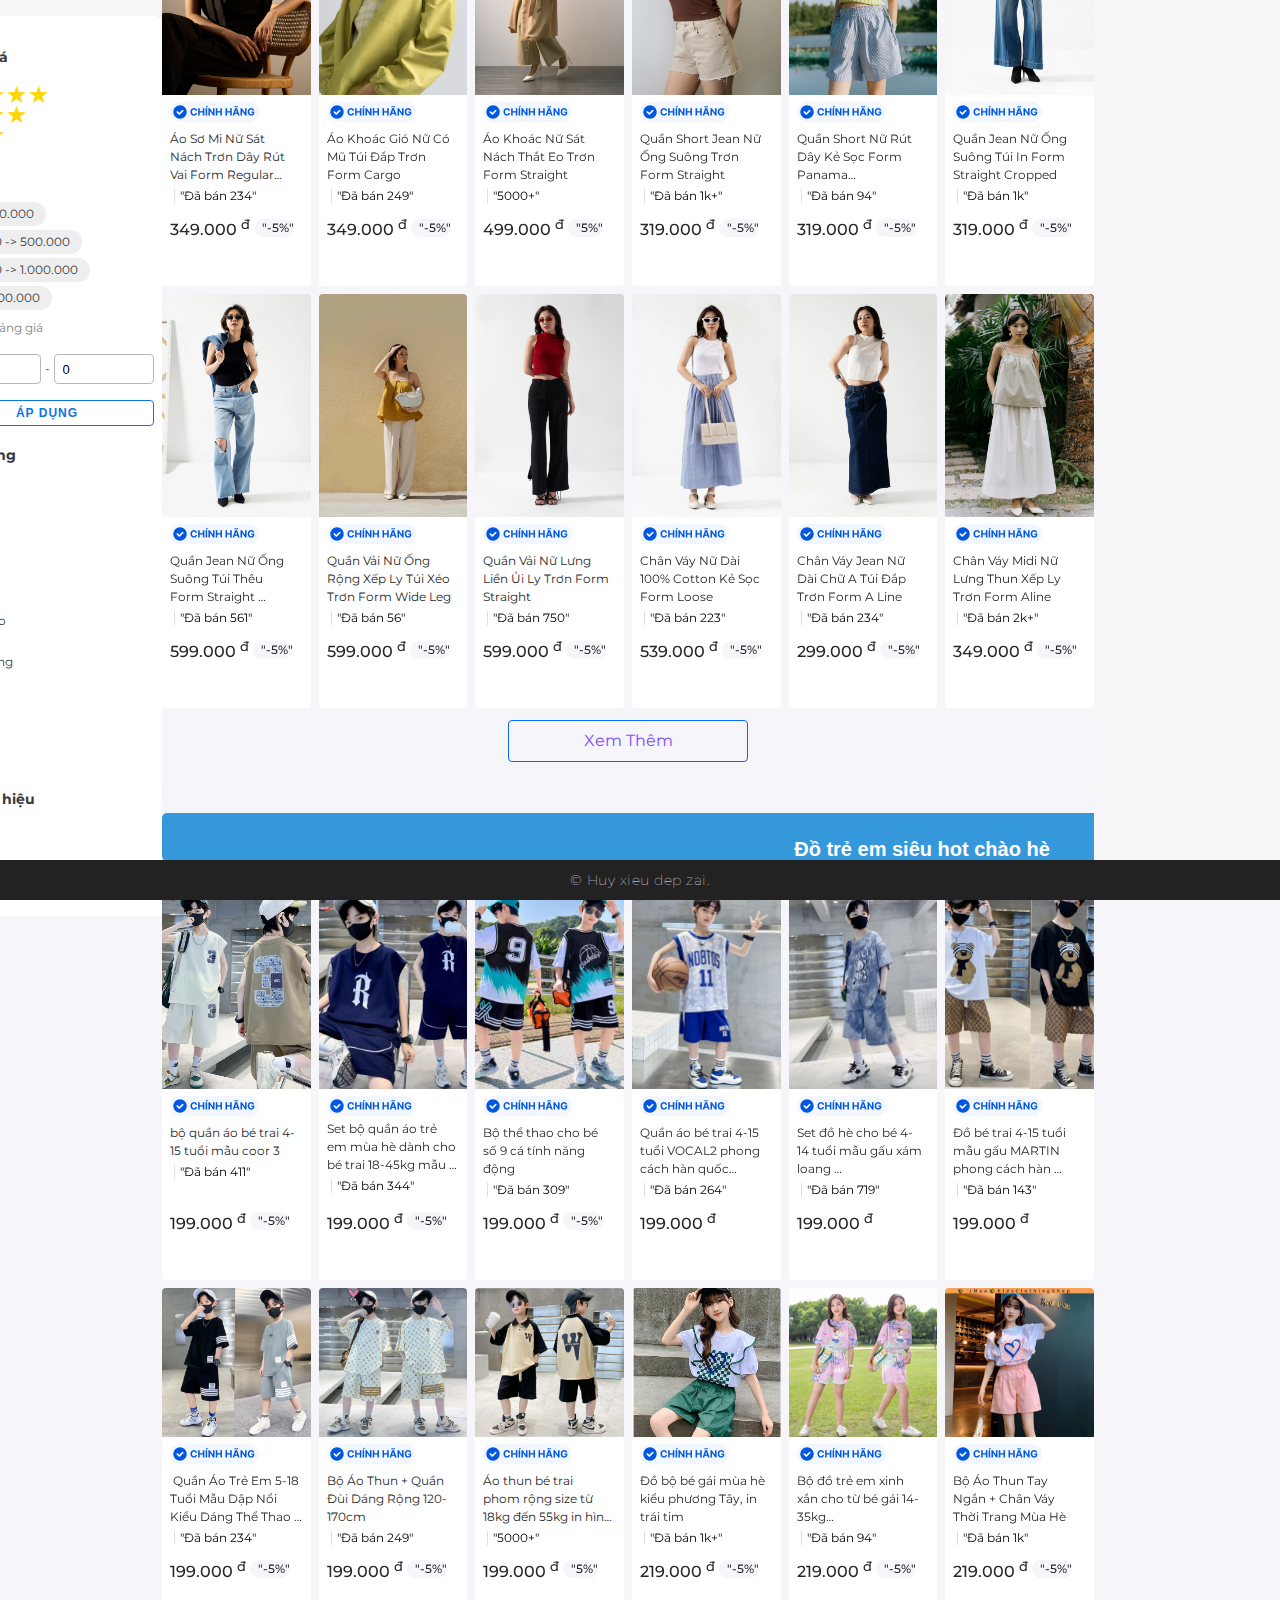
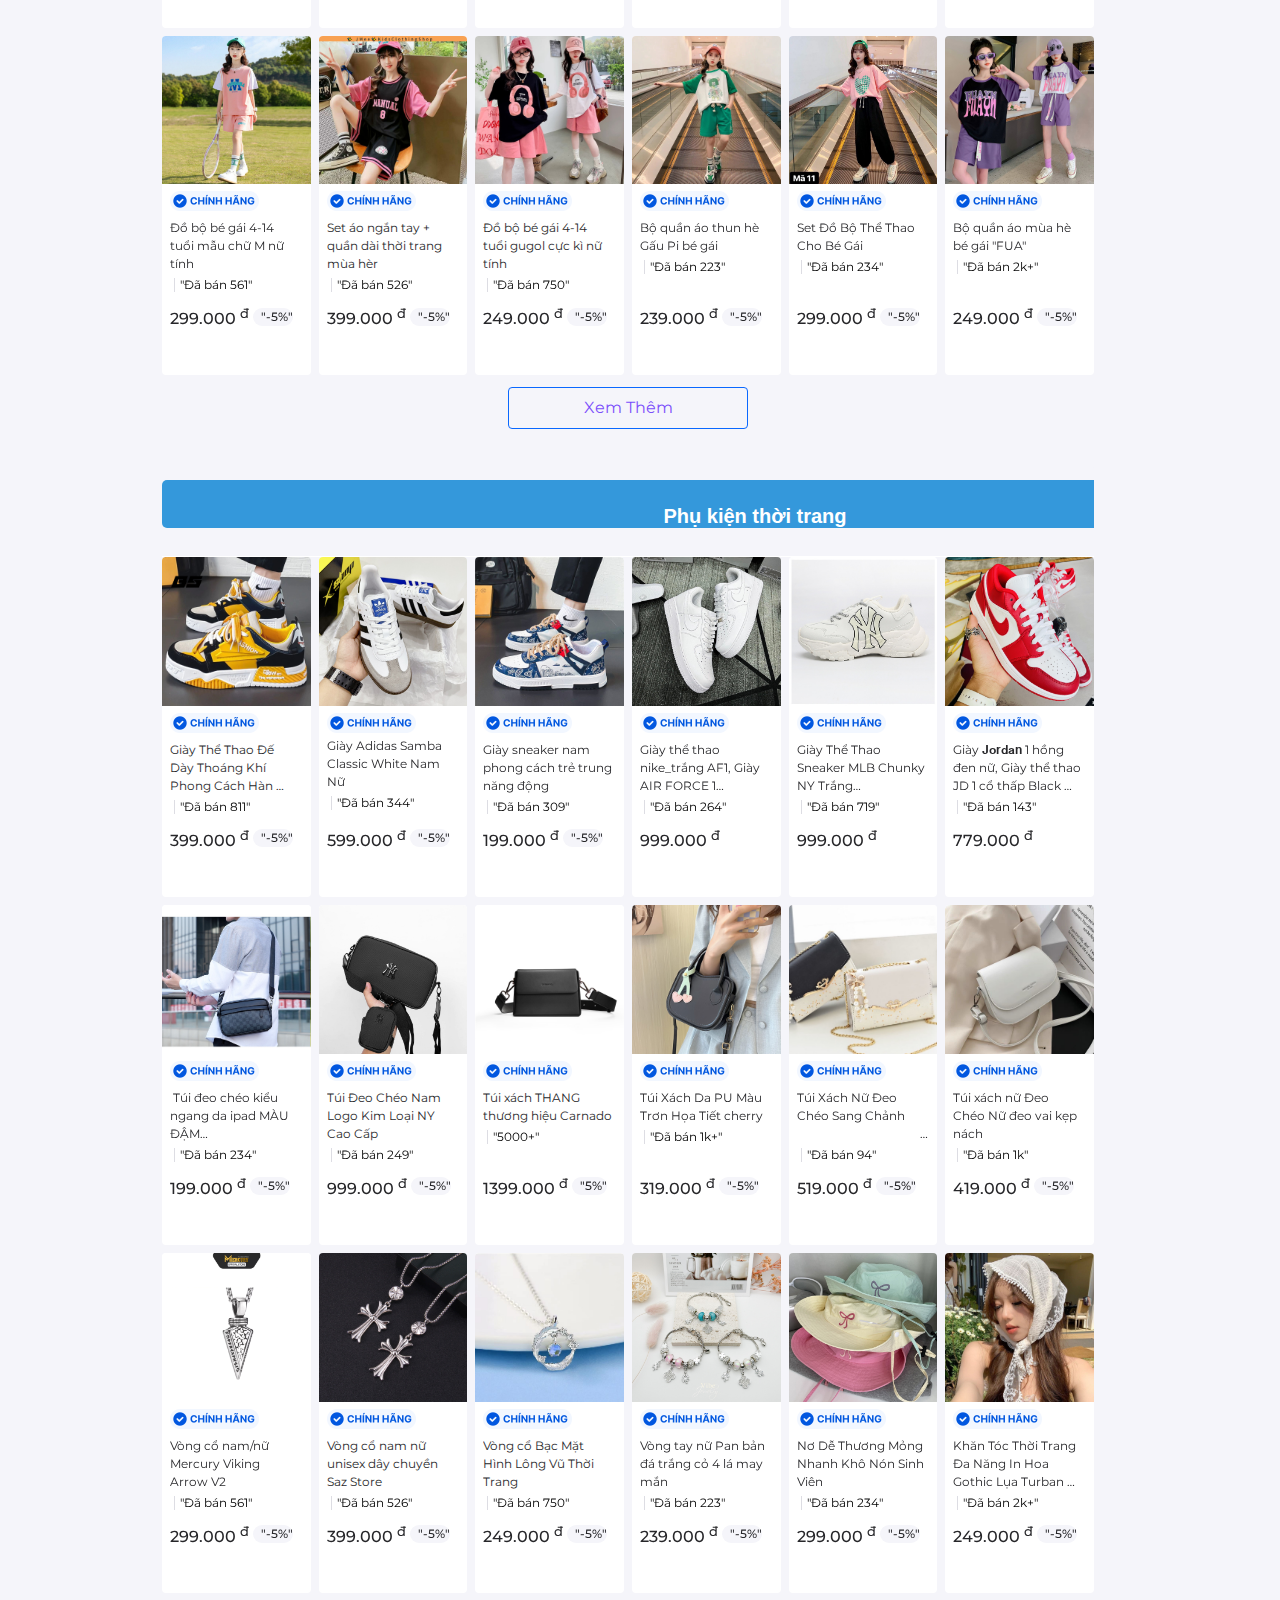
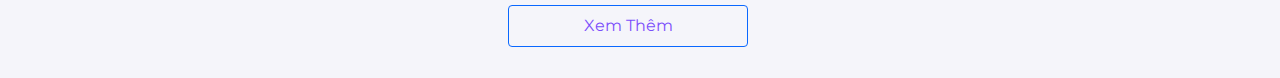
==== index.html @ e20f3664 "Update index.html" ====
<!DOCTYPE html>
<html lang="vi">
<head>
    <meta charset="UTF-8">
    <meta name="viewport" content="width=device-width, initial-scale=1.0">
    <title>Huy Chung Store</title>
    <link rel="stylesheet" href="login.css">
    <link rel="stylesheet" href="san_pham.css">

</head>
<body>
    <div style="display: flex;">
        <div>
            <div class="sideBar">
                <div class="listItem">
                    <div class="box1">
                        <h4 class="title">Đánh giá</h4>
                        <div class="rating-list">
                            <div style=" font-size: 24px; color: #FFD700;">
                                ★★★★★
                            </div>
                            <div style=" font-size: 24px; color: #FFD700;">
                                ★★★★
                            </div>
                            <div style=" font-size: 24px; color: #FFD700;">
                                ★★★
                            </div>
                        </div>
                    </div>
                    <div class="box2">
                        <h4 class="title">Giá</h4>
                        <div class="price">
                            <div class="item">
                                <span>Dưới 200.000</span>
                            </div>
                            <div class="item">
                                <span>200.000 -> 500.000</span>
                            </div>
                            <div class="item">
                                <span>500.000 -> 1.000.000</span>
                            </div>
                            <div class="item">
                                <span>Trên 1.000.000</span>
                            </div>
                        </div>
                        <div class="price-small-text">
                            Chọn khoảng giá
                        </div>
                        <div class="input-group">
                            <input pattern="[0-9]" placeholder="Giá từ" value="0">
                            <span>-</span>
                            <input pattern="[0-9]" placeholder="Giá từ" value="0">
                        </div>
                        <button class="mybtn">Áp dụng</button>
                    </div>
                    <div class="box3">
                        <h4 class="title">Kiểu dáng</h4>
                        <div class="list">
                            <label class="item">
                                <label for="" class="checkbox">
                                    <input type="checkbox">
                                </label>
                                <div>
                                    <span>Basic</span>
                                </div>
                            </label>
                        </div>
                        <div class="list">
                            <label class="item">
                                <label for="" class="checkbox">
                                    <input type="checkbox">
                                </label>
                                <div>
                                    <span>Sọc</span>
                                </div>
                            </label>
                        </div>
                        <div class="list">
                            <label class="item">
                                <label for="" class="checkbox">
                                    <input type="checkbox">
                                </label>
                                <div>
                                    <span>Trơn</span>
                                </div>
                            </label>
                        </div>
                        <div class="list">
                            <label class="item">
                                <label for="" class="checkbox">
                                    <input type="checkbox">
                                </label>
                                <div>
                                    <span>Thể thao</span>
                                </div>
                            </label>
                        </div>
                        <div class="list">
                            <label class="item">
                                <label for="" class="checkbox">
                                    <input type="checkbox">
                                </label>
                                <div>
                                    <span>Lót mỏng</span>
                                </div>
                            </label>
                        </div>
                        <div class="list">
                            <label class="item">
                                <label for="" class="checkbox">
                                    <input type="checkbox">
                                </label>
                                <div>
                                    <span>Dài</span>
                                </div>
                            </label>
                        </div>
                        <div class="list">
                            <label class="item">
                                <label for="" class="checkbox">
                                    <input type="checkbox">
                                </label>
                                <div>
                                    <span>Ngắn</span>
                                </div>
                            </label>
                        </div>
                    </div>
                    <div class="box4">
                        <h4 class="title">Thương hiệu</h4>
                        <div class="list">
                            <label class="item">
                                <label for="" class="checkbox">
                                    <input type="checkbox">
                                </label>
                                <div>
                                    <span>Nike</span>
                                </div>
                            </label>
                        </div>
                        <div class="list">
                            <label class="item">
                                <label for="" class="checkbox">
                                    <input type="checkbox">
                                </label>
                                <div>
                                    <span>Adidas</span>
                                </div>
                            </label>
                        </div>
                        <div class="list">
                            <label class="item">
                                <label for="" class="checkbox">
                                    <input type="checkbox">
                                </label>
                                <div>
                                    <span>Jordan</span>
                                </div>
                            </label>
                        </div>
                        <div class="list">
                            <label class="item">
                                <label for="" class="checkbox">
                                    <input type="checkbox">
                                </label>
                                <div>
                                    <span>MLB</span>
                                </div>
                            </label>
                        </div>
                        <div class="list">
                            <label class="item">
                                <label for="" class="checkbox">
                                    <input type="checkbox">
                                </label>
                                <div>
                                    <span>Puma</span>
                                </div>
                            </label>
                        </div>
                        <div class="list">
                            <label class="item">
                                <label for="" class="checkbox">
                                    <input type="checkbox">
                                </label>
                                <div>
                                    <span>Gucci</span>
                                </div>
                            </label>
                        </div>
                        <div class="list">
                            <label class="item">
                                <label for="" class="checkbox">
                                    <input type="checkbox">
                                </label>
                                <div>
                                    <span>Dior</span>
                                </div>
                            </label>
                        </div>
                    </div>
                </div>
            </div>
        </div>
        <div>
    <header>
        <nav>
            <ul>
                <li><a href="#home">Trang Chủ</a></li>
                <li><a href="#about">Đồ Nam</a></li>
                <li><a href="#services">Đồ Nữ</a></li>
                <li><a href="#artists">Đồ Trẻ Em</a></li>
                <li><a href="#contact">Phụ Kiện</a></li>
            </ul>
        </nav>
    </header>
    <main> 
        <section id="home">
            <div class="hero">
                
                <h1 class="highlighted-text"><b>HUY CHUNG STORE</b></h1>
                <p class="highlighted-text"><b>Chào mừng bạn đến với HUY CHUNG STORE – thiên đường mua sắm cho mọi tín đồ thời trang! Tại HUY CHUNG STORE, chúng tôi tự hào mang đến cho bạn những bộ sưu tập thời trang đẳng cấp, phong cách và chất lượng. Với những thiết kế đa dạng, từ trang phục công sở lịch lãm đến những bộ cánh dạo phố trẻ trung, năng động, HUY CHUNG STORE luôn cập nhật những xu hướng mới nhất để bạn luôn tự tin và nổi bật. Không chỉ dừng lại ở việc cung cấp quần áo, chúng tôi còn cam kết mang đến trải nghiệm mua sắm tuyệt vời với dịch vụ chăm sóc khách hàng tận tình và những chương trình khuyến mãi hấp dẫn. Hãy đến với HUY CHUNG STORE và biến mỗi ngày của bạn thành một ngày tràn đầy phong cách và tự tin!</b></p>
            </div>
        </section>

        <section id="about">
            <div class="body_content">
                <div class="main_content">
                    <div class="header">
                        <h2 style="
    height: 48px; 
    background-color: #3498db; 
    color: white; 
    padding-left: 350px; 
    line-height: 48px; 
    border-radius: 5px; 
    font-family: 'Segoe UI', Tahoma, Geneva, Verdana, sans-serif; 
    font-size: 20px; 
    font-weight: 600; 
    margin: 20px 0; 
    transition: background-color 0.3s ease, transform 0.3s ease; 
    cursor: pointer;
"
    onmouseover="this.style.backgroundColor='#2980b9'; this.style.transform='scale(1.05)';"
    onmouseout="this.style.backgroundColor='#3498db'; this.style.transform='scale(1)';"
>
    Quần áo nam mẫu mới nhất
</h2>

                    </div>
                    <div class="home_tab_content">
                        <div class="content">
                            <div class="product_item">
                                <img src="img/aonam1.webp">
            
                                
                                <div
                                    style="height: 188px; min-height: 188px; display: flex; flex-direction: column;">
                                    <div class="info">
                                        <div class="chinh_hang">
                                            <img style="width: 89px;height: 20px;display: block;"
                                                src="img/chinhhang_png.png">
                                        </div>
                                        <div style="height: 72px;">
                                            <div style="margin-top: 4px;">
                                                <h3>Áo Polo Nam Premium 100% Cotton Phối Sọc Form Fitted</h3>
                                            </div>
                                            <div class="rating">
                                                <div class="star">
                                                    <i class="fa-solid fa-star fa-2xs" style="color: #f3eb12;"></i>
                                                    <i class="fa-solid fa-star fa-2xs" style="color: #f3eb12;"></i>
                                                    <i class="fa-solid fa-star fa-2xs" style="color: #f3eb12;"></i>
                                                    <i class="fa-solid fa-star fa-2xs" style="color: #f3eb12;"></i>
                                                    <i class="fa-solid fa-star fa-2xs" style="color: #f3eb12;"></i>
                                                </div>
                                                <span class="quantity">"Đã bán 284"</span>
                                            </div>
                                        </div>
                                        <div class="price_discount">
                                            <div class="price">399.000
                                                <sup>đ</sup>
                                            </div>
                                            <div class="discount">"-5%"</div>
                                        </div>
                                    </div>
                                    <div class="choose_item">
                                        <button class="themVaoGioHang" onclick="tangGiaTri()">
                                            <span>Thêm vào giỏ hàng</span>
                                        </button>
                                        <a href="Trang_Thong_Tin.html">
                                            <button class="muaNgay">												
                                                <span>Mua ngay</span>
                                            </button>
                                        </a>
                                    </div>
                                </div>
                            </div>
                            <div class="product_item">
                                <img src="img/aonam2.webp">
                                <div
                                    style="height: 188px; min-height: 188px; display: flex; flex-direction: column;">
                                    <div class="info">
                                        <div class="chinh_hang">
                                            <img style="width: 89px;height: 20px;display: block;"
                                                src="img/chinhhang_png.png">
                                        </div>
                                        <div style="height: 72px;">
                                            <div>
                                                <h3>Áo Polo Nam Premium 100% Cotton Phối Cổ Form Fitted</h3>
                                            </div>
                                            <div class="rating">
                                                <div class="star">
                                                    <i class="fa-solid fa-star fa-2xs" style="color: #f3eb12;"></i>
                                                    <i class="fa-solid fa-star fa-2xs" style="color: #f3eb12;"></i>
                                                    <i class="fa-solid fa-star fa-2xs" style="color: #f3eb12;"></i>
                                                    <i class="fa-solid fa-star fa-2xs" style="color: #f3eb12;"></i>
                                                    <i class="fa-solid fa-star fa-2xs" style="color: #f3eb12;"></i>
                                                </div>
                                                <span class="quantity">"Đã bán 584"</span>
                                            </div>
                                        </div>
                                        <div class="price_discount">
                                            <div class="price">399.000
                                                <sup>đ</sup>
                                            </div>
                                            <div class="discount">"-5%"</div>
                                        </div>
                                    </div>
                                    <div class="choose_item">
                                        <button class="themVaoGioHang" onclick="tangGiaTri()">
                                            <span>Thêm vào giỏ hàng</span>
                                        </button>
                                        <button class="muaNgay">
                                            <span>Mua ngay</span>
                                        </button>
                                    </div>
                                </div>
                            </div>
                            <div class="product_item">
                                <img src="img/aonam3.webp">
                                <div
                                    style="height: 188px; min-height: 188px; display: flex; flex-direction: column;">
                                    <div class="info">
                                        <div class="chinh_hang">
                                            <img style="width: 89px;height: 20px;display: block;"
                                                src="img/chinhhang_png.png">
                                        </div>
                                        <div style="height: 72px;">
                                            <div style="margin-top: 4px;">
                                                <h3>Áo Polo Nam Tay Bo Cổ Gài Nút Sọc Gân Phối Viền Form Fitted</h3>
                                            </div>
                                            <div class="rating">
                                                <div class="star">
                                                    <i class="fa-solid fa-star fa-2xs" style="color: #f3eb12;"></i>
                                                    <i class="fa-solid fa-star fa-2xs" style="color: #f3eb12;"></i>
                                                    <i class="fa-solid fa-star fa-2xs" style="color: #f3eb12;"></i>
                                                    <i class="fa-solid fa-star fa-2xs" style="color: #f3eb12;"></i>
                                                    <i class="fa-solid fa-star fa-2xs" style="color: #f3eb12;"></i>
                                                </div>
                                                <span class="quantity">"Đã bán 309"</span>
                                            </div>
                                        </div>
                                        <div class="price_discount">
                                            <div class="price">419.000
                                                <sup>đ</sup>
                                            </div>
                                            <div class="discount">"-5%"</div>
                                        </div>
                                    </div>
                                    <div class="choose_item">
                                        <button class="themVaoGioHang" onclick="tangGiaTri()">
                                            <span>Thêm vào giỏ hàng</span>
                                        </button>
                                        <button class="muaNgay">
                                            <span>Mua ngay</span>
                                        </button>
                                    </div>
                                </div>
                            </div>
                            <div class="product_item">
                                <img src="img/aonam4.webp">
                                <div
                                    style="height: 188px; min-height: 188px; display: flex; flex-direction: column;">
                                    <div class="info">
                                        <div class="chinh_hang">
                                            <img style="width: 89px;height: 20px;display: block;"
                                                src="img/chinhhang_png.png">
                                        </div>
                                        <div style="height: 72px;">
                                            <div style="margin-top: 4px;">
                                                <h3>Áo Polo Nam Tay Ngắn Cổ V Kẻ Sọc Form Slim


                                                </h3>
                                            </div>
                                            <div class="rating">
                                                <div class="star">
                                                    <i class="fa-solid fa-star fa-2xs" style="color: #f3eb12;"></i>
                                                    <i class="fa-solid fa-star fa-2xs" style="color: #f3eb12;"></i>
                                                    <i class="fa-solid fa-star fa-2xs" style="color: #f3eb12;"></i>
                                                    <i class="fa-solid fa-star fa-2xs" style="color: #f3eb12;"></i>
                                                    <i class="fa-solid fa-star fa-2xs" style="color: #f3eb12;"></i>
                                                </div>
                                                <span class="quantity">"Đã bán 264"</span>
                                            </div>
                                        </div>
                                        <div class="price_discount">
                                            <div class="price">419.000
                                                <sup>đ</sup>
                                            </div>
                                        </div>
                                    </div>
                                    <div class="choose_item">
                                        <button class="themVaoGioHang" onclick="tangGiaTri()">
                                            <span>Thêm vào giỏ hàng</span>
                                        </button>
                                        <button class="muaNgay">
                                            <span>Mua ngay</span>
                                        </button>
                                    </div>
                                </div>
                            </div>
                            <div class="product_item">
                                <img src="img/aonam5.webp">
                                <div
                                    style="height: 188px; min-height: 188px; display: flex; flex-direction: column;">
                                    <div class="info">
                                        <div class="chinh_hang">
                                            <img style="width: 89px;height: 20px;display: block;"
                                                src="img/chinhhang_png.png">
                                        </div>
                                        <div style="height: 72px;">
                                            <div style="margin-top: 4px;">
                                                <h3>Áo Polo Nam Tay Ngắn Kẻ Sọc Ngang Form Fitted
                                                </h3>
                                            </div>
                                            <div class="rating">
                                                <div class="star">
                                                    <i class="fa-solid fa-star fa-2xs" style="color: #f3eb12;"></i>
                                                    <i class="fa-solid fa-star fa-2xs" style="color: #f3eb12;"></i>
                                                    <i class="fa-solid fa-star fa-2xs" style="color: #f3eb12;"></i>
                                                    <i class="fa-solid fa-star fa-2xs" style="color: #f3eb12;"></i>
                                                    <i class="fa-solid fa-star fa-2xs" style="color: #f3eb12;"></i>
                                                </div>
                                                <span class="quantity">"Đã bán 719"</span>
                                            </div>
                                        </div>
                                        <div class="price_discount">
                                            <div class="price">419.000
                                                <sup>đ</sup>
                                            </div>
                                        </div>
                                    </div>
                                    <div class="choose_item">
                                        <button class="themVaoGioHang" onclick="tangGiaTri()">
                                            <span>Thêm vào giỏ hàng</span>
                                        </button>
                                        <button class="muaNgay">
                                            <span>Mua ngay</span>
                                        </button>
                                    </div>
                                </div>
                            </div>
                            <div class="product_item">
                                <img src="img/aonam6.webp">
                                <div
                                    style="height: 188px; min-height: 188px; display: flex; flex-direction: column;">
                                    <div class="info">
                                        <div class="chinh_hang">
                                            <img style="width: 89px;height: 20px;display: block;"
                                                src="img/chinhhang_png.png">
                                        </div>
                                        <div style="height: 72px;">
                                            <div style="margin-top: 4px;">
                                                <h3>Áo Polo Nam Tay Ngắn Cổ Khóa Kéo Phối Màu Form Fitted</h3>
                                            </div>
                                            <div class="rating">
                                                <div class="star">
                                                    <i class="fa-solid fa-star fa-2xs" style="color: #f3eb12;"></i>
                                                    <i class="fa-solid fa-star fa-2xs" style="color: #f3eb12;"></i>
                                                    <i class="fa-solid fa-star fa-2xs" style="color: #f3eb12;"></i>
                                                    <i class="fa-solid fa-star fa-2xs" style="color: #f3eb12;"></i>
                                                    <i class="fa-solid fa-star fa-2xs" style="color: #f3eb12;"></i>
                                                </div>
                                                <span class="quantity">"Đã bán 143"</span>
                                            </div>
                                        </div>
                                        <div class="price_discount">
                                            <div class="price">419.000
                                                <sup>đ</sup>
                                            </div>
                                        </div>
                                    </div>
                                    <div class="choose_item">
                                        <button class="themVaoGioHang" onclick="tangGiaTri()">
                                            <span>Thêm vào giỏ hàng</span>
                                        </button>
                                        <button class="muaNgay">
                                            <span>Mua ngay</span>
                                        </button>
                                    </div>
                                </div>
                            </div>
                            
                            <div class="product_item">
                                <img src="img/quannam1.webp">
                                <div
                                    style="height: 188px; min-height: 188px; display: flex; flex-direction: column;">
                                    <div class="info">
                                        <div class="chinh_hang">
                                            <img style="width: 89px;height: 20px;display: block;"
                                                src="img/chinhhang_png.png">
                                        </div>
                                        <div style="height: 72px;">
                                            <div style="margin-top: 4px;">
                                                <h3>Quần Vải Nam Trơn Xếp Ly Trước Form Relax
                                                </h3>
                                            </div>
                                            <div class="rating">
                                                <div class="star">
                                                    <i class="fa-solid fa-star fa-2xs" style="color: #f3eb12;"></i>
                                                    <i class="fa-solid fa-star fa-2xs" style="color: #f3eb12;"></i>
                                                    <i class="fa-solid fa-star fa-2xs" style="color: #f3eb12;"></i>
                                                    <i class="fa-solid fa-star fa-2xs" style="color: #f3eb12;"></i>
                                                    <i class="fa-solid fa-star fa-2xs" style="color: #f3eb12;"></i>
                                                </div>
                                                <span class="quantity">"Đã bán 234"</span>
                                            </div>
                                        </div>
                                        <div class="price_discount">
                                            <div class="price">349.000
                                                <sup>đ</sup>
                                            </div>
                                            <div class="discount">"-5%"</div>
                                        </div>
                                    </div>
                                    <div class="choose_item">
                                        <button class="themVaoGioHang" onclick="tangGiaTri()">
                                            <span>Thêm vào giỏ hàng</span>
                                        </button>
                                        <button class="muaNgay">
                                            <span>Mua ngay</span>
                                        </button>
                                    </div>
                                </div>
                            </div>
                            <div class="product_item">
                                <img src="img/quannam2.webp">
                                <div
                                    style="height: 188px; min-height: 188px; display: flex; flex-direction: column;">
                                    <div class="info">
                                        <div class="chinh_hang">
                                            <img style="width: 89px;height: 20px;display: block;"
                                                src="img/chinhhang_png.png">
                                        </div>
                                        <div style="height: 72px;">
                                            <div style="margin-top: 4px;">
                                                <h3>Quần Cargo Nam Túi Hộp Ống Rộng Trơn Form Wide Leg </h3>
                                            </div>
                                            <div class="rating">
                                                <div class="star">
                                                    <i class="fa-solid fa-star fa-2xs" style="color: #f3eb12;"></i>
                                                    <i class="fa-solid fa-star fa-2xs" style="color: #f3eb12;"></i>
                                                    <i class="fa-solid fa-star fa-2xs" style="color: #f3eb12;"></i>
                                                    <i class="fa-solid fa-star fa-2xs" style="color: #f3eb12;"></i>
                                                    <i class="fa-solid fa-star fa-2xs" style="color: #f3eb12;"></i>
                                                </div>
                                                <span class="quantity">"Đã bán 249"</span>
                                            </div>
                                        </div>
                                        <div class="price_discount">
                                            <div class="price">349.000
                                                <sup>đ</sup>
                                            </div>
                                            <div class="discount">"-5%"</div>
                                        </div>
                                    </div>
                                    <div class="choose_item">
                                        <button class="themVaoGioHang" onclick="tangGiaTri()">
                                            <span>Thêm vào giỏ hàng</span>
                                        </button>
                                        <button class="muaNgay">
                                            <span>Mua ngay</span>
                                        </button>
                                    </div>
                                </div>
                            </div>
                            <div class="product_item">
                                <img src="img/quannam3.webp">
                                <div
                                    style="height: 188px; min-height: 188px; display: flex; flex-direction: column;">
                                    <div class="info">
                                        <div class="chinh_hang">
                                            <img style="width: 89px;height: 20px;display: block;"
                                                src="img/chinhhang_png.png">
                                        </div>
                                        <div style="height: 72px;">
                                            <div style="margin-top: 4px;">
                                                <h3>Quần Tây Nam Ống Ôm Trơn Form Slim Crop</h3>
                                            </div>
                                            <div class="rating">
                                                <div class="star">
                                                    <i class="fa-solid fa-star fa-2xs" style="color: #f3eb12;"></i>
                                                    <i class="fa-solid fa-star fa-2xs" style="color: #f3eb12;"></i>
                                                    <i class="fa-solid fa-star fa-2xs" style="color: #f3eb12;"></i>
                                                    <i class="fa-solid fa-star fa-2xs" style="color: #f3eb12;"></i>
                                                    <i class="fa-solid fa-star fa-2xs" style="color: #DDDDE3;"></i>
                                                </div>
                                                <span class="quantity">"5000+"</span>
                                            </div>
                                        </div>
                                        <div class="price_discount">
                                            <div class="price">499.000
                                                <sup>đ</sup>
                                            </div>
                                            <div class="discount">"5%"</div>
                                        </div>
                                    </div>
                                    <div class="choose_item">
                                        <button class="themVaoGioHang" onclick="tangGiaTri()">
                                            <span>Thêm vào giỏ hàng</span>
                                        </button>
                                        <button class="muaNgay">
                                            <span>Mua ngay</span>
                                        </button>
                                    </div>
                                </div>
                            </div>
                            <div class="product_item">
                                <img src="img/quannam4.webp">
                                <div
                                    style="height: 188px; min-height: 188px; display: flex; flex-direction: column;">
                                    <div class="info">
                                        <div class="chinh_hang">
                                            <img style="width: 89px;height: 20px;display: block;"
                                                src="img/chinhhang_png.png">
                                        </div>
                                        <div style="height: 72px;">
                                            <div style="margin-top: 4px;">
                                                <h3>Quần Short Nam Ống Rộng 100% Cotton Trơn Form Loose</h3>
                                            </div>
                                            <div class="rating">
                                                <div class="star">
                                                    <i class="fa-solid fa-star fa-2xs" style="color: #f3eb12;"></i>
                                                    <i class="fa-solid fa-star fa-2xs" style="color: #f3eb12;"></i>
                                                    <i class="fa-solid fa-star fa-2xs" style="color: #f3eb12;"></i>
                                                    <i class="fa-solid fa-star fa-2xs" style="color: #f3eb12;"></i>
                                                    <i class="fa-solid fa-star fa-2xs" style="color: #f3eb12;"></i>
                                                </div>
                                                <span class="quantity">"Đã bán 1k+"</span>
                                            </div>
                                        </div>
                                        <div class="price_discount">
                                            <div class="price">319.000
                                                <sup>đ</sup>
                                            </div>
                                            <div class="discount">"-5%"</div>
                                        </div>
                                    </div>
                                    <div class="choose_item">
                                        <button class="themVaoGioHang" onclick="tangGiaTri()">
                                            <span>Thêm vào giỏ hàng</span>
                                        </button>
                                        <button class="muaNgay">
                                            <span>Mua ngay</span>
                                        </button>
                                    </div>
                                </div>
                            </div>
                            <div class="product_item">
                                <img src="img/quannam5.webp">
                                <div
                                    style="height: 188px; min-height: 188px; display: flex; flex-direction: column;">
                                    <div class="info">
                                        <div class="chinh_hang">
                                            <img style="width: 89px;height: 20px;display: block;"
                                                src="img/chinhhang_png.png">
                                        </div>
                                        <div style="height: 72px;">
                                            <div style="margin-top: 4px;">
                                                <h3>Quần Short Nam Seersucker Kẻ Sọc Form Relax
                                                </h3>
                                            </div>
                                            <div class="rating">
                                                <div class="star">
                                                    <i class="fa-solid fa-star fa-2xs" style="color: #f3eb12;"></i>
                                                    <i class="fa-solid fa-star fa-2xs" style="color: #f3eb12;"></i>
                                                    <i class="fa-solid fa-star fa-2xs" style="color: #f3eb12;"></i>
                                                    <i class="fa-solid fa-star fa-2xs" style="color: #f3eb12;"></i>
                                                    <i class="fa-solid fa-star fa-2xs" style="color: #f3eb12;"></i>
                                                </div>
                                                <span class="quantity">"Đã bán 94"</span>
                                            </div>
                                        </div>
                                        <div class="price_discount">
                                            <div class="price">319.000
                                                <sup>đ</sup>
                                            </div>
                                            <div class="discount">"-5%"</div>
                                        </div>
                                    </div>
                                    <div class="choose_item">
                                        <button class="themVaoGioHang" onclick="tangGiaTri()">
                                            <span>Thêm vào giỏ hàng</span>
                                        </button>
                                        <button class="muaNgay">
                                            <span>Mua ngay</span>
                                        </button>
                                    </div>
                                </div>
                            </div>
                            <div class="product_item">
                                <img src="img/quannam6.webp">
                                <div
                                    style="height: 188px; min-height: 188px; display: flex; flex-direction: column;">
                                    <div class="info">
                                        <div class="chinh_hang">
                                            <img style="width: 89px;height: 20px;display: block;"
                                                src="img/chinhhang_png.png">
                                        </div>
                                        <div style="height: 72px;">
                                            <div style="margin-top: 4px;">
                                                <h3>Quần Bơi Nam Lưng Thun Túi Thẳng Họa Tiết Form Straight</h3>
                                            </div>
                                            <div class="rating">
                                                <div class="star">
                                                    <i class="fa-solid fa-star fa-2xs" style="color: #f3eb12;"></i>
                                                    <i class="fa-solid fa-star fa-2xs" style="color: #f3eb12;"></i>
                                                    <i class="fa-solid fa-star fa-2xs" style="color: #f3eb12;"></i>
                                                    <i class="fa-solid fa-star fa-2xs" style="color: #f3eb12;"></i>
                                                    <i class="fa-solid fa-star fa-2xs" style="color: #f3eb12;"></i>
                                                </div>
                                                <span class="quantity">"Đã bán 1k"</span>
                                            </div>
                                        </div>
                                        <div class="price_discount">
                                            <div class="price">319.000
                                                <sup>đ</sup>
                                            </div>
                                            <div class="discount">"-5%"</div>
                                        </div>
                                    </div>
                                    <div class="choose_item">
                                        <button class="themVaoGioHang" onclick="tangGiaTri()">
                                            <span>Thêm vào giỏ hàng</span>
                                        </button>
                                        <button class="muaNgay">
                                            <span>Mua ngay</span>
                                        </button>
                                    </div>
                                </div>
                            </div>
                            <div class="product_item">
                                <img src="img/aonam7.webp">
                                <div
                                    style="height: 188px; min-height: 188px; display: flex; flex-direction: column;">
                                    <div class="info">
                                        <div class="chinh_hang">
                                            <img style="width: 89px;height: 20px;display: block;"
                                                src="img/chinhhang_png.png">
                                        </div>
                                        <div style="height: 72px;">
                                            <div style="margin-top: 4px;">
                                                <h3>Áo Sơ Mi Nam Tay Dài Flannel Túi Đắp Kẻ Caro Form Oversize</h3>
                                            </div>
                                            <div class="rating">
                                                <div class="star">
                                                    <i class="fa-solid fa-star fa-2xs" style="color: #f3eb12;"></i>
                                                    <i class="fa-solid fa-star fa-2xs" style="color: #f3eb12;"></i>
                                                    <i class="fa-solid fa-star fa-2xs" style="color: #f3eb12;"></i>
                                                    <i class="fa-solid fa-star fa-2xs" style="color: #f3eb12;"></i>
                                                    <i class="fa-solid fa-star fa-2xs" style="color: #f3eb12;"></i>
                                                </div>
                                                <span class="quantity">"Đã bán 561"</span>
                                            </div>
                                        </div>
                                        <div class="price_discount">
                                            <div class="price">599.000
                                                <sup>đ</sup>
                                            </div>
                                            <div class="discount">"-5%"</div>
                                        </div>
                                    </div>
                                    <div class="choose_item">
                                        <button class="themVaoGioHang" onclick="tangGiaTri()">
                                            <span>Thêm vào giỏ hàng</span>
                                        </button>
                                        <button class="muaNgay">
                                            <span>Mua ngay</span>
                                        </button>
                                    </div>
                                </div>
                            </div>
                            <div class="product_item">
                                <img src="img/aonam8.webp">
                                <div
                                    style="height: 188px; min-height: 188px; display: flex; flex-direction: column;">
                                    <div class="info">
                                        <div class="chinh_hang">
                                            <img style="width: 89px;height: 20px;display: block;"
                                                src="img/chinhhang_png.png">
                                        </div>
                                        <div style="height: 72px;">
                                            <div style="margin-top: 4px;">
                                                <h3>Áo Sơ Mi Nam Tay Dài Flannel Túi Đắp Kẻ Caro Form Regular</h3>
                                            </div>
                                            <div class="rating">
                                                <div class="star">
                                                    <i class="fa-solid fa-star fa-2xs" style="color: #f3eb12;"></i>
                                                    <i class="fa-solid fa-star fa-2xs" style="color: #f3eb12;"></i>
                                                    <i class="fa-solid fa-star fa-2xs" style="color: #f3eb12;"></i>
                                                    <i class="fa-solid fa-star fa-2xs" style="color: #f3eb12;"></i>
                                                    <i class="fa-solid fa-star fa-2xs" style="color: #f3eb12;"></i>
                                                </div>
                                                <span class="quantity">"Đã bán 56"</span>
                                            </div>
                                        </div>
                                        <div class="price_discount">
                                            <div class="price">599.000
                                                <sup>đ</sup>
                                            </div>
                                            <div class="discount">"-5%"</div>
                                        </div>
                                    </div>
                                    <div class="choose_item">
                                        <button class="themVaoGioHang" onclick="tangGiaTri()">
                                            <span>Thêm vào giỏ hàng</span>
                                        </button>
                                        <button class="muaNgay">
                                            <span>Mua ngay</span>
                                        </button>
                                    </div>
                                </div>
                            </div>
                            <div class="product_item">
                                <img src="img/aonam9.webp">
                                <div
                                    style="height: 188px; min-height: 188px; display: flex; flex-direction: column;">
                                    <div class="info">
                                        <div class="chinh_hang">
                                            <img style="width: 89px;height: 20px;display: block;"
                                                src="img/chinhhang_png.png">
                                        </div>
                                        <div style="height: 72px;">
                                            <div style="margin-top: 4px;">
                                                <h3>Áo sơ mi tay dài sợi coffee Fitted </h3>
                                            </div>
                                            <div class="rating">
                                                <div class="star">
                                                    <i class="fa-solid fa-star fa-2xs" style="color: #f3eb12;"></i>
                                                    <i class="fa-solid fa-star fa-2xs" style="color: #f3eb12;"></i>
                                                    <i class="fa-solid fa-star fa-2xs" style="color: #f3eb12;"></i>
                                                    <i class="fa-solid fa-star fa-2xs" style="color: #f3eb12;"></i>
                                                    <i class="fa-solid fa-star fa-2xs" style="color: #f3eb12;"></i>
                                                </div>
                                                <span class="quantity">"Đã bán 750"</span>
                                            </div>
                                        </div>
                                        <div class="price_discount">
                                            <div class="price">599.000
                                                <sup>đ</sup>
                                            </div>
                                            <div class="discount">"-5%"</div>
                                        </div>
                                    </div>
                                    <div class="choose_item">
                                        <button class="themVaoGioHang" onclick="tangGiaTri()">
                                            <span>Thêm vào giỏ hàng</span>
                                        </button>
                                        <button class="muaNgay">
                                            <span>Mua ngay</span>
                                        </button>
                                    </div>
                                </div>
                            </div>
                            <div class="product_item">
                                <img src="img/aonam10.webp">
                                <div
                                    style="height: 188px; min-height: 188px; display: flex; flex-direction: column;">
                                    <div class="info">
                                        <div class="chinh_hang">
                                            <img style="width: 89px;height: 20px;display: block;"
                                                src="img/chinhhang_png.png">
                                        </div>
                                        <div style="height: 72px;">
                                            <div style="margin-top: 4px;">
                                                <h3>Áo Sweater Nam Thêu Hình Phối Piping Form Regular </h3>
                                            </div>
                                            <div class="rating">
                                                <div class="star">
                                                    <i class="fa-solid fa-star fa-2xs" style="color: #f3eb12;"></i>
                                                    <i class="fa-solid fa-star fa-2xs" style="color: #f3eb12;"></i>
                                                    <i class="fa-solid fa-star fa-2xs" style="color: #f3eb12;"></i>
                                                    <i class="fa-solid fa-star fa-2xs" style="color: #f3eb12;"></i>
                                                    <i class="fa-solid fa-star fa-2xs" style="color: #f3eb12;"></i>
                                                </div>
                                                <span class="quantity">"Đã bán 223"</span>
                                            </div>
                                        </div>
                                        <div class="price_discount">
                                            <div class="price">539.000
                                                <sup>đ</sup>
                                            </div>
                                            <div class="discount">"-5%"</div>
                                        </div>
                                    </div>
                                    <div class="choose_item">
                                        <button class="themVaoGioHang" onclick="tangGiaTri()">
                                            <span>Thêm vào giỏ hàng</span>
                                        </button>
                                        <button class="muaNgay">
                                            <span>Mua ngay</span>
                                        </button>
                                    </div>
                                </div>
                            </div>
                            <div class="product_item">
                                <img src="img/aonam11.webp">
                                <div
                                    style="height: 188px; min-height: 188px; display: flex; flex-direction: column;">
                                    <div class="info">
                                        <div class="chinh_hang">
                                            <img style="width: 89px;height: 20px;display: block;"
                                                src="img/chinhhang_png.png">
                                        </div>
                                        <div style="height: 72px;">
                                            <div style="margin-top: 4px;">
                                                <h3>Áo Thun Nam Tay Ngắn Xẻ Tà Trơn Form Loose</h3>
                                            </div>
                                            <div class="rating">
                                                <div class="star">
                                                    <i class="fa-solid fa-star fa-2xs" style="color: #f3eb12;"></i>
                                                    <i class="fa-solid fa-star fa-2xs" style="color: #f3eb12;"></i>
                                                    <i class="fa-solid fa-star fa-2xs" style="color: #f3eb12;"></i>
                                                    <i class="fa-solid fa-star fa-2xs" style="color: #f3eb12;"></i>
                                                    <i class="fa-solid fa-star fa-2xs" style="color: #f3eb12;"></i>
                                                </div>
                                                <span class="quantity">"Đã bán 234"</span>
                                            </div>
                                        </div>
                                        <div class="price_discount">
                                            <div class="price">299.000
                                                <sup>đ</sup>
                                            </div>
                                            <div class="discount">"-5%"</div>
                                        </div>
                                    </div>
                                    <div class="choose_item">
                                        <button class="themVaoGioHang" onclick="tangGiaTri()">
                                            <span>Thêm vào giỏ hàng</span>
                                        </button>
                                        <button class="muaNgay">
                                            <span>Mua ngay</span>
                                        </button>
                                    </div>
                                </div>
                            </div>
                            <div class="product_item">
                                <img src="img/aonam12.webp">
                                <div
                                    style="height: 188px; min-height: 188px; display: flex; flex-direction: column;">
                                    <div class="info">
                                        <div class="chinh_hang">
                                            <img style="width: 89px;height: 20px;display: block;"
                                                src="img/chinhhang_png.png">
                                        </div>
                                        <div style="height: 72px;">
                                            <div style="margin-top: 4px;">
                                                <h3>Áo Thun Nam Tay Ngắn Carbon In Họa Tiết Form Fitted</h3>
                                            </div>
                                            <div class="rating">
                                                <div class="star">
                                                    <i class="fa-solid fa-star fa-2xs" style="color: #f3eb12;"></i>
                                                    <i class="fa-solid fa-star fa-2xs" style="color: #f3eb12;"></i>
                                                    <i class="fa-solid fa-star fa-2xs" style="color: #f3eb12;"></i>
                                                    <i class="fa-solid fa-star fa-2xs" style="color: #f3eb12;"></i>
                                                    <i class="fa-solid fa-star fa-2xs" style="color: #f3eb12;"></i>
                                                </div>
                                                <span class="quantity">"Đã bán 2k+"</span>
                                            </div>
                                        </div>
                                        <div class="price_discount">
                                            <div class="price">349.000
                                                <sup>đ</sup>
                                            </div>
                                            <div class="discount">"-5%"</div>
                                        </div>
                                    </div>
                                    <div class="choose_item">
                                        <button class="themVaoGioHang" onclick="tangGiaTri()">
                                            <span>Thêm vào giỏ hàng</span>
                                        </button>
                                        <button class="muaNgay">
                                            <span>Mua ngay</span>
                                        </button>
                                    </div>
                                </div>
                            </div>
                        </div>
                        <a class="view_more" id="viewMoreButton" onclick="showLoading()">Xem Thêm</a>
                        <div id="loadingSpinner" style="display: none;"></div>
                    </div>
        </main>
        </section>


        <section id="services">
        <section id="about">
            <div class="body_content">
                <div class="main_content">
                    <div class="header">
                        <h2 style="
    height: 48px; 
    background-color: #3498db; 
    color: white; 
    padding-left: 350px;
    line-height: 48px; 
    border-radius: 5px; 
    font-family: 'Segoe UI', Tahoma, Geneva, Verdana, sans-serif; 
    font-size: 20px; 
    font-weight: 600; 
    margin: 20px 0; 
    transition: background-color 0.3s ease, transform 0.3s ease; 
    cursor: pointer;
"
    onmouseover="this.style.backgroundColor='#2980b9'; this.style.transform='scale(1.05)';"
    onmouseout="this.style.backgroundColor='#3498db'; this.style.transform='scale(1)';"
>
    Quần áo nữ mẫu mới nhất
</h2>

                    </div>
                    <div class="home_tab_content">
                        <div class="content">
                            <div class="product_item">
                                <img src="img/aonu1.webp">
            
                                
                                <div
                                    style="height: 188px; min-height: 188px; display: flex; flex-direction: column;">
                                    <div class="info">
                                        <div class="chinh_hang">
                                            <img style="width: 89px;height: 20px;display: block;"
                                                src="img/chinhhang_png.png">
                                        </div>
                                        <div style="height: 72px;">
                                            <div style="margin-top: 4px;">
                                                <h3>Áo 2 Dây Nữ Linen Trơn Form Regular


                                                </h3>
                                            </div>
                                            <div class="rating">
                                                <div class="star">
                                                    <i class="fa-solid fa-star fa-2xs" style="color: #f3eb12;"></i>
                                                    <i class="fa-solid fa-star fa-2xs" style="color: #f3eb12;"></i>
                                                    <i class="fa-solid fa-star fa-2xs" style="color: #f3eb12;"></i>
                                                    <i class="fa-solid fa-star fa-2xs" style="color: #f3eb12;"></i>
                                                    <i class="fa-solid fa-star fa-2xs" style="color: #f3eb12;"></i>
                                                </div>
                                                <span class="quantity">"Đã bán 284"</span>
                                            </div>
                                        </div>
                                        <div class="price_discount">
                                            <div class="price">399.000
                                                <sup>đ</sup>
                                            </div>
                                            <div class="discount">"-5%"</div>
                                        </div>
                                    </div>
                                    <div class="choose_item">
                                        <button class="themVaoGioHang" onclick="tangGiaTri()">
                                            <span>Thêm vào giỏ hàng</span>
                                        </button>
                                        <a href="Trang_Thong_Tin.html">
                                            <button class="muaNgay">												
                                                <span>Mua ngay</span>
                                            </button>
                                        </a>
                                    </div>
                                </div>
                            </div>
                            <div class="product_item">
                                <img src="img/aonu2.webp">
                                <div
                                    style="height: 188px; min-height: 188px; display: flex; flex-direction: column;">
                                    <div class="info">
                                        <div class="chinh_hang">
                                            <img style="width: 89px;height: 20px;display: block;"
                                                src="img/chinhhang_png.png">
                                        </div>
                                        <div style="height: 72px;">
                                            <div>
                                                <h3>Áo Croptop Linen Nữ Cộc Tay Cổ V Trơn Form Regular</h3>
                                            </div>
                                            <div class="rating">
                                                <div class="star">
                                                    <i class="fa-solid fa-star fa-2xs" style="color: #f3eb12;"></i>
                                                    <i class="fa-solid fa-star fa-2xs" style="color: #f3eb12;"></i>
                                                    <i class="fa-solid fa-star fa-2xs" style="color: #f3eb12;"></i>
                                                    <i class="fa-solid fa-star fa-2xs" style="color: #f3eb12;"></i>
                                                    <i class="fa-solid fa-star fa-2xs" style="color: #f3eb12;"></i>
                                                </div>
                                                <span class="quantity">"Đã bán 584"</span>
                                            </div>
                                        </div>
                                        <div class="price_discount">
                                            <div class="price">399.000
                                                <sup>đ</sup>
                                            </div>
                                            <div class="discount">"-5%"</div>
                                        </div>
                                    </div>
                                    <div class="choose_item">
                                        <button class="themVaoGioHang" onclick="tangGiaTri()">
                                            <span>Thêm vào giỏ hàng</span>
                                        </button>
                                        <button class="muaNgay">
                                            <span>Mua ngay</span>
                                        </button>
                                    </div>
                                </div>
                            </div>
                            <div class="product_item">
                                <img src="img/aonu3.webp">
                                <div
                                    style="height: 188px; min-height: 188px; display: flex; flex-direction: column;">
                                    <div class="info">
                                        <div class="chinh_hang">
                                            <img style="width: 89px;height: 20px;display: block;"
                                                src="img/chinhhang_png.png">
                                        </div>
                                        <div style="height: 72px;">
                                            <div style="margin-top: 4px;">
                                                <h3>Áo Thun Tanktop Nữ Cổ Halter Trơn Form Slim Cropped </h3>
                                            </div>
                                            <div class="rating">
                                                <div class="star">
                                                    <i class="fa-solid fa-star fa-2xs" style="color: #f3eb12;"></i>
                                                    <i class="fa-solid fa-star fa-2xs" style="color: #f3eb12;"></i>
                                                    <i class="fa-solid fa-star fa-2xs" style="color: #f3eb12;"></i>
                                                    <i class="fa-solid fa-star fa-2xs" style="color: #f3eb12;"></i>
                                                    <i class="fa-solid fa-star fa-2xs" style="color: #f3eb12;"></i>
                                                </div>
                                                <span class="quantity">"Đã bán 309"</span>
                                            </div>
                                        </div>
                                        <div class="price_discount">
                                            <div class="price">419.000
                                                <sup>đ</sup>
                                            </div>
                                            <div class="discount">"-5%"</div>
                                        </div>
                                    </div>
                                    <div class="choose_item">
                                        <button class="themVaoGioHang" onclick="tangGiaTri()">
                                            <span>Thêm vào giỏ hàng</span>
                                        </button>
                                        <button class="muaNgay">
                                            <span>Mua ngay</span>
                                        </button>
                                    </div>
                                </div>
                            </div>
                            <div class="product_item">
                                <img src="img/aonu4.webp">
                                <div
                                    style="height: 188px; min-height: 188px; display: flex; flex-direction: column;">
                                    <div class="info">
                                        <div class="chinh_hang">
                                            <img style="width: 89px;height: 20px;display: block;"
                                                src="img/chinhhang_png.png">
                                        </div>
                                        <div style="height: 72px;">
                                            <div style="margin-top: 4px;">
                                                <h3>Áo Bra Nữ Thể Thao Cổ Yếm Co Giãn Form Slim Cropped</h3>
                                            </div>
                                            <div class="rating">
                                                <div class="star">
                                                    <i class="fa-solid fa-star fa-2xs" style="color: #f3eb12;"></i>
                                                    <i class="fa-solid fa-star fa-2xs" style="color: #f3eb12;"></i>
                                                    <i class="fa-solid fa-star fa-2xs" style="color: #f3eb12;"></i>
                                                    <i class="fa-solid fa-star fa-2xs" style="color: #f3eb12;"></i>
                                                    <i class="fa-solid fa-star fa-2xs" style="color: #f3eb12;"></i>
                                                </div>
                                                <span class="quantity">"Đã bán 264"</span>
                                            </div>
                                        </div>
                                        <div class="price_discount">
                                            <div class="price">419.000
                                                <sup>đ</sup>
                                            </div>
                                        </div>
                                    </div>
                                    <div class="choose_item">
                                        <button class="themVaoGioHang" onclick="tangGiaTri()">
                                            <span>Thêm vào giỏ hàng</span>
                                        </button>
                                        <button class="muaNgay">
                                            <span>Mua ngay</span>
                                        </button>
                                    </div>
                                </div>
                            </div>
                            <div class="product_item">
                                <img src="img/aonu5.webp">
                                <div
                                    style="height: 188px; min-height: 188px; display: flex; flex-direction: column;">
                                    <div class="info">
                                        <div class="chinh_hang">
                                            <img style="width: 89px;height: 20px;display: block;"
                                                src="img/chinhhang_png.png">
                                        </div>
                                        <div style="height: 72px;">
                                            <div stle="margin-top: 4px;">
                                                <h3>Áo Sơ Mi Nữ Tay Dài Kẻ Sọc Cotton Nẹp Ẩn Form Loose
                                                </h3>
                                            </div>
                                            <div class="rating">
                                                <div class="star">
                                                    <i class="fa-solid fa-star fa-2xs" style="color: #f3eb12;"></i>
                                                    <i class="fa-solid fa-star fa-2xs" style="color: #f3eb12;"></i>
                                                    <i class="fa-solid fa-star fa-2xs" style="color: #f3eb12;"></i>
                                                    <i class="fa-solid fa-star fa-2xs" style="color: #f3eb12;"></i>
                                                    <i class="fa-solid fa-star fa-2xs" style="color: #f3eb12;"></i>
                                                </div>
                                                <span class="quantity">"Đã bán 719"</span>
                                            </div>
                                        </div>
                                        <div class="price_discount">
                                            <div class="price">419.000
                                                <sup>đ</sup>
                                            </div>
                                        </div>
                                    </div>
                                    <div class="choose_item">
                                        <button class="themVaoGioHang" onclick="tangGiaTri()">
                                            <span>Thêm vào giỏ hàng</span>
                                        </button>
                                        <button class="muaNgay">
                                            <span>Mua ngay</span>
                                        </button>
                                    </div>
                                </div>
                            </div>
                            <div class="product_item">
                                <img src="img/aonu6.webp">
                                <div
                                    style="height: 188px; min-height: 188px; display: flex; flex-direction: column;">
                                    <div class="info">
                                        <div class="chinh_hang">
                                            <img style="width: 89px;height: 20px;display: block;"
                                                src="img/chinhhang_png.png">
                                        </div>
                                        <div style="height: 72px;">
                                            <div style="margin-top: 4px;">
                                                <h3>Áo Sơ Mi Nữ Tay Dài 100% Cotton Kẻ Sọc Form Loose </h3>
                                            </div>
                                            <div class="rating">
                                                <div class="star">
                                                    <i class="fa-solid fa-star fa-2xs" style="color: #f3eb12;"></i>
                                                    <i class="fa-solid fa-star fa-2xs" style="color: #f3eb12;"></i>
                                                    <i class="fa-solid fa-star fa-2xs" style="color: #f3eb12;"></i>
                                                    <i class="fa-solid fa-star fa-2xs" style="color: #f3eb12;"></i>
                                                    <i class="fa-solid fa-star fa-2xs" style="color: #f3eb12;"></i>
                                                </div>
                                                <span class="quantity">"Đã bán 143"</span>
                                            </div>
                                        </div>
                                        <div class="price_discount">
                                            <div class="price">419.000
                                                <sup>đ</sup>
                                            </div>
                                        </div>
                                    </div>
                                    <div class="choose_item">
                                        <button class="themVaoGioHang" onclick="tangGiaTri()">
                                            <span>Thêm vào giỏ hàng</span>
                                        </button>
                                        <button class="muaNgay">
                                            <span>Mua ngay</span>
                                        </button>
                                    </div>
                                </div>
                            </div>
                            
                            <div class="product_item">
                                <img src="img/aonu7.webp">
                                <div
                                    style="height: 188px; min-height: 188px; display: flex; flex-direction: column;">
                                    <div class="info">
                                        <div class="chinh_hang">
                                            <img style="width: 89px;height: 20px;display: block;"
                                                src="img/chinhhang_png.png">
                                        </div>
                                        <div style="height: 72px;">
                                            <div style="margin-top: 4px;">
                                                <h3>Áo Sơ Mi Nữ Sát Nách Trơn Dây Rút Vai Form Regular
                                                </h3>
                                            </div>
                                            <div class="rating">
                                                <div class="star">
                                                    <i class="fa-solid fa-star fa-2xs" style="color: #f3eb12;"></i>
                                                    <i class="fa-solid fa-star fa-2xs" style="color: #f3eb12;"></i>
                                                    <i class="fa-solid fa-star fa-2xs" style="color: #f3eb12;"></i>
                                                    <i class="fa-solid fa-star fa-2xs" style="color: #f3eb12;"></i>
                                                    <i class="fa-solid fa-star fa-2xs" style="color: #f3eb12;"></i>
                                                </div>
                                                <span class="quantity">"Đã bán 234"</span>
                                            </div>
                                        </div>
                                        <div class="price_discount">
                                            <div class="price">349.000
                                                <sup>đ</sup>
                                            </div>
                                            <div class="discount">"-5%"</div>
                                        </div>
                                    </div>
                                    <div class="choose_item">
                                        <button class="themVaoGioHang" onclick="tangGiaTri()">
                                            <span>Thêm vào giỏ hàng</span>
                                        </button>
                                        <button class="muaNgay">
                                            <span>Mua ngay</span>
                                        </button>
                                    </div>
                                </div>
                            </div>
                            <div class="product_item">
                                <img src="img/aonu8.webp">
                                <div
                                    style="height: 188px; min-height: 188px; display: flex; flex-direction: column;">
                                    <div class="info">
                                        <div class="chinh_hang">
                                            <img style="width: 89px;height: 20px;display: block;"
                                                src="img/chinhhang_png.png">
                                        </div>
                                        <div style="height: 72px;">
                                            <div style="margin-top: 4px;">
                                                <h3>Áo Khoác Gió Nữ Có Mũ Túi Đắp Trơn Form Cargo </h3>
                                            </div>
                                            <div class="rating">
                                                <div class="star">
                                                    <i class="fa-solid fa-star fa-2xs" style="color: #f3eb12;"></i>
                                                    <i class="fa-solid fa-star fa-2xs" style="color: #f3eb12;"></i>
                                                    <i class="fa-solid fa-star fa-2xs" style="color: #f3eb12;"></i>
                                                    <i class="fa-solid fa-star fa-2xs" style="color: #f3eb12;"></i>
                                                    <i class="fa-solid fa-star fa-2xs" style="color: #f3eb12;"></i>
                                                </div>
                                                <span class="quantity">"Đã bán 249"</span>
                                            </div>
                                        </div>
                                        <div class="price_discount">
                                            <div class="price">349.000
                                                <sup>đ</sup>
                                            </div>
                                            <div class="discount">"-5%"</div>
                                        </div>
                                    </div>
                                    <div class="choose_item">
                                        <button class="themVaoGioHang" onclick="tangGiaTri()">
                                            <span>Thêm vào giỏ hàng</span>
                                        </button>
                                        <button class="muaNgay">
                                            <span>Mua ngay</span>
                                        </button>
                                    </div>
                                </div>
                            </div>
                            <div class="product_item">
                                <img src="img/aonu9.webp">
                                <div
                                    style="height: 188px; min-height: 188px; display: flex; flex-direction: column;">
                                    <div class="info">
                                        <div class="chinh_hang">
                                            <img style="width: 89px;height: 20px;display: block;"
                                                src="img/chinhhang_png.png">
                                        </div>
                                        <div style="height: 72px;">
                                            <div style="margin-top: 4px;">
                                                <h3>Áo Khoác Nữ Sát Nách Thắt Eo Trơn Form Straight </h3>
                                            </div>
                                            <div class="rating">
                                                <div class="star">
                                                    <i class="fa-solid fa-star fa-2xs" style="color: #f3eb12;"></i>
                                                    <i class="fa-solid fa-star fa-2xs" style="color: #f3eb12;"></i>
                                                    <i class="fa-solid fa-star fa-2xs" style="color: #f3eb12;"></i>
                                                    <i class="fa-solid fa-star fa-2xs" style="color: #f3eb12;"></i>
                                                    <i class="fa-solid fa-star fa-2xs" style="color: #DDDDE3;"></i>
                                                </div>
                                                <span class="quantity">"5000+"</span>
                                            </div>
                                        </div>
                                        <div class="price_discount">
                                            <div class="price">499.000
                                                <sup>đ</sup>
                                            </div>
                                            <div class="discount">"5%"</div>
                                        </div>
                                    </div>
                                    <div class="choose_item">
                                        <button class="themVaoGioHang" onclick="tangGiaTri()">
                                            <span>Thêm vào giỏ hàng</span>
                                        </button>
                                        <button class="muaNgay">
                                            <span>Mua ngay</span>
                                        </button>
                                    </div>
                                </div>
                            </div>
                            <div class="product_item">
                                <img src="img/quannu1.webp">
                                <div
                                    style="height: 188px; min-height: 188px; display: flex; flex-direction: column;">
                                    <div class="info">
                                        <div class="chinh_hang">
                                            <img style="width: 89px;height: 20px;display: block;"
                                                src="img/chinhhang_png.png">
                                        </div>
                                        <div style="height: 72px;">
                                            <div style="margin-top: 4px;">
                                                <h3>Quần Short Jean Nữ Ống Suông Trơn Form Straight</h3>
                                            </div>
                                            <div class="rating">
                                                <div class="star">
                                                    <i class="fa-solid fa-star fa-2xs" style="color: #f3eb12;"></i>
                                                    <i class="fa-solid fa-star fa-2xs" style="color: #f3eb12;"></i>
                                                    <i class="fa-solid fa-star fa-2xs" style="color: #f3eb12;"></i>
                                                    <i class="fa-solid fa-star fa-2xs" style="color: #f3eb12;"></i>
                                                    <i class="fa-solid fa-star fa-2xs" style="color: #f3eb12;"></i>
                                                </div>
                                                <span class="quantity">"Đã bán 1k+"</span>
                                            </div>
                                        </div>
                                        <div class="price_discount">
                                            <div class="price">319.000
                                                <sup>đ</sup>
                                            </div>
                                            <div class="discount">"-5%"</div>
                                        </div>
                                    </div>
                                    <div class="choose_item">
                                        <button class="themVaoGioHang" onclick="tangGiaTri()">
                                            <span>Thêm vào giỏ hàng</span>
                                        </button>
                                        <button class="muaNgay">
                                            <span>Mua ngay</span>
                                        </button>
                                    </div>
                                </div>
                            </div>
                            <div class="product_item">
                                <img src="img/quannu2.jpg">
                                <div
                                    style="height: 188px; min-height: 188px; display: flex; flex-direction: column;">
                                    <div class="info">
                                        <div class="chinh_hang">
                                            <img style="width: 89px;height: 20px;display: block;"
                                                src="img/chinhhang_png.png">
                                        </div>
                                        <div style="height: 72px;">
                                            <div style="margin-top: 4px;">
                                                <h3>Quần Short Nữ Rút Dây Kẻ Sọc Form Panama
                                                </h3>
                                            </div>
                                            <div class="rating">
                                                <div class="star">
                                                    <i class="fa-solid fa-star fa-2xs" style="color: #f3eb12;"></i>
                                                    <i class="fa-solid fa-star fa-2xs" style="color: #f3eb12;"></i>
                                                    <i class="fa-solid fa-star fa-2xs" style="color: #f3eb12;"></i>
                                                    <i class="fa-solid fa-star fa-2xs" style="color: #f3eb12;"></i>
                                                    <i class="fa-solid fa-star fa-2xs" style="color: #f3eb12;"></i>
                                                </div>
                                                <span class="quantity">"Đã bán 94"</span>
                                            </div>
                                        </div>
                                        <div class="price_discount">
                                            <div class="price">319.000
                                                <sup>đ</sup>
                                            </div>
                                            <div class="discount">"-5%"</div>
                                        </div>
                                    </div>
                                    <div class="choose_item">
                                        <button class="themVaoGioHang" onclick="tangGiaTri()">
                                            <span>Thêm vào giỏ hàng</span>
                                        </button>
                                        <button class="muaNgay">
                                            <span>Mua ngay</span>
                                        </button>
                                    </div>
                                </div>
                            </div>
                            <div class="product_item">
                                <img src="img/quannu3.webp">
                                <div
                                    style="height: 188px; min-height: 188px; display: flex; flex-direction: column;">
                                    <div class="info">
                                        <div class="chinh_hang">
                                            <img style="width: 89px;height: 20px;display: block;"
                                                src="img/chinhhang_png.png">
                                        </div>
                                        <div style="height: 72px;">
                                            <div style="margin-top: 4px;">
                                                <h3>Quần Jean Nữ Ống Suông Túi In Form Straight Cropped </h3>
                                            </div>
                                            <div class="rating">
                                                <div class="star">
                                                    <i class="fa-solid fa-star fa-2xs" style="color: #f3eb12;"></i>
                                                    <i class="fa-solid fa-star fa-2xs" style="color: #f3eb12;"></i>
                                                    <i class="fa-solid fa-star fa-2xs" style="color: #f3eb12;"></i>
                                                    <i class="fa-solid fa-star fa-2xs" style="color: #f3eb12;"></i>
                                                    <i class="fa-solid fa-star fa-2xs" style="color: #f3eb12;"></i>
                                                </div>
                                                <span class="quantity">"Đã bán 1k"</span>
                                            </div>
                                        </div>
                                        <div class="price_discount">
                                            <div class="price">319.000
                                                <sup>đ</sup>
                                            </div>
                                            <div class="discount">"-5%"</div>
                                        </div>
                                    </div>
                                    <div class="choose_item">
                                        <button class="themVaoGioHang" onclick="tangGiaTri()">
                                            <span>Thêm vào giỏ hàng</span>
                                        </button>
                                        <button class="muaNgay">
                                            <span>Mua ngay</span>
                                        </button>
                                    </div>
                                </div>
                            </div>
                            <div class="product_item">
                                <img src="img/quannu4.webp">
                                <div
                                    style="height: 188px; min-height: 188px; display: flex; flex-direction: column;">
                                    <div class="info">
                                        <div class="chinh_hang">
                                            <img style="width: 89px;height: 20px;display: block;"
                                                src="img/chinhhang_png.png">
                                        </div>
                                        <div style="height: 72px;">
                                            <div style="margin-top: 4px;">
                                                <h3>Quần Jean Nữ Ống Suông Túi Thêu Form Straight Cropped </h3>
                                            </div>
                                            <div class="rating">
                                                <div class="star">
                                                    <i class="fa-solid fa-star fa-2xs" style="color: #f3eb12;"></i>
                                                    <i class="fa-solid fa-star fa-2xs" style="color: #f3eb12;"></i>
                                                    <i class="fa-solid fa-star fa-2xs" style="color: #f3eb12;"></i>
                                                    <i class="fa-solid fa-star fa-2xs" style="color: #f3eb12;"></i>
                                                    <i class="fa-solid fa-star fa-2xs" style="color: #f3eb12;"></i>
                                                </div>
                                                <span class="quantity">"Đã bán 561"</span>
                                            </div>
                                        </div>
                                        <div class="price_discount">
                                            <div class="price">599.000
                                                <sup>đ</sup>
                                            </div>
                                            <div class="discount">"-5%"</div>
                                        </div>
                                    </div>
                                    <div class="choose_item">
                                        <button class="themVaoGioHang" onclick="tangGiaTri()">
                                            <span>Thêm vào giỏ hàng</span>
                                        </button>
                                        <button class="muaNgay">
                                            <span>Mua ngay</span>
                                        </button>
                                    </div>
                                </div>
                            </div>
                            <div class="product_item">
                                <img src="img/quannu5.webp">
                                <div
                                    style="height: 188px; min-height: 188px; display: flex; flex-direction: column;">
                                    <div class="info">
                                        <div class="chinh_hang">
                                            <img style="width: 89px;height: 20px;display: block;"
                                                src="img/chinhhang_png.png">
                                        </div>
                                        <div style="height: 72px;">
                                            <div style="margin-top: 4px;">
                                                <h3>Quần Vải Nữ Ống Rộng Xếp Ly Túi Xéo Trơn Form Wide Leg</h3>
                                            </div>
                                            <div class="rating">
                                                <div class="star">
                                                    <i class="fa-solid fa-star fa-2xs" style="color: #f3eb12;"></i>
                                                    <i class="fa-solid fa-star fa-2xs" style="color: #f3eb12;"></i>
                                                    <i class="fa-solid fa-star fa-2xs" style="color: #f3eb12;"></i>
                                                    <i class="fa-solid fa-star fa-2xs" style="color: #f3eb12;"></i>
                                                    <i class="fa-solid fa-star fa-2xs" style="color: #f3eb12;"></i>
                                                </div>
                                                <span class="quantity">"Đã bán 56"</span>
                                            </div>
                                        </div>
                                        <div class="price_discount">
                                            <div class="price">599.000
                                                <sup>đ</sup>
                                            </div>
                                            <div class="discount">"-5%"</div>
                                        </div>
                                    </div>
                                    <div class="choose_item">
                                        <button class="themVaoGioHang" onclick="tangGiaTri()">
                                            <span>Thêm vào giỏ hàng</span>
                                        </button>
                                        <button class="muaNgay">
                                            <span>Mua ngay</span>
                                        </button>
                                    </div>
                                </div>
                            </div>
                            <div class="product_item">
                                <img src="img/quannu6.jpg">
                                <div
                                    style="height: 188px; min-height: 188px; display: flex; flex-direction: column;">
                                    <div class="info">
                                        <div class="chinh_hang">
                                            <img style="width: 89px;height: 20px;display: block;"
                                                src="img/chinhhang_png.png">
                                        </div>
                                        <div style="height: 72px;">
                                            <div style="margin-top: 4px;">
                                                <h3>Quần Vải Nữ Lưng Liền Ủi Ly Trơn Form Straight </h3>
                                            </div>
                                            <div class="rating">
                                                <div class="star">
                                                    <i class="fa-solid fa-star fa-2xs" style="color: #f3eb12;"></i>
                                                    <i class="fa-solid fa-star fa-2xs" style="color: #f3eb12;"></i>
                                                    <i class="fa-solid fa-star fa-2xs" style="color: #f3eb12;"></i>
                                                    <i class="fa-solid fa-star fa-2xs" style="color: #f3eb12;"></i>
                                                    <i class="fa-solid fa-star fa-2xs" style="color: #f3eb12;"></i>
                                                </div>
                                                <span class="quantity">"Đã bán 750"</span>
                                            </div>
                                        </div>
                                        <div class="price_discount">
                                            <div class="price">599.000
                                                <sup>đ</sup>
                                            </div>
                                            <div class="discount">"-5%"</div>
                                        </div>
                                    </div>
                                    <div class="choose_item">
                                        <button class="themVaoGioHang" onclick="tangGiaTri()">
                                            <span>Thêm vào giỏ hàng</span>
                                        </button>
                                        <button class="muaNgay">
                                            <span>Mua ngay</span>
                                        </button>
                                    </div>
                                </div>
                            </div>
                            <div class="product_item">
                                <img src="img/vaynu1.webp">
                                <div
                                    style="height: 188px; min-height: 188px; display: flex; flex-direction: column;">
                                    <div class="info">
                                        <div class="chinh_hang">
                                            <img style="width: 89px;height: 20px;display: block;"
                                                src="img/chinhhang_png.png">
                                        </div>
                                        <div style="height: 72px;">
                                            <div style="margin-top: 4px;">
                                                <h3>Chân Váy Nữ Dài 100% Cotton Kẻ Sọc Form Loose </h3>
                                            </div>
                                            <div class="rating">
                                                <div class="star">
                                                    <i class="fa-solid fa-star fa-2xs" style="color: #f3eb12;"></i>
                                                    <i class="fa-solid fa-star fa-2xs" style="color: #f3eb12;"></i>
                                                    <i class="fa-solid fa-star fa-2xs" style="color: #f3eb12;"></i>
                                                    <i class="fa-solid fa-star fa-2xs" style="color: #f3eb12;"></i>
                                                    <i class="fa-solid fa-star fa-2xs" style="color: #f3eb12;"></i>
                                                </div>
                                                <span class="quantity">"Đã bán 223"</span>
                                            </div>
                                        </div>
                                        <div class="price_discount">
                                            <div class="price">539.000
                                                <sup>đ</sup>
                                            </div>
                                            <div class="discount">"-5%"</div>
                                        </div>
                                    </div>
                                    <div class="choose_item">
                                        <button class="themVaoGioHang" onclick="tangGiaTri()">
                                            <span>Thêm vào giỏ hàng</span>
                                        </button>
                                        <button class="muaNgay">
                                            <span>Mua ngay</span>
                                        </button>
                                    </div>
                                </div>
                            </div>
                            <div class="product_item">
                                <img src="img/vaynu2.webp">
                                <div
                                    style="height: 188px; min-height: 188px; display: flex; flex-direction: column;">
                                    <div class="info">
                                        <div class="chinh_hang">
                                            <img style="width: 89px;height: 20px;display: block;"
                                                src="img/chinhhang_png.png">
                                        </div>
                                        <div style="height: 72px;">
                                            <div style="margin-top: 4px;">
                                                <h3>Chân Váy Jean Nữ Dài Chữ A Túi Đắp Trơn Form A Line </h3>
                                            </div>
                                            <div class="rating">
                                                <div class="star">
                                                    <i class="fa-solid fa-star fa-2xs" style="color: #f3eb12;"></i>
                                                    <i class="fa-solid fa-star fa-2xs" style="color: #f3eb12;"></i>
                                                    <i class="fa-solid fa-star fa-2xs" style="color: #f3eb12;"></i>
                                                    <i class="fa-solid fa-star fa-2xs" style="color: #f3eb12;"></i>
                                                    <i class="fa-solid fa-star fa-2xs" style="color: #f3eb12;"></i>
                                                </div>
                                                <span class="quantity">"Đã bán 234"</span>
                                            </div>
                                        </div>
                                        <div class="price_discount">
                                            <div class="price">299.000
                                                <sup>đ</sup>
                                            </div>
                                            <div class="discount">"-5%"</div>
                                        </div>
                                    </div>
                                    <div class="choose_item">
                                        <button class="themVaoGioHang" onclick="tangGiaTri()">
                                            <span>Thêm vào giỏ hàng</span>
                                        </button>
                                        <button class="muaNgay">
                                            <span>Mua ngay</span>
                                        </button>
                                    </div>
                                </div>
                            </div>
                            <div class="product_item">
                                <img src="img/vaynu3.webp">
                                <div
                                    style="height: 188px; min-height: 188px; display: flex; flex-direction: column;">
                                    <div class="info">
                                        <div class="chinh_hang">
                                            <img style="width: 89px;height: 20px;display: block;"
                                                src="img/chinhhang_png.png">
                                        </div>
                                        <div style="height: 72px;">
                                            <div style="margin-top: 4px;">
                                                <h3>Chân Váy Midi Nữ Lưng Thun Xếp Ly Trơn Form Aline</h3>
                                            </div>
                                            <div class="rating">
                                                <div class="star">
                                                    <i class="fa-solid fa-star fa-2xs" style="color: #f3eb12;"></i>
                                                    <i class="fa-solid fa-star fa-2xs" style="color: #f3eb12;"></i>
                                                    <i class="fa-solid fa-star fa-2xs" style="color: #f3eb12;"></i>
                                                    <i class="fa-solid fa-star fa-2xs" style="color: #f3eb12;"></i>
                                                    <i class="fa-solid fa-star fa-2xs" style="color: #f3eb12;"></i>
                                                </div>
                                                <span class="quantity">"Đã bán 2k+"</span>
                                            </div>
                                        </div>
                                        <div class="price_discount">
                                            <div class="price">349.000
                                                <sup>đ</sup>
                                            </div>
                                            <div class="discount">"-5%"</div>
                                        </div>
                                    </div>
                                    <div class="choose_item">
                                        <button class="themVaoGioHang" onclick="tangGiaTri()">
                                            <span>Thêm vào giỏ hàng</span>
                                        </button>
                                        <button class="muaNgay">
                                            <span>Mua ngay</span>
                                        </button>
                                    </div>
                                </div>
                            </div>
                        </div>
                        <a class="view_more" id="viewMoreButton" onclick="showLoading()">Xem Thêm</a>
                        <div id="loadingSpinner" style="display: none;"></div>
                    </div>
        </main>
        </section>

        </section>

        <section id="artists">
            <div class="body_content">
                <div class="main_content">
                    <div class="header">
                        <h2 style="
    height: 48px; 
    background-color: #3498db; 
    color: white; 
    padding-left: 350px; 
    line-height: 48px; 
    border-radius: 5px; 
    font-family: 'Segoe UI', Tahoma, Geneva, Verdana, sans-serif; 
    font-size: 20px; 
    font-weight: 600; 
    margin: 20px 0; 
    transition: background-color 0.3s ease, transform 0.3s ease; 
    cursor: pointer;
"
    onmouseover="this.style.backgroundColor='#2980b9'; this.style.transform='scale(1.05)';"
    onmouseout="this.style.backgroundColor='#3498db'; this.style.transform='scale(1)';">
    Đồ trẻ em siêu hot chào hè</h2>

                    </div>
                    <div class="home_tab_content">
                        <div class="content">
                            <div class="product_item">
                                <img src="img/nam1.jpg">
            
                                
                                <div
                                    style="height: 188px; min-height: 188px; display: flex; flex-direction: column;">
                                    <div class="info">
                                        <div class="chinh_hang">
                                            <img style="width: 89px;height: 20px;display: block;"
                                                src="img/chinhhang_png.png">
                                        </div>
                                        <div style="height: 72px;">
                                            <div style="margin-top: 4px;">
                                                <h3>bộ quần áo bé trai 4-15 tuổi mẫu coor 3</h3>
                                            </div>
                                            <div class="rating">
                                                <div class="star">
                                                    <i class="fa-solid fa-star fa-2xs" style="color: #f3eb12;"></i>
                                                    <i class="fa-solid fa-star fa-2xs" style="color: #f3eb12;"></i>
                                                    <i class="fa-solid fa-star fa-2xs" style="color: #f3eb12;"></i>
                                                    <i class="fa-solid fa-star fa-2xs" style="color: #f3eb12;"></i>
                                                    <i class="fa-solid fa-star fa-2xs" style="color: #f3eb12;"></i>
                                                </div>
                                                <span class="quantity">"Đã bán 411"</span>
                                            </div>
                                        </div>
                                        <div class="price_discount">
                                            <div class="price">199.000
                                                <sup>đ</sup>
                                            </div>
                                            <div class="discount">"-5%"</div>
                                        </div>
                                    </div>
                                    <div class="choose_item">
                                        <button class="themVaoGioHang" onclick="tangGiaTri()">
                                            <span>Thêm vào giỏ hàng</span>
                                        </button>
                                        <a href="Trang_Thong_Tin.html">
                                            <button class="muaNgay">												
                                                <span>Mua ngay</span>
                                            </button>
                                        </a>
                                    </div>
                                </div>
                            </div>
                            <div class="product_item">
                                <img src="img/nam2.jpg">
                                <div
                                    style="height: 188px; min-height: 188px; display: flex; flex-direction: column;">
                                    <div class="info">
                                        <div class="chinh_hang">
                                            <img style="width: 89px;height: 20px;display: block;"
                                                src="img/chinhhang_png.png">
                                        </div>
                                        <div style="height: 72px;">
                                            <div>
                                                <h3>Set bộ quần áo trẻ em mùa hè dành cho bé trai 18-45kg mẫu kẻ ngang</h3>
                                            </div>
                                            <div class="rating">
                                                <div class="star">
                                                    <i class="fa-solid fa-star fa-2xs" style="color: #f3eb12;"></i>
                                                    <i class="fa-solid fa-star fa-2xs" style="color: #f3eb12;"></i>
                                                    <i class="fa-solid fa-star fa-2xs" style="color: #f3eb12;"></i>
                                                    <i class="fa-solid fa-star fa-2xs" style="color: #f3eb12;"></i>
                                                    <i class="fa-solid fa-star fa-2xs" style="color: #f3eb12;"></i>
                                                </div>
                                                <span class="quantity">"Đã bán 344"</span>
                                            </div>
                                        </div>
                                        <div class="price_discount">
                                            <div class="price">199.000
                                                <sup>đ</sup>
                                            </div>
                                            <div class="discount">"-5%"</div>
                                        </div>
                                    </div>
                                    <div class="choose_item">
                                        <button class="themVaoGioHang" onclick="tangGiaTri()">
                                            <span>Thêm vào giỏ hàng</span>
                                        </button>
                                        <button class="muaNgay">
                                            <span>Mua ngay</span>
                                        </button>
                                    </div>
                                </div>
                            </div>
                            <div class="product_item">
                                <img src="img/nam3.jpg">
                                <div
                                    style="height: 188px; min-height: 188px; display: flex; flex-direction: column;">
                                    <div class="info">
                                        <div class="chinh_hang">
                                            <img style="width: 89px;height: 20px;display: block;"
                                                src="img/chinhhang_png.png">
                                        </div>
                                        <div style="height: 72px;">
                                            <div style="margin-top: 4px;">
                                                <h3>Bộ thể thao cho bé số 9 cá tính năng động</h3>
                                            </div>
                                            <div class="rating">
                                                <div class="star">
                                                    <i class="fa-solid fa-star fa-2xs" style="color: #f3eb12;"></i>
                                                    <i class="fa-solid fa-star fa-2xs" style="color: #f3eb12;"></i>
                                                    <i class="fa-solid fa-star fa-2xs" style="color: #f3eb12;"></i>
                                                    <i class="fa-solid fa-star fa-2xs" style="color: #f3eb12;"></i>
                                                    <i class="fa-solid fa-star fa-2xs" style="color: #f3eb12;"></i>
                                                </div>
                                                <span class="quantity">"Đã bán 309"</span>
                                            </div>
                                        </div>
                                        <div class="price_discount">
                                            <div class="price">199.000
                                                <sup>đ</sup>
                                            </div>
                                            <div class="discount">"-5%"</div>
                                        </div>
                                    </div>
                                    <div class="choose_item">
                                        <button class="themVaoGioHang" onclick="tangGiaTri()">
                                            <span>Thêm vào giỏ hàng</span>
                                        </button>
                                        <button class="muaNgay">
                                            <span>Mua ngay</span>
                                        </button>
                                    </div>
                                </div>
                            </div>
                            <div class="product_item">
                                <img src="img/nam4.jpg">
                                <div
                                    style="height: 188px; min-height: 188px; display: flex; flex-direction: column;">
                                    <div class="info">
                                        <div class="chinh_hang">
                                            <img style="width: 89px;height: 20px;display: block;"
                                                src="img/chinhhang_png.png">
                                        </div>
                                        <div style="height: 72px;">
                                            <div style="margin-top: 4px;">
                                                <h3>Quần áo bé trai 4-15 tuổi VOCAL2 phong cách hàn quốc


                                                </h3>
                                            </div>
                                            <div class="rating">
                                                <div class="star">
                                                    <i class="fa-solid fa-star fa-2xs" style="color: #f3eb12;"></i>
                                                    <i class="fa-solid fa-star fa-2xs" style="color: #f3eb12;"></i>
                                                    <i class="fa-solid fa-star fa-2xs" style="color: #f3eb12;"></i>
                                                    <i class="fa-solid fa-star fa-2xs" style="color: #f3eb12;"></i>
                                                    <i class="fa-solid fa-star fa-2xs" style="color: #f3eb12;"></i>
                                                </div>
                                                <span class="quantity">"Đã bán 264"</span>
                                            </div>
                                        </div>
                                        <div class="price_discount">
                                            <div class="price">199.000
                                                <sup>đ</sup>
                                            </div>
                                        </div>
                                    </div>
                                    <div class="choose_item">
                                        <button class="themVaoGioHang" onclick="tangGiaTri()">
                                            <span>Thêm vào giỏ hàng</span>
                                        </button>
                                        <button class="muaNgay">
                                            <span>Mua ngay</span>
                                        </button>
                                    </div>
                                </div>
                            </div>
                            <div class="product_item">
                                <img src="img/nam5.jpg">
                                <div
                                    style="height: 188px; min-height: 188px; display: flex; flex-direction: column;">
                                    <div class="info">
                                        <div class="chinh_hang">
                                            <img style="width: 89px;height: 20px;display: block;"
                                                src="img/chinhhang_png.png">
                                        </div>
                                        <div style="height: 72px;">
                                            <div style="margin-top: 4px;">
                                                <h3>Set đồ hè cho bé 4- 14 tuổi mẫu gấu xám loang 
                                                </h3>
                                            </div>
                                            <div class="rating">
                                                <div class="star">
                                                    <i class="fa-solid fa-star fa-2xs" style="color: #f3eb12;"></i>
                                                    <i class="fa-solid fa-star fa-2xs" style="color: #f3eb12;"></i>
                                                    <i class="fa-solid fa-star fa-2xs" style="color: #f3eb12;"></i>
                                                    <i class="fa-solid fa-star fa-2xs" style="color: #f3eb12;"></i>
                                                    <i class="fa-solid fa-star fa-2xs" style="color: #f3eb12;"></i>
                                                </div>
                                                <span class="quantity">"Đã bán 719"</span>
                                            </div>
                                        </div>
                                        <div class="price_discount">
                                            <div class="price">199.000
                                                <sup>đ</sup>
                                            </div>
                                        </div>
                                    </div>
                                    <div class="choose_item">
                                        <button class="themVaoGioHang" onclick="tangGiaTri()">
                                            <span>Thêm vào giỏ hàng</span>
                                        </button>
                                        <button class="muaNgay">
                                            <span>Mua ngay</span>
                                        </button>
                                    </div>
                                </div>
                            </div>
                            <div class="product_item">
                                <img src="img/nam6.jpg">
                                <div
                                    style="height: 188px; min-height: 188px; display: flex; flex-direction: column;">
                                    <div class="info">
                                        <div class="chinh_hang">
                                            <img style="width: 89px;height: 20px;display: block;"
                                                src="img/chinhhang_png.png">
                                        </div>
                                        <div style="height: 72px;">
                                            <div style="margin-top: 4px;">
                                                <h3>Đồ bé trai 4-15 tuổi mẫu gấu MARTIN phong cách hàn quốc </h3>
                                            </div>
                                            <div class="rating">
                                                <div class="star">
                                                    <i class="fa-solid fa-star fa-2xs" style="color: #f3eb12;"></i>
                                                    <i class="fa-solid fa-star fa-2xs" style="color: #f3eb12;"></i>
                                                    <i class="fa-solid fa-star fa-2xs" style="color: #f3eb12;"></i>
                                                    <i class="fa-solid fa-star fa-2xs" style="color: #f3eb12;"></i>
                                                    <i class="fa-solid fa-star fa-2xs" style="color: #f3eb12;"></i>
                                                </div>
                                                <span class="quantity">"Đã bán 143"</span>
                                            </div>
                                        </div>
                                        <div class="price_discount">
                                            <div class="price">199.000
                                                <sup>đ</sup>
                                            </div>
                                        </div>
                                    </div>
                                    <div class="choose_item">
                                        <button class="themVaoGioHang" onclick="tangGiaTri()">
                                            <span>Thêm vào giỏ hàng</span>
                                        </button>
                                        <button class="muaNgay">
                                            <span>Mua ngay</span>
                                        </button>
                                    </div>
                                </div>
                            </div>
                            
                            <div class="product_item">
                                <img src="img/nam7.png">
                                <div
                                    style="height: 188px; min-height: 188px; display: flex; flex-direction: column;">
                                    <div class="info">
                                        <div class="chinh_hang">
                                            <img style="width: 89px;height: 20px;display: block;"
                                                src="img/chinhhang_png.png">
                                        </div>
                                        <div style="height: 72px;">
                                            <div style="margin-top: 4px;">
                                                <h3> Quần Áo Trẻ Em 5-18 Tuổi Mẫu Dập Nổi Kiểu Dáng Thể Thao From Rộng
                                                </h3>
                                            </div>
                                            <div class="rating">
                                                <div class="star">
                                                    <i class="fa-solid fa-star fa-2xs" style="color: #f3eb12;"></i>
                                                    <i class="fa-solid fa-star fa-2xs" style="color: #f3eb12;"></i>
                                                    <i class="fa-solid fa-star fa-2xs" style="color: #f3eb12;"></i>
                                                    <i class="fa-solid fa-star fa-2xs" style="color: #f3eb12;"></i>
                                                    <i class="fa-solid fa-star fa-2xs" style="color: #f3eb12;"></i>
                                                </div>
                                                <span class="quantity">"Đã bán 234"</span>
                                            </div>
                                        </div>
                                        <div class="price_discount">
                                            <div class="price">199.000
                                                <sup>đ</sup>
                                            </div>
                                            <div class="discount">"-5%"</div>
                                        </div>
                                    </div>
                                    <div class="choose_item">
                                        <button class="themVaoGioHang" onclick="tangGiaTri()">
                                            <span>Thêm vào giỏ hàng</span>
                                        </button>
                                        <button class="muaNgay">
                                            <span>Mua ngay</span>
                                        </button>
                                    </div>
                                </div>
                            </div>
                            <div class="product_item">
                                <img src="img/nam8.jpg">
                                <div
                                    style="height: 188px; min-height: 188px; display: flex; flex-direction: column;">
                                    <div class="info">
                                        <div class="chinh_hang">
                                            <img style="width: 89px;height: 20px;display: block;"
                                                src="img/chinhhang_png.png">
                                        </div>
                                        <div style="height: 72px;">
                                            <div style="margin-top: 4px;">
                                                <h3>Bộ Áo Thun + Quần Đùi Dáng Rộng 120-170cm </h3>
                                            </div>
                                            <div class="rating">
                                                <div class="star">
                                                    <i class="fa-solid fa-star fa-2xs" style="color: #f3eb12;"></i>
                                                    <i class="fa-solid fa-star fa-2xs" style="color: #f3eb12;"></i>
                                                    <i class="fa-solid fa-star fa-2xs" style="color: #f3eb12;"></i>
                                                    <i class="fa-solid fa-star fa-2xs" style="color: #f3eb12;"></i>
                                                    <i class="fa-solid fa-star fa-2xs" style="color: #f3eb12;"></i>
                                                </div>
                                                <span class="quantity">"Đã bán 249"</span>
                                            </div>
                                        </div>
                                        <div class="price_discount">
                                            <div class="price">199.000
                                                <sup>đ</sup>
                                            </div>
                                            <div class="discount">"-5%"</div>
                                        </div>
                                    </div>
                                    <div class="choose_item">
                                        <button class="themVaoGioHang" onclick="tangGiaTri()">
                                            <span>Thêm vào giỏ hàng</span>
                                        </button>
                                        <button class="muaNgay">
                                            <span>Mua ngay</span>
                                        </button>
                                    </div>
                                </div>
                            </div>
                            <div class="product_item">
                                <img src="img/nam9.jpg">
                                <div
                                    style="height: 188px; min-height: 188px; display: flex; flex-direction: column;">
                                    <div class="info">
                                        <div class="chinh_hang">
                                            <img style="width: 89px;height: 20px;display: block;"
                                                src="img/chinhhang_png.png">
                                        </div>
                                        <div style="height: 72px;">
                                            <div style="margin-top: 4px;">
                                                <h3>Áo thun bé trai phom rộng size từ 18kg đến 55kg in hình phi hành gia</h3>
                                            </div>
                                            <div class="rating">
                                                <div class="star">
                                                    <i class="fa-solid fa-star fa-2xs" style="color: #f3eb12;"></i>
                                                    <i class="fa-solid fa-star fa-2xs" style="color: #f3eb12;"></i>
                                                    <i class="fa-solid fa-star fa-2xs" style="color: #f3eb12;"></i>
                                                    <i class="fa-solid fa-star fa-2xs" style="color: #f3eb12;"></i>
                                                    <i class="fa-solid fa-star fa-2xs" style="color: #DDDDE3;"></i>
                                                </div>
                                                <span class="quantity">"5000+"</span>
                                            </div>
                                        </div>
                                        <div class="price_discount">
                                            <div class="price">199.000
                                                <sup>đ</sup>
                                            </div>
                                            <div class="discount">"5%"</div>
                                        </div>
                                    </div>
                                    <div class="choose_item">
                                        <button class="themVaoGioHang" onclick="tangGiaTri()">
                                            <span>Thêm vào giỏ hàng</span>
                                        </button>
                                        <button class="muaNgay">
                                            <span>Mua ngay</span>
                                        </button>
                                    </div>
                                </div>
                            </div>
                            <div class="product_item">
                                <img src="img/nu1.jpg">
                                <div
                                    style="height: 188px; min-height: 188px; display: flex; flex-direction: column;">
                                    <div class="info">
                                        <div class="chinh_hang">
                                            <img style="width: 89px;height: 20px;display: block;"
                                                src="img/chinhhang_png.png">
                                        </div>
                                        <div style="height: 72px;">
                                            <div style="margin-top: 4px;">
                                                <h3>Đồ bộ bé gái mùa hè kiểu phương Tây, in trái tim</h3>
                                            </div>
                                            <div class="rating">
                                                <div class="star">
                                                    <i class="fa-solid fa-star fa-2xs" style="color: #f3eb12;"></i>
                                                    <i class="fa-solid fa-star fa-2xs" style="color: #f3eb12;"></i>
                                                    <i class="fa-solid fa-star fa-2xs" style="color: #f3eb12;"></i>
                                                    <i class="fa-solid fa-star fa-2xs" style="color: #f3eb12;"></i>
                                                    <i class="fa-solid fa-star fa-2xs" style="color: #f3eb12;"></i>
                                                </div>
                                                <span class="quantity">"Đã bán 1k+"</span>
                                            </div>
                                        </div>
                                        <div class="price_discount">
                                            <div class="price">219.000
                                                <sup>đ</sup>
                                            </div>
                                            <div class="discount">"-5%"</div>
                                        </div>
                                    </div>
                                    <div class="choose_item">
                                        <button class="themVaoGioHang" onclick="tangGiaTri()">
                                            <span>Thêm vào giỏ hàng</span>
                                        </button>
                                        <button class="muaNgay">
                                            <span>Mua ngay</span>
                                        </button>
                                    </div>
                                </div>
                            </div>
                            <div class="product_item">
                                <img src="img/nu2.jpg">
                                <div
                                    style="height: 188px; min-height: 188px; display: flex; flex-direction: column;">
                                    <div class="info">
                                        <div class="chinh_hang">
                                            <img style="width: 89px;height: 20px;display: block;"
                                                src="img/chinhhang_png.png">
                                        </div>
                                        <div style="height: 72px;">
                                            <div style="margin-top: 4px;">
                                                <h3>Bộ đồ trẻ em xinh xắn cho từ bé gái 14-35kg
                                                </h3>
                                            </div>
                                            <div class="rating">
                                                <div class="star">
                                                    <i class="fa-solid fa-star fa-2xs" style="color: #f3eb12;"></i>
                                                    <i class="fa-solid fa-star fa-2xs" style="color: #f3eb12;"></i>
                                                    <i class="fa-solid fa-star fa-2xs" style="color: #f3eb12;"></i>
                                                    <i class="fa-solid fa-star fa-2xs" style="color: #f3eb12;"></i>
                                                    <i class="fa-solid fa-star fa-2xs" style="color: #f3eb12;"></i>
                                                </div>
                                                <span class="quantity">"Đã bán 94"</span>
                                            </div>
                                        </div>
                                        <div class="price_discount">
                                            <div class="price">219.000
                                                <sup>đ</sup>
                                            </div>
                                            <div class="discount">"-5%"</div>
                                        </div>
                                    </div>
                                    <div class="choose_item">
                                        <button class="themVaoGioHang" onclick="tangGiaTri()">
                                            <span>Thêm vào giỏ hàng</span>
                                        </button>
                                        <button class="muaNgay">
                                            <span>Mua ngay</span>
                                        </button>
                                    </div>
                                </div>
                            </div>
                            <div class="product_item">
                                <img src="img/nu3.png">
                                <div
                                    style="height: 188px; min-height: 188px; display: flex; flex-direction: column;">
                                    <div class="info">
                                        <div class="chinh_hang">
                                            <img style="width: 89px;height: 20px;display: block;"
                                                src="img/chinhhang_png.png">
                                        </div>
                                        <div style="height: 72px;">
                                            <div style="margin-top: 4px;">
                                                <h3>Bộ Áo Thun Tay Ngắn + Chân Váy Thời Trang Mùa Hè</h3>
                                            </div>
                                            <div class="rating">
                                                <div class="star">
                                                    <i class="fa-solid fa-star fa-2xs" style="color: #f3eb12;"></i>
                                                    <i class="fa-solid fa-star fa-2xs" style="color: #f3eb12;"></i>
                                                    <i class="fa-solid fa-star fa-2xs" style="color: #f3eb12;"></i>
                                                    <i class="fa-solid fa-star fa-2xs" style="color: #f3eb12;"></i>
                                                    <i class="fa-solid fa-star fa-2xs" style="color: #f3eb12;"></i>
                                                </div>
                                                <span class="quantity">"Đã bán 1k"</span>
                                            </div>
                                        </div>
                                        <div class="price_discount">
                                            <div class="price">219.000
                                                <sup>đ</sup>
                                            </div>
                                            <div class="discount">"-5%"</div>
                                        </div>
                                    </div>
                                    <div class="choose_item">
                                        <button class="themVaoGioHang" onclick="tangGiaTri()">
                                            <span>Thêm vào giỏ hàng</span>
                                        </button>
                                        <button class="muaNgay">
                                            <span>Mua ngay</span>
                                        </button>
                                    </div>
                                </div>
                            </div>
                            <div class="product_item">
                                <img src="img/nu4.jpg">
                                <div
                                    style="height: 188px; min-height: 188px; display: flex; flex-direction: column;">
                                    <div class="info">
                                        <div class="chinh_hang">
                                            <img style="width: 89px;height: 20px;display: block;"
                                                src="img/chinhhang_png.png">
                                        </div>
                                        <div style="height: 72px;">
                                            <div style="margin-top: 4px;">
                                                <h3>Đồ bộ bé gái 4-14 tuổi mẫu chữ M nữ tính</h3>
                                            </div>
                                            <div class="rating">
                                                <div class="star">
                                                    <i class="fa-solid fa-star fa-2xs" style="color: #f3eb12;"></i>
                                                    <i class="fa-solid fa-star fa-2xs" style="color: #f3eb12;"></i>
                                                    <i class="fa-solid fa-star fa-2xs" style="color: #f3eb12;"></i>
                                                    <i class="fa-solid fa-star fa-2xs" style="color: #f3eb12;"></i>
                                                    <i class="fa-solid fa-star fa-2xs" style="color: #f3eb12;"></i>
                                                </div>
                                                <span class="quantity">"Đã bán 561"</span>
                                            </div>
                                        </div>
                                        <div class="price_discount">
                                            <div class="price">299.000
                                                <sup>đ</sup>
                                            </div>
                                            <div class="discount">"-5%"</div>
                                        </div>
                                    </div>
                                    <div class="choose_item">
                                        <button class="themVaoGioHang" onclick="tangGiaTri()">
                                            <span>Thêm vào giỏ hàng</span>
                                        </button>
                                        <button class="muaNgay">
                                            <span>Mua ngay</span>
                                        </button>
                                    </div>
                                </div>
                            </div>
                            <div class="product_item">
                                <img src="img/nu5.png">
                                <div
                                    style="height: 188px; min-height: 188px; display: flex; flex-direction: column;">
                                    <div class="info">
                                        <div class="chinh_hang">
                                            <img style="width: 89px;height: 20px;display: block;"
                                                src="img/chinhhang_png.png">
                                        </div>
                                        <div style="height: 72px;">
                                            <div style="margin-top: 4px;">
                                                <h3>Set áo ngắn tay + quần dài thời trang mùa hèr</h3>
                                            </div>
                                            <div class="rating">
                                                <div class="star">
                                                    <i class="fa-solid fa-star fa-2xs" style="color: #f3eb12;"></i>
                                                    <i class="fa-solid fa-star fa-2xs" style="color: #f3eb12;"></i>
                                                    <i class="fa-solid fa-star fa-2xs" style="color: #f3eb12;"></i>
                                                    <i class="fa-solid fa-star fa-2xs" style="color: #f3eb12;"></i>
                                                    <i class="fa-solid fa-star fa-2xs" style="color: #f3eb12;"></i>
                                                </div>
                                                <span class="quantity">"Đã bán 526"</span>
                                            </div>
                                        </div>
                                        <div class="price_discount">
                                            <div class="price">399.000
                                                <sup>đ</sup>
                                            </div>
                                            <div class="discount">"-5%"</div>
                                        </div>
                                    </div>
                                    <div class="choose_item">
                                        <button class="themVaoGioHang" onclick="tangGiaTri()">
                                            <span>Thêm vào giỏ hàng</span>
                                        </button>
                                        <button class="muaNgay">
                                            <span>Mua ngay</span>
                                        </button>
                                    </div>
                                </div>
                            </div>
                            <div class="product_item">
                                <img src="img/nu6.jpg">
                                <div
                                    style="height: 188px; min-height: 188px; display: flex; flex-direction: column;">
                                    <div class="info">
                                        <div class="chinh_hang">
                                            <img style="width: 89px;height: 20px;display: block;"
                                                src="img/chinhhang_png.png">
                                        </div>
                                        <div style="height: 72px;">
                                            <div style="margin-top: 4px;">
                                                <h3>Đồ bộ bé gái 4-14 tuổi gugol cực kì nữ tính </h3>
                                            </div>
                                            <div class="rating">
                                                <div class="star">
                                                    <i class="fa-solid fa-star fa-2xs" style="color: #f3eb12;"></i>
                                                    <i class="fa-solid fa-star fa-2xs" style="color: #f3eb12;"></i>
                                                    <i class="fa-solid fa-star fa-2xs" style="color: #f3eb12;"></i>
                                                    <i class="fa-solid fa-star fa-2xs" style="color: #f3eb12;"></i>
                                                    <i class="fa-solid fa-star fa-2xs" style="color: #f3eb12;"></i>
                                                </div>
                                                <span class="quantity">"Đã bán 750"</span>
                                            </div>
                                        </div>
                                        <div class="price_discount">
                                            <div class="price">249.000
                                                <sup>đ</sup>
                                            </div>
                                            <div class="discount">"-5%"</div>
                                        </div>
                                    </div>
                                    <div class="choose_item">
                                        <button class="themVaoGioHang" onclick="tangGiaTri()">
                                            <span>Thêm vào giỏ hàng</span>
                                        </button>
                                        <button class="muaNgay">
                                            <span>Mua ngay</span>
                                        </button>
                                    </div>
                                </div>
                            </div>
                            <div class="product_item">
                                <img src="img/nu7.jpg">
                                <div
                                    style="height: 188px; min-height: 188px; display: flex; flex-direction: column;">
                                    <div class="info">
                                        <div class="chinh_hang">
                                            <img style="width: 89px;height: 20px;display: block;"
                                                src="img/chinhhang_png.png">
                                        </div>
                                        <div style="height: 72px;">
                                            <div style="margin-top: 4px;">
                                                <h3>Bộ quần áo thun hè Gấu Pi bé gái </h3>
                                            </div>
                                            <div class="rating">
                                                <div class="star">
                                                    <i class="fa-solid fa-star fa-2xs" style="color: #f3eb12;"></i>
                                                    <i class="fa-solid fa-star fa-2xs" style="color: #f3eb12;"></i>
                                                    <i class="fa-solid fa-star fa-2xs" style="color: #f3eb12;"></i>
                                                    <i class="fa-solid fa-star fa-2xs" style="color: #f3eb12;"></i>
                                                    <i class="fa-solid fa-star fa-2xs" style="color: #f3eb12;"></i>
                                                </div>
                                                <span class="quantity">"Đã bán 223"</span>
                                            </div>
                                        </div>
                                        <div class="price_discount">
                                            <div class="price">239.000
                                                <sup>đ</sup>
                                            </div>
                                            <div class="discount">"-5%"</div>
                                        </div>
                                    </div>
                                    <div class="choose_item">
                                        <button class="themVaoGioHang" onclick="tangGiaTri()">
                                            <span>Thêm vào giỏ hàng</span>
                                        </button>
                                        <button class="muaNgay">
                                            <span>Mua ngay</span>
                                        </button>
                                    </div>
                                </div>
                            </div>
                            <div class="product_item">
                                <img src="img/nu8.jpg">
                                <div
                                    style="height: 188px; min-height: 188px; display: flex; flex-direction: column;">
                                    <div class="info">
                                        <div class="chinh_hang">
                                            <img style="width: 89px;height: 20px;display: block;"
                                                src="img/chinhhang_png.png">
                                        </div>
                                        <div style="height: 72px;">
                                            <div style="margin-top: 4px;">
                                                <h3>Set Đồ Bộ Thể Thao Cho Bé Gái</h3>
                                            </div>
                                            <div class="rating">
                                                <div class="star">
                                                    <i class="fa-solid fa-star fa-2xs" style="color: #f3eb12;"></i>
                                                    <i class="fa-solid fa-star fa-2xs" style="color: #f3eb12;"></i>
                                                    <i class="fa-solid fa-star fa-2xs" style="color: #f3eb12;"></i>
                                                    <i class="fa-solid fa-star fa-2xs" style="color: #f3eb12;"></i>
                                                    <i class="fa-solid fa-star fa-2xs" style="color: #f3eb12;"></i>
                                                </div>
                                                <span class="quantity">"Đã bán 234"</span>
                                            </div>
                                        </div>
                                        <div class="price_discount">
                                            <div class="price">299.000
                                                <sup>đ</sup>
                                            </div>
                                            <div class="discount">"-5%"</div>
                                        </div>
                                    </div>
                                    <div class="choose_item">
                                        <button class="themVaoGioHang" onclick="tangGiaTri()">
                                            <span>Thêm vào giỏ hàng</span>
                                        </button>
                                        <button class="muaNgay">
                                            <span>Mua ngay</span>
                                        </button>
                                    </div>
                                </div>
                            </div>
                            <div class="product_item">
                                <img src="img/nu9.jpg">
                                <div
                                    style="height: 188px; min-height: 188px; display: flex; flex-direction: column;">
                                    <div class="info">
                                        <div class="chinh_hang">
                                            <img style="width: 89px;height: 20px;display: block;"
                                                src="img/chinhhang_png.png">
                                        </div>
                                        <div style="height: 72px;">
                                            <div style="margin-top: 4px;">
                                                <h3>Bộ quần áo mùa hè bé gái "FUA"</h3>
                                            </div>
                                            <div class="rating">
                                                <div class="star">
                                                    <i class="fa-solid fa-star fa-2xs" style="color: #f3eb12;"></i>
                                                    <i class="fa-solid fa-star fa-2xs" style="color: #f3eb12;"></i>
                                                    <i class="fa-solid fa-star fa-2xs" style="color: #f3eb12;"></i>
                                                    <i class="fa-solid fa-star fa-2xs" style="color: #f3eb12;"></i>
                                                    <i class="fa-solid fa-star fa-2xs" style="color: #f3eb12;"></i>
                                                </div>
                                                <span class="quantity">"Đã bán 2k+"</span>
                                            </div>
                                        </div>
                                        <div class="price_discount">
                                            <div class="price">249.000
                                                <sup>đ</sup>
                                            </div>
                                            <div class="discount">"-5%"</div>
                                        </div>
                                    </div>
                                    <div class="choose_item">
                                        <button class="themVaoGioHang" onclick="tangGiaTri()">
                                            <span>Thêm vào giỏ hàng</span>
                                        </button>
                                        <button class="muaNgay">
                                            <span>Mua ngay</span>
                                        </button>
                                    </div>
                                </div>
                            </div>
                        </div>
                        <a class="view_more" id="viewMoreButton" onclick="showLoading()">Xem Thêm</a>
                        <div id="loadingSpinner" style="display: none;"></div>
                    </div>
        </section>

        <section id="contact">
            <div class="body_content">
                <div class="main_content">
                    <div class="header">
                        <h2 style="
    height: 48px; 
    background-color: #3498db; 
    color: white; 
    text-align: center; 
    line-height: 48px; 
    border-radius: 5px; 
    font-family: 'Segoe UI', Tahoma, Geneva, Verdana, sans-serif; 
    font-size: 20px; 
    font-weight: 600; 
    margin: 20px 0; 
    transition: background-color 0.3s ease, transform 0.3s ease; 
    cursor: pointer;
"
    onmouseover="this.style.backgroundColor='#2980b9'; this.style.transform='scale(1.05)';"
    onmouseout="this.style.backgroundColor='#3498db'; this.style.transform='scale(1)';"
>
    Phụ kiện thời trang
</h2>

                    </div>
                    <div class="home_tab_content">
                        <div class="content">
                            <div class="product_item">
                                <img src="img/giay1.jpg">
            
                                
                                <div
                                    style="height: 188px; min-height: 188px; display: flex; flex-direction: column;">
                                    <div class="info">
                                        <div class="chinh_hang">
                                            <img style="width: 89px;height: 20px;display: block;"
                                                src="img/chinhhang_png.png">
                                        </div>
                                        <div style="height: 72px;">
                                            <div style="margin-top: 4px;">
                                                <h3>Giày Thể Thao Đế Dày Thoáng Khí Phong Cách Hàn Quốc </h3>
                                            </div>
                                            <div class="rating">
                                                <div class="star">
                                                    <i class="fa-solid fa-star fa-2xs" style="color: #f3eb12;"></i>
                                                    <i class="fa-solid fa-star fa-2xs" style="color: #f3eb12;"></i>
                                                    <i class="fa-solid fa-star fa-2xs" style="color: #f3eb12;"></i>
                                                    <i class="fa-solid fa-star fa-2xs" style="color: #f3eb12;"></i>
                                                    <i class="fa-solid fa-star fa-2xs" style="color: #f3eb12;"></i>
                                                </div>
                                                <span class="quantity">"Đã bán 811"</span>
                                            </div>
                                        </div>
                                        <div class="price_discount">
                                            <div class="price">399.000
                                                <sup>đ</sup>
                                            </div>
                                            <div class="discount">"-5%"</div>
                                        </div>
                                    </div>
                                    <div class="choose_item">
                                        <button class="themVaoGioHang" onclick="tangGiaTri()">
                                            <span>Thêm vào giỏ hàng</span>
                                        </button>
                                        <a href="Trang_Thong_Tin.html">
                                            <button class="muaNgay">												
                                                <span>Mua ngay</span>
                                            </button>
                                        </a>
                                    </div>
                                </div>
                            </div>
                            <div class="product_item">
                                <img src="img/giay2.jpg">
                                <div
                                    style="height: 188px; min-height: 188px; display: flex; flex-direction: column;">
                                    <div class="info">
                                        <div class="chinh_hang">
                                            <img style="width: 89px;height: 20px;display: block;"
                                                src="img/chinhhang_png.png">
                                        </div>
                                        <div style="height: 72px;">
                                            <div>
                                                <h3>Giày Adidas Samba Classic White Nam Nữ</h3>
                                            </div>
                                            <div class="rating">
                                                <div class="star">
                                                    <i class="fa-solid fa-star fa-2xs" style="color: #f3eb12;"></i>
                                                    <i class="fa-solid fa-star fa-2xs" style="color: #f3eb12;"></i>
                                                    <i class="fa-solid fa-star fa-2xs" style="color: #f3eb12;"></i>
                                                    <i class="fa-solid fa-star fa-2xs" style="color: #f3eb12;"></i>
                                                    <i class="fa-solid fa-star fa-2xs" style="color: #f3eb12;"></i>
                                                </div>
                                                <span class="quantity">"Đã bán 344"</span>
                                            </div>
                                        </div>
                                        <div class="price_discount">
                                            <div class="price">599.000
                                                <sup>đ</sup>
                                            </div>
                                            <div class="discount">"-5%"</div>
                                        </div>
                                    </div>
                                    <div class="choose_item">
                                        <button class="themVaoGioHang" onclick="tangGiaTri()">
                                            <span>Thêm vào giỏ hàng</span>
                                        </button>
                                        <button class="muaNgay">
                                            <span>Mua ngay</span>
                                        </button>
                                    </div>
                                </div>
                            </div>
                            <div class="product_item">
                                <img src="img/giay3.jpg">
                                <div
                                    style="height: 188px; min-height: 188px; display: flex; flex-direction: column;">
                                    <div class="info">
                                        <div class="chinh_hang">
                                            <img style="width: 89px;height: 20px;display: block;"
                                                src="img/chinhhang_png.png">
                                        </div>
                                        <div style="height: 72px;">
                                            <div style="margin-top: 4px;">
                                                <h3>Giày sneaker nam phong cách trẻ trung năng động</h3>
                                            </div>
                                            <div class="rating">
                                                <div class="star">
                                                    <i class="fa-solid fa-star fa-2xs" style="color: #f3eb12;"></i>
                                                    <i class="fa-solid fa-star fa-2xs" style="color: #f3eb12;"></i>
                                                    <i class="fa-solid fa-star fa-2xs" style="color: #f3eb12;"></i>
                                                    <i class="fa-solid fa-star fa-2xs" style="color: #f3eb12;"></i>
                                                    <i class="fa-solid fa-star fa-2xs" style="color: #f3eb12;"></i>
                                                </div>
                                                <span class="quantity">"Đã bán 309"</span>
                                            </div>
                                        </div>
                                        <div class="price_discount">
                                            <div class="price">199.000
                                                <sup>đ</sup>
                                            </div>
                                            <div class="discount">"-5%"</div>
                                        </div>
                                    </div>
                                    <div class="choose_item">
                                        <button class="themVaoGioHang" onclick="tangGiaTri()">
                                            <span>Thêm vào giỏ hàng</span>
                                        </button>
                                        <button class="muaNgay">
                                            <span>Mua ngay</span>
                                        </button>
                                    </div>
                                </div>
                            </div>
                            <div class="product_item">
                                <img src="img/giay4.jpg">
                                <div
                                    style="height: 188px; min-height: 188px; display: flex; flex-direction: column;">
                                    <div class="info">
                                        <div class="chinh_hang">
                                            <img style="width: 89px;height: 20px;display: block;"
                                                src="img/chinhhang_png.png">
                                        </div>
                                        <div style="height: 72px;">
                                            <div style="margin-top: 4px;">
                                                <h3>Giày thể thao nike_trắng AF1, Giày AIR FORCE 1


                                                </h3>
                                            </div>
                                            <div class="rating">
                                                <div class="star">
                                                    <i class="fa-solid fa-star fa-2xs" style="color: #f3eb12;"></i>
                                                    <i class="fa-solid fa-star fa-2xs" style="color: #f3eb12;"></i>
                                                    <i class="fa-solid fa-star fa-2xs" style="color: #f3eb12;"></i>
                                                    <i class="fa-solid fa-star fa-2xs" style="color: #f3eb12;"></i>
                                                    <i class="fa-solid fa-star fa-2xs" style="color: #f3eb12;"></i>
                                                </div>
                                                <span class="quantity">"Đã bán 264"</span>
                                            </div>
                                        </div>
                                        <div class="price_discount">
                                            <div class="price">999.000
                                                <sup>đ</sup>
                                            </div>
                                        </div>
                                    </div>
                                    <div class="choose_item">
                                        <button class="themVaoGioHang" onclick="tangGiaTri()">
                                            <span>Thêm vào giỏ hàng</span>
                                        </button>
                                        <button class="muaNgay">
                                            <span>Mua ngay</span>
                                        </button>
                                    </div>
                                </div>
                            </div>
                            <div class="product_item">
                                <img src="img/giay5.jpg">
                                <div
                                    style="height: 188px; min-height: 188px; display: flex; flex-direction: column;">
                                    <div class="info">
                                        <div class="chinh_hang">
                                            <img style="width: 89px;height: 20px;display: block;"
                                                src="img/chinhhang_png.png">
                                        </div>
                                        <div style="height: 72px;">
                                            <div style="margin-top: 4px;">
                                                <h3>Giày Thể Thao Sneaker MLB Chunky NY Trắng
                                                </h3>
                                            </div>
                                            <div class="rating">
                                                <div class="star">
                                                    <i class="fa-solid fa-star fa-2xs" style="color: #f3eb12;"></i>
                                                    <i class="fa-solid fa-star fa-2xs" style="color: #f3eb12;"></i>
                                                    <i class="fa-solid fa-star fa-2xs" style="color: #f3eb12;"></i>
                                                    <i class="fa-solid fa-star fa-2xs" style="color: #f3eb12;"></i>
                                                    <i class="fa-solid fa-star fa-2xs" style="color: #f3eb12;"></i>
                                                </div>
                                                <span class="quantity">"Đã bán 719"</span>
                                            </div>
                                        </div>
                                        <div class="price_discount">
                                            <div class="price">999.000
                                                <sup>đ</sup>
                                            </div>
                                        </div>
                                    </div>
                                    <div class="choose_item">
                                        <button class="themVaoGioHang" onclick="tangGiaTri()">
                                            <span>Thêm vào giỏ hàng</span>
                                        </button>
                                        <button class="muaNgay">
                                            <span>Mua ngay</span>
                                        </button>
                                    </div>
                                </div>
                            </div>
                            <div class="product_item">
                                <img src="img/giay6.jpg">
                                <div
                                    style="height: 188px; min-height: 188px; display: flex; flex-direction: column;">
                                    <div class="info">
                                        <div class="chinh_hang">
                                            <img style="width: 89px;height: 20px;display: block;"
                                                src="img/chinhhang_png.png">
                                        </div>
                                        <div style="height: 72px;">
                                            <div style="margin-top: 4px;">
                                                <h3>Giày 𝐉𝐨𝐫𝐝𝐚𝐧 1 hồng đen nữ, Giày thể thao JD 1 cổ thấp Black Guava Ice </h3>
                                            </div>
                                            <div class="rating">
                                                <div class="star">
                                                    <i class="fa-solid fa-star fa-2xs" style="color: #f3eb12;"></i>
                                                    <i class="fa-solid fa-star fa-2xs" style="color: #f3eb12;"></i>
                                                    <i class="fa-solid fa-star fa-2xs" style="color: #f3eb12;"></i>
                                                    <i class="fa-solid fa-star fa-2xs" style="color: #f3eb12;"></i>
                                                    <i class="fa-solid fa-star fa-2xs" style="color: #f3eb12;"></i>
                                                </div>
                                                <span class="quantity">"Đã bán 143"</span>
                                            </div>
                                        </div>
                                        <div class="price_discount">
                                            <div class="price">779.000
                                                <sup>đ</sup>
                                            </div>
                                        </div>
                                    </div>
                                    <div class="choose_item">
                                        <button class="themVaoGioHang" onclick="tangGiaTri()">
                                            <span>Thêm vào giỏ hàng</span>
                                        </button>
                                        <button class="muaNgay">
                                            <span>Mua ngay</span>
                                        </button>
                                    </div>
                                </div>
                            </div>
                            
                            <div class="product_item">
                                <img src="img/tui1.jpg">
                                <div
                                    style="height: 188px; min-height: 188px; display: flex; flex-direction: column;">
                                    <div class="info">
                                        <div class="chinh_hang">
                                            <img style="width: 89px;height: 20px;display: block;"
                                                src="img/chinhhang_png.png">
                                        </div>
                                        <div style="height: 72px;">
                                            <div style="margin-top: 4px;">
                                                <h3> Túi đeo chéo kiểu ngang da ipad MÀU ĐẬM
                                                </h3>
                                            </div>
                                            <div class="rating">
                                                <div class="star">
                                                    <i class="fa-solid fa-star fa-2xs" style="color: #f3eb12;"></i>
                                                    <i class="fa-solid fa-star fa-2xs" style="color: #f3eb12;"></i>
                                                    <i class="fa-solid fa-star fa-2xs" style="color: #f3eb12;"></i>
                                                    <i class="fa-solid fa-star fa-2xs" style="color: #f3eb12;"></i>
                                                    <i class="fa-solid fa-star fa-2xs" style="color: #f3eb12;"></i>
                                                </div>
                                                <span class="quantity">"Đã bán 234"</span>
                                            </div>
                                        </div>
                                        <div class="price_discount">
                                            <div class="price">199.000
                                                <sup>đ</sup>
                                            </div>
                                            <div class="discount">"-5%"</div>
                                        </div>
                                    </div>
                                    <div class="choose_item">
                                        <button class="themVaoGioHang" onclick="tangGiaTri()">
                                            <span>Thêm vào giỏ hàng</span>
                                        </button>
                                        <button class="muaNgay">
                                            <span>Mua ngay</span>
                                        </button>
                                    </div>
                                </div>
                            </div>
                            <div class="product_item">
                                <img src="img/tui2.jpg">
                                <div
                                    style="height: 188px; min-height: 188px; display: flex; flex-direction: column;">
                                    <div class="info">
                                        <div class="chinh_hang">
                                            <img style="width: 89px;height: 20px;display: block;"
                                                src="img/chinhhang_png.png">
                                        </div>
                                        <div style="height: 72px;">
                                            <div style="margin-top: 4px;">
                                                <h3>Túi Đeo Chéo Nam Logo Kim Loại NY Cao Cấp </h3>
                                            </div>
                                            <div class="rating">
                                                <div class="star">
                                                    <i class="fa-solid fa-star fa-2xs" style="color: #f3eb12;"></i>
                                                    <i class="fa-solid fa-star fa-2xs" style="color: #f3eb12;"></i>
                                                    <i class="fa-solid fa-star fa-2xs" style="color: #f3eb12;"></i>
                                                    <i class="fa-solid fa-star fa-2xs" style="color: #f3eb12;"></i>
                                                    <i class="fa-solid fa-star fa-2xs" style="color: #f3eb12;"></i>
                                                </div>
                                                <span class="quantity">"Đã bán 249"</span>
                                            </div>
                                        </div>
                                        <div class="price_discount">
                                            <div class="price">999.000
                                                <sup>đ</sup>
                                            </div>
                                            <div class="discount">"-5%"</div>
                                        </div>
                                    </div>
                                    <div class="choose_item">
                                        <button class="themVaoGioHang" onclick="tangGiaTri()">
                                            <span>Thêm vào giỏ hàng</span>
                                        </button>
                                        <button class="muaNgay">
                                            <span>Mua ngay</span>
                                        </button>
                                    </div>
                                </div>
                            </div>
                            <div class="product_item">
                                <img src="img/tui3.jpg">
                                <div
                                    style="height: 188px; min-height: 188px; display: flex; flex-direction: column;">
                                    <div class="info">
                                        <div class="chinh_hang">
                                            <img style="width: 89px;height: 20px;display: block;"
                                                src="img/chinhhang_png.png">
                                        </div>
                                        <div style="height: 72px;">
                                            <div style="margin-top: 4px;">
                                                <h3>Túi xách THANG thương hiệu Carnado </h3>
                                            </div>
                                            <div class="rating">
                                                <div class="star">
                                                    <i class="fa-solid fa-star fa-2xs" style="color: #f3eb12;"></i>
                                                    <i class="fa-solid fa-star fa-2xs" style="color: #f3eb12;"></i>
                                                    <i class="fa-solid fa-star fa-2xs" style="color: #f3eb12;"></i>
                                                    <i class="fa-solid fa-star fa-2xs" style="color: #f3eb12;"></i>
                                                    <i class="fa-solid fa-star fa-2xs" style="color: #DDDDE3;"></i>
                                                </div>
                                                <span class="quantity">"5000+"</span>
                                            </div>
                                        </div>
                                        <div class="price_discount">
                                            <div class="price">1399.000
                                                <sup>đ</sup>
                                            </div>
                                            <div class="discount">"5%"</div>
                                        </div>
                                    </div>
                                    <div class="choose_item">
                                        <button class="themVaoGioHang" onclick="tangGiaTri()">
                                            <span>Thêm vào giỏ hàng</span>
                                        </button>
                                        <button class="muaNgay">
                                            <span>Mua ngay</span>
                                        </button>
                                    </div>
                                </div>
                            </div>
                            <div class="product_item">
                                <img src="img/tui4.jpg">
                                <div
                                    style="height: 188px; min-height: 188px; display: flex; flex-direction: column;">
                                    <div class="info">
                                        <div class="chinh_hang">
                                            <img style="width: 89px;height: 20px;display: block;"
                                                src="img/chinhhang_png.png">
                                        </div>
                                        <div style="height: 72px;">
                                            <div style="margin-top: 4px;">
                                                <h3>Túi Xách Da PU Màu Trơn Họa Tiết cherry</h3>
                                            </div>
                                            <div class="rating">
                                                <div class="star">
                                                    <i class="fa-solid fa-star fa-2xs" style="color: #f3eb12;"></i>
                                                    <i class="fa-solid fa-star fa-2xs" style="color: #f3eb12;"></i>
                                                    <i class="fa-solid fa-star fa-2xs" style="color: #f3eb12;"></i>
                                                    <i class="fa-solid fa-star fa-2xs" style="color: #f3eb12;"></i>
                                                    <i class="fa-solid fa-star fa-2xs" style="color: #f3eb12;"></i>
                                                </div>
                                                <span class="quantity">"Đã bán 1k+"</span>
                                            </div>
                                        </div>
                                        <div class="price_discount">
                                            <div class="price">319.000
                                                <sup>đ</sup>
                                            </div>
                                            <div class="discount">"-5%"</div>
                                        </div>
                                    </div>
                                    <div class="choose_item">
                                        <button class="themVaoGioHang" onclick="tangGiaTri()">
                                            <span>Thêm vào giỏ hàng</span>
                                        </button>
                                        <button class="muaNgay">
                                            <span>Mua ngay</span>
                                        </button>
                                    </div>
                                </div>
                            </div>
                            <div class="product_item">
                                <img src="img/tui5.jpg">
                                <div
                                    style="height: 188px; min-height: 188px; display: flex; flex-direction: column;">
                                    <div class="info">
                                        <div class="chinh_hang">
                                            <img style="width: 89px;height: 20px;display: block;"
                                                src="img/chinhhang_png.png">
                                        </div>
                                        <div style="height: 72px;">
                                            <div style="margin-top: 4px;">
                                                <h3>Túi Xách Nữ Đeo Chéo Sang Chảnh
                                                </h3>
                                            </div>
                                            <div class="rating">
                                                <div class="star">
                                                    <i class="fa-solid fa-star fa-2xs" style="color: #f3eb12;"></i>
                                                    <i class="fa-solid fa-star fa-2xs" style="color: #f3eb12;"></i>
                                                    <i class="fa-solid fa-star fa-2xs" style="color: #f3eb12;"></i>
                                                    <i class="fa-solid fa-star fa-2xs" style="color: #f3eb12;"></i>
                                                    <i class="fa-solid fa-star fa-2xs" style="color: #f3eb12;"></i>
                                                </div>
                                                <span class="quantity">"Đã bán 94"</span>
                                            </div>
                                        </div>
                                        <div class="price_discount">
                                            <div class="price">519.000
                                                <sup>đ</sup>
                                            </div>
                                            <div class="discount">"-5%"</div>
                                        </div>
                                    </div>
                                    <div class="choose_item">
                                        <button class="themVaoGioHang" onclick="tangGiaTri()">
                                            <span>Thêm vào giỏ hàng</span>
                                        </button>
                                        <button class="muaNgay">
                                            <span>Mua ngay</span>
                                        </button>
                                    </div>
                                </div>
                            </div>
                            <div class="product_item">
                                <img src="img/tui6.jpg">
                                <div
                                    style="height: 188px; min-height: 188px; display: flex; flex-direction: column;">
                                    <div class="info">
                                        <div class="chinh_hang">
                                            <img style="width: 89px;height: 20px;display: block;"
                                                src="img/chinhhang_png.png">
                                        </div>
                                        <div style="height: 72px;">
                                            <div style="margin-top: 4px;">
                                                <h3>Túi xách nữ Đeo Chéo Nữ đeo vai kẹp nách</h3>
                                            </div>
                                            <div class="rating">
                                                <div class="star">
                                                    <i class="fa-solid fa-star fa-2xs" style="color: #f3eb12;"></i>
                                                    <i class="fa-solid fa-star fa-2xs" style="color: #f3eb12;"></i>
                                                    <i class="fa-solid fa-star fa-2xs" style="color: #f3eb12;"></i>
                                                    <i class="fa-solid fa-star fa-2xs" style="color: #f3eb12;"></i>
                                                    <i class="fa-solid fa-star fa-2xs" style="color: #f3eb12;"></i>
                                                </div>
                                                <span class="quantity">"Đã bán 1k"</span>
                                            </div>
                                        </div>
                                        <div class="price_discount">
                                            <div class="price">419.000
                                                <sup>đ</sup>
                                            </div>
                                            <div class="discount">"-5%"</div>
                                        </div>
                                    </div>
                                    <div class="choose_item">
                                        <button class="themVaoGioHang" onclick="tangGiaTri()">
                                            <span>Thêm vào giỏ hàng</span>
                                        </button>
                                        <button class="muaNgay">
                                            <span>Mua ngay</span>
                                        </button>
                                    </div>
                                </div>
                            </div>
                            <div class="product_item">
                                <img src="img/vong1.jpg">
                                <div
                                    style="height: 188px; min-height: 188px; display: flex; flex-direction: column;">
                                    <div class="info">
                                        <div class="chinh_hang">
                                            <img style="width: 89px;height: 20px;display: block;"
                                                src="img/chinhhang_png.png">
                                        </div>
                                        <div style="height: 72px;">
                                            <div style="margin-top: 4px;">
                                                <h3>Vòng cổ nam/nữ Mercury Viking Arrow V2</h3>
                                            </div>
                                            <div class="rating">
                                                <div class="star">
                                                    <i class="fa-solid fa-star fa-2xs" style="color: #f3eb12;"></i>
                                                    <i class="fa-solid fa-star fa-2xs" style="color: #f3eb12;"></i>
                                                    <i class="fa-solid fa-star fa-2xs" style="color: #f3eb12;"></i>
                                                    <i class="fa-solid fa-star fa-2xs" style="color: #f3eb12;"></i>
                                                    <i class="fa-solid fa-star fa-2xs" style="color: #f3eb12;"></i>
                                                </div>
                                                <span class="quantity">"Đã bán 561"</span>
                                            </div>
                                        </div>
                                        <div class="price_discount">
                                            <div class="price">299.000
                                                <sup>đ</sup>
                                            </div>
                                            <div class="discount">"-5%"</div>
                                        </div>
                                    </div>
                                    <div class="choose_item">
                                        <button class="themVaoGioHang" onclick="tangGiaTri()">
                                            <span>Thêm vào giỏ hàng</span>
                                        </button>
                                        <button class="muaNgay">
                                            <span>Mua ngay</span>
                                        </button>
                                    </div>
                                </div>
                            </div>
                            <div class="product_item">
                                <img src="img/vong2.jpg">
                                <div
                                    style="height: 188px; min-height: 188px; display: flex; flex-direction: column;">
                                    <div class="info">
                                        <div class="chinh_hang">
                                            <img style="width: 89px;height: 20px;display: block;"
                                                src="img/chinhhang_png.png">
                                        </div>
                                        <div style="height: 72px;">
                                            <div style="margin-top: 4px;">
                                                <h3>Vòng cổ nam nữ unisex dây chuyền Saz Store</h3>
                                            </div>
                                            <div class="rating">
                                                <div class="star">
                                                    <i class="fa-solid fa-star fa-2xs" style="color: #f3eb12;"></i>
                                                    <i class="fa-solid fa-star fa-2xs" style="color: #f3eb12;"></i>
                                                    <i class="fa-solid fa-star fa-2xs" style="color: #f3eb12;"></i>
                                                    <i class="fa-solid fa-star fa-2xs" style="color: #f3eb12;"></i>
                                                    <i class="fa-solid fa-star fa-2xs" style="color: #f3eb12;"></i>
                                                </div>
                                                <span class="quantity">"Đã bán 526"</span>
                                            </div>
                                        </div>
                                        <div class="price_discount">
                                            <div class="price">399.000
                                                <sup>đ</sup>
                                            </div>
                                            <div class="discount">"-5%"</div>
                                        </div>
                                    </div>
                                    <div class="choose_item">
                                        <button class="themVaoGioHang" onclick="tangGiaTri()">
                                            <span>Thêm vào giỏ hàng</span>
                                        </button>
                                        <button class="muaNgay">
                                            <span>Mua ngay</span>
                                        </button>
                                    </div>
                                </div>
                            </div>
                            <div class="product_item">
                                <img src="img/vong3.jpg">
                                <div
                                    style="height: 188px; min-height: 188px; display: flex; flex-direction: column;">
                                    <div class="info">
                                        <div class="chinh_hang">
                                            <img style="width: 89px;height: 20px;display: block;"
                                                src="img/chinhhang_png.png">
                                        </div>
                                        <div style="height: 72px;">
                                            <div style="margin-top: 4px;">
                                                <h3>Vòng cổ Bạc Mặt Hình Lông Vũ Thời Trang</h3>
                                            </div>
                                            <div class="rating">
                                                <div class="star">
                                                    <i class="fa-solid fa-star fa-2xs" style="color: #f3eb12;"></i>
                                                    <i class="fa-solid fa-star fa-2xs" style="color: #f3eb12;"></i>
                                                    <i class="fa-solid fa-star fa-2xs" style="color: #f3eb12;"></i>
                                                    <i class="fa-solid fa-star fa-2xs" style="color: #f3eb12;"></i>
                                                    <i class="fa-solid fa-star fa-2xs" style="color: #f3eb12;"></i>
                                                </div>
                                                <span class="quantity">"Đã bán 750"</span>
                                            </div>
                                        </div>
                                        <div class="price_discount">
                                            <div class="price">249.000
                                                <sup>đ</sup>
                                            </div>
                                            <div class="discount">"-5%"</div>
                                        </div>
                                    </div>
                                    <div class="choose_item">
                                        <button class="themVaoGioHang" onclick="tangGiaTri()">
                                            <span>Thêm vào giỏ hàng</span>
                                        </button>
                                        <button class="muaNgay">
                                            <span>Mua ngay</span>
                                        </button>
                                    </div>
                                </div>
                            </div>
                            <div class="product_item">
                                <img src="img/vong4.jpg">
                                <div
                                    style="height: 188px; min-height: 188px; display: flex; flex-direction: column;">
                                    <div class="info">
                                        <div class="chinh_hang">
                                            <img style="width: 89px;height: 20px;display: block;"
                                                src="img/chinhhang_png.png">
                                        </div>
                                        <div style="height: 72px;">
                                            <div style="margin-top: 4px;">
                                                <h3>Vòng tay nữ Pan bản đá trắng cỏ 4 lá may mắn</h3>
                                            </div>
                                            <div class="rating">
                                                <div class="star">
                                                    <i class="fa-solid fa-star fa-2xs" style="color: #f3eb12;"></i>
                                                    <i class="fa-solid fa-star fa-2xs" style="color: #f3eb12;"></i>
                                                    <i class="fa-solid fa-star fa-2xs" style="color: #f3eb12;"></i>
                                                    <i class="fa-solid fa-star fa-2xs" style="color: #f3eb12;"></i>
                                                    <i class="fa-solid fa-star fa-2xs" style="color: #f3eb12;"></i>
                                                </div>
                                                <span class="quantity">"Đã bán 223"</span>
                                            </div>
                                        </div>
                                        <div class="price_discount">
                                            <div class="price">239.000
                                                <sup>đ</sup>
                                            </div>
                                            <div class="discount">"-5%"</div>
                                        </div>
                                    </div>
                                    <div class="choose_item">
                                        <button class="themVaoGioHang" onclick="tangGiaTri()">
                                            <span>Thêm vào giỏ hàng</span>
                                        </button>
                                        <button class="muaNgay">
                                            <span>Mua ngay</span>
                                        </button>
                                    </div>
                                </div>
                            </div>
                            <div class="product_item">
                                <img src="img/mu1.jpg">
                                <div
                                    style="height: 188px; min-height: 188px; display: flex; flex-direction: column;">
                                    <div class="info">
                                        <div class="chinh_hang">
                                            <img style="width: 89px;height: 20px;display: block;"
                                                src="img/chinhhang_png.png">
                                        </div>
                                        <div style="height: 72px;">
                                            <div style="margin-top: 4px;">
                                                <h3>Nơ Dễ Thương Mỏng Nhanh Khô Nón Sinh Viên</h3>
                                            </div>
                                            <div class="rating">
                                                <div class="star">
                                                    <i class="fa-solid fa-star fa-2xs" style="color: #f3eb12;"></i>
                                                    <i class="fa-solid fa-star fa-2xs" style="color: #f3eb12;"></i>
                                                    <i class="fa-solid fa-star fa-2xs" style="color: #f3eb12;"></i>
                                                    <i class="fa-solid fa-star fa-2xs" style="color: #f3eb12;"></i>
                                                    <i class="fa-solid fa-star fa-2xs" style="color: #f3eb12;"></i>
                                                </div>
                                                <span class="quantity">"Đã bán 234"</span>
                                            </div>
                                        </div>
                                        <div class="price_discount">
                                            <div class="price">299.000
                                                <sup>đ</sup>
                                            </div>
                                            <div class="discount">"-5%"</div>
                                        </div>
                                    </div>
                                    <div class="choose_item">
                                        <button class="themVaoGioHang" onclick="tangGiaTri()">
                                            <span>Thêm vào giỏ hàng</span>
                                        </button>
                                        <button class="muaNgay">
                                            <span>Mua ngay</span>
                                        </button>
                                    </div>
                                </div>
                            </div>
                            <div class="product_item">
                                <img src="img/khan1.jpg">
                                <div
                                    style="height: 188px; min-height: 188px; display: flex; flex-direction: column;">
                                    <div class="info">
                                        <div class="chinh_hang">
                                            <img style="width: 89px;height: 20px;display: block;"
                                                src="img/chinhhang_png.png">
                                        </div>
                                        <div style="height: 72px;">
                                            <div style="margin-top: 4px;">
                                                <h3>Khăn Tóc Thời Trang Đa Năng In Hoa Gothic Lụa Turban Hawaii</h3>
                                            </div>
                                            <div class="rating">
                                                <div class="star">
                                                    <i class="fa-solid fa-star fa-2xs" style="color: #f3eb12;"></i>
                                                    <i class="fa-solid fa-star fa-2xs" style="color: #f3eb12;"></i>
                                                    <i class="fa-solid fa-star fa-2xs" style="color: #f3eb12;"></i>
                                                    <i class="fa-solid fa-star fa-2xs" style="color: #f3eb12;"></i>
                                                    <i class="fa-solid fa-star fa-2xs" style="color: #f3eb12;"></i>
                                                </div>
                                                <span class="quantity">"Đã bán 2k+"</span>
                                            </div>
                                        </div>
                                        <div class="price_discount">
                                            <div class="price">249.000
                                                <sup>đ</sup>
                                            </div>
                                            <div class="discount">"-5%"</div>
                                        </div>
                                    </div>
                                    <div class="choose_item">
                                        <button class="themVaoGioHang" onclick="tangGiaTri()">
                                            <span>Thêm vào giỏ hàng</span>
                                        </button>
                                        <button class="muaNgay">
                                            <span>Mua ngay</span>
                                        </button>
                                    </div>
                                </div>
                            </div>
                        </div>
                        <a class="view_more" id="viewMoreButton" onclick="showLoading()">Xem Thêm</a>
                        <div id="loadingSpinner" style="display: none;"></div>
                    </div>
                </div>
        </section>
    </main>
    </div>
    </div>
    

    <footer>
        <p>&copy; Huy xieu dep zai.</p>
    </footer>
</body>
<script>// Tạo nút "Lên đầu trang" với biểu tượng mũi tên
    const scrollToTopBtn = document.createElement('button');
    scrollToTopBtn.id = 'scrollToTopBtn';
    scrollToTopBtn.innerHTML = '⬆'; // Biểu tượng mũi tên
    
    // Định dạng nút
    Object.assign(scrollToTopBtn.style, {
        position: 'fixed',
        bottom: '20px',
        right: '20px',
        padding: '10px',
        fontSize: '20px',
        backgroundColor: '#3498db',
        color: 'white',
        border: 'none',
        borderRadius: '50%',
        cursor: 'pointer',
        display: 'none',
        zIndex: '1000',
        transition: 'background-color 0.3s ease, transform 0.3s ease'
    });
    
    scrollToTopBtn.onmouseover = () => scrollToTopBtn.style.backgroundColor = '#2980b9';
    scrollToTopBtn.onmouseout = () => scrollToTopBtn.style.backgroundColor = '#3498db';
    
    // Thêm nút vào thân trang
    document.body.appendChild(scrollToTopBtn);
    
    window.onscroll = () => {
        scrollToTopBtn.style.display = (document.documentElement.scrollTop > 200) ? 'block' : 'none';
    };
    
    // Cuộn lên đầu trang khi bấm nút
    scrollToTopBtn.onclick = () => window.scrollTo({ top: 0, behavior: 'smooth' });
    
    </script>
</html>
---- login.css ----
@import url('https://fonts.googleapis.com/css?family=Montserrat:400,800');

* {
    box-sizing: border-box;
}

body {
    background: #f6f5f7;
    display: flex;
    justify-content: center;
    align-items: center;
    flex-direction: column;
    font-family: 'Montserrat', sans-serif;
    height: 100vh;
    margin: -20px 0 50px;
}

h1 {
    font-weight: bold;
    margin: 0;
}

h2 {
    text-align: center;
}

p {
    font-size: 14px;
    font-weight: 100;
    line-height: 20px;
    letter-spacing: 0.5px;
    margin: 20px 0 30px;
}

span {
    font-size: 12px;
}

a {
    color: #333;
    font-size: 14px;
    text-decoration: none;
    margin: 15px 0;
}

button {
    border-radius: 20px;
    border: 1px solid #FF4B2B;
    background-color: #FF4B2B;
    color: #FFFFFF;
    font-size: 12px;
    font-weight: bold;
    padding: 12px 45px;
    letter-spacing: 1px;
    text-transform: uppercase;
    transition: transform 80ms ease-in;
}

button:active {
    transform: scale(0.95);
}

button:focus {
    outline: none;
}

button.ghost {
    background-color: transparent;
    border-color: #FFFFFF;
}

form {
    background-color: #FFFFFF;
    display: flex;
    align-items: center;
    justify-content: center;
    flex-direction: column;
    padding: 0 50px;
    height: 100%;
    text-align: center;
}

input {
    background-color: #eee;
    border: none;
    padding: 12px 15px;
    margin: 8px 0;
    width: 100%;
}

.container {
    background-color: #fff;
    border-radius: 10px;
    box-shadow: 0 14px 28px rgba(0, 0, 0, 0.25),
        0 10px 10px rgba(0, 0, 0, 0.22);
    position: relative;
    overflow: hidden;
    width: 768px;
    max-width: 100%;
    min-height: 480px;
}

.form-container {
    position: absolute;
    top: 0;
    height: 100%;
    transition: all 0.6s ease-in-out;
}

.sign-in-container {
    left: 0;
    width: 50%;
    z-index: 2;
}

.container.right-panel-active .sign-in-container {
    transform: translateX(100%);
}

.sign-up-container {
    left: 0;
    width: 50%;
    opacity: 0;
    z-index: 1;
}

.container.right-panel-active .sign-up-container {
    transform: translateX(100%);
    opacity: 1;
    z-index: 5;
    animation: show 0.6s;
}

@keyframes show {

    0%,
    49.99% {
        opacity: 0;
        z-index: 1;
    }

    50%,
    100% {
        opacity: 1;
        z-index: 5;
    }
}

.overlay-container {
    position: absolute;
    top: 0;
    left: 50%;
    width: 50%;
    height: 100%;
    overflow: hidden;
    transition: transform 0.6s ease-in-out;
    z-index: 100;
}

.container.right-panel-active .overlay-container {
    transform: translateX(-100%);
}

.overlay {
    background: #FF416C;
    background: -webkit-linear-gradient(to right, #FF4B2B, #FF416C);
    background: linear-gradient(to right, #FF4B2B, #FF416C);
    background-repeat: no-repeat;
    background-size: cover;
    background-position: 0 0;
    color: #FFFFFF;
    position: relative;
    left: -100%;
    height: 100%;
    width: 200%;
    transform: translateX(0);
    transition: transform 0.6s ease-in-out;
}

.container.right-panel-active .overlay {
    transform: translateX(50%);
}

.overlay-panel {
    position: absolute;
    display: flex;
    align-items: center;
    justify-content: center;
    flex-direction: column;
    padding: 0 40px;
    text-align: center;
    top: 0;
    height: 100%;
    width: 50%;
    transform: translateX(0);
    transition: transform 0.6s ease-in-out;
}

.overlay-left {
    transform: translateX(-20%);
}

.container.right-panel-active .overlay-left {
    transform: translateX(0);
}

.overlay-right {
    right: 0;
    transform: translateX(0);
}

.container.right-panel-active .overlay-right {
    transform: translateX(20%);
}

.social-container {
    margin: 20px 0;
}

.social-container a {
    border: 1px solid #DDDDDD;
    border-radius: 50%;
    display: inline-flex;
    justify-content: center;
    align-items: center;
    margin: 0 5px;
    height: 40px;
    width: 40px;
}

footer {
    background-color: #222;
    color: #fff;
    font-size: 14px;
    bottom: 0;
    position: fixed;
    left: 0;
    right: 0;
    text-align: center;
    z-index: 999;
}

footer p {
    margin: 10px 0;
}

footer i {
    color: red;
}

footer a {
    color: #3c97bf;
    text-decoration: none;
}
---- san_pham.css ----
html {
    background-color: #F5F5FA;
}
body {
    margin: 0;
    padding: 0;
}
.frame_body{
    width: 1440px;
    padding-left: 24px;
    padding-right: 24px;
    margin-right: auto;
    margin-left: auto;
    display: flex;
    padding-top: 16px;
    justify-content: space-between;
}
html{
font-family: Inter,Helvetica,Arial,sans-serif;
font-size: 14px; 
line-height: 1.15;
text-size-adjust: 100%;
}
.sideBar {
    width: 230px;
    max-height: 100vh;
    position: sticky;
    overflow-y: scroll;
    top: 16px;
    background-color: transparent;
    display: flex;
    padding-bottom: 117px;
    flex-direction: column;
    color: rgb(56, 56, 61);
    font-size: 14px;
    line-height: 20px;
    border-top-left-radius: 4px;
    border-bottom-left-radius: 4px;
    }
.listItem {
    position: relative;
    display: flex;
    margin-bottom: 16px;
    padding: 12px 8px;
    flex-direction: column;
    background-color: white;
    border-radius: 8px;
}
.text {
    margin-left: 3px;
    color: rgb(36, 36, 36);
    font-size: 13px;
    font-weight: 400;
    line-height: 1.15;
    text-size-adjust: 100%;
}
.item{
    cursor: pointer;
}
.item>span{
    background: rgb(238, 238, 238);
    font-size: 12px;
    padding: 4px 12px;
    line-height: 16px;
    display: inline-block;
    position: relative;
    color: rgb(56, 56, 61);
    border-radius: 12px;
    margin-bottom: 4px;
}
.price-small-text{
    color: rgb(128, 128, 137);
    font-size: 12px;
    padding-bottom: 8px;
    margin-top: 4px;
}
.input-group{
    display: flex;
    -webkit-box-align: center;
    align-items: center;
}
.input-group input{
    flex: 1 1 0%;
    width: 77px;
    height: 30px;
    padding: 0px 8px;
    background: rgb(255, 255, 255);
    border-radius: 4px;
    text-align: left;
    border: 1px solid rgb(184, 184, 184);
    outline: 0px;
    font-size: 13px;
}
.input-group > span{
    display: inline-block;
    margin: 0px 4px;
    vertical-align: middle;
}
.mybtn{
    background: rgb(255, 255, 255);
    border: 1px solid rgb(11, 116, 229);
    font-size: 12px;
    color: rgb(11, 116, 229);
    padding: 5px 15px;
    width: 100%;
    margin-top: 8px;
    border-radius: 4px;
}
.list .item{
    font-size: 12px;
    font-weight: 400;
    color: rgb(56, 56, 61);
    padding: 0px 0px 12px;
    line-height: 16px;
    display: flex;
    -webkit-box-align: center;
    align-items: center;
}

.listItem{
    position: relative;
    display: flex;
    margin-bottom: 16px;
    padding: 12px 8px;
    flex-direction: column;
    background-color: white;
    border-radius: 8px;
}
.listItem .itemDanhmuc{
    margin-bottom: 8px;
    padding-left: 16px;
    font-weight: 700;
    font-size: 14px;
    line-height: 150%;
    color: rgb(39, 39, 42);
}
.title_item{
    display: flex;
    padding: 7px 16px;
    align-items: center;
    border-radius: 8px;
    cursor: pointer;
    transition: all 0.3s ease 0s;
}
.title_item img{
    height: 32px;
    width: 32px;
    margin-right: 8px;
    line-height: 0;
}
.title_item div{
    gap: 4px;
    align-items: center;
    font-weight: 400;
    font-size: 14px;
    line-height: 150%;
    color: rgb(39, 39, 42);
}
.title_item:hover {
    background-color: rgba(10, 104, 255, 0.2);
}
.body_content{
    width: calc(100% - 254px);
    overflow-x: hidden;
    gap: 16px;
    display: flex;
    flex-direction: column;
}
.body_banner{
    padding: 16px;
    border-radius: 8px;
    background: white;
    display: grid;
    grid-template-columns: repeat(6, 1fr);
    grid-template-rows: repeat(2, 1fr);
    gap: 12px;
    flex: 1 0 0px;
    align-self: stretch;
}
.content_banner{
    padding: 16px;
    border-radius: 8px;
    background: white;
    display: grid;
    grid-template-columns: repeat(6, 1fr);
    grid-template-rows: repeat(2, 1fr);
    gap: 12px;
    align-self: stretch;
}
.img_content{
    border-radius: 12px;
    border: 1px solid var(--alias-outline-overlay,rgba(0,0,0,0.05));
    background: var(--alias-theme,#fff);
    overflow: hidden;
    width: min(364px, 100%);
    height: min(364px, 100%);
    flex-shrink: 0;
    display: flex;
    aspect-ratio: 1 / 1;
}
.main_content{
    background: #F5F5FA;
    border-radius: 8px;
}
.main_content .header{
    width: 1186px;
    transition: all 1s ease 0s;
    padding-bottom: 8px;
    background-color: #F5F5FA;
}
.main_content .header h2{
    padding: 12px 16px;
    background-color: white;
    font-weight: 600;
    font-size: 16px;
    line-height: 150%;
    border-radius: 8px 8px 0px 0px;
}
.main_content .home_tab_content{
    display: flex;
    flex-direction: column;
    align-items: center;
    background: #F5F5FA;
    padding: 0px 0px 16px;
    border-radius: 0px 0px 4px 4px;
}
.home_tab_content > .content{
    display: grid;
    align-self: stretch;
    gap: 8px;
    background-color: #F5F5FA;
    border-top: 1px solid white;
    grid-template-columns: repeat(6, 1fr);
}
.view_more{
    cursor: pointer;
    display: inline-block;
    width: 240px;
    margin-top: 12px;
    padding: 8px 12px;
    border-radius: 4px;
    border: 1px solid rgb(10, 104, 255);
    color: #7b4efa;
    font-size: 16px;
    line-height: 150%;
    text-align: center;
}
#loadingSpinner {
    margin-top: 10px;
    display: none;
    width: 24px;
    height: 24px;
    border: 4px solid #aaaaad;
    border-radius: 50%;
    border-top: 4px solid #7b4efa;
    animation: spin 2s linear infinite;
}

@keyframes spin {
    0% { transform: rotate(0deg); }
    100% { transform: rotate(360deg); }
}

.product_item{
    text-decoration: none;
    position: relative;
    cursor: pointer;
    width: 100%;
    height: 100%;
    border-radius: 4px;
    background: white;
    overflow: hidden;
    box-sizing: border-box;
}
.product_item:hover .themVaoGioHang{
    display: inline;
}
.product_item:hover .muaNgay{
    display: inline;
}
.product_item > img{
    text-align: center;
    position: relative;
    width: 100%;
}
.product_item .info {
    display: flex;
    flex-direction: column;
    padding: 4px 8px;
    gap: 4px;
}
.choose_item{
    height: 100%;
    width: 100%;
    display: flex;
    justify-content: space-evenly;
}
.themVaoGioHang{
    width: 45%;
    display: none;
    align-items: center;
    gap: 8px;
    white-space: nowrap;
    height: 90%;
    cursor: pointer;
    background: rgb(255, 255, 255);
    font-size: 8px;
    line-height: 150%;
    color: #7b4efa;
    border: 1px solid #7b4efa;
    border-radius: 4px;
}
.muaNgay{
    background: rgb(255, 66, 78);
    border-radius: 4px;
    width: 45%;
    border: none;
    cursor: pointer;
    font-weight: 300;
    display: none;
    align-items: center;
    padding-left: 8px;
    gap: 8px;
    white-space: nowrap;
    color: rgb(255, 255, 255);
    height: 90%;
    font-size: 10px;
    line-height: 150%;
}
.chinh_hang{
    height: 20px;
    width: 89px;
}
.info h3{
    display: -webkit-box;
    -webkit-box-orient: vertical;
    -webkit-line-clamp: 3;
    overflow: hidden;
    white-space: break-spaces;
    font-weight: 400;
    font-size: 12px;
    line-height: 150%;
    color: rgb(39, 39, 42);
    margin: 0px;
    word-break: break-word;
}
.rating{
    display: flex;
    margin-top: 5px;
}
.quantity{
    position: relative;
    margin-left: 4px;
    padding-left: 5px;
    border-left: 1px solid #DDDDE3;
}
.price_discount{
    text-align: left;
    font-size: 16px;
    line-height: 150%;
    font-weight: 500;
    color: rgb(39, 39, 42);
    margin: 0px;
    display: flex;
    align-items: center;
    padding-top: 10px;
}
.discount{
    display: inline-block;
    height: 18px;
    margin-left: 4px;
    padding: 0px 0px 0px 8px;
    background: rgb(245, 245, 250);
    border-radius: 1000px;
    color: rgb(39, 39, 42);
    font-size: 12px;
    font-weight: 500;
    line-height: 150%;
}
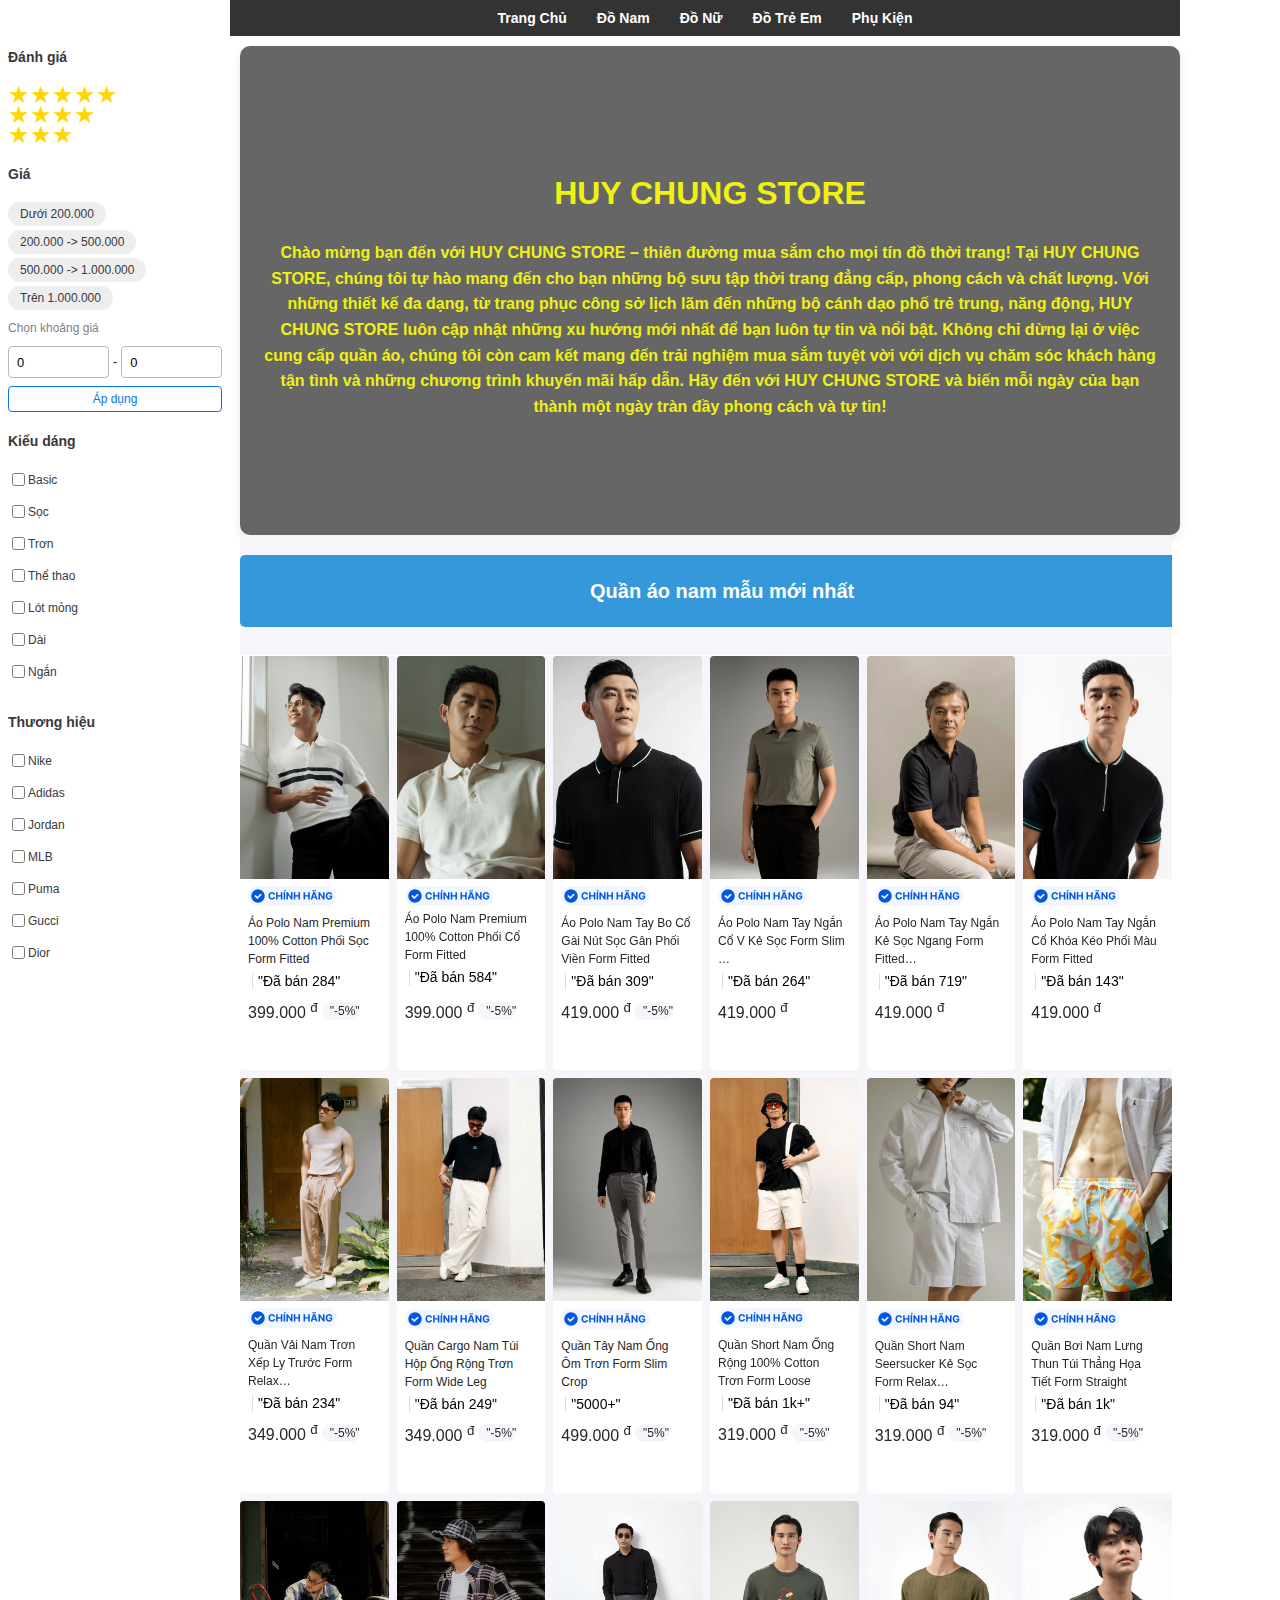
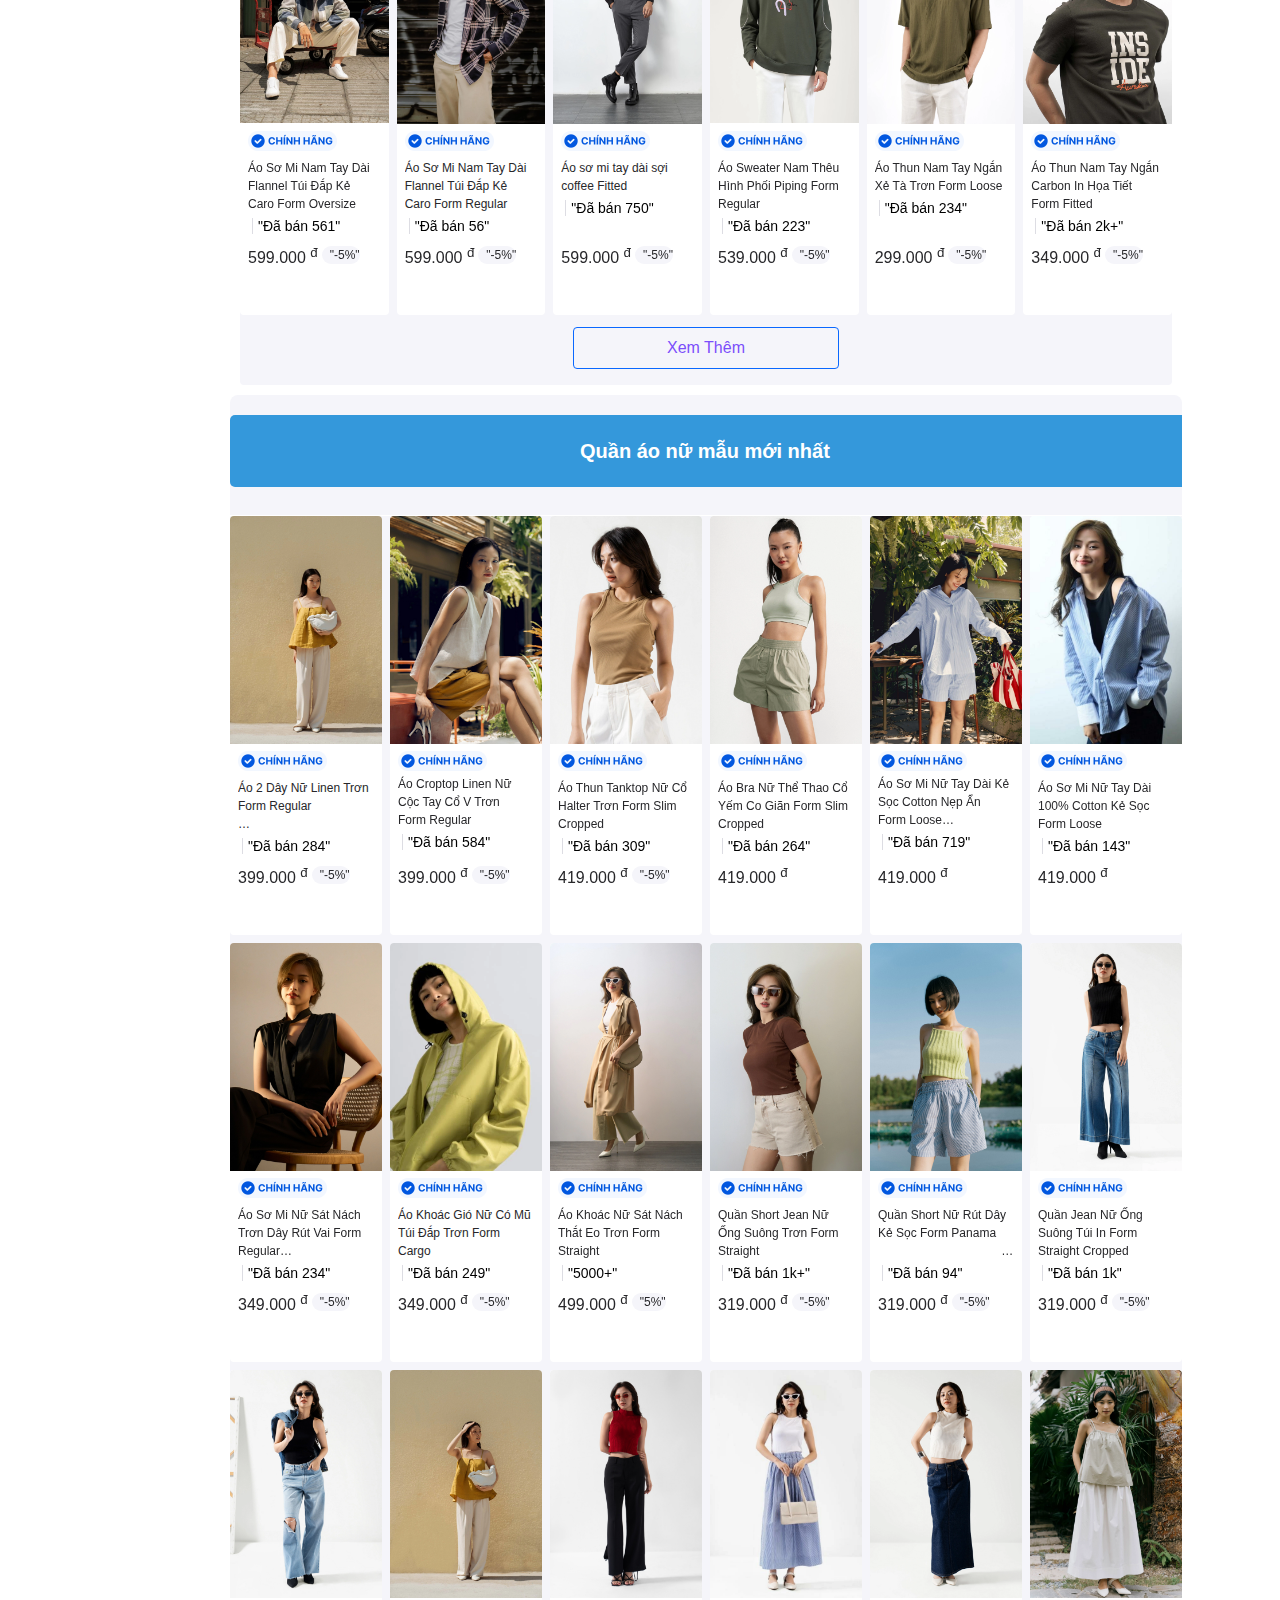
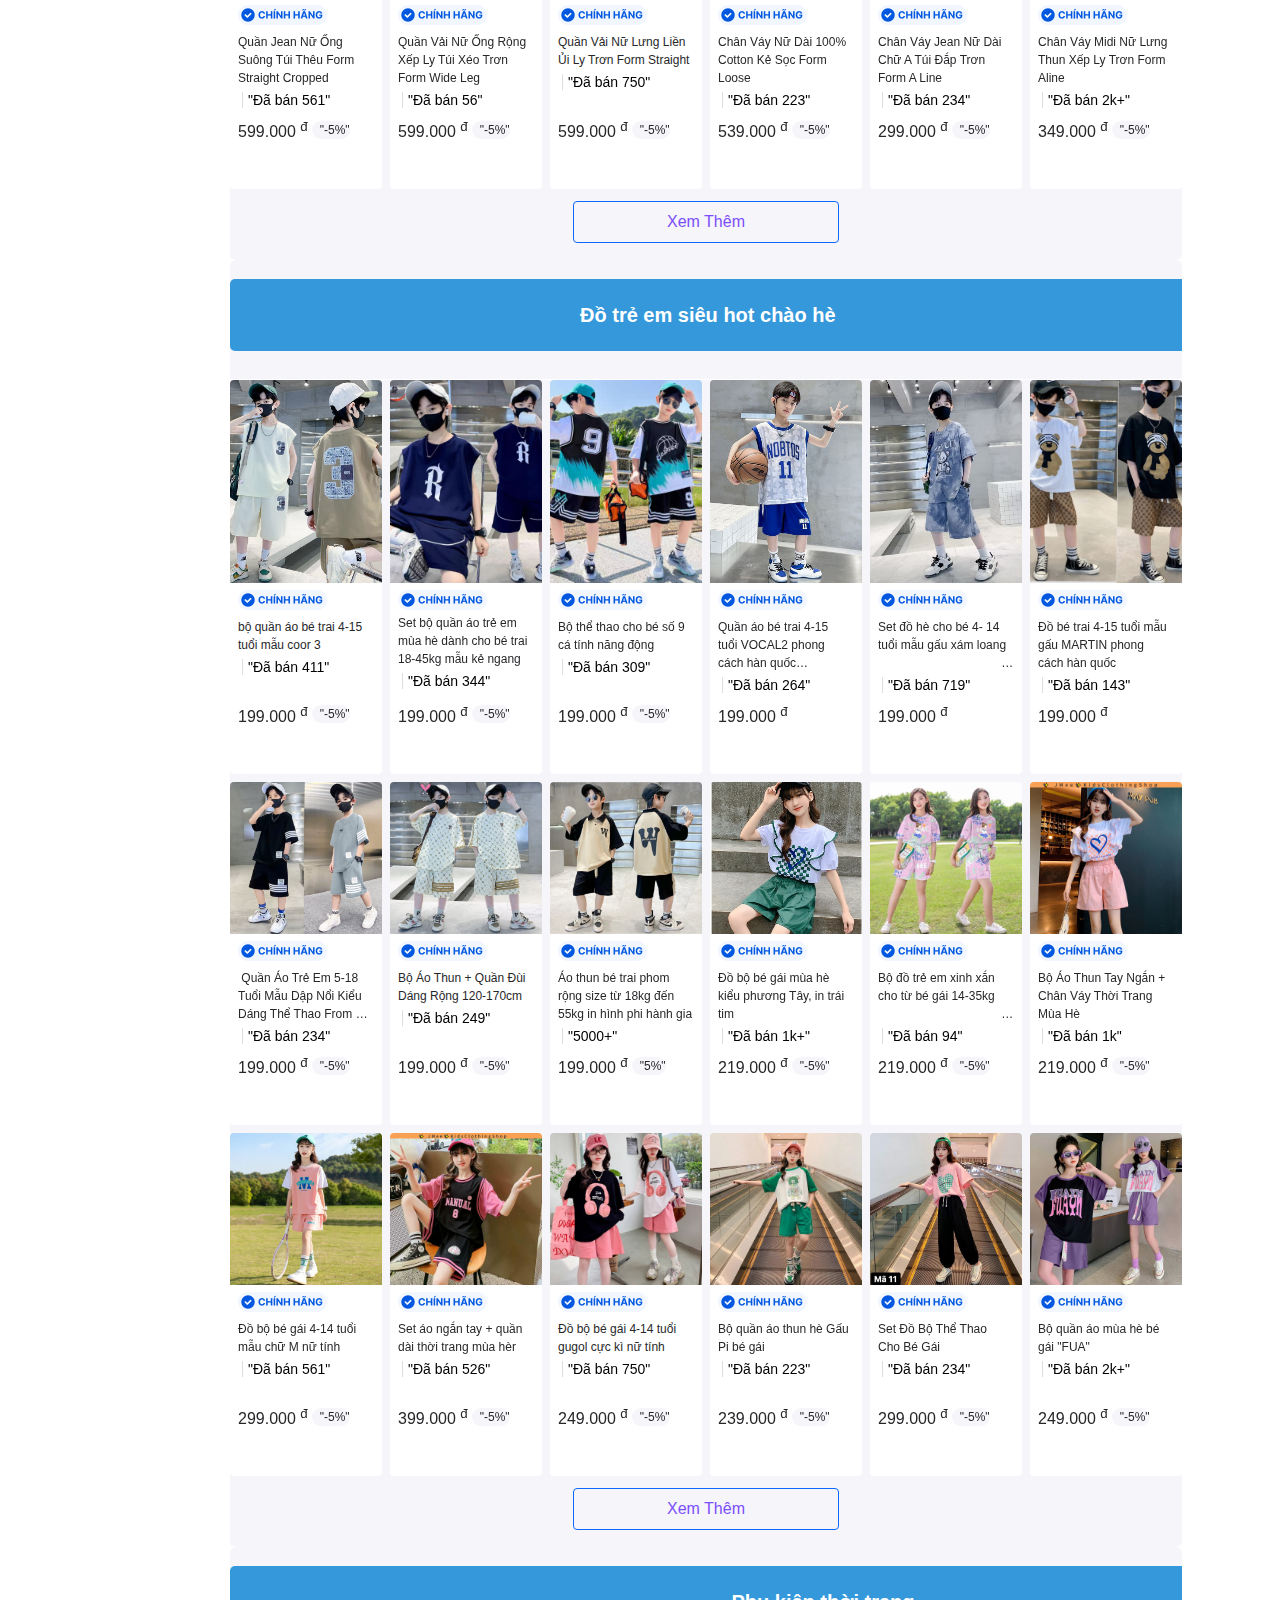
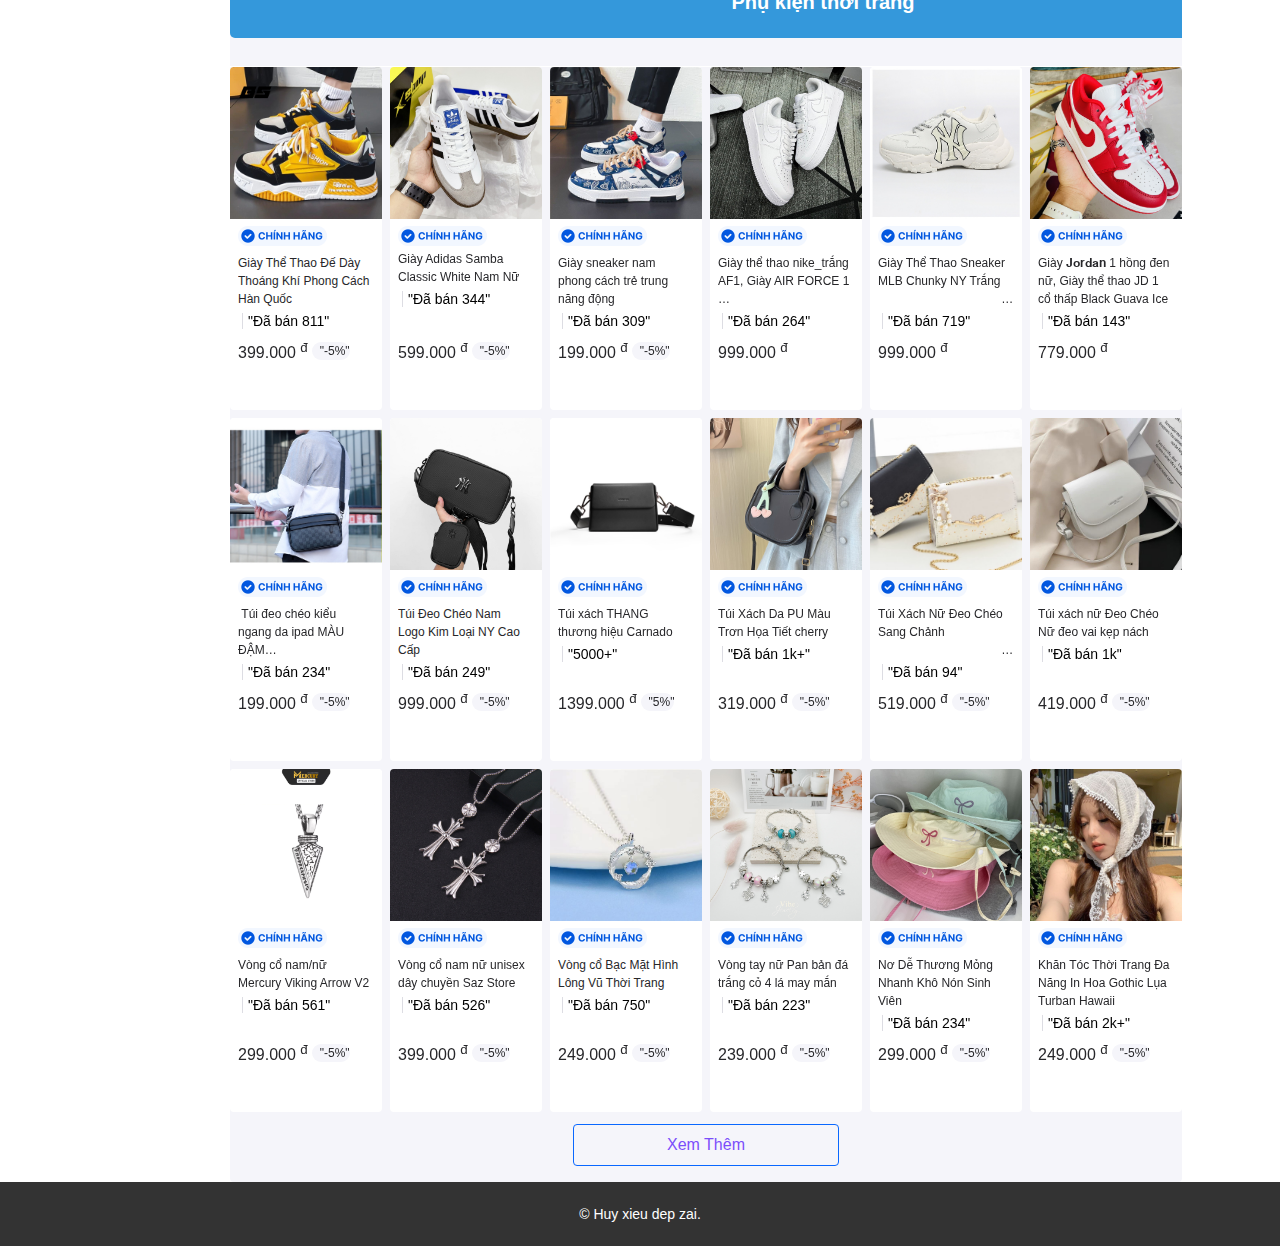
==== commit d9571da9: "Update index.html" ====
--- a/index.html
+++ b/index.html
@@ -4,7 +4,7 @@
     <meta charset="UTF-8">
     <meta name="viewport" content="width=device-width, initial-scale=1.0">
     <title>Huy Chung Store</title>
-    <link rel="stylesheet" href="login.css">
+    <link rel="stylesheet" href="styles.css">
     <link rel="stylesheet" href="san_pham.css">
 
 </head>
--- a/styles.css
+++ b/styles.css
@@ -0,0 +1,86 @@
+body {
+    font-family: Arial, sans-serif;
+    margin: 0;
+    padding: 0;
+    background-color: white;
+}
+
+header {
+    background-color: #333;
+    color: white;
+    padding: 10px 0;
+    width: 950px;;
+}
+
+nav ul {
+    list-style: none;
+    padding: 0;
+    margin: 0;
+    display: flex;
+    justify-content: center;
+}
+
+nav ul li {
+    margin: 0 15px;
+}
+
+nav ul li a {
+    color: white;
+    text-decoration: none;
+    font-weight: bold;
+}
+
+nav ul li a:hover {
+    text-decoration: underline;
+}
+
+main {
+    padding: 10px;
+}
+
+.hero {
+    background: url('https://giakethoitrang.com/Images/kinh-nghiem-mo-shop-quan-%C3%A1o.jpg') no-repeat center center;
+    background-size: cover;
+    padding: 100px 20px;
+    text-align: center;
+    border-radius: 10px;      /* Bo góc */
+    font-family: Arial, sans-serif; /* Phông chữ */
+    font-size: 16px;          /* Kích thước chữ */
+    color:#f0f012;              /* Màu chữ */
+    line-height: 1.6;         /* Chiều cao dòng */
+    box-shadow: 0 4px 8px rgba(0, 0, 0, 0.1);
+    background-color: rgba(0, 0, 0, 0.6);
+    width: 900px;;
+    
+    
+}
+
+.container {
+    background-color: white;
+    padding: 20px;
+    margin: 20px 0;
+    border-radius: 10px;
+    box-shadow: 0 0 10px rgba(0,0,0,0.1);
+}
+
+.services, .artists {
+    display: flex;
+    justify-content: space-around;
+    flex-wrap: wrap;
+}
+
+.service, .artist {
+    background-color: #e0e0e0;
+    padding: 15px;
+    margin: 10px;
+    border-radius: 5px;
+    flex: 1 1 30%;
+    box-shadow: 0 0 5px rgba(0,0,0,0.1);
+}
+
+footer {
+    background-color: #333;
+    color: white;
+    text-align: center;
+    padding: 10px 0;
+}
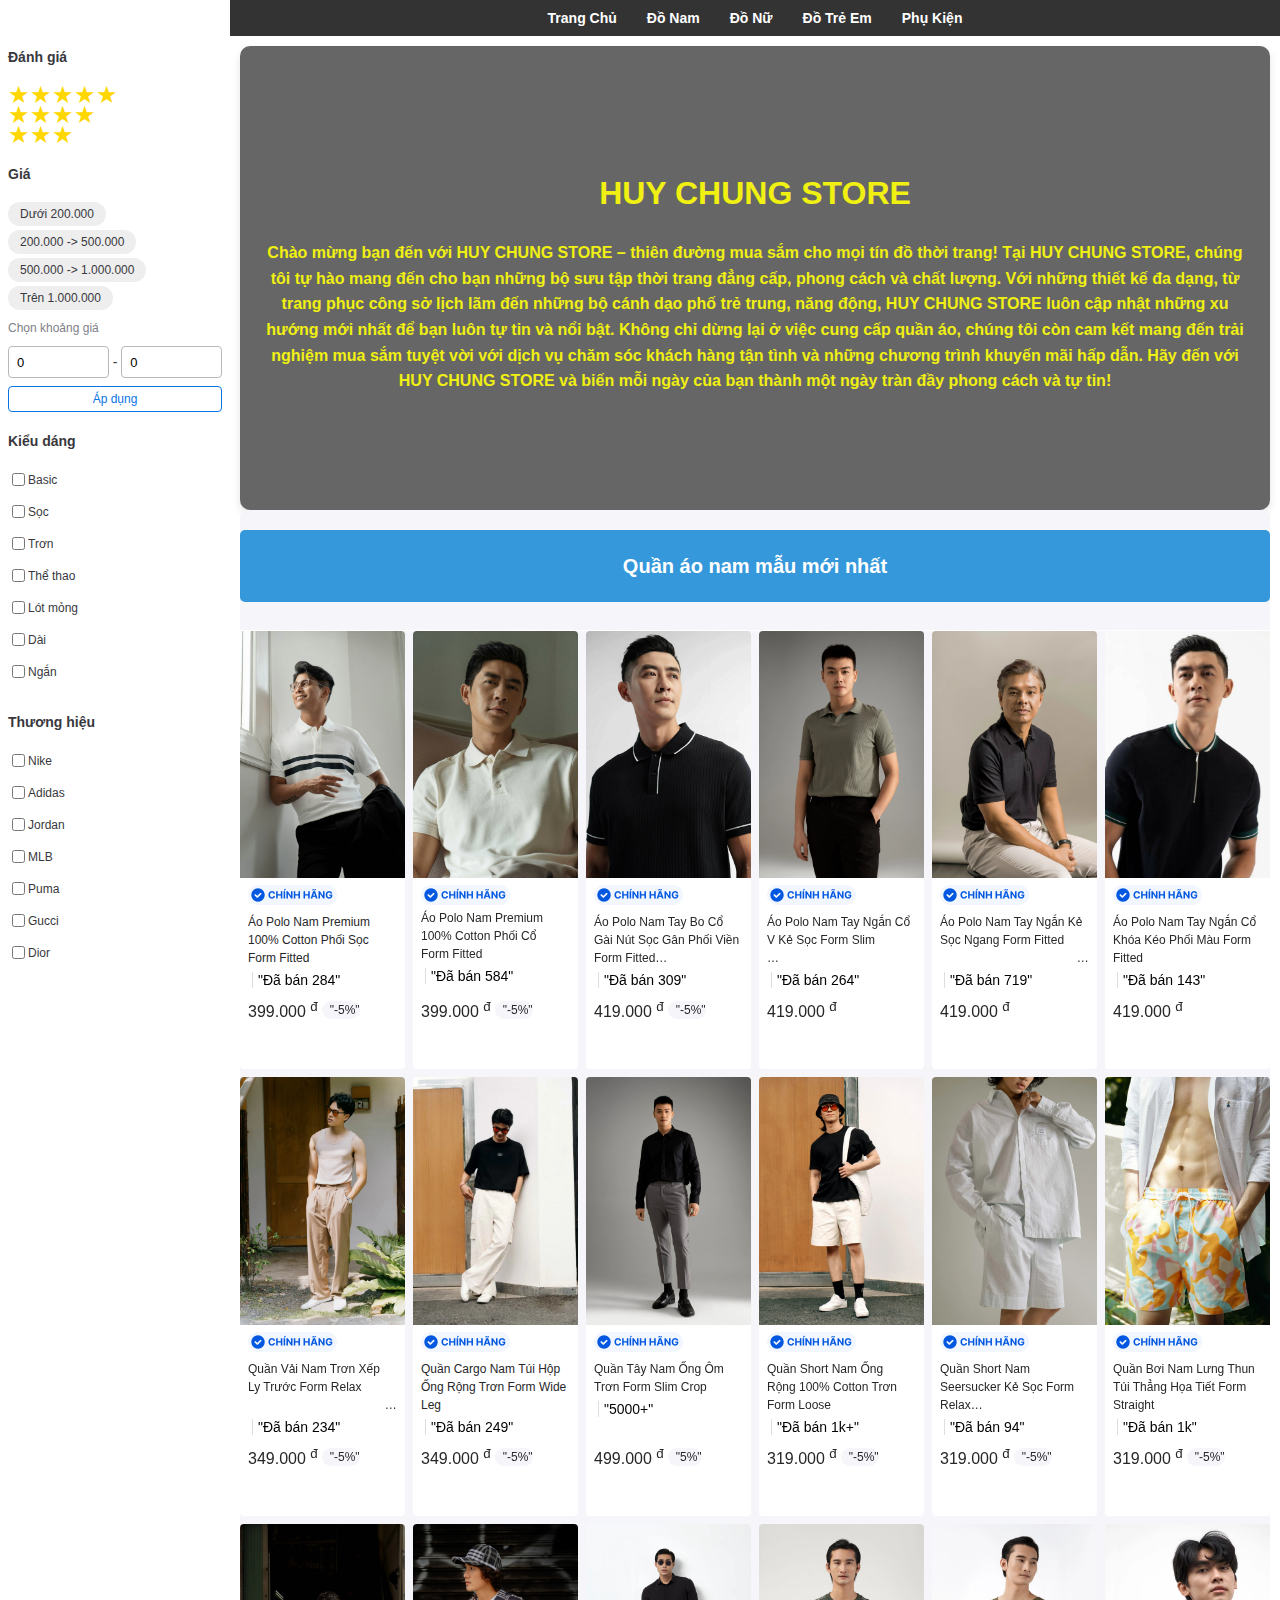
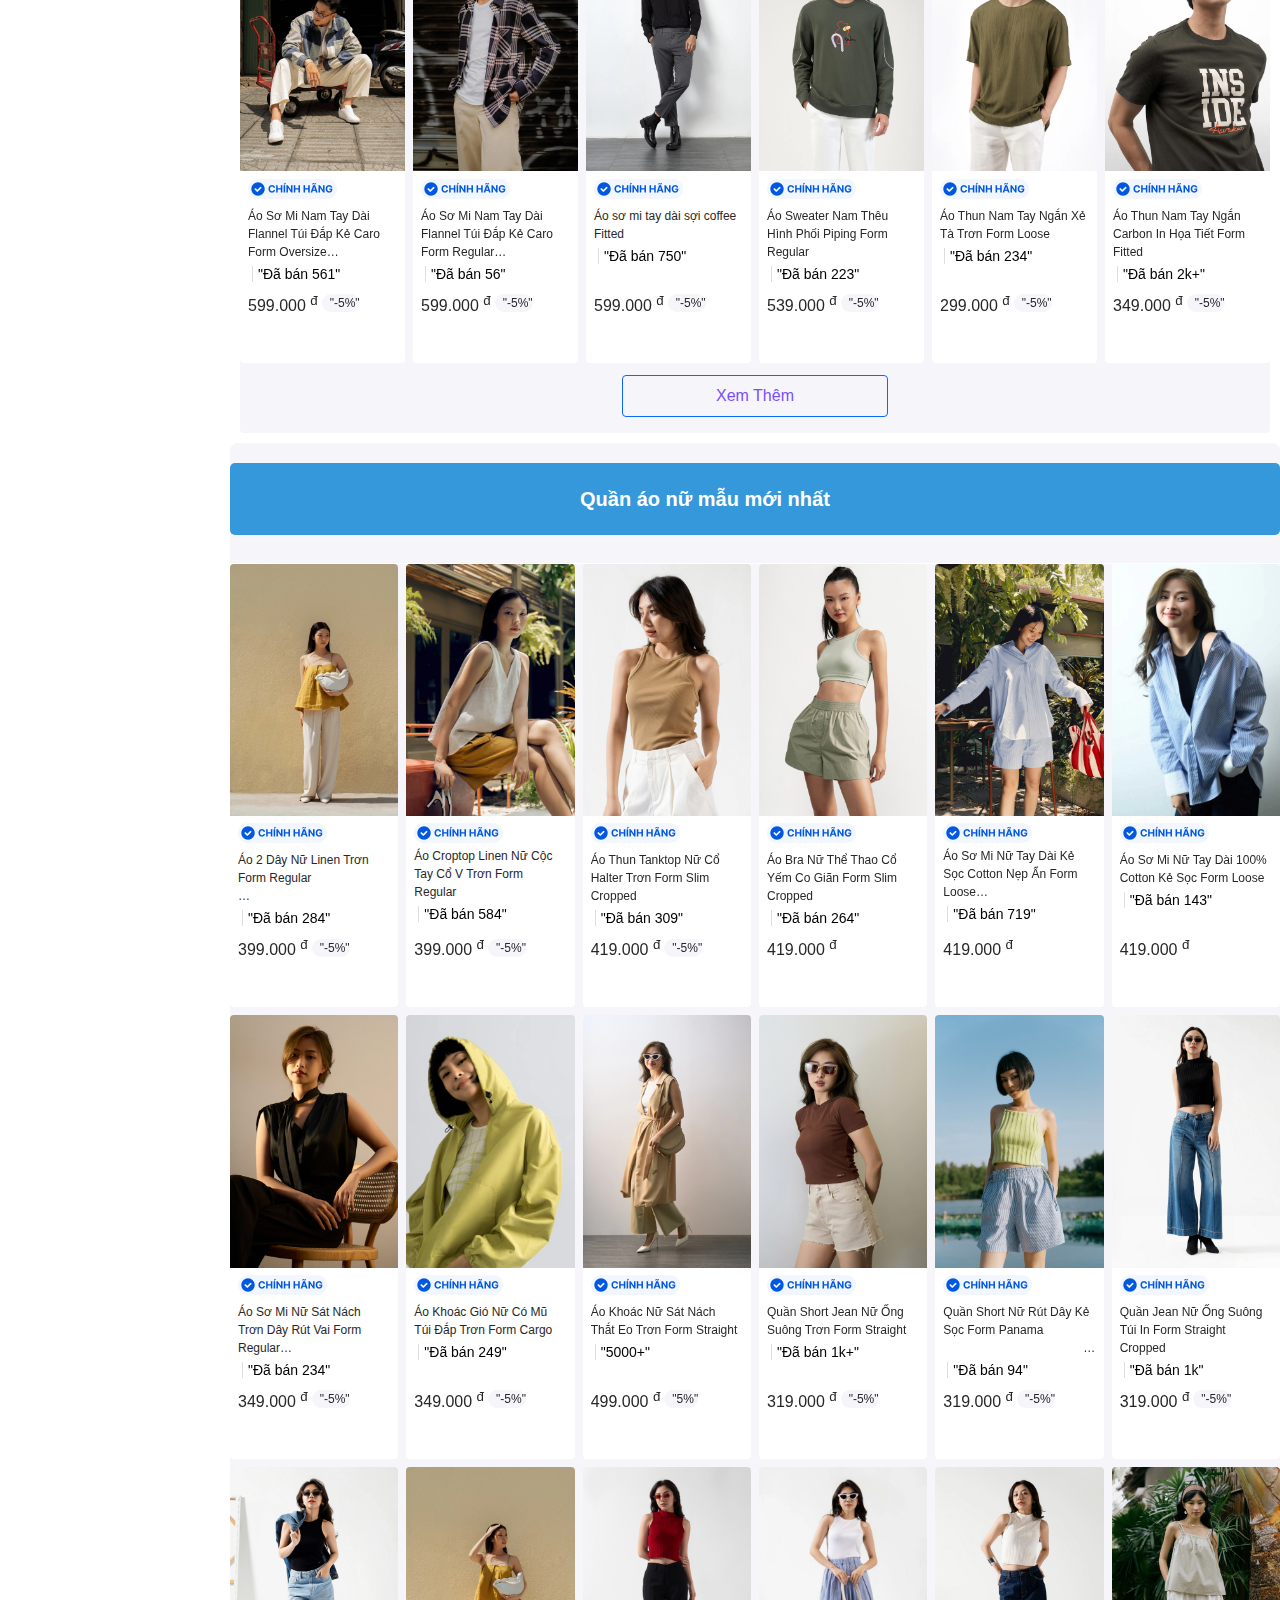
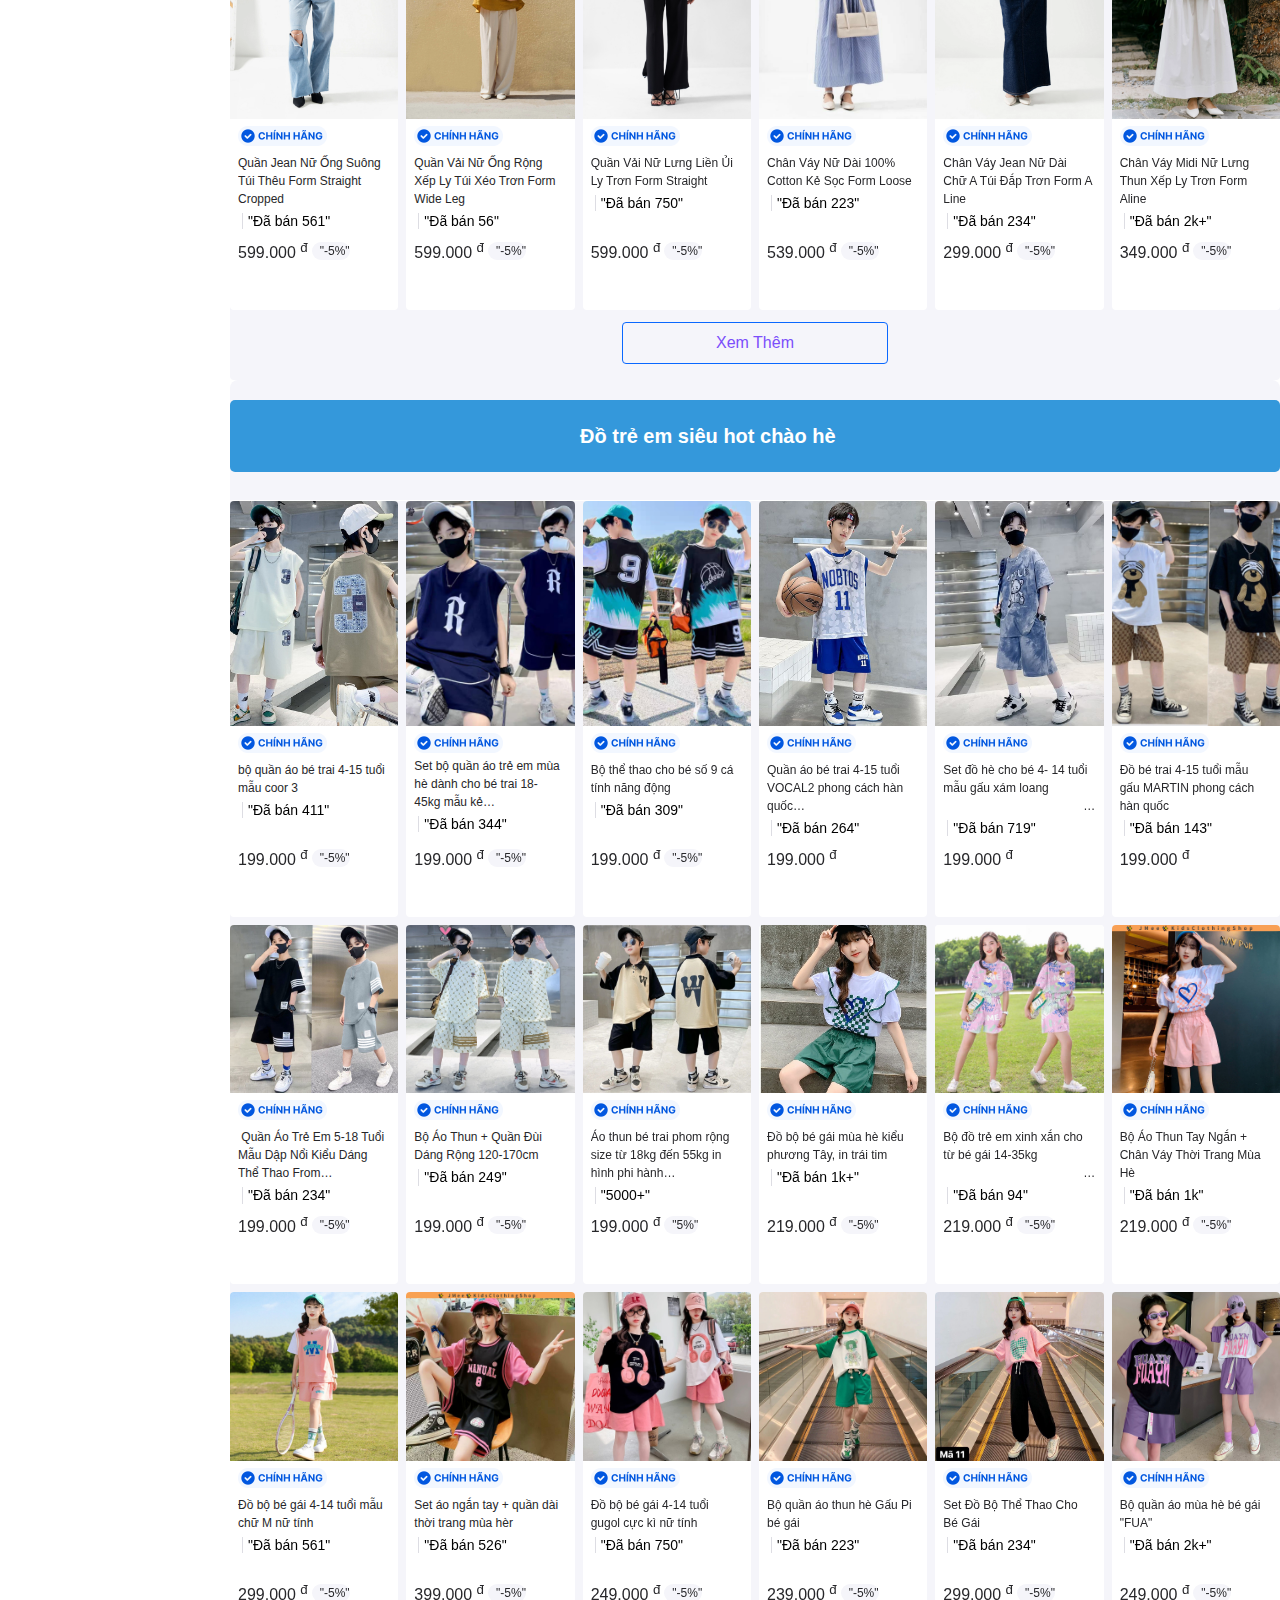
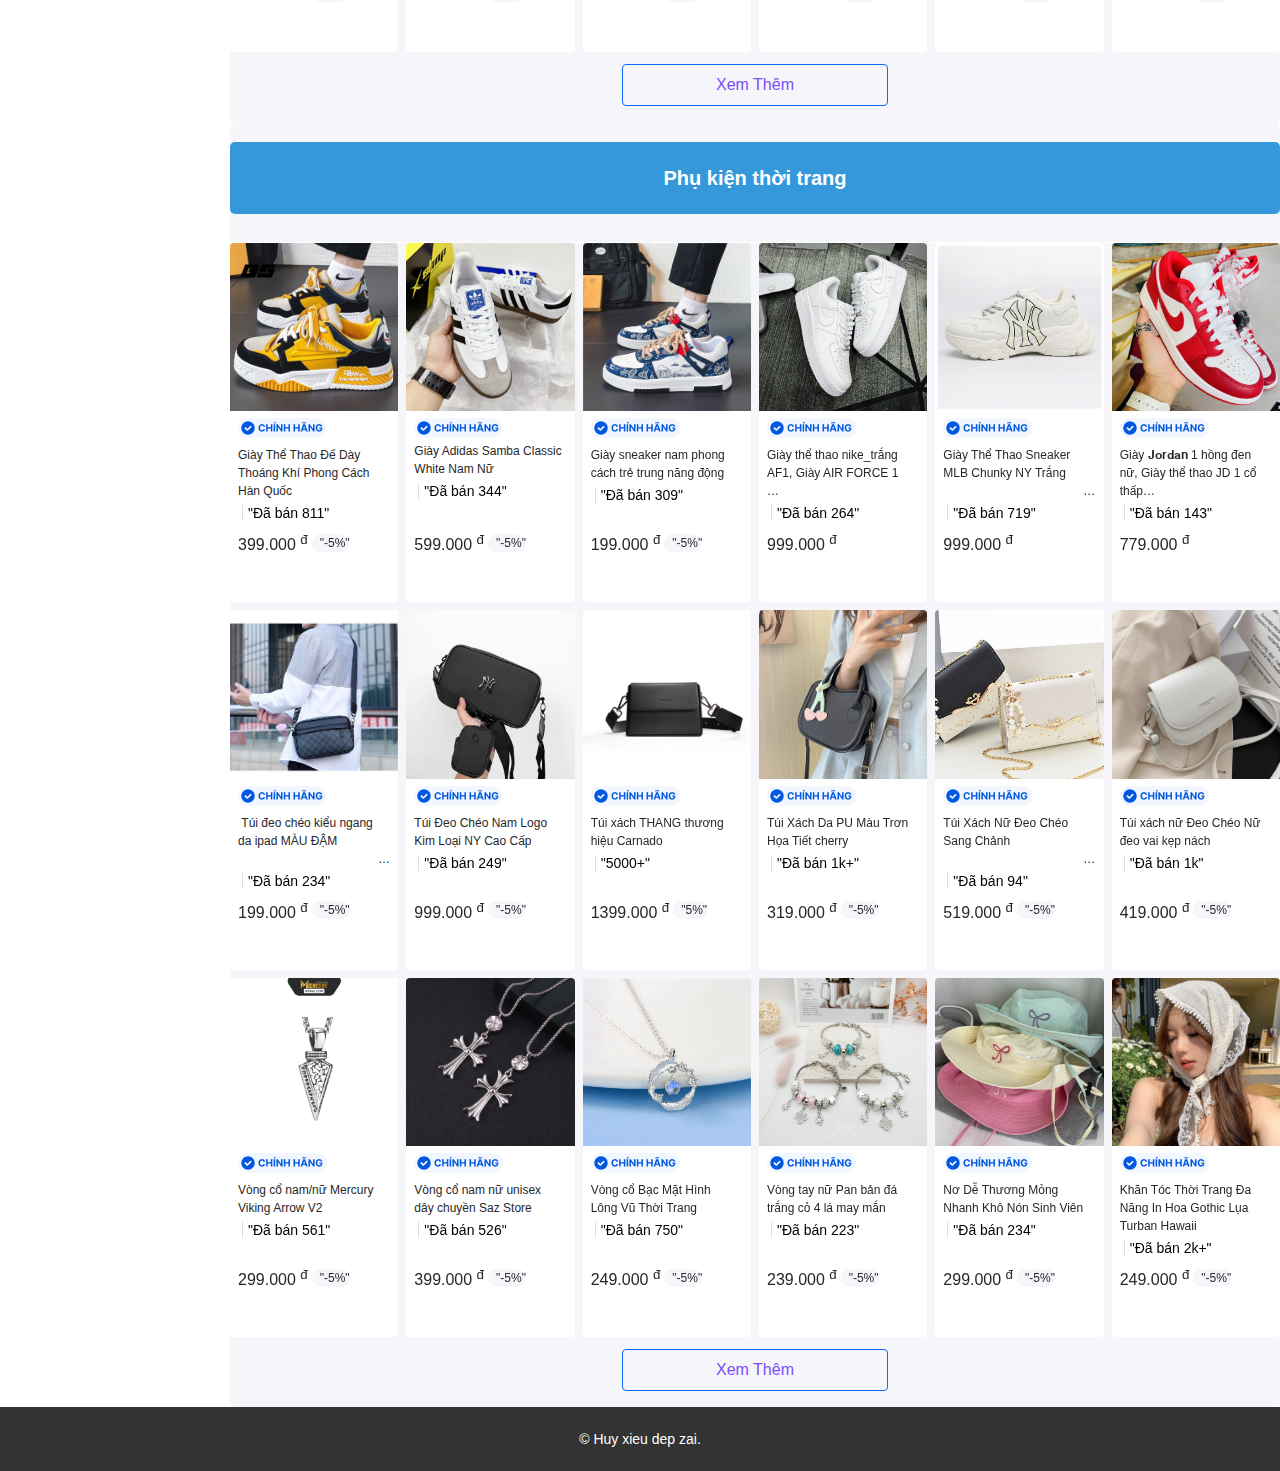
==== commit cfca33d1: "sua giao dien" ====
--- a/index.html
+++ b/index.html
@@ -1,5 +1,6 @@
 <!DOCTYPE html>
 <html lang="vi">
+
 <head>
     <meta charset="UTF-8">
     <meta name="viewport" content="width=device-width, initial-scale=1.0">
@@ -8,6 +9,7 @@
     <link rel="stylesheet" href="san_pham.css">
 
 </head>
+
 <body>
     <div style="display: flex;">
         <div>
@@ -203,31 +205,1782 @@
             </div>
         </div>
         <div>
-    <header>
-        <nav>
-            <ul>
-                <li><a href="#home">Trang Chủ</a></li>
-                <li><a href="#about">Đồ Nam</a></li>
-                <li><a href="#services">Đồ Nữ</a></li>
-                <li><a href="#artists">Đồ Trẻ Em</a></li>
-                <li><a href="#contact">Phụ Kiện</a></li>
-            </ul>
-        </nav>
-    </header>
-    <main> 
-        <section id="home">
-            <div class="hero">
-                
-                <h1 class="highlighted-text"><b>HUY CHUNG STORE</b></h1>
-                <p class="highlighted-text"><b>Chào mừng bạn đến với HUY CHUNG STORE – thiên đường mua sắm cho mọi tín đồ thời trang! Tại HUY CHUNG STORE, chúng tôi tự hào mang đến cho bạn những bộ sưu tập thời trang đẳng cấp, phong cách và chất lượng. Với những thiết kế đa dạng, từ trang phục công sở lịch lãm đến những bộ cánh dạo phố trẻ trung, năng động, HUY CHUNG STORE luôn cập nhật những xu hướng mới nhất để bạn luôn tự tin và nổi bật. Không chỉ dừng lại ở việc cung cấp quần áo, chúng tôi còn cam kết mang đến trải nghiệm mua sắm tuyệt vời với dịch vụ chăm sóc khách hàng tận tình và những chương trình khuyến mãi hấp dẫn. Hãy đến với HUY CHUNG STORE và biến mỗi ngày của bạn thành một ngày tràn đầy phong cách và tự tin!</b></p>
-            </div>
-        </section>
-
-        <section id="about">
-            <div class="body_content">
-                <div class="main_content">
-                    <div class="header">
-                        <h2 style="
+            <header>
+                <nav>
+                    <ul>
+                        <li><a href="#home">Trang Chủ</a></li>
+                        <li><a href="#about">Đồ Nam</a></li>
+                        <li><a href="#services">Đồ Nữ</a></li>
+                        <li><a href="#artists">Đồ Trẻ Em</a></li>
+                        <li><a href="#contact">Phụ Kiện</a></li>
+                    </ul>
+                </nav>
+            </header>
+            <main>
+                <section id="home">
+                    <div class="hero">
+
+                        <h1 class="highlighted-text"><b>HUY CHUNG STORE</b></h1>
+                        <p class="highlighted-text"><b>Chào mừng bạn đến với HUY CHUNG STORE – thiên đường mua sắm cho
+                                mọi tín đồ thời trang! Tại HUY CHUNG STORE, chúng tôi tự hào mang đến cho bạn những bộ
+                                sưu tập thời trang đẳng cấp, phong cách và chất lượng. Với những thiết kế đa dạng, từ
+                                trang phục công sở lịch lãm đến những bộ cánh dạo phố trẻ trung, năng động, HUY CHUNG
+                                STORE luôn cập nhật những xu hướng mới nhất để bạn luôn tự tin và nổi bật. Không chỉ
+                                dừng lại ở việc cung cấp quần áo, chúng tôi còn cam kết mang đến trải nghiệm mua sắm
+                                tuyệt vời với dịch vụ chăm sóc khách hàng tận tình và những chương trình khuyến mãi hấp
+                                dẫn. Hãy đến với HUY CHUNG STORE và biến mỗi ngày của bạn thành một ngày tràn đầy phong
+                                cách và tự tin!</b></p>
+                    </div>
+                </section>
+
+                <section id="about">
+                    <div class="body_content">
+                        <div class="main_content">
+                            <div class="header">
+                                <h2 style="
+    height: 48px; 
+    background-color: #3498db; 
+    color: white; 
+    text-align: center;
+    line-height: 48px; 
+    border-radius: 5px; 
+    font-family: 'Segoe UI', Tahoma, Geneva, Verdana, sans-serif; 
+    font-size: 20px; 
+    font-weight: 600; 
+    margin: 20px 0; 
+    transition: background-color 0.3s ease, transform 0.3s ease; 
+    cursor: pointer;
+" onmouseover="this.style.backgroundColor='#2980b9'; this.style.transform='scale(1.05)';"
+                                    onmouseout="this.style.backgroundColor='#3498db'; this.style.transform='scale(1)';">
+                                    Quần áo nam mẫu mới nhất
+                                </h2>
+
+                            </div>
+                            <div class="home_tab_content">
+                                <div class="content">
+                                    <div class="product_item">
+                                        <img src="img/aonam1.webp">
+
+
+                                        <div
+                                            style="height: 188px; min-height: 188px; display: flex; flex-direction: column;">
+                                            <div class="info">
+                                                <div class="chinh_hang">
+                                                    <img style="width: 89px;height: 20px;display: block;"
+                                                        src="img/chinhhang_png.png">
+                                                </div>
+                                                <div style="height: 72px;">
+                                                    <div style="margin-top: 4px;">
+                                                        <h3>Áo Polo Nam Premium 100% Cotton Phối Sọc Form Fitted</h3>
+                                                    </div>
+                                                    <div class="rating">
+                                                        <div class="star">
+                                                            <i class="fa-solid fa-star fa-2xs"
+                                                                style="color: #f3eb12;"></i>
+                                                            <i class="fa-solid fa-star fa-2xs"
+                                                                style="color: #f3eb12;"></i>
+                                                            <i class="fa-solid fa-star fa-2xs"
+                                                                style="color: #f3eb12;"></i>
+                                                            <i class="fa-solid fa-star fa-2xs"
+                                                                style="color: #f3eb12;"></i>
+                                                            <i class="fa-solid fa-star fa-2xs"
+                                                                style="color: #f3eb12;"></i>
+                                                        </div>
+                                                        <span class="quantity">"Đã bán 284"</span>
+                                                    </div>
+                                                </div>
+                                                <div class="price_discount">
+                                                    <div class="price">399.000
+                                                        <sup>đ</sup>
+                                                    </div>
+                                                    <div class="discount">"-5%"</div>
+                                                </div>
+                                            </div>
+                                            <div class="choose_item">
+                                                <button class="themVaoGioHang" onclick="tangGiaTri()">
+                                                    <span>Thêm vào giỏ hàng</span>
+                                                </button>
+                                                <a href="Trang_Thong_Tin.html">
+                                                    <button class="muaNgay">
+                                                        <span>Mua ngay</span>
+                                                    </button>
+                                                </a>
+                                            </div>
+                                        </div>
+                                    </div>
+                                    <div class="product_item">
+                                        <img src="img/aonam2.webp">
+                                        <div
+                                            style="height: 188px; min-height: 188px; display: flex; flex-direction: column;">
+                                            <div class="info">
+                                                <div class="chinh_hang">
+                                                    <img style="width: 89px;height: 20px;display: block;"
+                                                        src="img/chinhhang_png.png">
+                                                </div>
+                                                <div style="height: 72px;">
+                                                    <div>
+                                                        <h3>Áo Polo Nam Premium 100% Cotton Phối Cổ Form Fitted</h3>
+                                                    </div>
+                                                    <div class="rating">
+                                                        <div class="star">
+                                                            <i class="fa-solid fa-star fa-2xs"
+                                                                style="color: #f3eb12;"></i>
+                                                            <i class="fa-solid fa-star fa-2xs"
+                                                                style="color: #f3eb12;"></i>
+                                                            <i class="fa-solid fa-star fa-2xs"
+                                                                style="color: #f3eb12;"></i>
+                                                            <i class="fa-solid fa-star fa-2xs"
+                                                                style="color: #f3eb12;"></i>
+                                                            <i class="fa-solid fa-star fa-2xs"
+                                                                style="color: #f3eb12;"></i>
+                                                        </div>
+                                                        <span class="quantity">"Đã bán 584"</span>
+                                                    </div>
+                                                </div>
+                                                <div class="price_discount">
+                                                    <div class="price">399.000
+                                                        <sup>đ</sup>
+                                                    </div>
+                                                    <div class="discount">"-5%"</div>
+                                                </div>
+                                            </div>
+                                            <div class="choose_item">
+                                                <button class="themVaoGioHang" onclick="tangGiaTri()">
+                                                    <span>Thêm vào giỏ hàng</span>
+                                                </button>
+                                                <button class="muaNgay">
+                                                    <span>Mua ngay</span>
+                                                </button>
+                                            </div>
+                                        </div>
+                                    </div>
+                                    <div class="product_item">
+                                        <img src="img/aonam3.webp">
+                                        <div
+                                            style="height: 188px; min-height: 188px; display: flex; flex-direction: column;">
+                                            <div class="info">
+                                                <div class="chinh_hang">
+                                                    <img style="width: 89px;height: 20px;display: block;"
+                                                        src="img/chinhhang_png.png">
+                                                </div>
+                                                <div style="height: 72px;">
+                                                    <div style="margin-top: 4px;">
+                                                        <h3>Áo Polo Nam Tay Bo Cổ Gài Nút Sọc Gân Phối Viền Form Fitted
+                                                        </h3>
+                                                    </div>
+                                                    <div class="rating">
+                                                        <div class="star">
+                                                            <i class="fa-solid fa-star fa-2xs"
+                                                                style="color: #f3eb12;"></i>
+                                                            <i class="fa-solid fa-star fa-2xs"
+                                                                style="color: #f3eb12;"></i>
+                                                            <i class="fa-solid fa-star fa-2xs"
+                                                                style="color: #f3eb12;"></i>
+                                                            <i class="fa-solid fa-star fa-2xs"
+                                                                style="color: #f3eb12;"></i>
+                                                            <i class="fa-solid fa-star fa-2xs"
+                                                                style="color: #f3eb12;"></i>
+                                                        </div>
+                                                        <span class="quantity">"Đã bán 309"</span>
+                                                    </div>
+                                                </div>
+                                                <div class="price_discount">
+                                                    <div class="price">419.000
+                                                        <sup>đ</sup>
+                                                    </div>
+                                                    <div class="discount">"-5%"</div>
+                                                </div>
+                                            </div>
+                                            <div class="choose_item">
+                                                <button class="themVaoGioHang" onclick="tangGiaTri()">
+                                                    <span>Thêm vào giỏ hàng</span>
+                                                </button>
+                                                <button class="muaNgay">
+                                                    <span>Mua ngay</span>
+                                                </button>
+                                            </div>
+                                        </div>
+                                    </div>
+                                    <div class="product_item">
+                                        <img src="img/aonam4.webp">
+                                        <div
+                                            style="height: 188px; min-height: 188px; display: flex; flex-direction: column;">
+                                            <div class="info">
+                                                <div class="chinh_hang">
+                                                    <img style="width: 89px;height: 20px;display: block;"
+                                                        src="img/chinhhang_png.png">
+                                                </div>
+                                                <div style="height: 72px;">
+                                                    <div style="margin-top: 4px;">
+                                                        <h3>Áo Polo Nam Tay Ngắn Cổ V Kẻ Sọc Form Slim
+
+
+                                                        </h3>
+                                                    </div>
+                                                    <div class="rating">
+                                                        <div class="star">
+                                                            <i class="fa-solid fa-star fa-2xs"
+                                                                style="color: #f3eb12;"></i>
+                                                            <i class="fa-solid fa-star fa-2xs"
+                                                                style="color: #f3eb12;"></i>
+                                                            <i class="fa-solid fa-star fa-2xs"
+                                                                style="color: #f3eb12;"></i>
+                                                            <i class="fa-solid fa-star fa-2xs"
+                                                                style="color: #f3eb12;"></i>
+                                                            <i class="fa-solid fa-star fa-2xs"
+                                                                style="color: #f3eb12;"></i>
+                                                        </div>
+                                                        <span class="quantity">"Đã bán 264"</span>
+                                                    </div>
+                                                </div>
+                                                <div class="price_discount">
+                                                    <div class="price">419.000
+                                                        <sup>đ</sup>
+                                                    </div>
+                                                </div>
+                                            </div>
+                                            <div class="choose_item">
+                                                <button class="themVaoGioHang" onclick="tangGiaTri()">
+                                                    <span>Thêm vào giỏ hàng</span>
+                                                </button>
+                                                <button class="muaNgay">
+                                                    <span>Mua ngay</span>
+                                                </button>
+                                            </div>
+                                        </div>
+                                    </div>
+                                    <div class="product_item">
+                                        <img src="img/aonam5.webp">
+                                        <div
+                                            style="height: 188px; min-height: 188px; display: flex; flex-direction: column;">
+                                            <div class="info">
+                                                <div class="chinh_hang">
+                                                    <img style="width: 89px;height: 20px;display: block;"
+                                                        src="img/chinhhang_png.png">
+                                                </div>
+                                                <div style="height: 72px;">
+                                                    <div style="margin-top: 4px;">
+                                                        <h3>Áo Polo Nam Tay Ngắn Kẻ Sọc Ngang Form Fitted
+                                                        </h3>
+                                                    </div>
+                                                    <div class="rating">
+                                                        <div class="star">
+                                                            <i class="fa-solid fa-star fa-2xs"
+                                                                style="color: #f3eb12;"></i>
+                                                            <i class="fa-solid fa-star fa-2xs"
+                                                                style="color: #f3eb12;"></i>
+                                                            <i class="fa-solid fa-star fa-2xs"
+                                                                style="color: #f3eb12;"></i>
+                                                            <i class="fa-solid fa-star fa-2xs"
+                                                                style="color: #f3eb12;"></i>
+                                                            <i class="fa-solid fa-star fa-2xs"
+                                                                style="color: #f3eb12;"></i>
+                                                        </div>
+                                                        <span class="quantity">"Đã bán 719"</span>
+                                                    </div>
+                                                </div>
+                                                <div class="price_discount">
+                                                    <div class="price">419.000
+                                                        <sup>đ</sup>
+                                                    </div>
+                                                </div>
+                                            </div>
+                                            <div class="choose_item">
+                                                <button class="themVaoGioHang" onclick="tangGiaTri()">
+                                                    <span>Thêm vào giỏ hàng</span>
+                                                </button>
+                                                <button class="muaNgay">
+                                                    <span>Mua ngay</span>
+                                                </button>
+                                            </div>
+                                        </div>
+                                    </div>
+                                    <div class="product_item">
+                                        <img src="img/aonam6.webp">
+                                        <div
+                                            style="height: 188px; min-height: 188px; display: flex; flex-direction: column;">
+                                            <div class="info">
+                                                <div class="chinh_hang">
+                                                    <img style="width: 89px;height: 20px;display: block;"
+                                                        src="img/chinhhang_png.png">
+                                                </div>
+                                                <div style="height: 72px;">
+                                                    <div style="margin-top: 4px;">
+                                                        <h3>Áo Polo Nam Tay Ngắn Cổ Khóa Kéo Phối Màu Form Fitted</h3>
+                                                    </div>
+                                                    <div class="rating">
+                                                        <div class="star">
+                                                            <i class="fa-solid fa-star fa-2xs"
+                                                                style="color: #f3eb12;"></i>
+                                                            <i class="fa-solid fa-star fa-2xs"
+                                                                style="color: #f3eb12;"></i>
+                                                            <i class="fa-solid fa-star fa-2xs"
+                                                                style="color: #f3eb12;"></i>
+                                                            <i class="fa-solid fa-star fa-2xs"
+                                                                style="color: #f3eb12;"></i>
+                                                            <i class="fa-solid fa-star fa-2xs"
+                                                                style="color: #f3eb12;"></i>
+                                                        </div>
+                                                        <span class="quantity">"Đã bán 143"</span>
+                                                    </div>
+                                                </div>
+                                                <div class="price_discount">
+                                                    <div class="price">419.000
+                                                        <sup>đ</sup>
+                                                    </div>
+                                                </div>
+                                            </div>
+                                            <div class="choose_item">
+                                                <button class="themVaoGioHang" onclick="tangGiaTri()">
+                                                    <span>Thêm vào giỏ hàng</span>
+                                                </button>
+                                                <button class="muaNgay">
+                                                    <span>Mua ngay</span>
+                                                </button>
+                                            </div>
+                                        </div>
+                                    </div>
+
+                                    <div class="product_item">
+                                        <img src="img/quannam1.webp">
+                                        <div
+                                            style="height: 188px; min-height: 188px; display: flex; flex-direction: column;">
+                                            <div class="info">
+                                                <div class="chinh_hang">
+                                                    <img style="width: 89px;height: 20px;display: block;"
+                                                        src="img/chinhhang_png.png">
+                                                </div>
+                                                <div style="height: 72px;">
+                                                    <div style="margin-top: 4px;">
+                                                        <h3>Quần Vải Nam Trơn Xếp Ly Trước Form Relax
+                                                        </h3>
+                                                    </div>
+                                                    <div class="rating">
+                                                        <div class="star">
+                                                            <i class="fa-solid fa-star fa-2xs"
+                                                                style="color: #f3eb12;"></i>
+                                                            <i class="fa-solid fa-star fa-2xs"
+                                                                style="color: #f3eb12;"></i>
+                                                            <i class="fa-solid fa-star fa-2xs"
+                                                                style="color: #f3eb12;"></i>
+                                                            <i class="fa-solid fa-star fa-2xs"
+                                                                style="color: #f3eb12;"></i>
+                                                            <i class="fa-solid fa-star fa-2xs"
+                                                                style="color: #f3eb12;"></i>
+                                                        </div>
+                                                        <span class="quantity">"Đã bán 234"</span>
+                                                    </div>
+                                                </div>
+                                                <div class="price_discount">
+                                                    <div class="price">349.000
+                                                        <sup>đ</sup>
+                                                    </div>
+                                                    <div class="discount">"-5%"</div>
+                                                </div>
+                                            </div>
+                                            <div class="choose_item">
+                                                <button class="themVaoGioHang" onclick="tangGiaTri()">
+                                                    <span>Thêm vào giỏ hàng</span>
+                                                </button>
+                                                <button class="muaNgay">
+                                                    <span>Mua ngay</span>
+                                                </button>
+                                            </div>
+                                        </div>
+                                    </div>
+                                    <div class="product_item">
+                                        <img src="img/quannam2.webp">
+                                        <div
+                                            style="height: 188px; min-height: 188px; display: flex; flex-direction: column;">
+                                            <div class="info">
+                                                <div class="chinh_hang">
+                                                    <img style="width: 89px;height: 20px;display: block;"
+                                                        src="img/chinhhang_png.png">
+                                                </div>
+                                                <div style="height: 72px;">
+                                                    <div style="margin-top: 4px;">
+                                                        <h3>Quần Cargo Nam Túi Hộp Ống Rộng Trơn Form Wide Leg </h3>
+                                                    </div>
+                                                    <div class="rating">
+                                                        <div class="star">
+                                                            <i class="fa-solid fa-star fa-2xs"
+                                                                style="color: #f3eb12;"></i>
+                                                            <i class="fa-solid fa-star fa-2xs"
+                                                                style="color: #f3eb12;"></i>
+                                                            <i class="fa-solid fa-star fa-2xs"
+                                                                style="color: #f3eb12;"></i>
+                                                            <i class="fa-solid fa-star fa-2xs"
+                                                                style="color: #f3eb12;"></i>
+                                                            <i class="fa-solid fa-star fa-2xs"
+                                                                style="color: #f3eb12;"></i>
+                                                        </div>
+                                                        <span class="quantity">"Đã bán 249"</span>
+                                                    </div>
+                                                </div>
+                                                <div class="price_discount">
+                                                    <div class="price">349.000
+                                                        <sup>đ</sup>
+                                                    </div>
+                                                    <div class="discount">"-5%"</div>
+                                                </div>
+                                            </div>
+                                            <div class="choose_item">
+                                                <button class="themVaoGioHang" onclick="tangGiaTri()">
+                                                    <span>Thêm vào giỏ hàng</span>
+                                                </button>
+                                                <button class="muaNgay">
+                                                    <span>Mua ngay</span>
+                                                </button>
+                                            </div>
+                                        </div>
+                                    </div>
+                                    <div class="product_item">
+                                        <img src="img/quannam3.webp">
+                                        <div
+                                            style="height: 188px; min-height: 188px; display: flex; flex-direction: column;">
+                                            <div class="info">
+                                                <div class="chinh_hang">
+                                                    <img style="width: 89px;height: 20px;display: block;"
+                                                        src="img/chinhhang_png.png">
+                                                </div>
+                                                <div style="height: 72px;">
+                                                    <div style="margin-top: 4px;">
+                                                        <h3>Quần Tây Nam Ống Ôm Trơn Form Slim Crop</h3>
+                                                    </div>
+                                                    <div class="rating">
+                                                        <div class="star">
+                                                            <i class="fa-solid fa-star fa-2xs"
+                                                                style="color: #f3eb12;"></i>
+                                                            <i class="fa-solid fa-star fa-2xs"
+                                                                style="color: #f3eb12;"></i>
+                                                            <i class="fa-solid fa-star fa-2xs"
+                                                                style="color: #f3eb12;"></i>
+                                                            <i class="fa-solid fa-star fa-2xs"
+                                                                style="color: #f3eb12;"></i>
+                                                            <i class="fa-solid fa-star fa-2xs"
+                                                                style="color: #DDDDE3;"></i>
+                                                        </div>
+                                                        <span class="quantity">"5000+"</span>
+                                                    </div>
+                                                </div>
+                                                <div class="price_discount">
+                                                    <div class="price">499.000
+                                                        <sup>đ</sup>
+                                                    </div>
+                                                    <div class="discount">"5%"</div>
+                                                </div>
+                                            </div>
+                                            <div class="choose_item">
+                                                <button class="themVaoGioHang" onclick="tangGiaTri()">
+                                                    <span>Thêm vào giỏ hàng</span>
+                                                </button>
+                                                <button class="muaNgay">
+                                                    <span>Mua ngay</span>
+                                                </button>
+                                            </div>
+                                        </div>
+                                    </div>
+                                    <div class="product_item">
+                                        <img src="img/quannam4.webp">
+                                        <div
+                                            style="height: 188px; min-height: 188px; display: flex; flex-direction: column;">
+                                            <div class="info">
+                                                <div class="chinh_hang">
+                                                    <img style="width: 89px;height: 20px;display: block;"
+                                                        src="img/chinhhang_png.png">
+                                                </div>
+                                                <div style="height: 72px;">
+                                                    <div style="margin-top: 4px;">
+                                                        <h3>Quần Short Nam Ống Rộng 100% Cotton Trơn Form Loose</h3>
+                                                    </div>
+                                                    <div class="rating">
+                                                        <div class="star">
+                                                            <i class="fa-solid fa-star fa-2xs"
+                                                                style="color: #f3eb12;"></i>
+                                                            <i class="fa-solid fa-star fa-2xs"
+                                                                style="color: #f3eb12;"></i>
+                                                            <i class="fa-solid fa-star fa-2xs"
+                                                                style="color: #f3eb12;"></i>
+                                                            <i class="fa-solid fa-star fa-2xs"
+                                                                style="color: #f3eb12;"></i>
+                                                            <i class="fa-solid fa-star fa-2xs"
+                                                                style="color: #f3eb12;"></i>
+                                                        </div>
+                                                        <span class="quantity">"Đã bán 1k+"</span>
+                                                    </div>
+                                                </div>
+                                                <div class="price_discount">
+                                                    <div class="price">319.000
+                                                        <sup>đ</sup>
+                                                    </div>
+                                                    <div class="discount">"-5%"</div>
+                                                </div>
+                                            </div>
+                                            <div class="choose_item">
+                                                <button class="themVaoGioHang" onclick="tangGiaTri()">
+                                                    <span>Thêm vào giỏ hàng</span>
+                                                </button>
+                                                <button class="muaNgay">
+                                                    <span>Mua ngay</span>
+                                                </button>
+                                            </div>
+                                        </div>
+                                    </div>
+                                    <div class="product_item">
+                                        <img src="img/quannam5.webp">
+                                        <div
+                                            style="height: 188px; min-height: 188px; display: flex; flex-direction: column;">
+                                            <div class="info">
+                                                <div class="chinh_hang">
+                                                    <img style="width: 89px;height: 20px;display: block;"
+                                                        src="img/chinhhang_png.png">
+                                                </div>
+                                                <div style="height: 72px;">
+                                                    <div style="margin-top: 4px;">
+                                                        <h3>Quần Short Nam Seersucker Kẻ Sọc Form Relax
+                                                        </h3>
+                                                    </div>
+                                                    <div class="rating">
+                                                        <div class="star">
+                                                            <i class="fa-solid fa-star fa-2xs"
+                                                                style="color: #f3eb12;"></i>
+                                                            <i class="fa-solid fa-star fa-2xs"
+                                                                style="color: #f3eb12;"></i>
+                                                            <i class="fa-solid fa-star fa-2xs"
+                                                                style="color: #f3eb12;"></i>
+                                                            <i class="fa-solid fa-star fa-2xs"
+                                                                style="color: #f3eb12;"></i>
+                                                            <i class="fa-solid fa-star fa-2xs"
+                                                                style="color: #f3eb12;"></i>
+                                                        </div>
+                                                        <span class="quantity">"Đã bán 94"</span>
+                                                    </div>
+                                                </div>
+                                                <div class="price_discount">
+                                                    <div class="price">319.000
+                                                        <sup>đ</sup>
+                                                    </div>
+                                                    <div class="discount">"-5%"</div>
+                                                </div>
+                                            </div>
+                                            <div class="choose_item">
+                                                <button class="themVaoGioHang" onclick="tangGiaTri()">
+                                                    <span>Thêm vào giỏ hàng</span>
+                                                </button>
+                                                <button class="muaNgay">
+                                                    <span>Mua ngay</span>
+                                                </button>
+                                            </div>
+                                        </div>
+                                    </div>
+                                    <div class="product_item">
+                                        <img src="img/quannam6.webp">
+                                        <div
+                                            style="height: 188px; min-height: 188px; display: flex; flex-direction: column;">
+                                            <div class="info">
+                                                <div class="chinh_hang">
+                                                    <img style="width: 89px;height: 20px;display: block;"
+                                                        src="img/chinhhang_png.png">
+                                                </div>
+                                                <div style="height: 72px;">
+                                                    <div style="margin-top: 4px;">
+                                                        <h3>Quần Bơi Nam Lưng Thun Túi Thẳng Họa Tiết Form Straight</h3>
+                                                    </div>
+                                                    <div class="rating">
+                                                        <div class="star">
+                                                            <i class="fa-solid fa-star fa-2xs"
+                                                                style="color: #f3eb12;"></i>
+                                                            <i class="fa-solid fa-star fa-2xs"
+                                                                style="color: #f3eb12;"></i>
+                                                            <i class="fa-solid fa-star fa-2xs"
+                                                                style="color: #f3eb12;"></i>
+                                                            <i class="fa-solid fa-star fa-2xs"
+                                                                style="color: #f3eb12;"></i>
+                                                            <i class="fa-solid fa-star fa-2xs"
+                                                                style="color: #f3eb12;"></i>
+                                                        </div>
+                                                        <span class="quantity">"Đã bán 1k"</span>
+                                                    </div>
+                                                </div>
+                                                <div class="price_discount">
+                                                    <div class="price">319.000
+                                                        <sup>đ</sup>
+                                                    </div>
+                                                    <div class="discount">"-5%"</div>
+                                                </div>
+                                            </div>
+                                            <div class="choose_item">
+                                                <button class="themVaoGioHang" onclick="tangGiaTri()">
+                                                    <span>Thêm vào giỏ hàng</span>
+                                                </button>
+                                                <button class="muaNgay">
+                                                    <span>Mua ngay</span>
+                                                </button>
+                                            </div>
+                                        </div>
+                                    </div>
+                                    <div class="product_item">
+                                        <img src="img/aonam7.webp">
+                                        <div
+                                            style="height: 188px; min-height: 188px; display: flex; flex-direction: column;">
+                                            <div class="info">
+                                                <div class="chinh_hang">
+                                                    <img style="width: 89px;height: 20px;display: block;"
+                                                        src="img/chinhhang_png.png">
+                                                </div>
+                                                <div style="height: 72px;">
+                                                    <div style="margin-top: 4px;">
+                                                        <h3>Áo Sơ Mi Nam Tay Dài Flannel Túi Đắp Kẻ Caro Form Oversize
+                                                        </h3>
+                                                    </div>
+                                                    <div class="rating">
+                                                        <div class="star">
+                                                            <i class="fa-solid fa-star fa-2xs"
+                                                                style="color: #f3eb12;"></i>
+                                                            <i class="fa-solid fa-star fa-2xs"
+                                                                style="color: #f3eb12;"></i>
+                                                            <i class="fa-solid fa-star fa-2xs"
+                                                                style="color: #f3eb12;"></i>
+                                                            <i class="fa-solid fa-star fa-2xs"
+                                                                style="color: #f3eb12;"></i>
+                                                            <i class="fa-solid fa-star fa-2xs"
+                                                                style="color: #f3eb12;"></i>
+                                                        </div>
+                                                        <span class="quantity">"Đã bán 561"</span>
+                                                    </div>
+                                                </div>
+                                                <div class="price_discount">
+                                                    <div class="price">599.000
+                                                        <sup>đ</sup>
+                                                    </div>
+                                                    <div class="discount">"-5%"</div>
+                                                </div>
+                                            </div>
+                                            <div class="choose_item">
+                                                <button class="themVaoGioHang" onclick="tangGiaTri()">
+                                                    <span>Thêm vào giỏ hàng</span>
+                                                </button>
+                                                <button class="muaNgay">
+                                                    <span>Mua ngay</span>
+                                                </button>
+                                            </div>
+                                        </div>
+                                    </div>
+                                    <div class="product_item">
+                                        <img src="img/aonam8.webp">
+                                        <div
+                                            style="height: 188px; min-height: 188px; display: flex; flex-direction: column;">
+                                            <div class="info">
+                                                <div class="chinh_hang">
+                                                    <img style="width: 89px;height: 20px;display: block;"
+                                                        src="img/chinhhang_png.png">
+                                                </div>
+                                                <div style="height: 72px;">
+                                                    <div style="margin-top: 4px;">
+                                                        <h3>Áo Sơ Mi Nam Tay Dài Flannel Túi Đắp Kẻ Caro Form Regular
+                                                        </h3>
+                                                    </div>
+                                                    <div class="rating">
+                                                        <div class="star">
+                                                            <i class="fa-solid fa-star fa-2xs"
+                                                                style="color: #f3eb12;"></i>
+                                                            <i class="fa-solid fa-star fa-2xs"
+                                                                style="color: #f3eb12;"></i>
+                                                            <i class="fa-solid fa-star fa-2xs"
+                                                                style="color: #f3eb12;"></i>
+                                                            <i class="fa-solid fa-star fa-2xs"
+                                                                style="color: #f3eb12;"></i>
+                                                            <i class="fa-solid fa-star fa-2xs"
+                                                                style="color: #f3eb12;"></i>
+                                                        </div>
+                                                        <span class="quantity">"Đã bán 56"</span>
+                                                    </div>
+                                                </div>
+                                                <div class="price_discount">
+                                                    <div class="price">599.000
+                                                        <sup>đ</sup>
+                                                    </div>
+                                                    <div class="discount">"-5%"</div>
+                                                </div>
+                                            </div>
+                                            <div class="choose_item">
+                                                <button class="themVaoGioHang" onclick="tangGiaTri()">
+                                                    <span>Thêm vào giỏ hàng</span>
+                                                </button>
+                                                <button class="muaNgay">
+                                                    <span>Mua ngay</span>
+                                                </button>
+                                            </div>
+                                        </div>
+                                    </div>
+                                    <div class="product_item">
+                                        <img src="img/aonam9.webp">
+                                        <div
+                                            style="height: 188px; min-height: 188px; display: flex; flex-direction: column;">
+                                            <div class="info">
+                                                <div class="chinh_hang">
+                                                    <img style="width: 89px;height: 20px;display: block;"
+                                                        src="img/chinhhang_png.png">
+                                                </div>
+                                                <div style="height: 72px;">
+                                                    <div style="margin-top: 4px;">
+                                                        <h3>Áo sơ mi tay dài sợi coffee Fitted </h3>
+                                                    </div>
+                                                    <div class="rating">
+                                                        <div class="star">
+                                                            <i class="fa-solid fa-star fa-2xs"
+                                                                style="color: #f3eb12;"></i>
+                                                            <i class="fa-solid fa-star fa-2xs"
+                                                                style="color: #f3eb12;"></i>
+                                                            <i class="fa-solid fa-star fa-2xs"
+                                                                style="color: #f3eb12;"></i>
+                                                            <i class="fa-solid fa-star fa-2xs"
+                                                                style="color: #f3eb12;"></i>
+                                                            <i class="fa-solid fa-star fa-2xs"
+                                                                style="color: #f3eb12;"></i>
+                                                        </div>
+                                                        <span class="quantity">"Đã bán 750"</span>
+                                                    </div>
+                                                </div>
+                                                <div class="price_discount">
+                                                    <div class="price">599.000
+                                                        <sup>đ</sup>
+                                                    </div>
+                                                    <div class="discount">"-5%"</div>
+                                                </div>
+                                            </div>
+                                            <div class="choose_item">
+                                                <button class="themVaoGioHang" onclick="tangGiaTri()">
+                                                    <span>Thêm vào giỏ hàng</span>
+                                                </button>
+                                                <button class="muaNgay">
+                                                    <span>Mua ngay</span>
+                                                </button>
+                                            </div>
+                                        </div>
+                                    </div>
+                                    <div class="product_item">
+                                        <img src="img/aonam10.webp">
+                                        <div
+                                            style="height: 188px; min-height: 188px; display: flex; flex-direction: column;">
+                                            <div class="info">
+                                                <div class="chinh_hang">
+                                                    <img style="width: 89px;height: 20px;display: block;"
+                                                        src="img/chinhhang_png.png">
+                                                </div>
+                                                <div style="height: 72px;">
+                                                    <div style="margin-top: 4px;">
+                                                        <h3>Áo Sweater Nam Thêu Hình Phối Piping Form Regular </h3>
+                                                    </div>
+                                                    <div class="rating">
+                                                        <div class="star">
+                                                            <i class="fa-solid fa-star fa-2xs"
+                                                                style="color: #f3eb12;"></i>
+                                                            <i class="fa-solid fa-star fa-2xs"
+                                                                style="color: #f3eb12;"></i>
+                                                            <i class="fa-solid fa-star fa-2xs"
+                                                                style="color: #f3eb12;"></i>
+                                                            <i class="fa-solid fa-star fa-2xs"
+                                                                style="color: #f3eb12;"></i>
+                                                            <i class="fa-solid fa-star fa-2xs"
+                                                                style="color: #f3eb12;"></i>
+                                                        </div>
+                                                        <span class="quantity">"Đã bán 223"</span>
+                                                    </div>
+                                                </div>
+                                                <div class="price_discount">
+                                                    <div class="price">539.000
+                                                        <sup>đ</sup>
+                                                    </div>
+                                                    <div class="discount">"-5%"</div>
+                                                </div>
+                                            </div>
+                                            <div class="choose_item">
+                                                <button class="themVaoGioHang" onclick="tangGiaTri()">
+                                                    <span>Thêm vào giỏ hàng</span>
+                                                </button>
+                                                <button class="muaNgay">
+                                                    <span>Mua ngay</span>
+                                                </button>
+                                            </div>
+                                        </div>
+                                    </div>
+                                    <div class="product_item">
+                                        <img src="img/aonam11.webp">
+                                        <div
+                                            style="height: 188px; min-height: 188px; display: flex; flex-direction: column;">
+                                            <div class="info">
+                                                <div class="chinh_hang">
+                                                    <img style="width: 89px;height: 20px;display: block;"
+                                                        src="img/chinhhang_png.png">
+                                                </div>
+                                                <div style="height: 72px;">
+                                                    <div style="margin-top: 4px;">
+                                                        <h3>Áo Thun Nam Tay Ngắn Xẻ Tà Trơn Form Loose</h3>
+                                                    </div>
+                                                    <div class="rating">
+                                                        <div class="star">
+                                                            <i class="fa-solid fa-star fa-2xs"
+                                                                style="color: #f3eb12;"></i>
+                                                            <i class="fa-solid fa-star fa-2xs"
+                                                                style="color: #f3eb12;"></i>
+                                                            <i class="fa-solid fa-star fa-2xs"
+                                                                style="color: #f3eb12;"></i>
+                                                            <i class="fa-solid fa-star fa-2xs"
+                                                                style="color: #f3eb12;"></i>
+                                                            <i class="fa-solid fa-star fa-2xs"
+                                                                style="color: #f3eb12;"></i>
+                                                        </div>
+                                                        <span class="quantity">"Đã bán 234"</span>
+                                                    </div>
+                                                </div>
+                                                <div class="price_discount">
+                                                    <div class="price">299.000
+                                                        <sup>đ</sup>
+                                                    </div>
+                                                    <div class="discount">"-5%"</div>
+                                                </div>
+                                            </div>
+                                            <div class="choose_item">
+                                                <button class="themVaoGioHang" onclick="tangGiaTri()">
+                                                    <span>Thêm vào giỏ hàng</span>
+                                                </button>
+                                                <button class="muaNgay">
+                                                    <span>Mua ngay</span>
+                                                </button>
+                                            </div>
+                                        </div>
+                                    </div>
+                                    <div class="product_item">
+                                        <img src="img/aonam12.webp">
+                                        <div
+                                            style="height: 188px; min-height: 188px; display: flex; flex-direction: column;">
+                                            <div class="info">
+                                                <div class="chinh_hang">
+                                                    <img style="width: 89px;height: 20px;display: block;"
+                                                        src="img/chinhhang_png.png">
+                                                </div>
+                                                <div style="height: 72px;">
+                                                    <div style="margin-top: 4px;">
+                                                        <h3>Áo Thun Nam Tay Ngắn Carbon In Họa Tiết Form Fitted</h3>
+                                                    </div>
+                                                    <div class="rating">
+                                                        <div class="star">
+                                                            <i class="fa-solid fa-star fa-2xs"
+                                                                style="color: #f3eb12;"></i>
+                                                            <i class="fa-solid fa-star fa-2xs"
+                                                                style="color: #f3eb12;"></i>
+                                                            <i class="fa-solid fa-star fa-2xs"
+                                                                style="color: #f3eb12;"></i>
+                                                            <i class="fa-solid fa-star fa-2xs"
+                                                                style="color: #f3eb12;"></i>
+                                                            <i class="fa-solid fa-star fa-2xs"
+                                                                style="color: #f3eb12;"></i>
+                                                        </div>
+                                                        <span class="quantity">"Đã bán 2k+"</span>
+                                                    </div>
+                                                </div>
+                                                <div class="price_discount">
+                                                    <div class="price">349.000
+                                                        <sup>đ</sup>
+                                                    </div>
+                                                    <div class="discount">"-5%"</div>
+                                                </div>
+                                            </div>
+                                            <div class="choose_item">
+                                                <button class="themVaoGioHang" onclick="tangGiaTri()">
+                                                    <span>Thêm vào giỏ hàng</span>
+                                                </button>
+                                                <button class="muaNgay">
+                                                    <span>Mua ngay</span>
+                                                </button>
+                                            </div>
+                                        </div>
+                                    </div>
+                                </div>
+                                <a class="view_more" id="viewMoreButton" onclick="showLoading()">Xem Thêm</a>
+                                <div id="loadingSpinner" style="display: none;"></div>
+                            </div>
+            </main>
+            </section>
+
+
+            <section id="services">
+                <section id="about">
+                    <div class="body_content">
+                        <div class="main_content">
+                            <div class="header">
+                                <h2 style="
+    height: 48px; 
+    background-color: #3498db; 
+    color: white; 
+    padding-left: 350px;
+    line-height: 48px; 
+    border-radius: 5px; 
+    font-family: 'Segoe UI', Tahoma, Geneva, Verdana, sans-serif; 
+    font-size: 20px; 
+    font-weight: 600; 
+    margin: 20px 0; 
+    transition: background-color 0.3s ease, transform 0.3s ease; 
+    cursor: pointer;
+" onmouseover="this.style.backgroundColor='#2980b9'; this.style.transform='scale(1.05)';"
+                                    onmouseout="this.style.backgroundColor='#3498db'; this.style.transform='scale(1)';">
+                                    Quần áo nữ mẫu mới nhất
+                                </h2>
+
+                            </div>
+                            <div class="home_tab_content">
+                                <div class="content">
+                                    <div class="product_item">
+                                        <img src="img/aonu1.webp">
+
+
+                                        <div
+                                            style="height: 188px; min-height: 188px; display: flex; flex-direction: column;">
+                                            <div class="info">
+                                                <div class="chinh_hang">
+                                                    <img style="width: 89px;height: 20px;display: block;"
+                                                        src="img/chinhhang_png.png">
+                                                </div>
+                                                <div style="height: 72px;">
+                                                    <div style="margin-top: 4px;">
+                                                        <h3>Áo 2 Dây Nữ Linen Trơn Form Regular
+
+
+                                                        </h3>
+                                                    </div>
+                                                    <div class="rating">
+                                                        <div class="star">
+                                                            <i class="fa-solid fa-star fa-2xs"
+                                                                style="color: #f3eb12;"></i>
+                                                            <i class="fa-solid fa-star fa-2xs"
+                                                                style="color: #f3eb12;"></i>
+                                                            <i class="fa-solid fa-star fa-2xs"
+                                                                style="color: #f3eb12;"></i>
+                                                            <i class="fa-solid fa-star fa-2xs"
+                                                                style="color: #f3eb12;"></i>
+                                                            <i class="fa-solid fa-star fa-2xs"
+                                                                style="color: #f3eb12;"></i>
+                                                        </div>
+                                                        <span class="quantity">"Đã bán 284"</span>
+                                                    </div>
+                                                </div>
+                                                <div class="price_discount">
+                                                    <div class="price">399.000
+                                                        <sup>đ</sup>
+                                                    </div>
+                                                    <div class="discount">"-5%"</div>
+                                                </div>
+                                            </div>
+                                            <div class="choose_item">
+                                                <button class="themVaoGioHang" onclick="tangGiaTri()">
+                                                    <span>Thêm vào giỏ hàng</span>
+                                                </button>
+                                                <a href="Trang_Thong_Tin.html">
+                                                    <button class="muaNgay">
+                                                        <span>Mua ngay</span>
+                                                    </button>
+                                                </a>
+                                            </div>
+                                        </div>
+                                    </div>
+                                    <div class="product_item">
+                                        <img src="img/aonu2.webp">
+                                        <div
+                                            style="height: 188px; min-height: 188px; display: flex; flex-direction: column;">
+                                            <div class="info">
+                                                <div class="chinh_hang">
+                                                    <img style="width: 89px;height: 20px;display: block;"
+                                                        src="img/chinhhang_png.png">
+                                                </div>
+                                                <div style="height: 72px;">
+                                                    <div>
+                                                        <h3>Áo Croptop Linen Nữ Cộc Tay Cổ V Trơn Form Regular</h3>
+                                                    </div>
+                                                    <div class="rating">
+                                                        <div class="star">
+                                                            <i class="fa-solid fa-star fa-2xs"
+                                                                style="color: #f3eb12;"></i>
+                                                            <i class="fa-solid fa-star fa-2xs"
+                                                                style="color: #f3eb12;"></i>
+                                                            <i class="fa-solid fa-star fa-2xs"
+                                                                style="color: #f3eb12;"></i>
+                                                            <i class="fa-solid fa-star fa-2xs"
+                                                                style="color: #f3eb12;"></i>
+                                                            <i class="fa-solid fa-star fa-2xs"
+                                                                style="color: #f3eb12;"></i>
+                                                        </div>
+                                                        <span class="quantity">"Đã bán 584"</span>
+                                                    </div>
+                                                </div>
+                                                <div class="price_discount">
+                                                    <div class="price">399.000
+                                                        <sup>đ</sup>
+                                                    </div>
+                                                    <div class="discount">"-5%"</div>
+                                                </div>
+                                            </div>
+                                            <div class="choose_item">
+                                                <button class="themVaoGioHang" onclick="tangGiaTri()">
+                                                    <span>Thêm vào giỏ hàng</span>
+                                                </button>
+                                                <button class="muaNgay">
+                                                    <span>Mua ngay</span>
+                                                </button>
+                                            </div>
+                                        </div>
+                                    </div>
+                                    <div class="product_item">
+                                        <img src="img/aonu3.webp">
+                                        <div
+                                            style="height: 188px; min-height: 188px; display: flex; flex-direction: column;">
+                                            <div class="info">
+                                                <div class="chinh_hang">
+                                                    <img style="width: 89px;height: 20px;display: block;"
+                                                        src="img/chinhhang_png.png">
+                                                </div>
+                                                <div style="height: 72px;">
+                                                    <div style="margin-top: 4px;">
+                                                        <h3>Áo Thun Tanktop Nữ Cổ Halter Trơn Form Slim Cropped </h3>
+                                                    </div>
+                                                    <div class="rating">
+                                                        <div class="star">
+                                                            <i class="fa-solid fa-star fa-2xs"
+                                                                style="color: #f3eb12;"></i>
+                                                            <i class="fa-solid fa-star fa-2xs"
+                                                                style="color: #f3eb12;"></i>
+                                                            <i class="fa-solid fa-star fa-2xs"
+                                                                style="color: #f3eb12;"></i>
+                                                            <i class="fa-solid fa-star fa-2xs"
+                                                                style="color: #f3eb12;"></i>
+                                                            <i class="fa-solid fa-star fa-2xs"
+                                                                style="color: #f3eb12;"></i>
+                                                        </div>
+                                                        <span class="quantity">"Đã bán 309"</span>
+                                                    </div>
+                                                </div>
+                                                <div class="price_discount">
+                                                    <div class="price">419.000
+                                                        <sup>đ</sup>
+                                                    </div>
+                                                    <div class="discount">"-5%"</div>
+                                                </div>
+                                            </div>
+                                            <div class="choose_item">
+                                                <button class="themVaoGioHang" onclick="tangGiaTri()">
+                                                    <span>Thêm vào giỏ hàng</span>
+                                                </button>
+                                                <button class="muaNgay">
+                                                    <span>Mua ngay</span>
+                                                </button>
+                                            </div>
+                                        </div>
+                                    </div>
+                                    <div class="product_item">
+                                        <img src="img/aonu4.webp">
+                                        <div
+                                            style="height: 188px; min-height: 188px; display: flex; flex-direction: column;">
+                                            <div class="info">
+                                                <div class="chinh_hang">
+                                                    <img style="width: 89px;height: 20px;display: block;"
+                                                        src="img/chinhhang_png.png">
+                                                </div>
+                                                <div style="height: 72px;">
+                                                    <div style="margin-top: 4px;">
+                                                        <h3>Áo Bra Nữ Thể Thao Cổ Yếm Co Giãn Form Slim Cropped</h3>
+                                                    </div>
+                                                    <div class="rating">
+                                                        <div class="star">
+                                                            <i class="fa-solid fa-star fa-2xs"
+                                                                style="color: #f3eb12;"></i>
+                                                            <i class="fa-solid fa-star fa-2xs"
+                                                                style="color: #f3eb12;"></i>
+                                                            <i class="fa-solid fa-star fa-2xs"
+                                                                style="color: #f3eb12;"></i>
+                                                            <i class="fa-solid fa-star fa-2xs"
+                                                                style="color: #f3eb12;"></i>
+                                                            <i class="fa-solid fa-star fa-2xs"
+                                                                style="color: #f3eb12;"></i>
+                                                        </div>
+                                                        <span class="quantity">"Đã bán 264"</span>
+                                                    </div>
+                                                </div>
+                                                <div class="price_discount">
+                                                    <div class="price">419.000
+                                                        <sup>đ</sup>
+                                                    </div>
+                                                </div>
+                                            </div>
+                                            <div class="choose_item">
+                                                <button class="themVaoGioHang" onclick="tangGiaTri()">
+                                                    <span>Thêm vào giỏ hàng</span>
+                                                </button>
+                                                <button class="muaNgay">
+                                                    <span>Mua ngay</span>
+                                                </button>
+                                            </div>
+                                        </div>
+                                    </div>
+                                    <div class="product_item">
+                                        <img src="img/aonu5.webp">
+                                        <div
+                                            style="height: 188px; min-height: 188px; display: flex; flex-direction: column;">
+                                            <div class="info">
+                                                <div class="chinh_hang">
+                                                    <img style="width: 89px;height: 20px;display: block;"
+                                                        src="img/chinhhang_png.png">
+                                                </div>
+                                                <div style="height: 72px;">
+                                                    <div stle="margin-top: 4px;">
+                                                        <h3>Áo Sơ Mi Nữ Tay Dài Kẻ Sọc Cotton Nẹp Ẩn Form Loose
+                                                        </h3>
+                                                    </div>
+                                                    <div class="rating">
+                                                        <div class="star">
+                                                            <i class="fa-solid fa-star fa-2xs"
+                                                                style="color: #f3eb12;"></i>
+                                                            <i class="fa-solid fa-star fa-2xs"
+                                                                style="color: #f3eb12;"></i>
+                                                            <i class="fa-solid fa-star fa-2xs"
+                                                                style="color: #f3eb12;"></i>
+                                                            <i class="fa-solid fa-star fa-2xs"
+                                                                style="color: #f3eb12;"></i>
+                                                            <i class="fa-solid fa-star fa-2xs"
+                                                                style="color: #f3eb12;"></i>
+                                                        </div>
+                                                        <span class="quantity">"Đã bán 719"</span>
+                                                    </div>
+                                                </div>
+                                                <div class="price_discount">
+                                                    <div class="price">419.000
+                                                        <sup>đ</sup>
+                                                    </div>
+                                                </div>
+                                            </div>
+                                            <div class="choose_item">
+                                                <button class="themVaoGioHang" onclick="tangGiaTri()">
+                                                    <span>Thêm vào giỏ hàng</span>
+                                                </button>
+                                                <button class="muaNgay">
+                                                    <span>Mua ngay</span>
+                                                </button>
+                                            </div>
+                                        </div>
+                                    </div>
+                                    <div class="product_item">
+                                        <img src="img/aonu6.webp">
+                                        <div
+                                            style="height: 188px; min-height: 188px; display: flex; flex-direction: column;">
+                                            <div class="info">
+                                                <div class="chinh_hang">
+                                                    <img style="width: 89px;height: 20px;display: block;"
+                                                        src="img/chinhhang_png.png">
+                                                </div>
+                                                <div style="height: 72px;">
+                                                    <div style="margin-top: 4px;">
+                                                        <h3>Áo Sơ Mi Nữ Tay Dài 100% Cotton Kẻ Sọc Form Loose </h3>
+                                                    </div>
+                                                    <div class="rating">
+                                                        <div class="star">
+                                                            <i class="fa-solid fa-star fa-2xs"
+                                                                style="color: #f3eb12;"></i>
+                                                            <i class="fa-solid fa-star fa-2xs"
+                                                                style="color: #f3eb12;"></i>
+                                                            <i class="fa-solid fa-star fa-2xs"
+                                                                style="color: #f3eb12;"></i>
+                                                            <i class="fa-solid fa-star fa-2xs"
+                                                                style="color: #f3eb12;"></i>
+                                                            <i class="fa-solid fa-star fa-2xs"
+                                                                style="color: #f3eb12;"></i>
+                                                        </div>
+                                                        <span class="quantity">"Đã bán 143"</span>
+                                                    </div>
+                                                </div>
+                                                <div class="price_discount">
+                                                    <div class="price">419.000
+                                                        <sup>đ</sup>
+                                                    </div>
+                                                </div>
+                                            </div>
+                                            <div class="choose_item">
+                                                <button class="themVaoGioHang" onclick="tangGiaTri()">
+                                                    <span>Thêm vào giỏ hàng</span>
+                                                </button>
+                                                <button class="muaNgay">
+                                                    <span>Mua ngay</span>
+                                                </button>
+                                            </div>
+                                        </div>
+                                    </div>
+
+                                    <div class="product_item">
+                                        <img src="img/aonu7.webp">
+                                        <div
+                                            style="height: 188px; min-height: 188px; display: flex; flex-direction: column;">
+                                            <div class="info">
+                                                <div class="chinh_hang">
+                                                    <img style="width: 89px;height: 20px;display: block;"
+                                                        src="img/chinhhang_png.png">
+                                                </div>
+                                                <div style="height: 72px;">
+                                                    <div style="margin-top: 4px;">
+                                                        <h3>Áo Sơ Mi Nữ Sát Nách Trơn Dây Rút Vai Form Regular
+                                                        </h3>
+                                                    </div>
+                                                    <div class="rating">
+                                                        <div class="star">
+                                                            <i class="fa-solid fa-star fa-2xs"
+                                                                style="color: #f3eb12;"></i>
+                                                            <i class="fa-solid fa-star fa-2xs"
+                                                                style="color: #f3eb12;"></i>
+                                                            <i class="fa-solid fa-star fa-2xs"
+                                                                style="color: #f3eb12;"></i>
+                                                            <i class="fa-solid fa-star fa-2xs"
+                                                                style="color: #f3eb12;"></i>
+                                                            <i class="fa-solid fa-star fa-2xs"
+                                                                style="color: #f3eb12;"></i>
+                                                        </div>
+                                                        <span class="quantity">"Đã bán 234"</span>
+                                                    </div>
+                                                </div>
+                                                <div class="price_discount">
+                                                    <div class="price">349.000
+                                                        <sup>đ</sup>
+                                                    </div>
+                                                    <div class="discount">"-5%"</div>
+                                                </div>
+                                            </div>
+                                            <div class="choose_item">
+                                                <button class="themVaoGioHang" onclick="tangGiaTri()">
+                                                    <span>Thêm vào giỏ hàng</span>
+                                                </button>
+                                                <button class="muaNgay">
+                                                    <span>Mua ngay</span>
+                                                </button>
+                                            </div>
+                                        </div>
+                                    </div>
+                                    <div class="product_item">
+                                        <img src="img/aonu8.webp">
+                                        <div
+                                            style="height: 188px; min-height: 188px; display: flex; flex-direction: column;">
+                                            <div class="info">
+                                                <div class="chinh_hang">
+                                                    <img style="width: 89px;height: 20px;display: block;"
+                                                        src="img/chinhhang_png.png">
+                                                </div>
+                                                <div style="height: 72px;">
+                                                    <div style="margin-top: 4px;">
+                                                        <h3>Áo Khoác Gió Nữ Có Mũ Túi Đắp Trơn Form Cargo </h3>
+                                                    </div>
+                                                    <div class="rating">
+                                                        <div class="star">
+                                                            <i class="fa-solid fa-star fa-2xs"
+                                                                style="color: #f3eb12;"></i>
+                                                            <i class="fa-solid fa-star fa-2xs"
+                                                                style="color: #f3eb12;"></i>
+                                                            <i class="fa-solid fa-star fa-2xs"
+                                                                style="color: #f3eb12;"></i>
+                                                            <i class="fa-solid fa-star fa-2xs"
+                                                                style="color: #f3eb12;"></i>
+                                                            <i class="fa-solid fa-star fa-2xs"
+                                                                style="color: #f3eb12;"></i>
+                                                        </div>
+                                                        <span class="quantity">"Đã bán 249"</span>
+                                                    </div>
+                                                </div>
+                                                <div class="price_discount">
+                                                    <div class="price">349.000
+                                                        <sup>đ</sup>
+                                                    </div>
+                                                    <div class="discount">"-5%"</div>
+                                                </div>
+                                            </div>
+                                            <div class="choose_item">
+                                                <button class="themVaoGioHang" onclick="tangGiaTri()">
+                                                    <span>Thêm vào giỏ hàng</span>
+                                                </button>
+                                                <button class="muaNgay">
+                                                    <span>Mua ngay</span>
+                                                </button>
+                                            </div>
+                                        </div>
+                                    </div>
+                                    <div class="product_item">
+                                        <img src="img/aonu9.webp">
+                                        <div
+                                            style="height: 188px; min-height: 188px; display: flex; flex-direction: column;">
+                                            <div class="info">
+                                                <div class="chinh_hang">
+                                                    <img style="width: 89px;height: 20px;display: block;"
+                                                        src="img/chinhhang_png.png">
+                                                </div>
+                                                <div style="height: 72px;">
+                                                    <div style="margin-top: 4px;">
+                                                        <h3>Áo Khoác Nữ Sát Nách Thắt Eo Trơn Form Straight </h3>
+                                                    </div>
+                                                    <div class="rating">
+                                                        <div class="star">
+                                                            <i class="fa-solid fa-star fa-2xs"
+                                                                style="color: #f3eb12;"></i>
+                                                            <i class="fa-solid fa-star fa-2xs"
+                                                                style="color: #f3eb12;"></i>
+                                                            <i class="fa-solid fa-star fa-2xs"
+                                                                style="color: #f3eb12;"></i>
+                                                            <i class="fa-solid fa-star fa-2xs"
+                                                                style="color: #f3eb12;"></i>
+                                                            <i class="fa-solid fa-star fa-2xs"
+                                                                style="color: #DDDDE3;"></i>
+                                                        </div>
+                                                        <span class="quantity">"5000+"</span>
+                                                    </div>
+                                                </div>
+                                                <div class="price_discount">
+                                                    <div class="price">499.000
+                                                        <sup>đ</sup>
+                                                    </div>
+                                                    <div class="discount">"5%"</div>
+                                                </div>
+                                            </div>
+                                            <div class="choose_item">
+                                                <button class="themVaoGioHang" onclick="tangGiaTri()">
+                                                    <span>Thêm vào giỏ hàng</span>
+                                                </button>
+                                                <button class="muaNgay">
+                                                    <span>Mua ngay</span>
+                                                </button>
+                                            </div>
+                                        </div>
+                                    </div>
+                                    <div class="product_item">
+                                        <img src="img/quannu1.webp">
+                                        <div
+                                            style="height: 188px; min-height: 188px; display: flex; flex-direction: column;">
+                                            <div class="info">
+                                                <div class="chinh_hang">
+                                                    <img style="width: 89px;height: 20px;display: block;"
+                                                        src="img/chinhhang_png.png">
+                                                </div>
+                                                <div style="height: 72px;">
+                                                    <div style="margin-top: 4px;">
+                                                        <h3>Quần Short Jean Nữ Ống Suông Trơn Form Straight</h3>
+                                                    </div>
+                                                    <div class="rating">
+                                                        <div class="star">
+                                                            <i class="fa-solid fa-star fa-2xs"
+                                                                style="color: #f3eb12;"></i>
+                                                            <i class="fa-solid fa-star fa-2xs"
+                                                                style="color: #f3eb12;"></i>
+                                                            <i class="fa-solid fa-star fa-2xs"
+                                                                style="color: #f3eb12;"></i>
+                                                            <i class="fa-solid fa-star fa-2xs"
+                                                                style="color: #f3eb12;"></i>
+                                                            <i class="fa-solid fa-star fa-2xs"
+                                                                style="color: #f3eb12;"></i>
+                                                        </div>
+                                                        <span class="quantity">"Đã bán 1k+"</span>
+                                                    </div>
+                                                </div>
+                                                <div class="price_discount">
+                                                    <div class="price">319.000
+                                                        <sup>đ</sup>
+                                                    </div>
+                                                    <div class="discount">"-5%"</div>
+                                                </div>
+                                            </div>
+                                            <div class="choose_item">
+                                                <button class="themVaoGioHang" onclick="tangGiaTri()">
+                                                    <span>Thêm vào giỏ hàng</span>
+                                                </button>
+                                                <button class="muaNgay">
+                                                    <span>Mua ngay</span>
+                                                </button>
+                                            </div>
+                                        </div>
+                                    </div>
+                                    <div class="product_item">
+                                        <img src="img/quannu2.jpg">
+                                        <div
+                                            style="height: 188px; min-height: 188px; display: flex; flex-direction: column;">
+                                            <div class="info">
+                                                <div class="chinh_hang">
+                                                    <img style="width: 89px;height: 20px;display: block;"
+                                                        src="img/chinhhang_png.png">
+                                                </div>
+                                                <div style="height: 72px;">
+                                                    <div style="margin-top: 4px;">
+                                                        <h3>Quần Short Nữ Rút Dây Kẻ Sọc Form Panama
+                                                        </h3>
+                                                    </div>
+                                                    <div class="rating">
+                                                        <div class="star">
+                                                            <i class="fa-solid fa-star fa-2xs"
+                                                                style="color: #f3eb12;"></i>
+                                                            <i class="fa-solid fa-star fa-2xs"
+                                                                style="color: #f3eb12;"></i>
+                                                            <i class="fa-solid fa-star fa-2xs"
+                                                                style="color: #f3eb12;"></i>
+                                                            <i class="fa-solid fa-star fa-2xs"
+                                                                style="color: #f3eb12;"></i>
+                                                            <i class="fa-solid fa-star fa-2xs"
+                                                                style="color: #f3eb12;"></i>
+                                                        </div>
+                                                        <span class="quantity">"Đã bán 94"</span>
+                                                    </div>
+                                                </div>
+                                                <div class="price_discount">
+                                                    <div class="price">319.000
+                                                        <sup>đ</sup>
+                                                    </div>
+                                                    <div class="discount">"-5%"</div>
+                                                </div>
+                                            </div>
+                                            <div class="choose_item">
+                                                <button class="themVaoGioHang" onclick="tangGiaTri()">
+                                                    <span>Thêm vào giỏ hàng</span>
+                                                </button>
+                                                <button class="muaNgay">
+                                                    <span>Mua ngay</span>
+                                                </button>
+                                            </div>
+                                        </div>
+                                    </div>
+                                    <div class="product_item">
+                                        <img src="img/quannu3.webp">
+                                        <div
+                                            style="height: 188px; min-height: 188px; display: flex; flex-direction: column;">
+                                            <div class="info">
+                                                <div class="chinh_hang">
+                                                    <img style="width: 89px;height: 20px;display: block;"
+                                                        src="img/chinhhang_png.png">
+                                                </div>
+                                                <div style="height: 72px;">
+                                                    <div style="margin-top: 4px;">
+                                                        <h3>Quần Jean Nữ Ống Suông Túi In Form Straight Cropped </h3>
+                                                    </div>
+                                                    <div class="rating">
+                                                        <div class="star">
+                                                            <i class="fa-solid fa-star fa-2xs"
+                                                                style="color: #f3eb12;"></i>
+                                                            <i class="fa-solid fa-star fa-2xs"
+                                                                style="color: #f3eb12;"></i>
+                                                            <i class="fa-solid fa-star fa-2xs"
+                                                                style="color: #f3eb12;"></i>
+                                                            <i class="fa-solid fa-star fa-2xs"
+                                                                style="color: #f3eb12;"></i>
+                                                            <i class="fa-solid fa-star fa-2xs"
+                                                                style="color: #f3eb12;"></i>
+                                                        </div>
+                                                        <span class="quantity">"Đã bán 1k"</span>
+                                                    </div>
+                                                </div>
+                                                <div class="price_discount">
+                                                    <div class="price">319.000
+                                                        <sup>đ</sup>
+                                                    </div>
+                                                    <div class="discount">"-5%"</div>
+                                                </div>
+                                            </div>
+                                            <div class="choose_item">
+                                                <button class="themVaoGioHang" onclick="tangGiaTri()">
+                                                    <span>Thêm vào giỏ hàng</span>
+                                                </button>
+                                                <button class="muaNgay">
+                                                    <span>Mua ngay</span>
+                                                </button>
+                                            </div>
+                                        </div>
+                                    </div>
+                                    <div class="product_item">
+                                        <img src="img/quannu4.webp">
+                                        <div
+                                            style="height: 188px; min-height: 188px; display: flex; flex-direction: column;">
+                                            <div class="info">
+                                                <div class="chinh_hang">
+                                                    <img style="width: 89px;height: 20px;display: block;"
+                                                        src="img/chinhhang_png.png">
+                                                </div>
+                                                <div style="height: 72px;">
+                                                    <div style="margin-top: 4px;">
+                                                        <h3>Quần Jean Nữ Ống Suông Túi Thêu Form Straight Cropped </h3>
+                                                    </div>
+                                                    <div class="rating">
+                                                        <div class="star">
+                                                            <i class="fa-solid fa-star fa-2xs"
+                                                                style="color: #f3eb12;"></i>
+                                                            <i class="fa-solid fa-star fa-2xs"
+                                                                style="color: #f3eb12;"></i>
+                                                            <i class="fa-solid fa-star fa-2xs"
+                                                                style="color: #f3eb12;"></i>
+                                                            <i class="fa-solid fa-star fa-2xs"
+                                                                style="color: #f3eb12;"></i>
+                                                            <i class="fa-solid fa-star fa-2xs"
+                                                                style="color: #f3eb12;"></i>
+                                                        </div>
+                                                        <span class="quantity">"Đã bán 561"</span>
+                                                    </div>
+                                                </div>
+                                                <div class="price_discount">
+                                                    <div class="price">599.000
+                                                        <sup>đ</sup>
+                                                    </div>
+                                                    <div class="discount">"-5%"</div>
+                                                </div>
+                                            </div>
+                                            <div class="choose_item">
+                                                <button class="themVaoGioHang" onclick="tangGiaTri()">
+                                                    <span>Thêm vào giỏ hàng</span>
+                                                </button>
+                                                <button class="muaNgay">
+                                                    <span>Mua ngay</span>
+                                                </button>
+                                            </div>
+                                        </div>
+                                    </div>
+                                    <div class="product_item">
+                                        <img src="img/quannu5.webp">
+                                        <div
+                                            style="height: 188px; min-height: 188px; display: flex; flex-direction: column;">
+                                            <div class="info">
+                                                <div class="chinh_hang">
+                                                    <img style="width: 89px;height: 20px;display: block;"
+                                                        src="img/chinhhang_png.png">
+                                                </div>
+                                                <div style="height: 72px;">
+                                                    <div style="margin-top: 4px;">
+                                                        <h3>Quần Vải Nữ Ống Rộng Xếp Ly Túi Xéo Trơn Form Wide Leg</h3>
+                                                    </div>
+                                                    <div class="rating">
+                                                        <div class="star">
+                                                            <i class="fa-solid fa-star fa-2xs"
+                                                                style="color: #f3eb12;"></i>
+                                                            <i class="fa-solid fa-star fa-2xs"
+                                                                style="color: #f3eb12;"></i>
+                                                            <i class="fa-solid fa-star fa-2xs"
+                                                                style="color: #f3eb12;"></i>
+                                                            <i class="fa-solid fa-star fa-2xs"
+                                                                style="color: #f3eb12;"></i>
+                                                            <i class="fa-solid fa-star fa-2xs"
+                                                                style="color: #f3eb12;"></i>
+                                                        </div>
+                                                        <span class="quantity">"Đã bán 56"</span>
+                                                    </div>
+                                                </div>
+                                                <div class="price_discount">
+                                                    <div class="price">599.000
+                                                        <sup>đ</sup>
+                                                    </div>
+                                                    <div class="discount">"-5%"</div>
+                                                </div>
+                                            </div>
+                                            <div class="choose_item">
+                                                <button class="themVaoGioHang" onclick="tangGiaTri()">
+                                                    <span>Thêm vào giỏ hàng</span>
+                                                </button>
+                                                <button class="muaNgay">
+                                                    <span>Mua ngay</span>
+                                                </button>
+                                            </div>
+                                        </div>
+                                    </div>
+                                    <div class="product_item">
+                                        <img src="img/quannu6.jpg">
+                                        <div
+                                            style="height: 188px; min-height: 188px; display: flex; flex-direction: column;">
+                                            <div class="info">
+                                                <div class="chinh_hang">
+                                                    <img style="width: 89px;height: 20px;display: block;"
+                                                        src="img/chinhhang_png.png">
+                                                </div>
+                                                <div style="height: 72px;">
+                                                    <div style="margin-top: 4px;">
+                                                        <h3>Quần Vải Nữ Lưng Liền Ủi Ly Trơn Form Straight </h3>
+                                                    </div>
+                                                    <div class="rating">
+                                                        <div class="star">
+                                                            <i class="fa-solid fa-star fa-2xs"
+                                                                style="color: #f3eb12;"></i>
+                                                            <i class="fa-solid fa-star fa-2xs"
+                                                                style="color: #f3eb12;"></i>
+                                                            <i class="fa-solid fa-star fa-2xs"
+                                                                style="color: #f3eb12;"></i>
+                                                            <i class="fa-solid fa-star fa-2xs"
+                                                                style="color: #f3eb12;"></i>
+                                                            <i class="fa-solid fa-star fa-2xs"
+                                                                style="color: #f3eb12;"></i>
+                                                        </div>
+                                                        <span class="quantity">"Đã bán 750"</span>
+                                                    </div>
+                                                </div>
+                                                <div class="price_discount">
+                                                    <div class="price">599.000
+                                                        <sup>đ</sup>
+                                                    </div>
+                                                    <div class="discount">"-5%"</div>
+                                                </div>
+                                            </div>
+                                            <div class="choose_item">
+                                                <button class="themVaoGioHang" onclick="tangGiaTri()">
+                                                    <span>Thêm vào giỏ hàng</span>
+                                                </button>
+                                                <button class="muaNgay">
+                                                    <span>Mua ngay</span>
+                                                </button>
+                                            </div>
+                                        </div>
+                                    </div>
+                                    <div class="product_item">
+                                        <img src="img/vaynu1.webp">
+                                        <div
+                                            style="height: 188px; min-height: 188px; display: flex; flex-direction: column;">
+                                            <div class="info">
+                                                <div class="chinh_hang">
+                                                    <img style="width: 89px;height: 20px;display: block;"
+                                                        src="img/chinhhang_png.png">
+                                                </div>
+                                                <div style="height: 72px;">
+                                                    <div style="margin-top: 4px;">
+                                                        <h3>Chân Váy Nữ Dài 100% Cotton Kẻ Sọc Form Loose </h3>
+                                                    </div>
+                                                    <div class="rating">
+                                                        <div class="star">
+                                                            <i class="fa-solid fa-star fa-2xs"
+                                                                style="color: #f3eb12;"></i>
+                                                            <i class="fa-solid fa-star fa-2xs"
+                                                                style="color: #f3eb12;"></i>
+                                                            <i class="fa-solid fa-star fa-2xs"
+                                                                style="color: #f3eb12;"></i>
+                                                            <i class="fa-solid fa-star fa-2xs"
+                                                                style="color: #f3eb12;"></i>
+                                                            <i class="fa-solid fa-star fa-2xs"
+                                                                style="color: #f3eb12;"></i>
+                                                        </div>
+                                                        <span class="quantity">"Đã bán 223"</span>
+                                                    </div>
+                                                </div>
+                                                <div class="price_discount">
+                                                    <div class="price">539.000
+                                                        <sup>đ</sup>
+                                                    </div>
+                                                    <div class="discount">"-5%"</div>
+                                                </div>
+                                            </div>
+                                            <div class="choose_item">
+                                                <button class="themVaoGioHang" onclick="tangGiaTri()">
+                                                    <span>Thêm vào giỏ hàng</span>
+                                                </button>
+                                                <button class="muaNgay">
+                                                    <span>Mua ngay</span>
+                                                </button>
+                                            </div>
+                                        </div>
+                                    </div>
+                                    <div class="product_item">
+                                        <img src="img/vaynu2.webp">
+                                        <div
+                                            style="height: 188px; min-height: 188px; display: flex; flex-direction: column;">
+                                            <div class="info">
+                                                <div class="chinh_hang">
+                                                    <img style="width: 89px;height: 20px;display: block;"
+                                                        src="img/chinhhang_png.png">
+                                                </div>
+                                                <div style="height: 72px;">
+                                                    <div style="margin-top: 4px;">
+                                                        <h3>Chân Váy Jean Nữ Dài Chữ A Túi Đắp Trơn Form A Line </h3>
+                                                    </div>
+                                                    <div class="rating">
+                                                        <div class="star">
+                                                            <i class="fa-solid fa-star fa-2xs"
+                                                                style="color: #f3eb12;"></i>
+                                                            <i class="fa-solid fa-star fa-2xs"
+                                                                style="color: #f3eb12;"></i>
+                                                            <i class="fa-solid fa-star fa-2xs"
+                                                                style="color: #f3eb12;"></i>
+                                                            <i class="fa-solid fa-star fa-2xs"
+                                                                style="color: #f3eb12;"></i>
+                                                            <i class="fa-solid fa-star fa-2xs"
+                                                                style="color: #f3eb12;"></i>
+                                                        </div>
+                                                        <span class="quantity">"Đã bán 234"</span>
+                                                    </div>
+                                                </div>
+                                                <div class="price_discount">
+                                                    <div class="price">299.000
+                                                        <sup>đ</sup>
+                                                    </div>
+                                                    <div class="discount">"-5%"</div>
+                                                </div>
+                                            </div>
+                                            <div class="choose_item">
+                                                <button class="themVaoGioHang" onclick="tangGiaTri()">
+                                                    <span>Thêm vào giỏ hàng</span>
+                                                </button>
+                                                <button class="muaNgay">
+                                                    <span>Mua ngay</span>
+                                                </button>
+                                            </div>
+                                        </div>
+                                    </div>
+                                    <div class="product_item">
+                                        <img src="img/vaynu3.webp">
+                                        <div
+                                            style="height: 188px; min-height: 188px; display: flex; flex-direction: column;">
+                                            <div class="info">
+                                                <div class="chinh_hang">
+                                                    <img style="width: 89px;height: 20px;display: block;"
+                                                        src="img/chinhhang_png.png">
+                                                </div>
+                                                <div style="height: 72px;">
+                                                    <div style="margin-top: 4px;">
+                                                        <h3>Chân Váy Midi Nữ Lưng Thun Xếp Ly Trơn Form Aline</h3>
+                                                    </div>
+                                                    <div class="rating">
+                                                        <div class="star">
+                                                            <i class="fa-solid fa-star fa-2xs"
+                                                                style="color: #f3eb12;"></i>
+                                                            <i class="fa-solid fa-star fa-2xs"
+                                                                style="color: #f3eb12;"></i>
+                                                            <i class="fa-solid fa-star fa-2xs"
+                                                                style="color: #f3eb12;"></i>
+                                                            <i class="fa-solid fa-star fa-2xs"
+                                                                style="color: #f3eb12;"></i>
+                                                            <i class="fa-solid fa-star fa-2xs"
+                                                                style="color: #f3eb12;"></i>
+                                                        </div>
+                                                        <span class="quantity">"Đã bán 2k+"</span>
+                                                    </div>
+                                                </div>
+                                                <div class="price_discount">
+                                                    <div class="price">349.000
+                                                        <sup>đ</sup>
+                                                    </div>
+                                                    <div class="discount">"-5%"</div>
+                                                </div>
+                                            </div>
+                                            <div class="choose_item">
+                                                <button class="themVaoGioHang" onclick="tangGiaTri()">
+                                                    <span>Thêm vào giỏ hàng</span>
+                                                </button>
+                                                <button class="muaNgay">
+                                                    <span>Mua ngay</span>
+                                                </button>
+                                            </div>
+                                        </div>
+                                    </div>
+                                </div>
+                                <a class="view_more" id="viewMoreButton" onclick="showLoading()">Xem Thêm</a>
+                                <div id="loadingSpinner" style="display: none;"></div>
+                            </div>
+                            </main>
+                </section>
+
+            </section>
+
+            <section id="artists">
+                <div class="body_content">
+                    <div class="main_content">
+                        <div class="header">
+                            <h2 style="
     height: 48px; 
     background-color: #3498db; 
     color: white; 
@@ -240,2335 +1993,773 @@
     margin: 20px 0; 
     transition: background-color 0.3s ease, transform 0.3s ease; 
     cursor: pointer;
-"
-    onmouseover="this.style.backgroundColor='#2980b9'; this.style.transform='scale(1.05)';"
-    onmouseout="this.style.backgroundColor='#3498db'; this.style.transform='scale(1)';"
->
-    Quần áo nam mẫu mới nhất
-</h2>
-
-                    </div>
-                    <div class="home_tab_content">
-                        <div class="content">
-                            <div class="product_item">
-                                <img src="img/aonam1.webp">
-            
-                                
-                                <div
-                                    style="height: 188px; min-height: 188px; display: flex; flex-direction: column;">
-                                    <div class="info">
-                                        <div class="chinh_hang">
-                                            <img style="width: 89px;height: 20px;display: block;"
-                                                src="img/chinhhang_png.png">
-                                        </div>
-                                        <div style="height: 72px;">
-                                            <div style="margin-top: 4px;">
-                                                <h3>Áo Polo Nam Premium 100% Cotton Phối Sọc Form Fitted</h3>
-                                            </div>
-                                            <div class="rating">
-                                                <div class="star">
-                                                    <i class="fa-solid fa-star fa-2xs" style="color: #f3eb12;"></i>
-                                                    <i class="fa-solid fa-star fa-2xs" style="color: #f3eb12;"></i>
-                                                    <i class="fa-solid fa-star fa-2xs" style="color: #f3eb12;"></i>
-                                                    <i class="fa-solid fa-star fa-2xs" style="color: #f3eb12;"></i>
-                                                    <i class="fa-solid fa-star fa-2xs" style="color: #f3eb12;"></i>
-                                                </div>
-                                                <span class="quantity">"Đã bán 284"</span>
-                                            </div>
-                                        </div>
-                                        <div class="price_discount">
-                                            <div class="price">399.000
-                                                <sup>đ</sup>
-                                            </div>
-                                            <div class="discount">"-5%"</div>
-                                        </div>
-                                    </div>
-                                    <div class="choose_item">
-                                        <button class="themVaoGioHang" onclick="tangGiaTri()">
-                                            <span>Thêm vào giỏ hàng</span>
-                                        </button>
-                                        <a href="Trang_Thong_Tin.html">
-                                            <button class="muaNgay">												
+" onmouseover="this.style.backgroundColor='#2980b9'; this.style.transform='scale(1.05)';"
+                                onmouseout="this.style.backgroundColor='#3498db'; this.style.transform='scale(1)';">
+                                Đồ trẻ em siêu hot chào hè</h2>
+
+                        </div>
+                        <div class="home_tab_content">
+                            <div class="content">
+                                <div class="product_item">
+                                    <img src="img/nam1.jpg">
+
+
+                                    <div
+                                        style="height: 188px; min-height: 188px; display: flex; flex-direction: column;">
+                                        <div class="info">
+                                            <div class="chinh_hang">
+                                                <img style="width: 89px;height: 20px;display: block;"
+                                                    src="img/chinhhang_png.png">
+                                            </div>
+                                            <div style="height: 72px;">
+                                                <div style="margin-top: 4px;">
+                                                    <h3>bộ quần áo bé trai 4-15 tuổi mẫu coor 3</h3>
+                                                </div>
+                                                <div class="rating">
+                                                    <div class="star">
+                                                        <i class="fa-solid fa-star fa-2xs" style="color: #f3eb12;"></i>
+                                                        <i class="fa-solid fa-star fa-2xs" style="color: #f3eb12;"></i>
+                                                        <i class="fa-solid fa-star fa-2xs" style="color: #f3eb12;"></i>
+                                                        <i class="fa-solid fa-star fa-2xs" style="color: #f3eb12;"></i>
+                                                        <i class="fa-solid fa-star fa-2xs" style="color: #f3eb12;"></i>
+                                                    </div>
+                                                    <span class="quantity">"Đã bán 411"</span>
+                                                </div>
+                                            </div>
+                                            <div class="price_discount">
+                                                <div class="price">199.000
+                                                    <sup>đ</sup>
+                                                </div>
+                                                <div class="discount">"-5%"</div>
+                                            </div>
+                                        </div>
+                                        <div class="choose_item">
+                                            <button class="themVaoGioHang" onclick="tangGiaTri()">
+                                                <span>Thêm vào giỏ hàng</span>
+                                            </button>
+                                            <a href="Trang_Thong_Tin.html">
+                                                <button class="muaNgay">
+                                                    <span>Mua ngay</span>
+                                                </button>
+                                            </a>
+                                        </div>
+                                    </div>
+                                </div>
+                                <div class="product_item">
+                                    <img src="img/nam2.jpg">
+                                    <div
+                                        style="height: 188px; min-height: 188px; display: flex; flex-direction: column;">
+                                        <div class="info">
+                                            <div class="chinh_hang">
+                                                <img style="width: 89px;height: 20px;display: block;"
+                                                    src="img/chinhhang_png.png">
+                                            </div>
+                                            <div style="height: 72px;">
+                                                <div>
+                                                    <h3>Set bộ quần áo trẻ em mùa hè dành cho bé trai 18-45kg mẫu kẻ
+                                                        ngang</h3>
+                                                </div>
+                                                <div class="rating">
+                                                    <div class="star">
+                                                        <i class="fa-solid fa-star fa-2xs" style="color: #f3eb12;"></i>
+                                                        <i class="fa-solid fa-star fa-2xs" style="color: #f3eb12;"></i>
+                                                        <i class="fa-solid fa-star fa-2xs" style="color: #f3eb12;"></i>
+                                                        <i class="fa-solid fa-star fa-2xs" style="color: #f3eb12;"></i>
+                                                        <i class="fa-solid fa-star fa-2xs" style="color: #f3eb12;"></i>
+                                                    </div>
+                                                    <span class="quantity">"Đã bán 344"</span>
+                                                </div>
+                                            </div>
+                                            <div class="price_discount">
+                                                <div class="price">199.000
+                                                    <sup>đ</sup>
+                                                </div>
+                                                <div class="discount">"-5%"</div>
+                                            </div>
+                                        </div>
+                                        <div class="choose_item">
+                                            <button class="themVaoGioHang" onclick="tangGiaTri()">
+                                                <span>Thêm vào giỏ hàng</span>
+                                            </button>
+                                            <button class="muaNgay">
                                                 <span>Mua ngay</span>
                                             </button>
-                                        </a>
+                                        </div>
+                                    </div>
+                                </div>
+                                <div class="product_item">
+                                    <img src="img/nam3.jpg">
+                                    <div
+                                        style="height: 188px; min-height: 188px; display: flex; flex-direction: column;">
+                                        <div class="info">
+                                            <div class="chinh_hang">
+                                                <img style="width: 89px;height: 20px;display: block;"
+                                                    src="img/chinhhang_png.png">
+                                            </div>
+                                            <div style="height: 72px;">
+                                                <div style="margin-top: 4px;">
+                                                    <h3>Bộ thể thao cho bé số 9 cá tính năng động</h3>
+                                                </div>
+                                                <div class="rating">
+                                                    <div class="star">
+                                                        <i class="fa-solid fa-star fa-2xs" style="color: #f3eb12;"></i>
+                                                        <i class="fa-solid fa-star fa-2xs" style="color: #f3eb12;"></i>
+                                                        <i class="fa-solid fa-star fa-2xs" style="color: #f3eb12;"></i>
+                                                        <i class="fa-solid fa-star fa-2xs" style="color: #f3eb12;"></i>
+                                                        <i class="fa-solid fa-star fa-2xs" style="color: #f3eb12;"></i>
+                                                    </div>
+                                                    <span class="quantity">"Đã bán 309"</span>
+                                                </div>
+                                            </div>
+                                            <div class="price_discount">
+                                                <div class="price">199.000
+                                                    <sup>đ</sup>
+                                                </div>
+                                                <div class="discount">"-5%"</div>
+                                            </div>
+                                        </div>
+                                        <div class="choose_item">
+                                            <button class="themVaoGioHang" onclick="tangGiaTri()">
+                                                <span>Thêm vào giỏ hàng</span>
+                                            </button>
+                                            <button class="muaNgay">
+                                                <span>Mua ngay</span>
+                                            </button>
+                                        </div>
+                                    </div>
+                                </div>
+                                <div class="product_item">
+                                    <img src="img/nam4.jpg">
+                                    <div
+                                        style="height: 188px; min-height: 188px; display: flex; flex-direction: column;">
+                                        <div class="info">
+                                            <div class="chinh_hang">
+                                                <img style="width: 89px;height: 20px;display: block;"
+                                                    src="img/chinhhang_png.png">
+                                            </div>
+                                            <div style="height: 72px;">
+                                                <div style="margin-top: 4px;">
+                                                    <h3>Quần áo bé trai 4-15 tuổi VOCAL2 phong cách hàn quốc
+
+
+                                                    </h3>
+                                                </div>
+                                                <div class="rating">
+                                                    <div class="star">
+                                                        <i class="fa-solid fa-star fa-2xs" style="color: #f3eb12;"></i>
+                                                        <i class="fa-solid fa-star fa-2xs" style="color: #f3eb12;"></i>
+                                                        <i class="fa-solid fa-star fa-2xs" style="color: #f3eb12;"></i>
+                                                        <i class="fa-solid fa-star fa-2xs" style="color: #f3eb12;"></i>
+                                                        <i class="fa-solid fa-star fa-2xs" style="color: #f3eb12;"></i>
+                                                    </div>
+                                                    <span class="quantity">"Đã bán 264"</span>
+                                                </div>
+                                            </div>
+                                            <div class="price_discount">
+                                                <div class="price">199.000
+                                                    <sup>đ</sup>
+                                                </div>
+                                            </div>
+                                        </div>
+                                        <div class="choose_item">
+                                            <button class="themVaoGioHang" onclick="tangGiaTri()">
+                                                <span>Thêm vào giỏ hàng</span>
+                                            </button>
+                                            <button class="muaNgay">
+                                                <span>Mua ngay</span>
+                                            </button>
+                                        </div>
+                                    </div>
+                                </div>
+                                <div class="product_item">
+                                    <img src="img/nam5.jpg">
+                                    <div
+                                        style="height: 188px; min-height: 188px; display: flex; flex-direction: column;">
+                                        <div class="info">
+                                            <div class="chinh_hang">
+                                                <img style="width: 89px;height: 20px;display: block;"
+                                                    src="img/chinhhang_png.png">
+                                            </div>
+                                            <div style="height: 72px;">
+                                                <div style="margin-top: 4px;">
+                                                    <h3>Set đồ hè cho bé 4- 14 tuổi mẫu gấu xám loang
+                                                    </h3>
+                                                </div>
+                                                <div class="rating">
+                                                    <div class="star">
+                                                        <i class="fa-solid fa-star fa-2xs" style="color: #f3eb12;"></i>
+                                                        <i class="fa-solid fa-star fa-2xs" style="color: #f3eb12;"></i>
+                                                        <i class="fa-solid fa-star fa-2xs" style="color: #f3eb12;"></i>
+                                                        <i class="fa-solid fa-star fa-2xs" style="color: #f3eb12;"></i>
+                                                        <i class="fa-solid fa-star fa-2xs" style="color: #f3eb12;"></i>
+                                                    </div>
+                                                    <span class="quantity">"Đã bán 719"</span>
+                                                </div>
+                                            </div>
+                                            <div class="price_discount">
+                                                <div class="price">199.000
+                                                    <sup>đ</sup>
+                                                </div>
+                                            </div>
+                                        </div>
+                                        <div class="choose_item">
+                                            <button class="themVaoGioHang" onclick="tangGiaTri()">
+                                                <span>Thêm vào giỏ hàng</span>
+                                            </button>
+                                            <button class="muaNgay">
+                                                <span>Mua ngay</span>
+                                            </button>
+                                        </div>
+                                    </div>
+                                </div>
+                                <div class="product_item">
+                                    <img src="img/nam6.jpg">
+                                    <div
+                                        style="height: 188px; min-height: 188px; display: flex; flex-direction: column;">
+                                        <div class="info">
+                                            <div class="chinh_hang">
+                                                <img style="width: 89px;height: 20px;display: block;"
+                                                    src="img/chinhhang_png.png">
+                                            </div>
+                                            <div style="height: 72px;">
+                                                <div style="margin-top: 4px;">
+                                                    <h3>Đồ bé trai 4-15 tuổi mẫu gấu MARTIN phong cách hàn quốc </h3>
+                                                </div>
+                                                <div class="rating">
+                                                    <div class="star">
+                                                        <i class="fa-solid fa-star fa-2xs" style="color: #f3eb12;"></i>
+                                                        <i class="fa-solid fa-star fa-2xs" style="color: #f3eb12;"></i>
+                                                        <i class="fa-solid fa-star fa-2xs" style="color: #f3eb12;"></i>
+                                                        <i class="fa-solid fa-star fa-2xs" style="color: #f3eb12;"></i>
+                                                        <i class="fa-solid fa-star fa-2xs" style="color: #f3eb12;"></i>
+                                                    </div>
+                                                    <span class="quantity">"Đã bán 143"</span>
+                                                </div>
+                                            </div>
+                                            <div class="price_discount">
+                                                <div class="price">199.000
+                                                    <sup>đ</sup>
+                                                </div>
+                                            </div>
+                                        </div>
+                                        <div class="choose_item">
+                                            <button class="themVaoGioHang" onclick="tangGiaTri()">
+                                                <span>Thêm vào giỏ hàng</span>
+                                            </button>
+                                            <button class="muaNgay">
+                                                <span>Mua ngay</span>
+                                            </button>
+                                        </div>
+                                    </div>
+                                </div>
+
+                                <div class="product_item">
+                                    <img src="img/nam7.png">
+                                    <div
+                                        style="height: 188px; min-height: 188px; display: flex; flex-direction: column;">
+                                        <div class="info">
+                                            <div class="chinh_hang">
+                                                <img style="width: 89px;height: 20px;display: block;"
+                                                    src="img/chinhhang_png.png">
+                                            </div>
+                                            <div style="height: 72px;">
+                                                <div style="margin-top: 4px;">
+                                                    <h3> Quần Áo Trẻ Em 5-18 Tuổi Mẫu Dập Nổi Kiểu Dáng Thể Thao From
+                                                        Rộng
+                                                    </h3>
+                                                </div>
+                                                <div class="rating">
+                                                    <div class="star">
+                                                        <i class="fa-solid fa-star fa-2xs" style="color: #f3eb12;"></i>
+                                                        <i class="fa-solid fa-star fa-2xs" style="color: #f3eb12;"></i>
+                                                        <i class="fa-solid fa-star fa-2xs" style="color: #f3eb12;"></i>
+                                                        <i class="fa-solid fa-star fa-2xs" style="color: #f3eb12;"></i>
+                                                        <i class="fa-solid fa-star fa-2xs" style="color: #f3eb12;"></i>
+                                                    </div>
+                                                    <span class="quantity">"Đã bán 234"</span>
+                                                </div>
+                                            </div>
+                                            <div class="price_discount">
+                                                <div class="price">199.000
+                                                    <sup>đ</sup>
+                                                </div>
+                                                <div class="discount">"-5%"</div>
+                                            </div>
+                                        </div>
+                                        <div class="choose_item">
+                                            <button class="themVaoGioHang" onclick="tangGiaTri()">
+                                                <span>Thêm vào giỏ hàng</span>
+                                            </button>
+                                            <button class="muaNgay">
+                                                <span>Mua ngay</span>
+                                            </button>
+                                        </div>
+                                    </div>
+                                </div>
+                                <div class="product_item">
+                                    <img src="img/nam8.jpg">
+                                    <div
+                                        style="height: 188px; min-height: 188px; display: flex; flex-direction: column;">
+                                        <div class="info">
+                                            <div class="chinh_hang">
+                                                <img style="width: 89px;height: 20px;display: block;"
+                                                    src="img/chinhhang_png.png">
+                                            </div>
+                                            <div style="height: 72px;">
+                                                <div style="margin-top: 4px;">
+                                                    <h3>Bộ Áo Thun + Quần Đùi Dáng Rộng 120-170cm </h3>
+                                                </div>
+                                                <div class="rating">
+                                                    <div class="star">
+                                                        <i class="fa-solid fa-star fa-2xs" style="color: #f3eb12;"></i>
+                                                        <i class="fa-solid fa-star fa-2xs" style="color: #f3eb12;"></i>
+                                                        <i class="fa-solid fa-star fa-2xs" style="color: #f3eb12;"></i>
+                                                        <i class="fa-solid fa-star fa-2xs" style="color: #f3eb12;"></i>
+                                                        <i class="fa-solid fa-star fa-2xs" style="color: #f3eb12;"></i>
+                                                    </div>
+                                                    <span class="quantity">"Đã bán 249"</span>
+                                                </div>
+                                            </div>
+                                            <div class="price_discount">
+                                                <div class="price">199.000
+                                                    <sup>đ</sup>
+                                                </div>
+                                                <div class="discount">"-5%"</div>
+                                            </div>
+                                        </div>
+                                        <div class="choose_item">
+                                            <button class="themVaoGioHang" onclick="tangGiaTri()">
+                                                <span>Thêm vào giỏ hàng</span>
+                                            </button>
+                                            <button class="muaNgay">
+                                                <span>Mua ngay</span>
+                                            </button>
+                                        </div>
+                                    </div>
+                                </div>
+                                <div class="product_item">
+                                    <img src="img/nam9.jpg">
+                                    <div
+                                        style="height: 188px; min-height: 188px; display: flex; flex-direction: column;">
+                                        <div class="info">
+                                            <div class="chinh_hang">
+                                                <img style="width: 89px;height: 20px;display: block;"
+                                                    src="img/chinhhang_png.png">
+                                            </div>
+                                            <div style="height: 72px;">
+                                                <div style="margin-top: 4px;">
+                                                    <h3>Áo thun bé trai phom rộng size từ 18kg đến 55kg in hình phi hành
+                                                        gia</h3>
+                                                </div>
+                                                <div class="rating">
+                                                    <div class="star">
+                                                        <i class="fa-solid fa-star fa-2xs" style="color: #f3eb12;"></i>
+                                                        <i class="fa-solid fa-star fa-2xs" style="color: #f3eb12;"></i>
+                                                        <i class="fa-solid fa-star fa-2xs" style="color: #f3eb12;"></i>
+                                                        <i class="fa-solid fa-star fa-2xs" style="color: #f3eb12;"></i>
+                                                        <i class="fa-solid fa-star fa-2xs" style="color: #DDDDE3;"></i>
+                                                    </div>
+                                                    <span class="quantity">"5000+"</span>
+                                                </div>
+                                            </div>
+                                            <div class="price_discount">
+                                                <div class="price">199.000
+                                                    <sup>đ</sup>
+                                                </div>
+                                                <div class="discount">"5%"</div>
+                                            </div>
+                                        </div>
+                                        <div class="choose_item">
+                                            <button class="themVaoGioHang" onclick="tangGiaTri()">
+                                                <span>Thêm vào giỏ hàng</span>
+                                            </button>
+                                            <button class="muaNgay">
+                                                <span>Mua ngay</span>
+                                            </button>
+                                        </div>
+                                    </div>
+                                </div>
+                                <div class="product_item">
+                                    <img src="img/nu1.jpg">
+                                    <div
+                                        style="height: 188px; min-height: 188px; display: flex; flex-direction: column;">
+                                        <div class="info">
+                                            <div class="chinh_hang">
+                                                <img style="width: 89px;height: 20px;display: block;"
+                                                    src="img/chinhhang_png.png">
+                                            </div>
+                                            <div style="height: 72px;">
+                                                <div style="margin-top: 4px;">
+                                                    <h3>Đồ bộ bé gái mùa hè kiểu phương Tây, in trái tim</h3>
+                                                </div>
+                                                <div class="rating">
+                                                    <div class="star">
+                                                        <i class="fa-solid fa-star fa-2xs" style="color: #f3eb12;"></i>
+                                                        <i class="fa-solid fa-star fa-2xs" style="color: #f3eb12;"></i>
+                                                        <i class="fa-solid fa-star fa-2xs" style="color: #f3eb12;"></i>
+                                                        <i class="fa-solid fa-star fa-2xs" style="color: #f3eb12;"></i>
+                                                        <i class="fa-solid fa-star fa-2xs" style="color: #f3eb12;"></i>
+                                                    </div>
+                                                    <span class="quantity">"Đã bán 1k+"</span>
+                                                </div>
+                                            </div>
+                                            <div class="price_discount">
+                                                <div class="price">219.000
+                                                    <sup>đ</sup>
+                                                </div>
+                                                <div class="discount">"-5%"</div>
+                                            </div>
+                                        </div>
+                                        <div class="choose_item">
+                                            <button class="themVaoGioHang" onclick="tangGiaTri()">
+                                                <span>Thêm vào giỏ hàng</span>
+                                            </button>
+                                            <button class="muaNgay">
+                                                <span>Mua ngay</span>
+                                            </button>
+                                        </div>
+                                    </div>
+                                </div>
+                                <div class="product_item">
+                                    <img src="img/nu2.jpg">
+                                    <div
+                                        style="height: 188px; min-height: 188px; display: flex; flex-direction: column;">
+                                        <div class="info">
+                                            <div class="chinh_hang">
+                                                <img style="width: 89px;height: 20px;display: block;"
+                                                    src="img/chinhhang_png.png">
+                                            </div>
+                                            <div style="height: 72px;">
+                                                <div style="margin-top: 4px;">
+                                                    <h3>Bộ đồ trẻ em xinh xắn cho từ bé gái 14-35kg
+                                                    </h3>
+                                                </div>
+                                                <div class="rating">
+                                                    <div class="star">
+                                                        <i class="fa-solid fa-star fa-2xs" style="color: #f3eb12;"></i>
+                                                        <i class="fa-solid fa-star fa-2xs" style="color: #f3eb12;"></i>
+                                                        <i class="fa-solid fa-star fa-2xs" style="color: #f3eb12;"></i>
+                                                        <i class="fa-solid fa-star fa-2xs" style="color: #f3eb12;"></i>
+                                                        <i class="fa-solid fa-star fa-2xs" style="color: #f3eb12;"></i>
+                                                    </div>
+                                                    <span class="quantity">"Đã bán 94"</span>
+                                                </div>
+                                            </div>
+                                            <div class="price_discount">
+                                                <div class="price">219.000
+                                                    <sup>đ</sup>
+                                                </div>
+                                                <div class="discount">"-5%"</div>
+                                            </div>
+                                        </div>
+                                        <div class="choose_item">
+                                            <button class="themVaoGioHang" onclick="tangGiaTri()">
+                                                <span>Thêm vào giỏ hàng</span>
+                                            </button>
+                                            <button class="muaNgay">
+                                                <span>Mua ngay</span>
+                                            </button>
+                                        </div>
+                                    </div>
+                                </div>
+                                <div class="product_item">
+                                    <img src="img/nu3.png">
+                                    <div
+                                        style="height: 188px; min-height: 188px; display: flex; flex-direction: column;">
+                                        <div class="info">
+                                            <div class="chinh_hang">
+                                                <img style="width: 89px;height: 20px;display: block;"
+                                                    src="img/chinhhang_png.png">
+                                            </div>
+                                            <div style="height: 72px;">
+                                                <div style="margin-top: 4px;">
+                                                    <h3>Bộ Áo Thun Tay Ngắn + Chân Váy Thời Trang Mùa Hè</h3>
+                                                </div>
+                                                <div class="rating">
+                                                    <div class="star">
+                                                        <i class="fa-solid fa-star fa-2xs" style="color: #f3eb12;"></i>
+                                                        <i class="fa-solid fa-star fa-2xs" style="color: #f3eb12;"></i>
+                                                        <i class="fa-solid fa-star fa-2xs" style="color: #f3eb12;"></i>
+                                                        <i class="fa-solid fa-star fa-2xs" style="color: #f3eb12;"></i>
+                                                        <i class="fa-solid fa-star fa-2xs" style="color: #f3eb12;"></i>
+                                                    </div>
+                                                    <span class="quantity">"Đã bán 1k"</span>
+                                                </div>
+                                            </div>
+                                            <div class="price_discount">
+                                                <div class="price">219.000
+                                                    <sup>đ</sup>
+                                                </div>
+                                                <div class="discount">"-5%"</div>
+                                            </div>
+                                        </div>
+                                        <div class="choose_item">
+                                            <button class="themVaoGioHang" onclick="tangGiaTri()">
+                                                <span>Thêm vào giỏ hàng</span>
+                                            </button>
+                                            <button class="muaNgay">
+                                                <span>Mua ngay</span>
+                                            </button>
+                                        </div>
+                                    </div>
+                                </div>
+                                <div class="product_item">
+                                    <img src="img/nu4.jpg">
+                                    <div
+                                        style="height: 188px; min-height: 188px; display: flex; flex-direction: column;">
+                                        <div class="info">
+                                            <div class="chinh_hang">
+                                                <img style="width: 89px;height: 20px;display: block;"
+                                                    src="img/chinhhang_png.png">
+                                            </div>
+                                            <div style="height: 72px;">
+                                                <div style="margin-top: 4px;">
+                                                    <h3>Đồ bộ bé gái 4-14 tuổi mẫu chữ M nữ tính</h3>
+                                                </div>
+                                                <div class="rating">
+                                                    <div class="star">
+                                                        <i class="fa-solid fa-star fa-2xs" style="color: #f3eb12;"></i>
+                                                        <i class="fa-solid fa-star fa-2xs" style="color: #f3eb12;"></i>
+                                                        <i class="fa-solid fa-star fa-2xs" style="color: #f3eb12;"></i>
+                                                        <i class="fa-solid fa-star fa-2xs" style="color: #f3eb12;"></i>
+                                                        <i class="fa-solid fa-star fa-2xs" style="color: #f3eb12;"></i>
+                                                    </div>
+                                                    <span class="quantity">"Đã bán 561"</span>
+                                                </div>
+                                            </div>
+                                            <div class="price_discount">
+                                                <div class="price">299.000
+                                                    <sup>đ</sup>
+                                                </div>
+                                                <div class="discount">"-5%"</div>
+                                            </div>
+                                        </div>
+                                        <div class="choose_item">
+                                            <button class="themVaoGioHang" onclick="tangGiaTri()">
+                                                <span>Thêm vào giỏ hàng</span>
+                                            </button>
+                                            <button class="muaNgay">
+                                                <span>Mua ngay</span>
+                                            </button>
+                                        </div>
+                                    </div>
+                                </div>
+                                <div class="product_item">
+                                    <img src="img/nu5.png">
+                                    <div
+                                        style="height: 188px; min-height: 188px; display: flex; flex-direction: column;">
+                                        <div class="info">
+                                            <div class="chinh_hang">
+                                                <img style="width: 89px;height: 20px;display: block;"
+                                                    src="img/chinhhang_png.png">
+                                            </div>
+                                            <div style="height: 72px;">
+                                                <div style="margin-top: 4px;">
+                                                    <h3>Set áo ngắn tay + quần dài thời trang mùa hèr</h3>
+                                                </div>
+                                                <div class="rating">
+                                                    <div class="star">
+                                                        <i class="fa-solid fa-star fa-2xs" style="color: #f3eb12;"></i>
+                                                        <i class="fa-solid fa-star fa-2xs" style="color: #f3eb12;"></i>
+                                                        <i class="fa-solid fa-star fa-2xs" style="color: #f3eb12;"></i>
+                                                        <i class="fa-solid fa-star fa-2xs" style="color: #f3eb12;"></i>
+                                                        <i class="fa-solid fa-star fa-2xs" style="color: #f3eb12;"></i>
+                                                    </div>
+                                                    <span class="quantity">"Đã bán 526"</span>
+                                                </div>
+                                            </div>
+                                            <div class="price_discount">
+                                                <div class="price">399.000
+                                                    <sup>đ</sup>
+                                                </div>
+                                                <div class="discount">"-5%"</div>
+                                            </div>
+                                        </div>
+                                        <div class="choose_item">
+                                            <button class="themVaoGioHang" onclick="tangGiaTri()">
+                                                <span>Thêm vào giỏ hàng</span>
+                                            </button>
+                                            <button class="muaNgay">
+                                                <span>Mua ngay</span>
+                                            </button>
+                                        </div>
+                                    </div>
+                                </div>
+                                <div class="product_item">
+                                    <img src="img/nu6.jpg">
+                                    <div
+                                        style="height: 188px; min-height: 188px; display: flex; flex-direction: column;">
+                                        <div class="info">
+                                            <div class="chinh_hang">
+                                                <img style="width: 89px;height: 20px;display: block;"
+                                                    src="img/chinhhang_png.png">
+                                            </div>
+                                            <div style="height: 72px;">
+                                                <div style="margin-top: 4px;">
+                                                    <h3>Đồ bộ bé gái 4-14 tuổi gugol cực kì nữ tính </h3>
+                                                </div>
+                                                <div class="rating">
+                                                    <div class="star">
+                                                        <i class="fa-solid fa-star fa-2xs" style="color: #f3eb12;"></i>
+                                                        <i class="fa-solid fa-star fa-2xs" style="color: #f3eb12;"></i>
+                                                        <i class="fa-solid fa-star fa-2xs" style="color: #f3eb12;"></i>
+                                                        <i class="fa-solid fa-star fa-2xs" style="color: #f3eb12;"></i>
+                                                        <i class="fa-solid fa-star fa-2xs" style="color: #f3eb12;"></i>
+                                                    </div>
+                                                    <span class="quantity">"Đã bán 750"</span>
+                                                </div>
+                                            </div>
+                                            <div class="price_discount">
+                                                <div class="price">249.000
+                                                    <sup>đ</sup>
+                                                </div>
+                                                <div class="discount">"-5%"</div>
+                                            </div>
+                                        </div>
+                                        <div class="choose_item">
+                                            <button class="themVaoGioHang" onclick="tangGiaTri()">
+                                                <span>Thêm vào giỏ hàng</span>
+                                            </button>
+                                            <button class="muaNgay">
+                                                <span>Mua ngay</span>
+                                            </button>
+                                        </div>
+                                    </div>
+                                </div>
+                                <div class="product_item">
+                                    <img src="img/nu7.jpg">
+                                    <div
+                                        style="height: 188px; min-height: 188px; display: flex; flex-direction: column;">
+                                        <div class="info">
+                                            <div class="chinh_hang">
+                                                <img style="width: 89px;height: 20px;display: block;"
+                                                    src="img/chinhhang_png.png">
+                                            </div>
+                                            <div style="height: 72px;">
+                                                <div style="margin-top: 4px;">
+                                                    <h3>Bộ quần áo thun hè Gấu Pi bé gái </h3>
+                                                </div>
+                                                <div class="rating">
+                                                    <div class="star">
+                                                        <i class="fa-solid fa-star fa-2xs" style="color: #f3eb12;"></i>
+                                                        <i class="fa-solid fa-star fa-2xs" style="color: #f3eb12;"></i>
+                                                        <i class="fa-solid fa-star fa-2xs" style="color: #f3eb12;"></i>
+                                                        <i class="fa-solid fa-star fa-2xs" style="color: #f3eb12;"></i>
+                                                        <i class="fa-solid fa-star fa-2xs" style="color: #f3eb12;"></i>
+                                                    </div>
+                                                    <span class="quantity">"Đã bán 223"</span>
+                                                </div>
+                                            </div>
+                                            <div class="price_discount">
+                                                <div class="price">239.000
+                                                    <sup>đ</sup>
+                                                </div>
+                                                <div class="discount">"-5%"</div>
+                                            </div>
+                                        </div>
+                                        <div class="choose_item">
+                                            <button class="themVaoGioHang" onclick="tangGiaTri()">
+                                                <span>Thêm vào giỏ hàng</span>
+                                            </button>
+                                            <button class="muaNgay">
+                                                <span>Mua ngay</span>
+                                            </button>
+                                        </div>
+                                    </div>
+                                </div>
+                                <div class="product_item">
+                                    <img src="img/nu8.jpg">
+                                    <div
+                                        style="height: 188px; min-height: 188px; display: flex; flex-direction: column;">
+                                        <div class="info">
+                                            <div class="chinh_hang">
+                                                <img style="width: 89px;height: 20px;display: block;"
+                                                    src="img/chinhhang_png.png">
+                                            </div>
+                                            <div style="height: 72px;">
+                                                <div style="margin-top: 4px;">
+                                                    <h3>Set Đồ Bộ Thể Thao Cho Bé Gái</h3>
+                                                </div>
+                                                <div class="rating">
+                                                    <div class="star">
+                                                        <i class="fa-solid fa-star fa-2xs" style="color: #f3eb12;"></i>
+                                                        <i class="fa-solid fa-star fa-2xs" style="color: #f3eb12;"></i>
+                                                        <i class="fa-solid fa-star fa-2xs" style="color: #f3eb12;"></i>
+                                                        <i class="fa-solid fa-star fa-2xs" style="color: #f3eb12;"></i>
+                                                        <i class="fa-solid fa-star fa-2xs" style="color: #f3eb12;"></i>
+                                                    </div>
+                                                    <span class="quantity">"Đã bán 234"</span>
+                                                </div>
+                                            </div>
+                                            <div class="price_discount">
+                                                <div class="price">299.000
+                                                    <sup>đ</sup>
+                                                </div>
+                                                <div class="discount">"-5%"</div>
+                                            </div>
+                                        </div>
+                                        <div class="choose_item">
+                                            <button class="themVaoGioHang" onclick="tangGiaTri()">
+                                                <span>Thêm vào giỏ hàng</span>
+                                            </button>
+                                            <button class="muaNgay">
+                                                <span>Mua ngay</span>
+                                            </button>
+                                        </div>
+                                    </div>
+                                </div>
+                                <div class="product_item">
+                                    <img src="img/nu9.jpg">
+                                    <div
+                                        style="height: 188px; min-height: 188px; display: flex; flex-direction: column;">
+                                        <div class="info">
+                                            <div class="chinh_hang">
+                                                <img style="width: 89px;height: 20px;display: block;"
+                                                    src="img/chinhhang_png.png">
+                                            </div>
+                                            <div style="height: 72px;">
+                                                <div style="margin-top: 4px;">
+                                                    <h3>Bộ quần áo mùa hè bé gái "FUA"</h3>
+                                                </div>
+                                                <div class="rating">
+                                                    <div class="star">
+                                                        <i class="fa-solid fa-star fa-2xs" style="color: #f3eb12;"></i>
+                                                        <i class="fa-solid fa-star fa-2xs" style="color: #f3eb12;"></i>
+                                                        <i class="fa-solid fa-star fa-2xs" style="color: #f3eb12;"></i>
+                                                        <i class="fa-solid fa-star fa-2xs" style="color: #f3eb12;"></i>
+                                                        <i class="fa-solid fa-star fa-2xs" style="color: #f3eb12;"></i>
+                                                    </div>
+                                                    <span class="quantity">"Đã bán 2k+"</span>
+                                                </div>
+                                            </div>
+                                            <div class="price_discount">
+                                                <div class="price">249.000
+                                                    <sup>đ</sup>
+                                                </div>
+                                                <div class="discount">"-5%"</div>
+                                            </div>
+                                        </div>
+                                        <div class="choose_item">
+                                            <button class="themVaoGioHang" onclick="tangGiaTri()">
+                                                <span>Thêm vào giỏ hàng</span>
+                                            </button>
+                                            <button class="muaNgay">
+                                                <span>Mua ngay</span>
+                                            </button>
+                                        </div>
                                     </div>
                                 </div>
                             </div>
-                            <div class="product_item">
-                                <img src="img/aonam2.webp">
-                                <div
-                                    style="height: 188px; min-height: 188px; display: flex; flex-direction: column;">
-                                    <div class="info">
-                                        <div class="chinh_hang">
-                                            <img style="width: 89px;height: 20px;display: block;"
-                                                src="img/chinhhang_png.png">
-                                        </div>
-                                        <div style="height: 72px;">
-                                            <div>
-                                                <h3>Áo Polo Nam Premium 100% Cotton Phối Cổ Form Fitted</h3>
-                                            </div>
-                                            <div class="rating">
-                                                <div class="star">
-                                                    <i class="fa-solid fa-star fa-2xs" style="color: #f3eb12;"></i>
-                                                    <i class="fa-solid fa-star fa-2xs" style="color: #f3eb12;"></i>
-                                                    <i class="fa-solid fa-star fa-2xs" style="color: #f3eb12;"></i>
-                                                    <i class="fa-solid fa-star fa-2xs" style="color: #f3eb12;"></i>
-                                                    <i class="fa-solid fa-star fa-2xs" style="color: #f3eb12;"></i>
-                                                </div>
-                                                <span class="quantity">"Đã bán 584"</span>
-                                            </div>
-                                        </div>
-                                        <div class="price_discount">
-                                            <div class="price">399.000
-                                                <sup>đ</sup>
-                                            </div>
-                                            <div class="discount">"-5%"</div>
-                                        </div>
-                                    </div>
-                                    <div class="choose_item">
-                                        <button class="themVaoGioHang" onclick="tangGiaTri()">
-                                            <span>Thêm vào giỏ hàng</span>
-                                        </button>
-                                        <button class="muaNgay">
-                                            <span>Mua ngay</span>
-                                        </button>
-                                    </div>
-                                </div>
-                            </div>
-                            <div class="product_item">
-                                <img src="img/aonam3.webp">
-                                <div
-                                    style="height: 188px; min-height: 188px; display: flex; flex-direction: column;">
-                                    <div class="info">
-                                        <div class="chinh_hang">
-                                            <img style="width: 89px;height: 20px;display: block;"
-                                                src="img/chinhhang_png.png">
-                                        </div>
-                                        <div style="height: 72px;">
-                                            <div style="margin-top: 4px;">
-                                                <h3>Áo Polo Nam Tay Bo Cổ Gài Nút Sọc Gân Phối Viền Form Fitted</h3>
-                                            </div>
-                                            <div class="rating">
-                                                <div class="star">
-                                                    <i class="fa-solid fa-star fa-2xs" style="color: #f3eb12;"></i>
-                                                    <i class="fa-solid fa-star fa-2xs" style="color: #f3eb12;"></i>
-                                                    <i class="fa-solid fa-star fa-2xs" style="color: #f3eb12;"></i>
-                                                    <i class="fa-solid fa-star fa-2xs" style="color: #f3eb12;"></i>
-                                                    <i class="fa-solid fa-star fa-2xs" style="color: #f3eb12;"></i>
-                                                </div>
-                                                <span class="quantity">"Đã bán 309"</span>
-                                            </div>
-                                        </div>
-                                        <div class="price_discount">
-                                            <div class="price">419.000
-                                                <sup>đ</sup>
-                                            </div>
-                                            <div class="discount">"-5%"</div>
-                                        </div>
-                                    </div>
-                                    <div class="choose_item">
-                                        <button class="themVaoGioHang" onclick="tangGiaTri()">
-                                            <span>Thêm vào giỏ hàng</span>
-                                        </button>
-                                        <button class="muaNgay">
-                                            <span>Mua ngay</span>
-                                        </button>
-                                    </div>
-                                </div>
-                            </div>
-                            <div class="product_item">
-                                <img src="img/aonam4.webp">
-                                <div
-                                    style="height: 188px; min-height: 188px; display: flex; flex-direction: column;">
-                                    <div class="info">
-                                        <div class="chinh_hang">
-                                            <img style="width: 89px;height: 20px;display: block;"
-                                                src="img/chinhhang_png.png">
-                                        </div>
-                                        <div style="height: 72px;">
-                                            <div style="margin-top: 4px;">
-                                                <h3>Áo Polo Nam Tay Ngắn Cổ V Kẻ Sọc Form Slim
-
-
-                                                </h3>
-                                            </div>
-                                            <div class="rating">
-                                                <div class="star">
-                                                    <i class="fa-solid fa-star fa-2xs" style="color: #f3eb12;"></i>
-                                                    <i class="fa-solid fa-star fa-2xs" style="color: #f3eb12;"></i>
-                                                    <i class="fa-solid fa-star fa-2xs" style="color: #f3eb12;"></i>
-                                                    <i class="fa-solid fa-star fa-2xs" style="color: #f3eb12;"></i>
-                                                    <i class="fa-solid fa-star fa-2xs" style="color: #f3eb12;"></i>
-                                                </div>
-                                                <span class="quantity">"Đã bán 264"</span>
-                                            </div>
-                                        </div>
-                                        <div class="price_discount">
-                                            <div class="price">419.000
-                                                <sup>đ</sup>
-                                            </div>
-                                        </div>
-                                    </div>
-                                    <div class="choose_item">
-                                        <button class="themVaoGioHang" onclick="tangGiaTri()">
-                                            <span>Thêm vào giỏ hàng</span>
-                                        </button>
-                                        <button class="muaNgay">
-                                            <span>Mua ngay</span>
-                                        </button>
-                                    </div>
-                                </div>
-                            </div>
-                            <div class="product_item">
-                                <img src="img/aonam5.webp">
-                                <div
-                                    style="height: 188px; min-height: 188px; display: flex; flex-direction: column;">
-                                    <div class="info">
-                                        <div class="chinh_hang">
-                                            <img style="width: 89px;height: 20px;display: block;"
-                                                src="img/chinhhang_png.png">
-                                        </div>
-                                        <div style="height: 72px;">
-                                            <div style="margin-top: 4px;">
-                                                <h3>Áo Polo Nam Tay Ngắn Kẻ Sọc Ngang Form Fitted
-                                                </h3>
-                                            </div>
-                                            <div class="rating">
-                                                <div class="star">
-                                                    <i class="fa-solid fa-star fa-2xs" style="color: #f3eb12;"></i>
-                                                    <i class="fa-solid fa-star fa-2xs" style="color: #f3eb12;"></i>
-                                                    <i class="fa-solid fa-star fa-2xs" style="color: #f3eb12;"></i>
-                                                    <i class="fa-solid fa-star fa-2xs" style="color: #f3eb12;"></i>
-                                                    <i class="fa-solid fa-star fa-2xs" style="color: #f3eb12;"></i>
-                                                </div>
-                                                <span class="quantity">"Đã bán 719"</span>
-                                            </div>
-                                        </div>
-                                        <div class="price_discount">
-                                            <div class="price">419.000
-                                                <sup>đ</sup>
-                                            </div>
-                                        </div>
-                                    </div>
-                                    <div class="choose_item">
-                                        <button class="themVaoGioHang" onclick="tangGiaTri()">
-                                            <span>Thêm vào giỏ hàng</span>
-                                        </button>
-                                        <button class="muaNgay">
-                                            <span>Mua ngay</span>
-                                        </button>
-                                    </div>
-                                </div>
-                            </div>
-                            <div class="product_item">
-                                <img src="img/aonam6.webp">
-                                <div
-                                    style="height: 188px; min-height: 188px; display: flex; flex-direction: column;">
-                                    <div class="info">
-                                        <div class="chinh_hang">
-                                            <img style="width: 89px;height: 20px;display: block;"
-                                                src="img/chinhhang_png.png">
-                                        </div>
-                                        <div style="height: 72px;">
-                                            <div style="margin-top: 4px;">
-                                                <h3>Áo Polo Nam Tay Ngắn Cổ Khóa Kéo Phối Màu Form Fitted</h3>
-                                            </div>
-                                            <div class="rating">
-                                                <div class="star">
-                                                    <i class="fa-solid fa-star fa-2xs" style="color: #f3eb12;"></i>
-                                                    <i class="fa-solid fa-star fa-2xs" style="color: #f3eb12;"></i>
-                                                    <i class="fa-solid fa-star fa-2xs" style="color: #f3eb12;"></i>
-                                                    <i class="fa-solid fa-star fa-2xs" style="color: #f3eb12;"></i>
-                                                    <i class="fa-solid fa-star fa-2xs" style="color: #f3eb12;"></i>
-                                                </div>
-                                                <span class="quantity">"Đã bán 143"</span>
-                                            </div>
-                                        </div>
-                                        <div class="price_discount">
-                                            <div class="price">419.000
-                                                <sup>đ</sup>
-                                            </div>
-                                        </div>
-                                    </div>
-                                    <div class="choose_item">
-                                        <button class="themVaoGioHang" onclick="tangGiaTri()">
-                                            <span>Thêm vào giỏ hàng</span>
-                                        </button>
-                                        <button class="muaNgay">
-                                            <span>Mua ngay</span>
-                                        </button>
-                                    </div>
-                                </div>
-                            </div>
-                            
-                            <div class="product_item">
-                                <img src="img/quannam1.webp">
-                                <div
-                                    style="height: 188px; min-height: 188px; display: flex; flex-direction: column;">
-                                    <div class="info">
-                                        <div class="chinh_hang">
-                                            <img style="width: 89px;height: 20px;display: block;"
-                                                src="img/chinhhang_png.png">
-                                        </div>
-                                        <div style="height: 72px;">
-                                            <div style="margin-top: 4px;">
-                                                <h3>Quần Vải Nam Trơn Xếp Ly Trước Form Relax
-                                                </h3>
-                                            </div>
-                                            <div class="rating">
-                                                <div class="star">
-                                                    <i class="fa-solid fa-star fa-2xs" style="color: #f3eb12;"></i>
-                                                    <i class="fa-solid fa-star fa-2xs" style="color: #f3eb12;"></i>
-                                                    <i class="fa-solid fa-star fa-2xs" style="color: #f3eb12;"></i>
-                                                    <i class="fa-solid fa-star fa-2xs" style="color: #f3eb12;"></i>
-                                                    <i class="fa-solid fa-star fa-2xs" style="color: #f3eb12;"></i>
-                                                </div>
-                                                <span class="quantity">"Đã bán 234"</span>
-                                            </div>
-                                        </div>
-                                        <div class="price_discount">
-                                            <div class="price">349.000
-                                                <sup>đ</sup>
-                                            </div>
-                                            <div class="discount">"-5%"</div>
-                                        </div>
-                                    </div>
-                                    <div class="choose_item">
-                                        <button class="themVaoGioHang" onclick="tangGiaTri()">
-                                            <span>Thêm vào giỏ hàng</span>
-                                        </button>
-                                        <button class="muaNgay">
-                                            <span>Mua ngay</span>
-                                        </button>
-                                    </div>
-                                </div>
-                            </div>
-                            <div class="product_item">
-                                <img src="img/quannam2.webp">
-                                <div
-                                    style="height: 188px; min-height: 188px; display: flex; flex-direction: column;">
-                                    <div class="info">
-                                        <div class="chinh_hang">
-                                            <img style="width: 89px;height: 20px;display: block;"
-                                                src="img/chinhhang_png.png">
-                                        </div>
-                                        <div style="height: 72px;">
-                                            <div style="margin-top: 4px;">
-                                                <h3>Quần Cargo Nam Túi Hộp Ống Rộng Trơn Form Wide Leg </h3>
-                                            </div>
-                                            <div class="rating">
-                                                <div class="star">
-                                                    <i class="fa-solid fa-star fa-2xs" style="color: #f3eb12;"></i>
-                                                    <i class="fa-solid fa-star fa-2xs" style="color: #f3eb12;"></i>
-                                                    <i class="fa-solid fa-star fa-2xs" style="color: #f3eb12;"></i>
-                                                    <i class="fa-solid fa-star fa-2xs" style="color: #f3eb12;"></i>
-                                                    <i class="fa-solid fa-star fa-2xs" style="color: #f3eb12;"></i>
-                                                </div>
-                                                <span class="quantity">"Đã bán 249"</span>
-                                            </div>
-                                        </div>
-                                        <div class="price_discount">
-                                            <div class="price">349.000
-                                                <sup>đ</sup>
-                                            </div>
-                                            <div class="discount">"-5%"</div>
-                                        </div>
-                                    </div>
-                                    <div class="choose_item">
-                                        <button class="themVaoGioHang" onclick="tangGiaTri()">
-                                            <span>Thêm vào giỏ hàng</span>
-                                        </button>
-                                        <button class="muaNgay">
-                                            <span>Mua ngay</span>
-                                        </button>
-                                    </div>
-                                </div>
-                            </div>
-                            <div class="product_item">
-                                <img src="img/quannam3.webp">
-                                <div
-                                    style="height: 188px; min-height: 188px; display: flex; flex-direction: column;">
-                                    <div class="info">
-                                        <div class="chinh_hang">
-                                            <img style="width: 89px;height: 20px;display: block;"
-                                                src="img/chinhhang_png.png">
-                                        </div>
-                                        <div style="height: 72px;">
-                                            <div style="margin-top: 4px;">
-                                                <h3>Quần Tây Nam Ống Ôm Trơn Form Slim Crop</h3>
-                                            </div>
-                                            <div class="rating">
-                                                <div class="star">
-                                                    <i class="fa-solid fa-star fa-2xs" style="color: #f3eb12;"></i>
-                                                    <i class="fa-solid fa-star fa-2xs" style="color: #f3eb12;"></i>
-                                                    <i class="fa-solid fa-star fa-2xs" style="color: #f3eb12;"></i>
-                                                    <i class="fa-solid fa-star fa-2xs" style="color: #f3eb12;"></i>
-                                                    <i class="fa-solid fa-star fa-2xs" style="color: #DDDDE3;"></i>
-                                                </div>
-                                                <span class="quantity">"5000+"</span>
-                                            </div>
-                                        </div>
-                                        <div class="price_discount">
-                                            <div class="price">499.000
-                                                <sup>đ</sup>
-                                            </div>
-                                            <div class="discount">"5%"</div>
-                                        </div>
-                                    </div>
-                                    <div class="choose_item">
-                                        <button class="themVaoGioHang" onclick="tangGiaTri()">
-                                            <span>Thêm vào giỏ hàng</span>
-                                        </button>
-                                        <button class="muaNgay">
-                                            <span>Mua ngay</span>
-                                        </button>
-                                    </div>
-                                </div>
-                            </div>
-                            <div class="product_item">
-                                <img src="img/quannam4.webp">
-                                <div
-                                    style="height: 188px; min-height: 188px; display: flex; flex-direction: column;">
-                                    <div class="info">
-                                        <div class="chinh_hang">
-                                            <img style="width: 89px;height: 20px;display: block;"
-                                                src="img/chinhhang_png.png">
-                                        </div>
-                                        <div style="height: 72px;">
-                                            <div style="margin-top: 4px;">
-                                                <h3>Quần Short Nam Ống Rộng 100% Cotton Trơn Form Loose</h3>
-                                            </div>
-                                            <div class="rating">
-                                                <div class="star">
-                                                    <i class="fa-solid fa-star fa-2xs" style="color: #f3eb12;"></i>
-                                                    <i class="fa-solid fa-star fa-2xs" style="color: #f3eb12;"></i>
-                                                    <i class="fa-solid fa-star fa-2xs" style="color: #f3eb12;"></i>
-                                                    <i class="fa-solid fa-star fa-2xs" style="color: #f3eb12;"></i>
-                                                    <i class="fa-solid fa-star fa-2xs" style="color: #f3eb12;"></i>
-                                                </div>
-                                                <span class="quantity">"Đã bán 1k+"</span>
-                                            </div>
-                                        </div>
-                                        <div class="price_discount">
-                                            <div class="price">319.000
-                                                <sup>đ</sup>
-                                            </div>
-                                            <div class="discount">"-5%"</div>
-                                        </div>
-                                    </div>
-                                    <div class="choose_item">
-                                        <button class="themVaoGioHang" onclick="tangGiaTri()">
-                                            <span>Thêm vào giỏ hàng</span>
-                                        </button>
-                                        <button class="muaNgay">
-                                            <span>Mua ngay</span>
-                                        </button>
-                                    </div>
-                                </div>
-                            </div>
-                            <div class="product_item">
-                                <img src="img/quannam5.webp">
-                                <div
-                                    style="height: 188px; min-height: 188px; display: flex; flex-direction: column;">
-                                    <div class="info">
-                                        <div class="chinh_hang">
-                                            <img style="width: 89px;height: 20px;display: block;"
-                                                src="img/chinhhang_png.png">
-                                        </div>
-                                        <div style="height: 72px;">
-                                            <div style="margin-top: 4px;">
-                                                <h3>Quần Short Nam Seersucker Kẻ Sọc Form Relax
-                                                </h3>
-                                            </div>
-                                            <div class="rating">
-                                                <div class="star">
-                                                    <i class="fa-solid fa-star fa-2xs" style="color: #f3eb12;"></i>
-                                                    <i class="fa-solid fa-star fa-2xs" style="color: #f3eb12;"></i>
-                                                    <i class="fa-solid fa-star fa-2xs" style="color: #f3eb12;"></i>
-                                                    <i class="fa-solid fa-star fa-2xs" style="color: #f3eb12;"></i>
-                                                    <i class="fa-solid fa-star fa-2xs" style="color: #f3eb12;"></i>
-                                                </div>
-                                                <span class="quantity">"Đã bán 94"</span>
-                                            </div>
-                                        </div>
-                                        <div class="price_discount">
-                                            <div class="price">319.000
-                                                <sup>đ</sup>
-                                            </div>
-                                            <div class="discount">"-5%"</div>
-                                        </div>
-                                    </div>
-                                    <div class="choose_item">
-                                        <button class="themVaoGioHang" onclick="tangGiaTri()">
-                                            <span>Thêm vào giỏ hàng</span>
-                                        </button>
-                                        <button class="muaNgay">
-                                            <span>Mua ngay</span>
-                                        </button>
-                                    </div>
-                                </div>
-                            </div>
-                            <div class="product_item">
-                                <img src="img/quannam6.webp">
-                                <div
-                                    style="height: 188px; min-height: 188px; display: flex; flex-direction: column;">
-                                    <div class="info">
-                                        <div class="chinh_hang">
-                                            <img style="width: 89px;height: 20px;display: block;"
-                                                src="img/chinhhang_png.png">
-                                        </div>
-                                        <div style="height: 72px;">
-                                            <div style="margin-top: 4px;">
-                                                <h3>Quần Bơi Nam Lưng Thun Túi Thẳng Họa Tiết Form Straight</h3>
-                                            </div>
-                                            <div class="rating">
-                                                <div class="star">
-                                                    <i class="fa-solid fa-star fa-2xs" style="color: #f3eb12;"></i>
-                                                    <i class="fa-solid fa-star fa-2xs" style="color: #f3eb12;"></i>
-                                                    <i class="fa-solid fa-star fa-2xs" style="color: #f3eb12;"></i>
-                                                    <i class="fa-solid fa-star fa-2xs" style="color: #f3eb12;"></i>
-                                                    <i class="fa-solid fa-star fa-2xs" style="color: #f3eb12;"></i>
-                                                </div>
-                                                <span class="quantity">"Đã bán 1k"</span>
-                                            </div>
-                                        </div>
-                                        <div class="price_discount">
-                                            <div class="price">319.000
-                                                <sup>đ</sup>
-                                            </div>
-                                            <div class="discount">"-5%"</div>
-                                        </div>
-                                    </div>
-                                    <div class="choose_item">
-                                        <button class="themVaoGioHang" onclick="tangGiaTri()">
-                                            <span>Thêm vào giỏ hàng</span>
-                                        </button>
-                                        <button class="muaNgay">
-                                            <span>Mua ngay</span>
-                                        </button>
-                                    </div>
-                                </div>
-                            </div>
-                            <div class="product_item">
-                                <img src="img/aonam7.webp">
-                                <div
-                                    style="height: 188px; min-height: 188px; display: flex; flex-direction: column;">
-                                    <div class="info">
-                                        <div class="chinh_hang">
-                                            <img style="width: 89px;height: 20px;display: block;"
-                                                src="img/chinhhang_png.png">
-                                        </div>
-                                        <div style="height: 72px;">
-                                            <div style="margin-top: 4px;">
-                                                <h3>Áo Sơ Mi Nam Tay Dài Flannel Túi Đắp Kẻ Caro Form Oversize</h3>
-                                            </div>
-                                            <div class="rating">
-                                                <div class="star">
-                                                    <i class="fa-solid fa-star fa-2xs" style="color: #f3eb12;"></i>
-                                                    <i class="fa-solid fa-star fa-2xs" style="color: #f3eb12;"></i>
-                                                    <i class="fa-solid fa-star fa-2xs" style="color: #f3eb12;"></i>
-                                                    <i class="fa-solid fa-star fa-2xs" style="color: #f3eb12;"></i>
-                                                    <i class="fa-solid fa-star fa-2xs" style="color: #f3eb12;"></i>
-                                                </div>
-                                                <span class="quantity">"Đã bán 561"</span>
-                                            </div>
-                                        </div>
-                                        <div class="price_discount">
-                                            <div class="price">599.000
-                                                <sup>đ</sup>
-                                            </div>
-                                            <div class="discount">"-5%"</div>
-                                        </div>
-                                    </div>
-                                    <div class="choose_item">
-                                        <button class="themVaoGioHang" onclick="tangGiaTri()">
-                                            <span>Thêm vào giỏ hàng</span>
-                                        </button>
-                                        <button class="muaNgay">
-                                            <span>Mua ngay</span>
-                                        </button>
-                                    </div>
-                                </div>
-                            </div>
-                            <div class="product_item">
-                                <img src="img/aonam8.webp">
-                                <div
-                                    style="height: 188px; min-height: 188px; display: flex; flex-direction: column;">
-                                    <div class="info">
-                                        <div class="chinh_hang">
-                                            <img style="width: 89px;height: 20px;display: block;"
-                                                src="img/chinhhang_png.png">
-                                        </div>
-                                        <div style="height: 72px;">
-                                            <div style="margin-top: 4px;">
-                                                <h3>Áo Sơ Mi Nam Tay Dài Flannel Túi Đắp Kẻ Caro Form Regular</h3>
-                                            </div>
-                                            <div class="rating">
-                                                <div class="star">
-                                                    <i class="fa-solid fa-star fa-2xs" style="color: #f3eb12;"></i>
-                                                    <i class="fa-solid fa-star fa-2xs" style="color: #f3eb12;"></i>
-                                                    <i class="fa-solid fa-star fa-2xs" style="color: #f3eb12;"></i>
-                                                    <i class="fa-solid fa-star fa-2xs" style="color: #f3eb12;"></i>
-                                                    <i class="fa-solid fa-star fa-2xs" style="color: #f3eb12;"></i>
-                                                </div>
-                                                <span class="quantity">"Đã bán 56"</span>
-                                            </div>
-                                        </div>
-                                        <div class="price_discount">
-                                            <div class="price">599.000
-                                                <sup>đ</sup>
-                                            </div>
-                                            <div class="discount">"-5%"</div>
-                                        </div>
-                                    </div>
-                                    <div class="choose_item">
-                                        <button class="themVaoGioHang" onclick="tangGiaTri()">
-                                            <span>Thêm vào giỏ hàng</span>
-                                        </button>
-                                        <button class="muaNgay">
-                                            <span>Mua ngay</span>
-                                        </button>
-                                    </div>
-                                </div>
-                            </div>
-                            <div class="product_item">
-                                <img src="img/aonam9.webp">
-                                <div
-                                    style="height: 188px; min-height: 188px; display: flex; flex-direction: column;">
-                                    <div class="info">
-                                        <div class="chinh_hang">
-                                            <img style="width: 89px;height: 20px;display: block;"
-                                                src="img/chinhhang_png.png">
-                                        </div>
-                                        <div style="height: 72px;">
-                                            <div style="margin-top: 4px;">
-                                                <h3>Áo sơ mi tay dài sợi coffee Fitted </h3>
-                                            </div>
-                                            <div class="rating">
-                                                <div class="star">
-                                                    <i class="fa-solid fa-star fa-2xs" style="color: #f3eb12;"></i>
-                                                    <i class="fa-solid fa-star fa-2xs" style="color: #f3eb12;"></i>
-                                                    <i class="fa-solid fa-star fa-2xs" style="color: #f3eb12;"></i>
-                                                    <i class="fa-solid fa-star fa-2xs" style="color: #f3eb12;"></i>
-                                                    <i class="fa-solid fa-star fa-2xs" style="color: #f3eb12;"></i>
-                                                </div>
-                                                <span class="quantity">"Đã bán 750"</span>
-                                            </div>
-                                        </div>
-                                        <div class="price_discount">
-                                            <div class="price">599.000
-                                                <sup>đ</sup>
-                                            </div>
-                                            <div class="discount">"-5%"</div>
-                                        </div>
-                                    </div>
-                                    <div class="choose_item">
-                                        <button class="themVaoGioHang" onclick="tangGiaTri()">
-                                            <span>Thêm vào giỏ hàng</span>
-                                        </button>
-                                        <button class="muaNgay">
-                                            <span>Mua ngay</span>
-                                        </button>
-                                    </div>
-                                </div>
-                            </div>
-                            <div class="product_item">
-                                <img src="img/aonam10.webp">
-                                <div
-                                    style="height: 188px; min-height: 188px; display: flex; flex-direction: column;">
-                                    <div class="info">
-                                        <div class="chinh_hang">
-                                            <img style="width: 89px;height: 20px;display: block;"
-                                                src="img/chinhhang_png.png">
-                                        </div>
-                                        <div style="height: 72px;">
-                                            <div style="margin-top: 4px;">
-                                                <h3>Áo Sweater Nam Thêu Hình Phối Piping Form Regular </h3>
-                                            </div>
-                                            <div class="rating">
-                                                <div class="star">
-                                                    <i class="fa-solid fa-star fa-2xs" style="color: #f3eb12;"></i>
-                                                    <i class="fa-solid fa-star fa-2xs" style="color: #f3eb12;"></i>
-                                                    <i class="fa-solid fa-star fa-2xs" style="color: #f3eb12;"></i>
-                                                    <i class="fa-solid fa-star fa-2xs" style="color: #f3eb12;"></i>
-                                                    <i class="fa-solid fa-star fa-2xs" style="color: #f3eb12;"></i>
-                                                </div>
-                                                <span class="quantity">"Đã bán 223"</span>
-                                            </div>
-                                        </div>
-                                        <div class="price_discount">
-                                            <div class="price">539.000
-                                                <sup>đ</sup>
-                                            </div>
-                                            <div class="discount">"-5%"</div>
-                                        </div>
-                                    </div>
-                                    <div class="choose_item">
-                                        <button class="themVaoGioHang" onclick="tangGiaTri()">
-                                            <span>Thêm vào giỏ hàng</span>
-                                        </button>
-                                        <button class="muaNgay">
-                                            <span>Mua ngay</span>
-                                        </button>
-                                    </div>
-                                </div>
-                            </div>
-                            <div class="product_item">
-                                <img src="img/aonam11.webp">
-                                <div
-                                    style="height: 188px; min-height: 188px; display: flex; flex-direction: column;">
-                                    <div class="info">
-                                        <div class="chinh_hang">
-                                            <img style="width: 89px;height: 20px;display: block;"
-                                                src="img/chinhhang_png.png">
-                                        </div>
-                                        <div style="height: 72px;">
-                                            <div style="margin-top: 4px;">
-                                                <h3>Áo Thun Nam Tay Ngắn Xẻ Tà Trơn Form Loose</h3>
-                                            </div>
-                                            <div class="rating">
-                                                <div class="star">
-                                                    <i class="fa-solid fa-star fa-2xs" style="color: #f3eb12;"></i>
-                                                    <i class="fa-solid fa-star fa-2xs" style="color: #f3eb12;"></i>
-                                                    <i class="fa-solid fa-star fa-2xs" style="color: #f3eb12;"></i>
-                                                    <i class="fa-solid fa-star fa-2xs" style="color: #f3eb12;"></i>
-                                                    <i class="fa-solid fa-star fa-2xs" style="color: #f3eb12;"></i>
-                                                </div>
-                                                <span class="quantity">"Đã bán 234"</span>
-                                            </div>
-                                        </div>
-                                        <div class="price_discount">
-                                            <div class="price">299.000
-                                                <sup>đ</sup>
-                                            </div>
-                                            <div class="discount">"-5%"</div>
-                                        </div>
-                                    </div>
-                                    <div class="choose_item">
-                                        <button class="themVaoGioHang" onclick="tangGiaTri()">
-                                            <span>Thêm vào giỏ hàng</span>
-                                        </button>
-                                        <button class="muaNgay">
-                                            <span>Mua ngay</span>
-                                        </button>
-                                    </div>
-                                </div>
-                            </div>
-                            <div class="product_item">
-                                <img src="img/aonam12.webp">
-                                <div
-                                    style="height: 188px; min-height: 188px; display: flex; flex-direction: column;">
-                                    <div class="info">
-                                        <div class="chinh_hang">
-                                            <img style="width: 89px;height: 20px;display: block;"
-                                                src="img/chinhhang_png.png">
-                                        </div>
-                                        <div style="height: 72px;">
-                                            <div style="margin-top: 4px;">
-                                                <h3>Áo Thun Nam Tay Ngắn Carbon In Họa Tiết Form Fitted</h3>
-                                            </div>
-                                            <div class="rating">
-                                                <div class="star">
-                                                    <i class="fa-solid fa-star fa-2xs" style="color: #f3eb12;"></i>
-                                                    <i class="fa-solid fa-star fa-2xs" style="color: #f3eb12;"></i>
-                                                    <i class="fa-solid fa-star fa-2xs" style="color: #f3eb12;"></i>
-                                                    <i class="fa-solid fa-star fa-2xs" style="color: #f3eb12;"></i>
-                                                    <i class="fa-solid fa-star fa-2xs" style="color: #f3eb12;"></i>
-                                                </div>
-                                                <span class="quantity">"Đã bán 2k+"</span>
-                                            </div>
-                                        </div>
-                                        <div class="price_discount">
-                                            <div class="price">349.000
-                                                <sup>đ</sup>
-                                            </div>
-                                            <div class="discount">"-5%"</div>
-                                        </div>
-                                    </div>
-                                    <div class="choose_item">
-                                        <button class="themVaoGioHang" onclick="tangGiaTri()">
-                                            <span>Thêm vào giỏ hàng</span>
-                                        </button>
-                                        <button class="muaNgay">
-                                            <span>Mua ngay</span>
-                                        </button>
-                                    </div>
-                                </div>
-                            </div>
+                            <a class="view_more" id="viewMoreButton" onclick="showLoading()">Xem Thêm</a>
+                            <div id="loadingSpinner" style="display: none;"></div>
                         </div>
-                        <a class="view_more" id="viewMoreButton" onclick="showLoading()">Xem Thêm</a>
-                        <div id="loadingSpinner" style="display: none;"></div>
-                    </div>
-        </main>
-        </section>
-
-
-        <section id="services">
-        <section id="about">
-            <div class="body_content">
-                <div class="main_content">
-                    <div class="header">
-                        <h2 style="
-    height: 48px; 
-    background-color: #3498db; 
-    color: white; 
-    padding-left: 350px;
-    line-height: 48px; 
-    border-radius: 5px; 
-    font-family: 'Segoe UI', Tahoma, Geneva, Verdana, sans-serif; 
-    font-size: 20px; 
-    font-weight: 600; 
-    margin: 20px 0; 
-    transition: background-color 0.3s ease, transform 0.3s ease; 
-    cursor: pointer;
-"
-    onmouseover="this.style.backgroundColor='#2980b9'; this.style.transform='scale(1.05)';"
-    onmouseout="this.style.backgroundColor='#3498db'; this.style.transform='scale(1)';"
->
-    Quần áo nữ mẫu mới nhất
-</h2>
-
-                    </div>
-                    <div class="home_tab_content">
-                        <div class="content">
-                            <div class="product_item">
-                                <img src="img/aonu1.webp">
-            
-                                
-                                <div
-                                    style="height: 188px; min-height: 188px; display: flex; flex-direction: column;">
-                                    <div class="info">
-                                        <div class="chinh_hang">
-                                            <img style="width: 89px;height: 20px;display: block;"
-                                                src="img/chinhhang_png.png">
-                                        </div>
-                                        <div style="height: 72px;">
-                                            <div style="margin-top: 4px;">
-                                                <h3>Áo 2 Dây Nữ Linen Trơn Form Regular
-
-
-                                                </h3>
-                                            </div>
-                                            <div class="rating">
-                                                <div class="star">
-                                                    <i class="fa-solid fa-star fa-2xs" style="color: #f3eb12;"></i>
-                                                    <i class="fa-solid fa-star fa-2xs" style="color: #f3eb12;"></i>
-                                                    <i class="fa-solid fa-star fa-2xs" style="color: #f3eb12;"></i>
-                                                    <i class="fa-solid fa-star fa-2xs" style="color: #f3eb12;"></i>
-                                                    <i class="fa-solid fa-star fa-2xs" style="color: #f3eb12;"></i>
-                                                </div>
-                                                <span class="quantity">"Đã bán 284"</span>
-                                            </div>
-                                        </div>
-                                        <div class="price_discount">
-                                            <div class="price">399.000
-                                                <sup>đ</sup>
-                                            </div>
-                                            <div class="discount">"-5%"</div>
-                                        </div>
-                                    </div>
-                                    <div class="choose_item">
-                                        <button class="themVaoGioHang" onclick="tangGiaTri()">
-                                            <span>Thêm vào giỏ hàng</span>
-                                        </button>
-                                        <a href="Trang_Thong_Tin.html">
-                                            <button class="muaNgay">												
-                                                <span>Mua ngay</span>
-                                            </button>
-                                        </a>
-                                    </div>
-                                </div>
-                            </div>
-                            <div class="product_item">
-                                <img src="img/aonu2.webp">
-                                <div
-                                    style="height: 188px; min-height: 188px; display: flex; flex-direction: column;">
-                                    <div class="info">
-                                        <div class="chinh_hang">
-                                            <img style="width: 89px;height: 20px;display: block;"
-                                                src="img/chinhhang_png.png">
-                                        </div>
-                                        <div style="height: 72px;">
-                                            <div>
-                                                <h3>Áo Croptop Linen Nữ Cộc Tay Cổ V Trơn Form Regular</h3>
-                                            </div>
-                                            <div class="rating">
-                                                <div class="star">
-                                                    <i class="fa-solid fa-star fa-2xs" style="color: #f3eb12;"></i>
-                                                    <i class="fa-solid fa-star fa-2xs" style="color: #f3eb12;"></i>
-                                                    <i class="fa-solid fa-star fa-2xs" style="color: #f3eb12;"></i>
-                                                    <i class="fa-solid fa-star fa-2xs" style="color: #f3eb12;"></i>
-                                                    <i class="fa-solid fa-star fa-2xs" style="color: #f3eb12;"></i>
-                                                </div>
-                                                <span class="quantity">"Đã bán 584"</span>
-                                            </div>
-                                        </div>
-                                        <div class="price_discount">
-                                            <div class="price">399.000
-                                                <sup>đ</sup>
-                                            </div>
-                                            <div class="discount">"-5%"</div>
-                                        </div>
-                                    </div>
-                                    <div class="choose_item">
-                                        <button class="themVaoGioHang" onclick="tangGiaTri()">
-                                            <span>Thêm vào giỏ hàng</span>
-                                        </button>
-                                        <button class="muaNgay">
-                                            <span>Mua ngay</span>
-                                        </button>
-                                    </div>
-                                </div>
-                            </div>
-                            <div class="product_item">
-                                <img src="img/aonu3.webp">
-                                <div
-                                    style="height: 188px; min-height: 188px; display: flex; flex-direction: column;">
-                                    <div class="info">
-                                        <div class="chinh_hang">
-                                            <img style="width: 89px;height: 20px;display: block;"
-                                                src="img/chinhhang_png.png">
-                                        </div>
-                                        <div style="height: 72px;">
-                                            <div style="margin-top: 4px;">
-                                                <h3>Áo Thun Tanktop Nữ Cổ Halter Trơn Form Slim Cropped </h3>
-                                            </div>
-                                            <div class="rating">
-                                                <div class="star">
-                                                    <i class="fa-solid fa-star fa-2xs" style="color: #f3eb12;"></i>
-                                                    <i class="fa-solid fa-star fa-2xs" style="color: #f3eb12;"></i>
-                                                    <i class="fa-solid fa-star fa-2xs" style="color: #f3eb12;"></i>
-                                                    <i class="fa-solid fa-star fa-2xs" style="color: #f3eb12;"></i>
-                                                    <i class="fa-solid fa-star fa-2xs" style="color: #f3eb12;"></i>
-                                                </div>
-                                                <span class="quantity">"Đã bán 309"</span>
-                                            </div>
-                                        </div>
-                                        <div class="price_discount">
-                                            <div class="price">419.000
-                                                <sup>đ</sup>
-                                            </div>
-                                            <div class="discount">"-5%"</div>
-                                        </div>
-                                    </div>
-                                    <div class="choose_item">
-                                        <button class="themVaoGioHang" onclick="tangGiaTri()">
-                                            <span>Thêm vào giỏ hàng</span>
-                                        </button>
-                                        <button class="muaNgay">
-                                            <span>Mua ngay</span>
-                                        </button>
-                                    </div>
-                                </div>
-                            </div>
-                            <div class="product_item">
-                                <img src="img/aonu4.webp">
-                                <div
-                                    style="height: 188px; min-height: 188px; display: flex; flex-direction: column;">
-                                    <div class="info">
-                                        <div class="chinh_hang">
-                                            <img style="width: 89px;height: 20px;display: block;"
-                                                src="img/chinhhang_png.png">
-                                        </div>
-                                        <div style="height: 72px;">
-                                            <div style="margin-top: 4px;">
-                                                <h3>Áo Bra Nữ Thể Thao Cổ Yếm Co Giãn Form Slim Cropped</h3>
-                                            </div>
-                                            <div class="rating">
-                                                <div class="star">
-                                                    <i class="fa-solid fa-star fa-2xs" style="color: #f3eb12;"></i>
-                                                    <i class="fa-solid fa-star fa-2xs" style="color: #f3eb12;"></i>
-                                                    <i class="fa-solid fa-star fa-2xs" style="color: #f3eb12;"></i>
-                                                    <i class="fa-solid fa-star fa-2xs" style="color: #f3eb12;"></i>
-                                                    <i class="fa-solid fa-star fa-2xs" style="color: #f3eb12;"></i>
-                                                </div>
-                                                <span class="quantity">"Đã bán 264"</span>
-                                            </div>
-                                        </div>
-                                        <div class="price_discount">
-                                            <div class="price">419.000
-                                                <sup>đ</sup>
-                                            </div>
-                                        </div>
-                                    </div>
-                                    <div class="choose_item">
-                                        <button class="themVaoGioHang" onclick="tangGiaTri()">
-                                            <span>Thêm vào giỏ hàng</span>
-                                        </button>
-                                        <button class="muaNgay">
-                                            <span>Mua ngay</span>
-                                        </button>
-                                    </div>
-                                </div>
-                            </div>
-                            <div class="product_item">
-                                <img src="img/aonu5.webp">
-                                <div
-                                    style="height: 188px; min-height: 188px; display: flex; flex-direction: column;">
-                                    <div class="info">
-                                        <div class="chinh_hang">
-                                            <img style="width: 89px;height: 20px;display: block;"
-                                                src="img/chinhhang_png.png">
-                                        </div>
-                                        <div style="height: 72px;">
-                                            <div stle="margin-top: 4px;">
-                                                <h3>Áo Sơ Mi Nữ Tay Dài Kẻ Sọc Cotton Nẹp Ẩn Form Loose
-                                                </h3>
-                                            </div>
-                                            <div class="rating">
-                                                <div class="star">
-                                                    <i class="fa-solid fa-star fa-2xs" style="color: #f3eb12;"></i>
-                                                    <i class="fa-solid fa-star fa-2xs" style="color: #f3eb12;"></i>
-                                                    <i class="fa-solid fa-star fa-2xs" style="color: #f3eb12;"></i>
-                                                    <i class="fa-solid fa-star fa-2xs" style="color: #f3eb12;"></i>
-                                                    <i class="fa-solid fa-star fa-2xs" style="color: #f3eb12;"></i>
-                                                </div>
-                                                <span class="quantity">"Đã bán 719"</span>
-                                            </div>
-                                        </div>
-                                        <div class="price_discount">
-                                            <div class="price">419.000
-                                                <sup>đ</sup>
-                                            </div>
-                                        </div>
-                                    </div>
-                                    <div class="choose_item">
-                                        <button class="themVaoGioHang" onclick="tangGiaTri()">
-                                            <span>Thêm vào giỏ hàng</span>
-                                        </button>
-                                        <button class="muaNgay">
-                                            <span>Mua ngay</span>
-                                        </button>
-                                    </div>
-                                </div>
-                            </div>
-                            <div class="product_item">
-                                <img src="img/aonu6.webp">
-                                <div
-                                    style="height: 188px; min-height: 188px; display: flex; flex-direction: column;">
-                                    <div class="info">
-                                        <div class="chinh_hang">
-                                            <img style="width: 89px;height: 20px;display: block;"
-                                                src="img/chinhhang_png.png">
-                                        </div>
-                                        <div style="height: 72px;">
-                                            <div style="margin-top: 4px;">
-                                                <h3>Áo Sơ Mi Nữ Tay Dài 100% Cotton Kẻ Sọc Form Loose </h3>
-                                            </div>
-                                            <div class="rating">
-                                                <div class="star">
-                                                    <i class="fa-solid fa-star fa-2xs" style="color: #f3eb12;"></i>
-                                                    <i class="fa-solid fa-star fa-2xs" style="color: #f3eb12;"></i>
-                                                    <i class="fa-solid fa-star fa-2xs" style="color: #f3eb12;"></i>
-                                                    <i class="fa-solid fa-star fa-2xs" style="color: #f3eb12;"></i>
-                                                    <i class="fa-solid fa-star fa-2xs" style="color: #f3eb12;"></i>
-                                                </div>
-                                                <span class="quantity">"Đã bán 143"</span>
-                                            </div>
-                                        </div>
-                                        <div class="price_discount">
-                                            <div class="price">419.000
-                                                <sup>đ</sup>
-                                            </div>
-                                        </div>
-                                    </div>
-                                    <div class="choose_item">
-                                        <button class="themVaoGioHang" onclick="tangGiaTri()">
-                                            <span>Thêm vào giỏ hàng</span>
-                                        </button>
-                                        <button class="muaNgay">
-                                            <span>Mua ngay</span>
-                                        </button>
-                                    </div>
-                                </div>
-                            </div>
-                            
-                            <div class="product_item">
-                                <img src="img/aonu7.webp">
-                                <div
-                                    style="height: 188px; min-height: 188px; display: flex; flex-direction: column;">
-                                    <div class="info">
-                                        <div class="chinh_hang">
-                                            <img style="width: 89px;height: 20px;display: block;"
-                                                src="img/chinhhang_png.png">
-                                        </div>
-                                        <div style="height: 72px;">
-                                            <div style="margin-top: 4px;">
-                                                <h3>Áo Sơ Mi Nữ Sát Nách Trơn Dây Rút Vai Form Regular
-                                                </h3>
-                                            </div>
-                                            <div class="rating">
-                                                <div class="star">
-                                                    <i class="fa-solid fa-star fa-2xs" style="color: #f3eb12;"></i>
-                                                    <i class="fa-solid fa-star fa-2xs" style="color: #f3eb12;"></i>
-                                                    <i class="fa-solid fa-star fa-2xs" style="color: #f3eb12;"></i>
-                                                    <i class="fa-solid fa-star fa-2xs" style="color: #f3eb12;"></i>
-                                                    <i class="fa-solid fa-star fa-2xs" style="color: #f3eb12;"></i>
-                                                </div>
-                                                <span class="quantity">"Đã bán 234"</span>
-                                            </div>
-                                        </div>
-                                        <div class="price_discount">
-                                            <div class="price">349.000
-                                                <sup>đ</sup>
-                                            </div>
-                                            <div class="discount">"-5%"</div>
-                                        </div>
-                                    </div>
-                                    <div class="choose_item">
-                                        <button class="themVaoGioHang" onclick="tangGiaTri()">
-                                            <span>Thêm vào giỏ hàng</span>
-                                        </button>
-                                        <button class="muaNgay">
-                                            <span>Mua ngay</span>
-                                        </button>
-                                    </div>
-                                </div>
-                            </div>
-                            <div class="product_item">
-                                <img src="img/aonu8.webp">
-                                <div
-                                    style="height: 188px; min-height: 188px; display: flex; flex-direction: column;">
-                                    <div class="info">
-                                        <div class="chinh_hang">
-                                            <img style="width: 89px;height: 20px;display: block;"
-                                                src="img/chinhhang_png.png">
-                                        </div>
-                                        <div style="height: 72px;">
-                                            <div style="margin-top: 4px;">
-                                                <h3>Áo Khoác Gió Nữ Có Mũ Túi Đắp Trơn Form Cargo </h3>
-                                            </div>
-                                            <div class="rating">
-                                                <div class="star">
-                                                    <i class="fa-solid fa-star fa-2xs" style="color: #f3eb12;"></i>
-                                                    <i class="fa-solid fa-star fa-2xs" style="color: #f3eb12;"></i>
-                                                    <i class="fa-solid fa-star fa-2xs" style="color: #f3eb12;"></i>
-                                                    <i class="fa-solid fa-star fa-2xs" style="color: #f3eb12;"></i>
-                                                    <i class="fa-solid fa-star fa-2xs" style="color: #f3eb12;"></i>
-                                                </div>
-                                                <span class="quantity">"Đã bán 249"</span>
-                                            </div>
-                                        </div>
-                                        <div class="price_discount">
-                                            <div class="price">349.000
-                                                <sup>đ</sup>
-                                            </div>
-                                            <div class="discount">"-5%"</div>
-                                        </div>
-                                    </div>
-                                    <div class="choose_item">
-                                        <button class="themVaoGioHang" onclick="tangGiaTri()">
-                                            <span>Thêm vào giỏ hàng</span>
-                                        </button>
-                                        <button class="muaNgay">
-                                            <span>Mua ngay</span>
-                                        </button>
-                                    </div>
-                                </div>
-                            </div>
-                            <div class="product_item">
-                                <img src="img/aonu9.webp">
-                                <div
-                                    style="height: 188px; min-height: 188px; display: flex; flex-direction: column;">
-                                    <div class="info">
-                                        <div class="chinh_hang">
-                                            <img style="width: 89px;height: 20px;display: block;"
-                                                src="img/chinhhang_png.png">
-                                        </div>
-                                        <div style="height: 72px;">
-                                            <div style="margin-top: 4px;">
-                                                <h3>Áo Khoác Nữ Sát Nách Thắt Eo Trơn Form Straight </h3>
-                                            </div>
-                                            <div class="rating">
-                                                <div class="star">
-                                                    <i class="fa-solid fa-star fa-2xs" style="color: #f3eb12;"></i>
-                                                    <i class="fa-solid fa-star fa-2xs" style="color: #f3eb12;"></i>
-                                                    <i class="fa-solid fa-star fa-2xs" style="color: #f3eb12;"></i>
-                                                    <i class="fa-solid fa-star fa-2xs" style="color: #f3eb12;"></i>
-                                                    <i class="fa-solid fa-star fa-2xs" style="color: #DDDDE3;"></i>
-                                                </div>
-                                                <span class="quantity">"5000+"</span>
-                                            </div>
-                                        </div>
-                                        <div class="price_discount">
-                                            <div class="price">499.000
-                                                <sup>đ</sup>
-                                            </div>
-                                            <div class="discount">"5%"</div>
-                                        </div>
-                                    </div>
-                                    <div class="choose_item">
-                                        <button class="themVaoGioHang" onclick="tangGiaTri()">
-                                            <span>Thêm vào giỏ hàng</span>
-                                        </button>
-                                        <button class="muaNgay">
-                                            <span>Mua ngay</span>
-                                        </button>
-                                    </div>
-                                </div>
-                            </div>
-                            <div class="product_item">
-                                <img src="img/quannu1.webp">
-                                <div
-                                    style="height: 188px; min-height: 188px; display: flex; flex-direction: column;">
-                                    <div class="info">
-                                        <div class="chinh_hang">
-                                            <img style="width: 89px;height: 20px;display: block;"
-                                                src="img/chinhhang_png.png">
-                                        </div>
-                                        <div style="height: 72px;">
-                                            <div style="margin-top: 4px;">
-                                                <h3>Quần Short Jean Nữ Ống Suông Trơn Form Straight</h3>
-                                            </div>
-                                            <div class="rating">
-                                                <div class="star">
-                                                    <i class="fa-solid fa-star fa-2xs" style="color: #f3eb12;"></i>
-                                                    <i class="fa-solid fa-star fa-2xs" style="color: #f3eb12;"></i>
-                                                    <i class="fa-solid fa-star fa-2xs" style="color: #f3eb12;"></i>
-                                                    <i class="fa-solid fa-star fa-2xs" style="color: #f3eb12;"></i>
-                                                    <i class="fa-solid fa-star fa-2xs" style="color: #f3eb12;"></i>
-                                                </div>
-                                                <span class="quantity">"Đã bán 1k+"</span>
-                                            </div>
-                                        </div>
-                                        <div class="price_discount">
-                                            <div class="price">319.000
-                                                <sup>đ</sup>
-                                            </div>
-                                            <div class="discount">"-5%"</div>
-                                        </div>
-                                    </div>
-                                    <div class="choose_item">
-                                        <button class="themVaoGioHang" onclick="tangGiaTri()">
-                                            <span>Thêm vào giỏ hàng</span>
-                                        </button>
-                                        <button class="muaNgay">
-                                            <span>Mua ngay</span>
-                                        </button>
-                                    </div>
-                                </div>
-                            </div>
-                            <div class="product_item">
-                                <img src="img/quannu2.jpg">
-                                <div
-                                    style="height: 188px; min-height: 188px; display: flex; flex-direction: column;">
-                                    <div class="info">
-                                        <div class="chinh_hang">
-                                            <img style="width: 89px;height: 20px;display: block;"
-                                                src="img/chinhhang_png.png">
-                                        </div>
-                                        <div style="height: 72px;">
-                                            <div style="margin-top: 4px;">
-                                                <h3>Quần Short Nữ Rút Dây Kẻ Sọc Form Panama
-                                                </h3>
-                                            </div>
-                                            <div class="rating">
-                                                <div class="star">
-                                                    <i class="fa-solid fa-star fa-2xs" style="color: #f3eb12;"></i>
-                                                    <i class="fa-solid fa-star fa-2xs" style="color: #f3eb12;"></i>
-                                                    <i class="fa-solid fa-star fa-2xs" style="color: #f3eb12;"></i>
-                                                    <i class="fa-solid fa-star fa-2xs" style="color: #f3eb12;"></i>
-                                                    <i class="fa-solid fa-star fa-2xs" style="color: #f3eb12;"></i>
-                                                </div>
-                                                <span class="quantity">"Đã bán 94"</span>
-                                            </div>
-                                        </div>
-                                        <div class="price_discount">
-                                            <div class="price">319.000
-                                                <sup>đ</sup>
-                                            </div>
-                                            <div class="discount">"-5%"</div>
-                                        </div>
-                                    </div>
-                                    <div class="choose_item">
-                                        <button class="themVaoGioHang" onclick="tangGiaTri()">
-                                            <span>Thêm vào giỏ hàng</span>
-                                        </button>
-                                        <button class="muaNgay">
-                                            <span>Mua ngay</span>
-                                        </button>
-                                    </div>
-                                </div>
-                            </div>
-                            <div class="product_item">
-                                <img src="img/quannu3.webp">
-                                <div
-                                    style="height: 188px; min-height: 188px; display: flex; flex-direction: column;">
-                                    <div class="info">
-                                        <div class="chinh_hang">
-                                            <img style="width: 89px;height: 20px;display: block;"
-                                                src="img/chinhhang_png.png">
-                                        </div>
-                                        <div style="height: 72px;">
-                                            <div style="margin-top: 4px;">
-                                                <h3>Quần Jean Nữ Ống Suông Túi In Form Straight Cropped </h3>
-                                            </div>
-                                            <div class="rating">
-                                                <div class="star">
-                                                    <i class="fa-solid fa-star fa-2xs" style="color: #f3eb12;"></i>
-                                                    <i class="fa-solid fa-star fa-2xs" style="color: #f3eb12;"></i>
-                                                    <i class="fa-solid fa-star fa-2xs" style="color: #f3eb12;"></i>
-                                                    <i class="fa-solid fa-star fa-2xs" style="color: #f3eb12;"></i>
-                                                    <i class="fa-solid fa-star fa-2xs" style="color: #f3eb12;"></i>
-                                                </div>
-                                                <span class="quantity">"Đã bán 1k"</span>
-                                            </div>
-                                        </div>
-                                        <div class="price_discount">
-                                            <div class="price">319.000
-                                                <sup>đ</sup>
-                                            </div>
-                                            <div class="discount">"-5%"</div>
-                                        </div>
-                                    </div>
-                                    <div class="choose_item">
-                                        <button class="themVaoGioHang" onclick="tangGiaTri()">
-                                            <span>Thêm vào giỏ hàng</span>
-                                        </button>
-                                        <button class="muaNgay">
-                                            <span>Mua ngay</span>
-                                        </button>
-                                    </div>
-                                </div>
-                            </div>
-                            <div class="product_item">
-                                <img src="img/quannu4.webp">
-                                <div
-                                    style="height: 188px; min-height: 188px; display: flex; flex-direction: column;">
-                                    <div class="info">
-                                        <div class="chinh_hang">
-                                            <img style="width: 89px;height: 20px;display: block;"
-                                                src="img/chinhhang_png.png">
-                                        </div>
-                                        <div style="height: 72px;">
-                                            <div style="margin-top: 4px;">
-                                                <h3>Quần Jean Nữ Ống Suông Túi Thêu Form Straight Cropped </h3>
-                                            </div>
-                                            <div class="rating">
-                                                <div class="star">
-                                                    <i class="fa-solid fa-star fa-2xs" style="color: #f3eb12;"></i>
-                                                    <i class="fa-solid fa-star fa-2xs" style="color: #f3eb12;"></i>
-                                                    <i class="fa-solid fa-star fa-2xs" style="color: #f3eb12;"></i>
-                                                    <i class="fa-solid fa-star fa-2xs" style="color: #f3eb12;"></i>
-                                                    <i class="fa-solid fa-star fa-2xs" style="color: #f3eb12;"></i>
-                                                </div>
-                                                <span class="quantity">"Đã bán 561"</span>
-                                            </div>
-                                        </div>
-                                        <div class="price_discount">
-                                            <div class="price">599.000
-                                                <sup>đ</sup>
-                                            </div>
-                                            <div class="discount">"-5%"</div>
-                                        </div>
-                                    </div>
-                                    <div class="choose_item">
-                                        <button class="themVaoGioHang" onclick="tangGiaTri()">
-                                            <span>Thêm vào giỏ hàng</span>
-                                        </button>
-                                        <button class="muaNgay">
-                                            <span>Mua ngay</span>
-                                        </button>
-                                    </div>
-                                </div>
-                            </div>
-                            <div class="product_item">
-                                <img src="img/quannu5.webp">
-                                <div
-                                    style="height: 188px; min-height: 188px; display: flex; flex-direction: column;">
-                                    <div class="info">
-                                        <div class="chinh_hang">
-                                            <img style="width: 89px;height: 20px;display: block;"
-                                                src="img/chinhhang_png.png">
-                                        </div>
-                                        <div style="height: 72px;">
-                                            <div style="margin-top: 4px;">
-                                                <h3>Quần Vải Nữ Ống Rộng Xếp Ly Túi Xéo Trơn Form Wide Leg</h3>
-                                            </div>
-                                            <div class="rating">
-                                                <div class="star">
-                                                    <i class="fa-solid fa-star fa-2xs" style="color: #f3eb12;"></i>
-                                                    <i class="fa-solid fa-star fa-2xs" style="color: #f3eb12;"></i>
-                                                    <i class="fa-solid fa-star fa-2xs" style="color: #f3eb12;"></i>
-                                                    <i class="fa-solid fa-star fa-2xs" style="color: #f3eb12;"></i>
-                                                    <i class="fa-solid fa-star fa-2xs" style="color: #f3eb12;"></i>
-                                                </div>
-                                                <span class="quantity">"Đã bán 56"</span>
-                                            </div>
-                                        </div>
-                                        <div class="price_discount">
-                                            <div class="price">599.000
-                                                <sup>đ</sup>
-                                            </div>
-                                            <div class="discount">"-5%"</div>
-                                        </div>
-                                    </div>
-                                    <div class="choose_item">
-                                        <button class="themVaoGioHang" onclick="tangGiaTri()">
-                                            <span>Thêm vào giỏ hàng</span>
-                                        </button>
-                                        <button class="muaNgay">
-                                            <span>Mua ngay</span>
-                                        </button>
-                                    </div>
-                                </div>
-                            </div>
-                            <div class="product_item">
-                                <img src="img/quannu6.jpg">
-                                <div
-                                    style="height: 188px; min-height: 188px; display: flex; flex-direction: column;">
-                                    <div class="info">
-                                        <div class="chinh_hang">
-                                            <img style="width: 89px;height: 20px;display: block;"
-                                                src="img/chinhhang_png.png">
-                                        </div>
-                                        <div style="height: 72px;">
-                                            <div style="margin-top: 4px;">
-                                                <h3>Quần Vải Nữ Lưng Liền Ủi Ly Trơn Form Straight </h3>
-                                            </div>
-                                            <div class="rating">
-                                                <div class="star">
-                                                    <i class="fa-solid fa-star fa-2xs" style="color: #f3eb12;"></i>
-                                                    <i class="fa-solid fa-star fa-2xs" style="color: #f3eb12;"></i>
-                                                    <i class="fa-solid fa-star fa-2xs" style="color: #f3eb12;"></i>
-                                                    <i class="fa-solid fa-star fa-2xs" style="color: #f3eb12;"></i>
-                                                    <i class="fa-solid fa-star fa-2xs" style="color: #f3eb12;"></i>
-                                                </div>
-                                                <span class="quantity">"Đã bán 750"</span>
-                                            </div>
-                                        </div>
-                                        <div class="price_discount">
-                                            <div class="price">599.000
-                                                <sup>đ</sup>
-                                            </div>
-                                            <div class="discount">"-5%"</div>
-                                        </div>
-                                    </div>
-                                    <div class="choose_item">
-                                        <button class="themVaoGioHang" onclick="tangGiaTri()">
-                                            <span>Thêm vào giỏ hàng</span>
-                                        </button>
-                                        <button class="muaNgay">
-                                            <span>Mua ngay</span>
-                                        </button>
-                                    </div>
-                                </div>
-                            </div>
-                            <div class="product_item">
-                                <img src="img/vaynu1.webp">
-                                <div
-                                    style="height: 188px; min-height: 188px; display: flex; flex-direction: column;">
-                                    <div class="info">
-                                        <div class="chinh_hang">
-                                            <img style="width: 89px;height: 20px;display: block;"
-                                                src="img/chinhhang_png.png">
-                                        </div>
-                                        <div style="height: 72px;">
-                                            <div style="margin-top: 4px;">
-                                                <h3>Chân Váy Nữ Dài 100% Cotton Kẻ Sọc Form Loose </h3>
-                                            </div>
-                                            <div class="rating">
-                                                <div class="star">
-                                                    <i class="fa-solid fa-star fa-2xs" style="color: #f3eb12;"></i>
-                                                    <i class="fa-solid fa-star fa-2xs" style="color: #f3eb12;"></i>
-                                                    <i class="fa-solid fa-star fa-2xs" style="color: #f3eb12;"></i>
-                                                    <i class="fa-solid fa-star fa-2xs" style="color: #f3eb12;"></i>
-                                                    <i class="fa-solid fa-star fa-2xs" style="color: #f3eb12;"></i>
-                                                </div>
-                                                <span class="quantity">"Đã bán 223"</span>
-                                            </div>
-                                        </div>
-                                        <div class="price_discount">
-                                            <div class="price">539.000
-                                                <sup>đ</sup>
-                                            </div>
-                                            <div class="discount">"-5%"</div>
-                                        </div>
-                                    </div>
-                                    <div class="choose_item">
-                                        <button class="themVaoGioHang" onclick="tangGiaTri()">
-                                            <span>Thêm vào giỏ hàng</span>
-                                        </button>
-                                        <button class="muaNgay">
-                                            <span>Mua ngay</span>
-                                        </button>
-                                    </div>
-                                </div>
-                            </div>
-                            <div class="product_item">
-                                <img src="img/vaynu2.webp">
-                                <div
-                                    style="height: 188px; min-height: 188px; display: flex; flex-direction: column;">
-                                    <div class="info">
-                                        <div class="chinh_hang">
-                                            <img style="width: 89px;height: 20px;display: block;"
-                                                src="img/chinhhang_png.png">
-                                        </div>
-                                        <div style="height: 72px;">
-                                            <div style="margin-top: 4px;">
-                                                <h3>Chân Váy Jean Nữ Dài Chữ A Túi Đắp Trơn Form A Line </h3>
-                                            </div>
-                                            <div class="rating">
-                                                <div class="star">
-                                                    <i class="fa-solid fa-star fa-2xs" style="color: #f3eb12;"></i>
-                                                    <i class="fa-solid fa-star fa-2xs" style="color: #f3eb12;"></i>
-                                                    <i class="fa-solid fa-star fa-2xs" style="color: #f3eb12;"></i>
-                                                    <i class="fa-solid fa-star fa-2xs" style="color: #f3eb12;"></i>
-                                                    <i class="fa-solid fa-star fa-2xs" style="color: #f3eb12;"></i>
-                                                </div>
-                                                <span class="quantity">"Đã bán 234"</span>
-                                            </div>
-                                        </div>
-                                        <div class="price_discount">
-                                            <div class="price">299.000
-                                                <sup>đ</sup>
-                                            </div>
-                                            <div class="discount">"-5%"</div>
-                                        </div>
-                                    </div>
-                                    <div class="choose_item">
-                                        <button class="themVaoGioHang" onclick="tangGiaTri()">
-                                            <span>Thêm vào giỏ hàng</span>
-                                        </button>
-                                        <button class="muaNgay">
-                                            <span>Mua ngay</span>
-                                        </button>
-                                    </div>
-                                </div>
-                            </div>
-                            <div class="product_item">
-                                <img src="img/vaynu3.webp">
-                                <div
-                                    style="height: 188px; min-height: 188px; display: flex; flex-direction: column;">
-                                    <div class="info">
-                                        <div class="chinh_hang">
-                                            <img style="width: 89px;height: 20px;display: block;"
-                                                src="img/chinhhang_png.png">
-                                        </div>
-                                        <div style="height: 72px;">
-                                            <div style="margin-top: 4px;">
-                                                <h3>Chân Váy Midi Nữ Lưng Thun Xếp Ly Trơn Form Aline</h3>
-                                            </div>
-                                            <div class="rating">
-                                                <div class="star">
-                                                    <i class="fa-solid fa-star fa-2xs" style="color: #f3eb12;"></i>
-                                                    <i class="fa-solid fa-star fa-2xs" style="color: #f3eb12;"></i>
-                                                    <i class="fa-solid fa-star fa-2xs" style="color: #f3eb12;"></i>
-                                                    <i class="fa-solid fa-star fa-2xs" style="color: #f3eb12;"></i>
-                                                    <i class="fa-solid fa-star fa-2xs" style="color: #f3eb12;"></i>
-                                                </div>
-                                                <span class="quantity">"Đã bán 2k+"</span>
-                                            </div>
-                                        </div>
-                                        <div class="price_discount">
-                                            <div class="price">349.000
-                                                <sup>đ</sup>
-                                            </div>
-                                            <div class="discount">"-5%"</div>
-                                        </div>
-                                    </div>
-                                    <div class="choose_item">
-                                        <button class="themVaoGioHang" onclick="tangGiaTri()">
-                                            <span>Thêm vào giỏ hàng</span>
-                                        </button>
-                                        <button class="muaNgay">
-                                            <span>Mua ngay</span>
-                                        </button>
-                                    </div>
-                                </div>
-                            </div>
-                        </div>
-                        <a class="view_more" id="viewMoreButton" onclick="showLoading()">Xem Thêm</a>
-                        <div id="loadingSpinner" style="display: none;"></div>
-                    </div>
-        </main>
-        </section>
-
-        </section>
-
-        <section id="artists">
-            <div class="body_content">
-                <div class="main_content">
-                    <div class="header">
-                        <h2 style="
-    height: 48px; 
-    background-color: #3498db; 
-    color: white; 
-    padding-left: 350px; 
-    line-height: 48px; 
-    border-radius: 5px; 
-    font-family: 'Segoe UI', Tahoma, Geneva, Verdana, sans-serif; 
-    font-size: 20px; 
-    font-weight: 600; 
-    margin: 20px 0; 
-    transition: background-color 0.3s ease, transform 0.3s ease; 
-    cursor: pointer;
-"
-    onmouseover="this.style.backgroundColor='#2980b9'; this.style.transform='scale(1.05)';"
-    onmouseout="this.style.backgroundColor='#3498db'; this.style.transform='scale(1)';">
-    Đồ trẻ em siêu hot chào hè</h2>
-
-                    </div>
-                    <div class="home_tab_content">
-                        <div class="content">
-                            <div class="product_item">
-                                <img src="img/nam1.jpg">
-            
-                                
-                                <div
-                                    style="height: 188px; min-height: 188px; display: flex; flex-direction: column;">
-                                    <div class="info">
-                                        <div class="chinh_hang">
-                                            <img style="width: 89px;height: 20px;display: block;"
-                                                src="img/chinhhang_png.png">
-                                        </div>
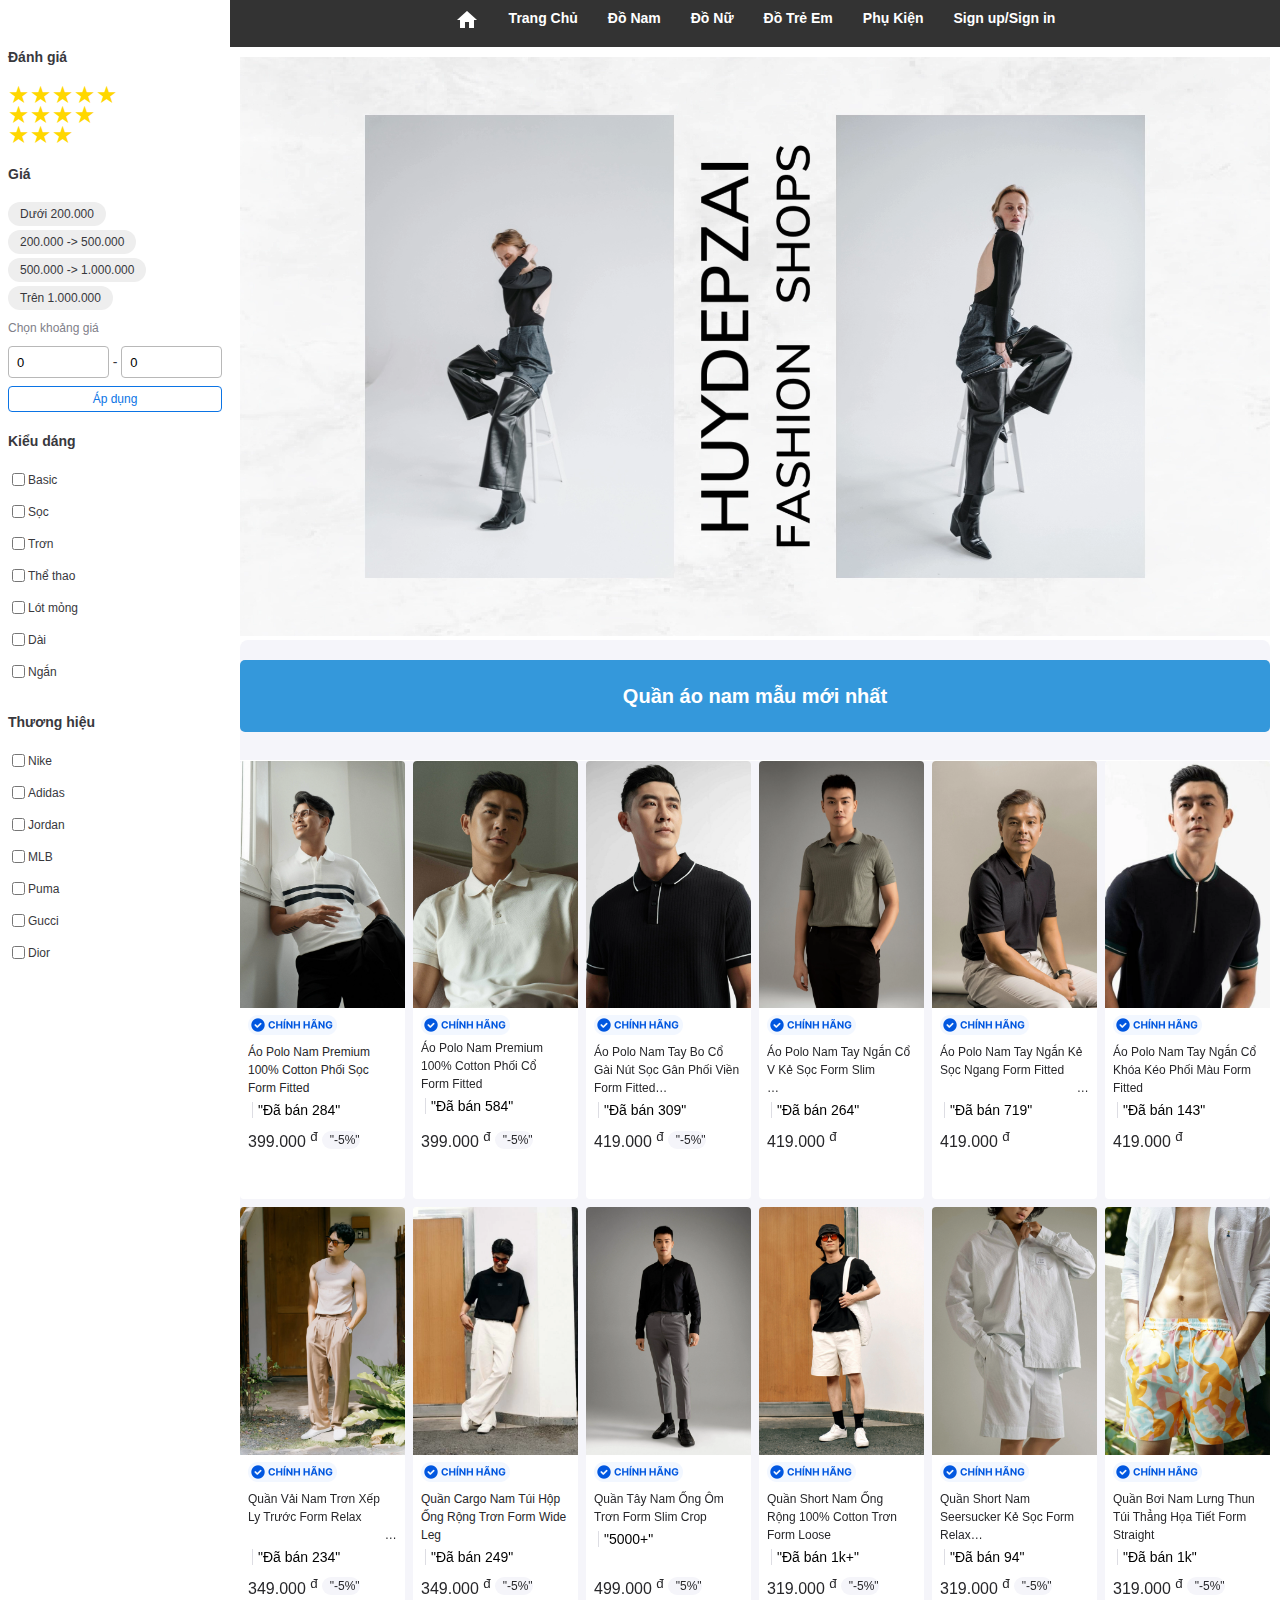
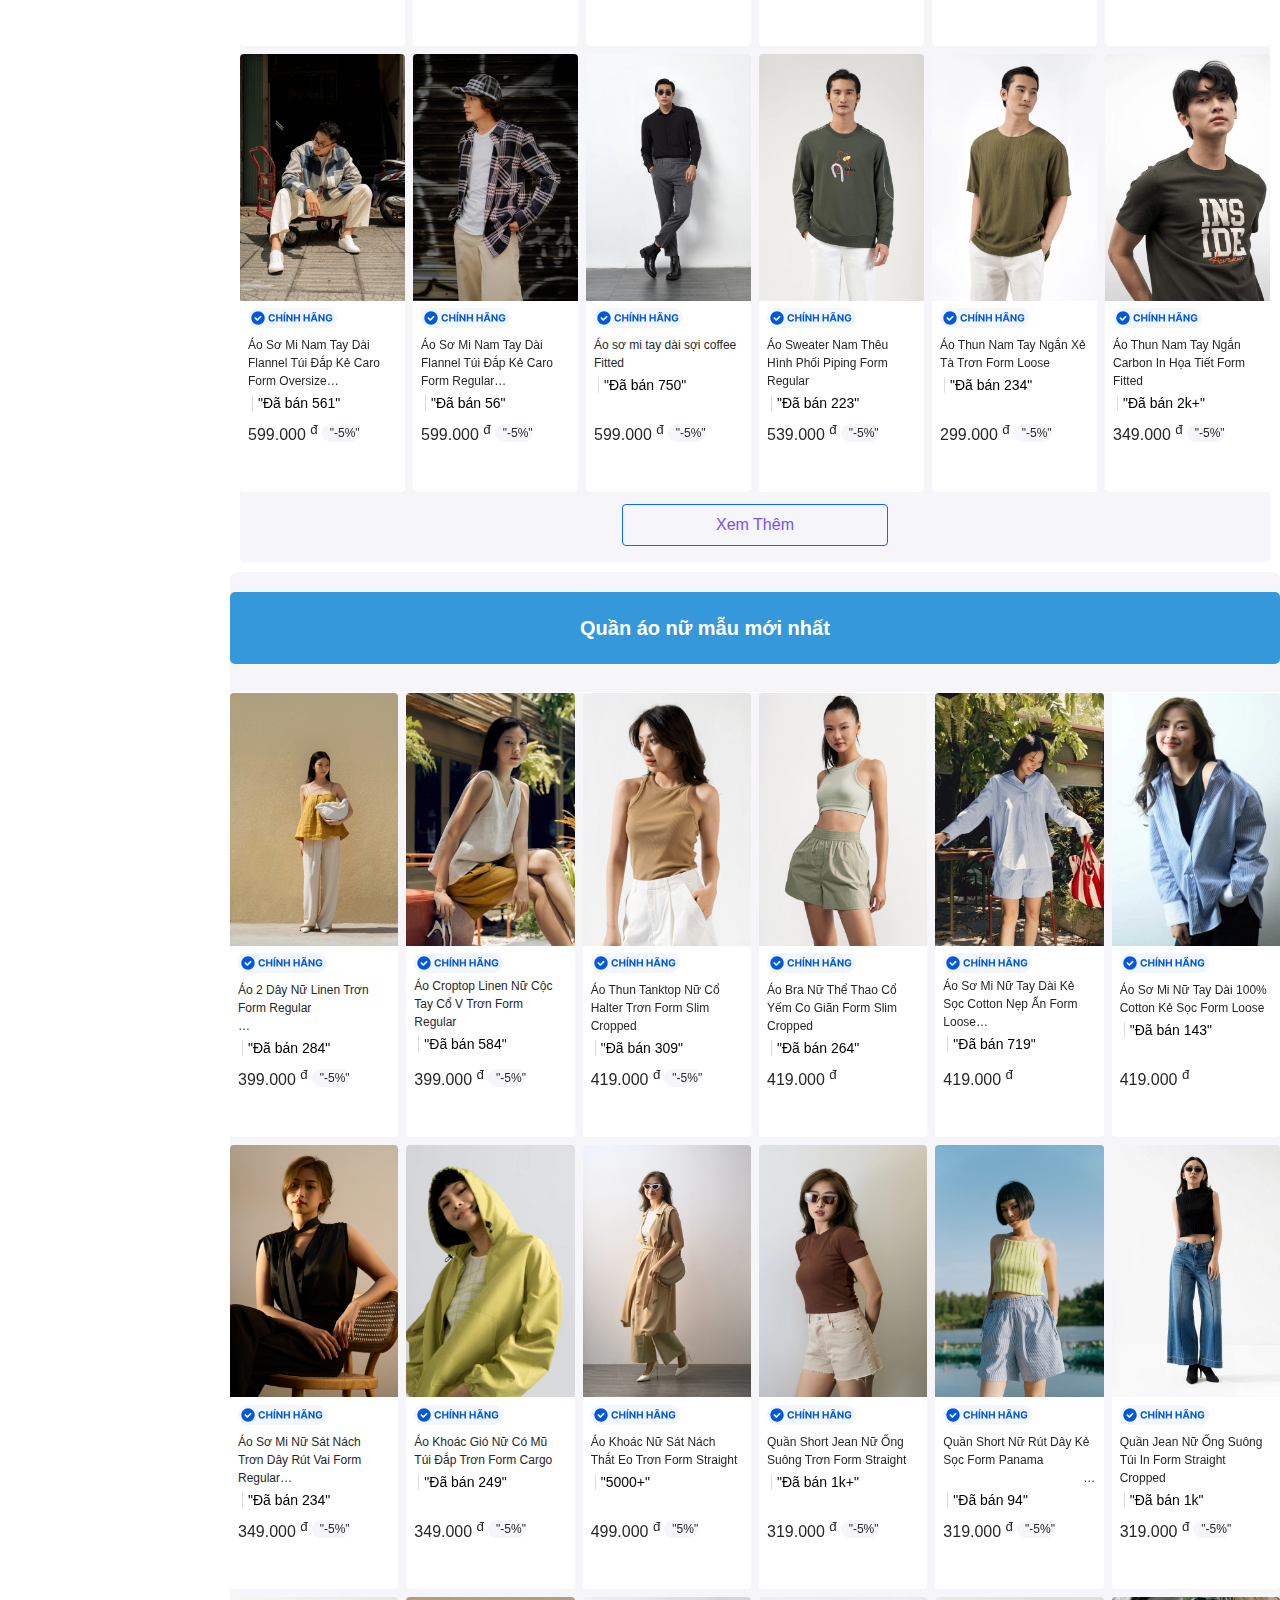
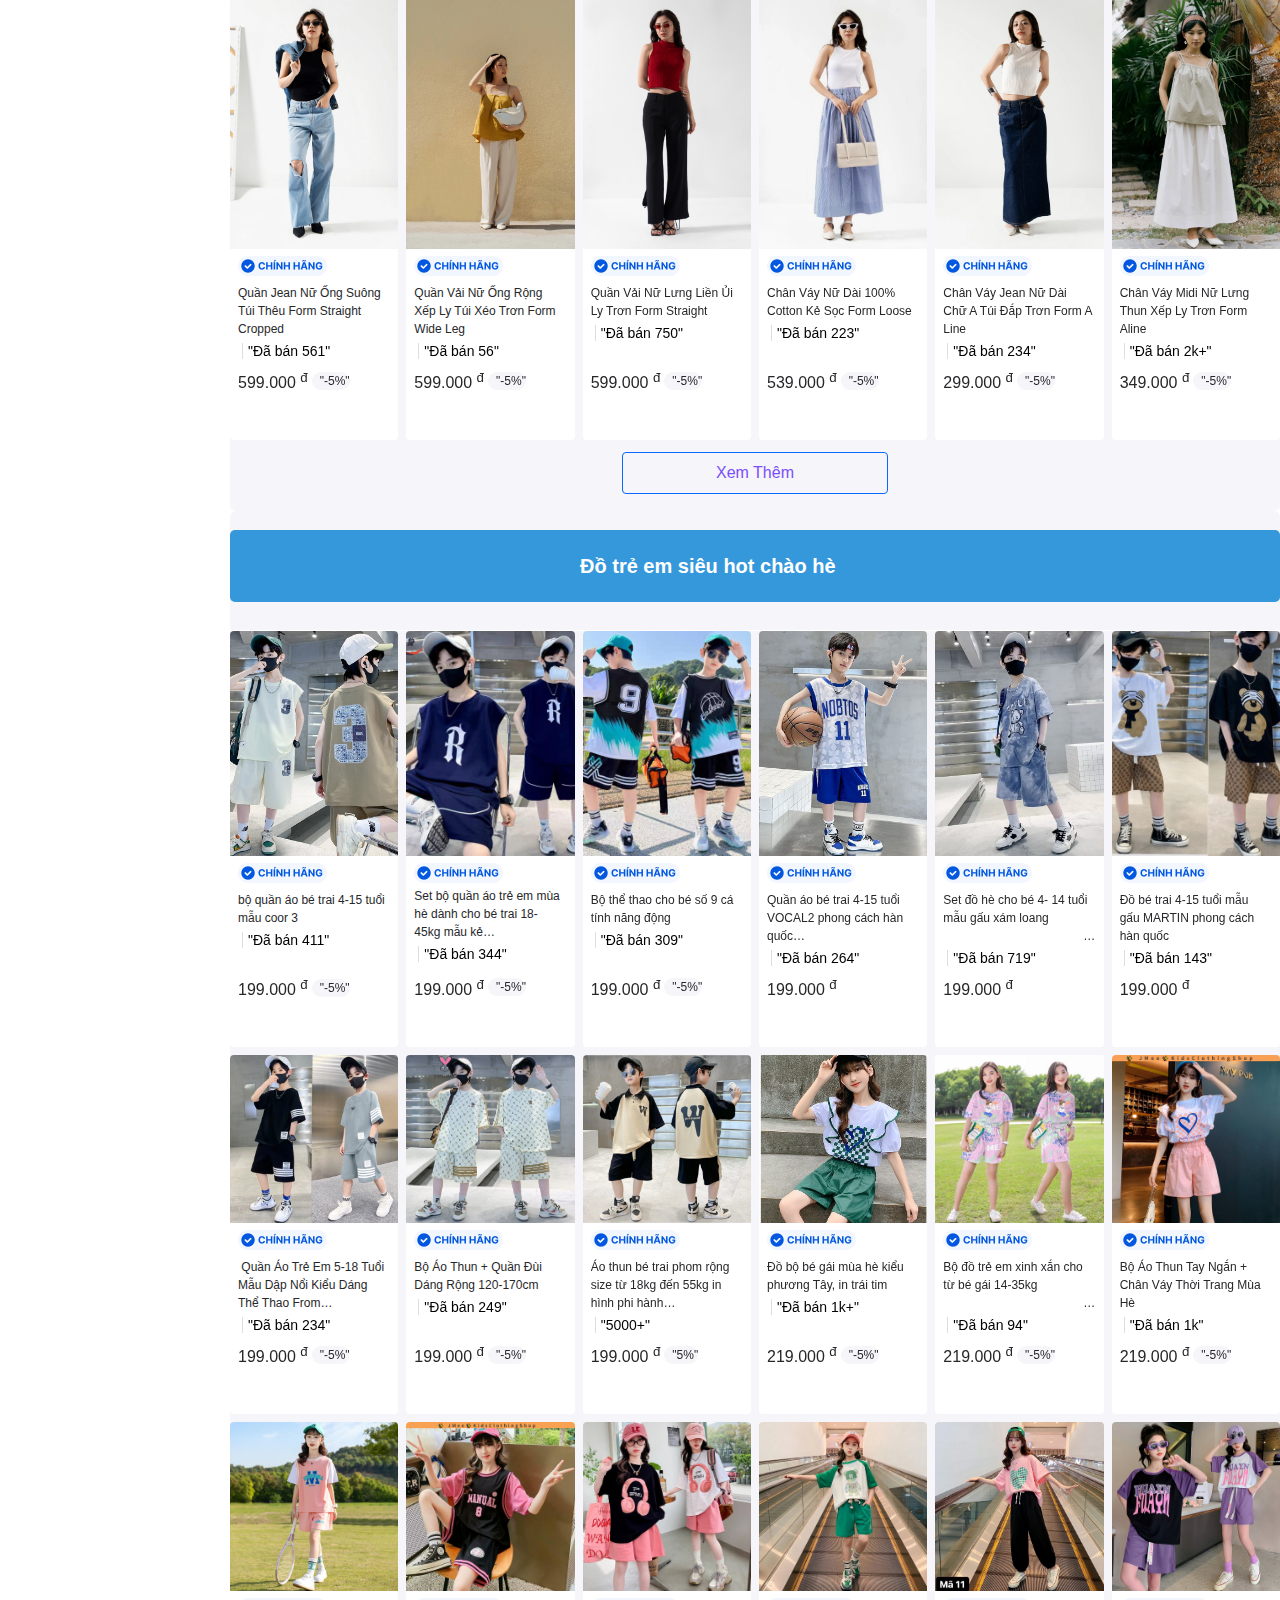
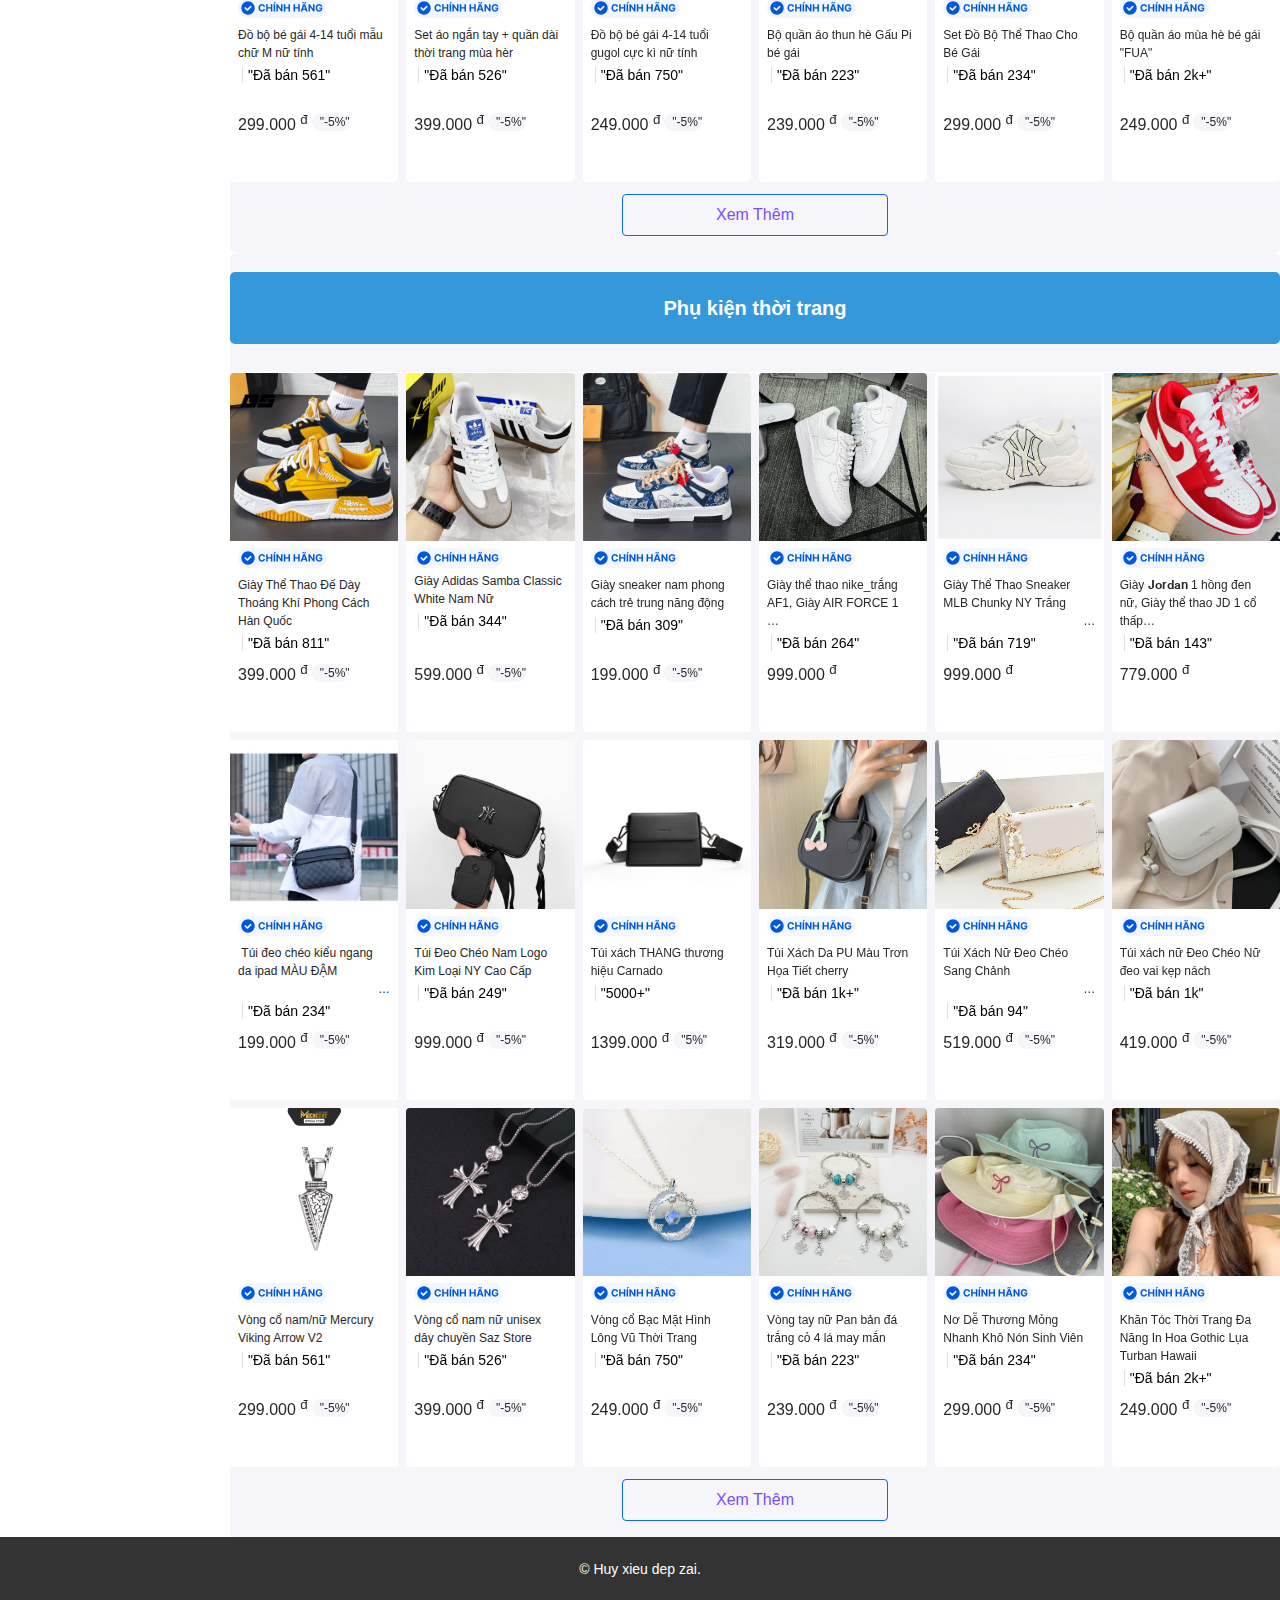
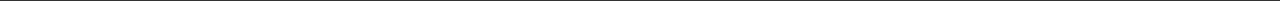
==== commit 8127021f: "chinh cho web sieu dep" ====
--- a/index.html
+++ b/index.html
@@ -4,9 +4,11 @@
 <head>
     <meta charset="UTF-8">
     <meta name="viewport" content="width=device-width, initial-scale=1.0">
-    <title>Huy Chung Store</title>
+    <title>HuyDepZai Store</title>
     <link rel="stylesheet" href="styles.css">
     <link rel="stylesheet" href="san_pham.css">
+    <link rel="stylesheet" href="https://cdnjs.cloudflare.com/ajax/libs/font-awesome/4.7.0/css/font-awesome.min.css">
+    <link rel="stylesheet" href="https://fonts.googleapis.com/icon?family=Material+Icons">
 
 </head>
 
@@ -208,29 +210,22 @@
             <header>
                 <nav>
                     <ul>
+                        <li class="td1-box3" style="border: none;position: relative; bottom: 2px;"><a href=""><i class="material-icons">home</i></a></li>
                         <li><a href="#home">Trang Chủ</a></li>
                         <li><a href="#about">Đồ Nam</a></li>
                         <li><a href="#services">Đồ Nữ</a></li>
                         <li><a href="#artists">Đồ Trẻ Em</a></li>
                         <li><a href="#contact">Phụ Kiện</a></li>
+                        <li><a href="login.html">Sign up/Sign in</a></li>
                     </ul>
                 </nav>
             </header>
             <main>
                 <section id="home">
                     <div class="hero">
-
-                        <h1 class="highlighted-text"><b>HUY CHUNG STORE</b></h1>
-                        <p class="highlighted-text"><b>Chào mừng bạn đến với HUY CHUNG STORE – thiên đường mua sắm cho
-                                mọi tín đồ thời trang! Tại HUY CHUNG STORE, chúng tôi tự hào mang đến cho bạn những bộ
-                                sưu tập thời trang đẳng cấp, phong cách và chất lượng. Với những thiết kế đa dạng, từ
-                                trang phục công sở lịch lãm đến những bộ cánh dạo phố trẻ trung, năng động, HUY CHUNG
-                                STORE luôn cập nhật những xu hướng mới nhất để bạn luôn tự tin và nổi bật. Không chỉ
-                                dừng lại ở việc cung cấp quần áo, chúng tôi còn cam kết mang đến trải nghiệm mua sắm
-                                tuyệt vời với dịch vụ chăm sóc khách hàng tận tình và những chương trình khuyến mãi hấp
-                                dẫn. Hãy đến với HUY CHUNG STORE và biến mỗi ngày của bạn thành một ngày tràn đầy phong
-                                cách và tự tin!</b></p>
-                    </div>
+                    <video width="100%" autoplay muted>
+                    <source src="img/HUYDEPZAI.mp4" type="video/mp4">
+                    </video>
                 </section>
 
                 <section id="about">
@@ -274,18 +269,6 @@
                                                         <h3>Áo Polo Nam Premium 100% Cotton Phối Sọc Form Fitted</h3>
                                                     </div>
                                                     <div class="rating">
-                                                        <div class="star">
-                                                            <i class="fa-solid fa-star fa-2xs"
-                                                                style="color: #f3eb12;"></i>
-                                                            <i class="fa-solid fa-star fa-2xs"
-                                                                style="color: #f3eb12;"></i>
-                                                            <i class="fa-solid fa-star fa-2xs"
-                                                                style="color: #f3eb12;"></i>
-                                                            <i class="fa-solid fa-star fa-2xs"
-                                                                style="color: #f3eb12;"></i>
-                                                            <i class="fa-solid fa-star fa-2xs"
-                                                                style="color: #f3eb12;"></i>
-                                                        </div>
                                                         <span class="quantity">"Đã bán 284"</span>
                                                     </div>
                                                 </div>
@@ -322,18 +305,6 @@
                                                         <h3>Áo Polo Nam Premium 100% Cotton Phối Cổ Form Fitted</h3>
                                                     </div>
                                                     <div class="rating">
-                                                        <div class="star">
-                                                            <i class="fa-solid fa-star fa-2xs"
-                                                                style="color: #f3eb12;"></i>
-                                                            <i class="fa-solid fa-star fa-2xs"
-                                                                style="color: #f3eb12;"></i>
-                                                            <i class="fa-solid fa-star fa-2xs"
-                                                                style="color: #f3eb12;"></i>
-                                                            <i class="fa-solid fa-star fa-2xs"
-                                                                style="color: #f3eb12;"></i>
-                                                            <i class="fa-solid fa-star fa-2xs"
-                                                                style="color: #f3eb12;"></i>
-                                                        </div>
                                                         <span class="quantity">"Đã bán 584"</span>
                                                     </div>
                                                 </div>
@@ -369,18 +340,7 @@
                                                         </h3>
                                                     </div>
                                                     <div class="rating">
-                                                        <div class="star">
-                                                            <i class="fa-solid fa-star fa-2xs"
-                                                                style="color: #f3eb12;"></i>
-                                                            <i class="fa-solid fa-star fa-2xs"
-                                                                style="color: #f3eb12;"></i>
-                                                            <i class="fa-solid fa-star fa-2xs"
-                                                                style="color: #f3eb12;"></i>
-                                                            <i class="fa-solid fa-star fa-2xs"
-                                                                style="color: #f3eb12;"></i>
-                                                            <i class="fa-solid fa-star fa-2xs"
-                                                                style="color: #f3eb12;"></i>
-                                                        </div>
+                                        
                                                         <span class="quantity">"Đã bán 309"</span>
                                                     </div>
                                                 </div>
@@ -418,18 +378,7 @@
                                                         </h3>
                                                     </div>
                                                     <div class="rating">
-                                                        <div class="star">
-                                                            <i class="fa-solid fa-star fa-2xs"
-                                                                style="color: #f3eb12;"></i>
-                                                            <i class="fa-solid fa-star fa-2xs"
-                                                                style="color: #f3eb12;"></i>
-                                                            <i class="fa-solid fa-star fa-2xs"
-                                                                style="color: #f3eb12;"></i>
-                                                            <i class="fa-solid fa-star fa-2xs"
-                                                                style="color: #f3eb12;"></i>
-                                                            <i class="fa-solid fa-star fa-2xs"
-                                                                style="color: #f3eb12;"></i>
-                                                        </div>
+                                                        
                                                         <span class="quantity">"Đã bán 264"</span>
                                                     </div>
                                                 </div>
@@ -464,18 +413,7 @@
                                                         </h3>
                                                     </div>
                                                     <div class="rating">
-                                                        <div class="star">
-                                                            <i class="fa-solid fa-star fa-2xs"
-                                                                style="color: #f3eb12;"></i>
-                                                            <i class="fa-solid fa-star fa-2xs"
-                                                                style="color: #f3eb12;"></i>
-                                                            <i class="fa-solid fa-star fa-2xs"
-                                                                style="color: #f3eb12;"></i>
-                                                            <i class="fa-solid fa-star fa-2xs"
-                                                                style="color: #f3eb12;"></i>
-                                                            <i class="fa-solid fa-star fa-2xs"
-                                                                style="color: #f3eb12;"></i>
-                                                        </div>
+                                                        
                                                         <span class="quantity">"Đã bán 719"</span>
                                                     </div>
                                                 </div>
@@ -509,18 +447,7 @@
                                                         <h3>Áo Polo Nam Tay Ngắn Cổ Khóa Kéo Phối Màu Form Fitted</h3>
                                                     </div>
                                                     <div class="rating">
-                                                        <div class="star">
-                                                            <i class="fa-solid fa-star fa-2xs"
-                                                                style="color: #f3eb12;"></i>
-                                                            <i class="fa-solid fa-star fa-2xs"
-                                                                style="color: #f3eb12;"></i>
-                                                            <i class="fa-solid fa-star fa-2xs"
-                                                                style="color: #f3eb12;"></i>
-                                                            <i class="fa-solid fa-star fa-2xs"
-                                                                style="color: #f3eb12;"></i>
-                                                            <i class="fa-solid fa-star fa-2xs"
-                                                                style="color: #f3eb12;"></i>
-                                                        </div>
+                                                        
                                                         <span class="quantity">"Đã bán 143"</span>
                                                     </div>
                                                 </div>
@@ -556,18 +483,7 @@
                                                         </h3>
                                                     </div>
                                                     <div class="rating">
-                                                        <div class="star">
-                                                            <i class="fa-solid fa-star fa-2xs"
-                                                                style="color: #f3eb12;"></i>
-                                                            <i class="fa-solid fa-star fa-2xs"
-                                                                style="color: #f3eb12;"></i>
-                                                            <i class="fa-solid fa-star fa-2xs"
-                                                                style="color: #f3eb12;"></i>
-                                                            <i class="fa-solid fa-star fa-2xs"
-                                                                style="color: #f3eb12;"></i>
-                                                            <i class="fa-solid fa-star fa-2xs"
-                                                                style="color: #f3eb12;"></i>
-                                                        </div>
+                                                        
                                                         <span class="quantity">"Đã bán 234"</span>
                                                     </div>
                                                 </div>
@@ -602,18 +518,7 @@
                                                         <h3>Quần Cargo Nam Túi Hộp Ống Rộng Trơn Form Wide Leg </h3>
                                                     </div>
                                                     <div class="rating">
-                                                        <div class="star">
-                                                            <i class="fa-solid fa-star fa-2xs"
-                                                                style="color: #f3eb12;"></i>
-                                                            <i class="fa-solid fa-star fa-2xs"
-                                                                style="color: #f3eb12;"></i>
-                                                            <i class="fa-solid fa-star fa-2xs"
-                                                                style="color: #f3eb12;"></i>
-                                                            <i class="fa-solid fa-star fa-2xs"
-                                                                style="color: #f3eb12;"></i>
-                                                            <i class="fa-solid fa-star fa-2xs"
-                                                                style="color: #f3eb12;"></i>
-                                                        </div>
+                                                        
                                                         <span class="quantity">"Đã bán 249"</span>
                                                     </div>
                                                 </div>
@@ -648,18 +553,7 @@
                                                         <h3>Quần Tây Nam Ống Ôm Trơn Form Slim Crop</h3>
                                                     </div>
                                                     <div class="rating">
-                                                        <div class="star">
-                                                            <i class="fa-solid fa-star fa-2xs"
-                                                                style="color: #f3eb12;"></i>
-                                                            <i class="fa-solid fa-star fa-2xs"
-                                                                style="color: #f3eb12;"></i>
-                                                            <i class="fa-solid fa-star fa-2xs"
-                                                                style="color: #f3eb12;"></i>
-                                                            <i class="fa-solid fa-star fa-2xs"
-                                                                style="color: #f3eb12;"></i>
-                                                            <i class="fa-solid fa-star fa-2xs"
-                                                                style="color: #DDDDE3;"></i>
-                                                        </div>
+                                                        
                                                         <span class="quantity">"5000+"</span>
                                                     </div>
                                                 </div>
@@ -694,18 +588,7 @@
                                                         <h3>Quần Short Nam Ống Rộng 100% Cotton Trơn Form Loose</h3>
                                                     </div>
                                                     <div class="rating">
-                                                        <div class="star">
-                                                            <i class="fa-solid fa-star fa-2xs"
-                                                                style="color: #f3eb12;"></i>
-                                                            <i class="fa-solid fa-star fa-2xs"
-                                                                style="color: #f3eb12;"></i>
-                                                            <i class="fa-solid fa-star fa-2xs"
-                                                                style="color: #f3eb12;"></i>
-                                                            <i class="fa-solid fa-star fa-2xs"
-                                                                style="color: #f3eb12;"></i>
-                                                            <i class="fa-solid fa-star fa-2xs"
-                                                                style="color: #f3eb12;"></i>
-                                                        </div>
+                                                        
                                                         <span class="quantity">"Đã bán 1k+"</span>
                                                     </div>
                                                 </div>
@@ -741,18 +624,7 @@
                                                         </h3>
                                                     </div>
                                                     <div class="rating">
-                                                        <div class="star">
-                                                            <i class="fa-solid fa-star fa-2xs"
-                                                                style="color: #f3eb12;"></i>
-                                                            <i class="fa-solid fa-star fa-2xs"
-                                                                style="color: #f3eb12;"></i>
-                                                            <i class="fa-solid fa-star fa-2xs"
-                                                                style="color: #f3eb12;"></i>
-                                                            <i class="fa-solid fa-star fa-2xs"
-                                                                style="color: #f3eb12;"></i>
-                                                            <i class="fa-solid fa-star fa-2xs"
-                                                                style="color: #f3eb12;"></i>
-                                                        </div>
+                                                        
                                                         <span class="quantity">"Đã bán 94"</span>
                                                     </div>
                                                 </div>
@@ -787,18 +659,7 @@
                                                         <h3>Quần Bơi Nam Lưng Thun Túi Thẳng Họa Tiết Form Straight</h3>
                                                     </div>
                                                     <div class="rating">
-                                                        <div class="star">
-                                                            <i class="fa-solid fa-star fa-2xs"
-                                                                style="color: #f3eb12;"></i>
-                                                            <i class="fa-solid fa-star fa-2xs"
-                                                                style="color: #f3eb12;"></i>
-                                                            <i class="fa-solid fa-star fa-2xs"
-                                                                style="color: #f3eb12;"></i>
-                                                            <i class="fa-solid fa-star fa-2xs"
-                                                                style="color: #f3eb12;"></i>
-                                                            <i class="fa-solid fa-star fa-2xs"
-                                                                style="color: #f3eb12;"></i>
-                                                        </div>
+                                                        
                                                         <span class="quantity">"Đã bán 1k"</span>
                                                     </div>
                                                 </div>
@@ -834,18 +695,7 @@
                                                         </h3>
                                                     </div>
                                                     <div class="rating">
-                                                        <div class="star">
-                                                            <i class="fa-solid fa-star fa-2xs"
-                                                                style="color: #f3eb12;"></i>
-                                                            <i class="fa-solid fa-star fa-2xs"
-                                                                style="color: #f3eb12;"></i>
-                                                            <i class="fa-solid fa-star fa-2xs"
-                                                                style="color: #f3eb12;"></i>
-                                                            <i class="fa-solid fa-star fa-2xs"
-                                                                style="color: #f3eb12;"></i>
-                                                            <i class="fa-solid fa-star fa-2xs"
-                                                                style="color: #f3eb12;"></i>
-                                                        </div>
+                                                        
                                                         <span class="quantity">"Đã bán 561"</span>
                                                     </div>
                                                 </div>
@@ -881,18 +731,7 @@
                                                         </h3>
                                                     </div>
                                                     <div class="rating">
-                                                        <div class="star">
-                                                            <i class="fa-solid fa-star fa-2xs"
-                                                                style="color: #f3eb12;"></i>
-                                                            <i class="fa-solid fa-star fa-2xs"
-                                                                style="color: #f3eb12;"></i>
-                                                            <i class="fa-solid fa-star fa-2xs"
-                                                                style="color: #f3eb12;"></i>
-                                                            <i class="fa-solid fa-star fa-2xs"
-                                                                style="color: #f3eb12;"></i>
-                                                            <i class="fa-solid fa-star fa-2xs"
-                                                                style="color: #f3eb12;"></i>
-                                                        </div>
+                                                        
                                                         <span class="quantity">"Đã bán 56"</span>
                                                     </div>
                                                 </div>
@@ -927,18 +766,7 @@
                                                         <h3>Áo sơ mi tay dài sợi coffee Fitted </h3>
                                                     </div>
                                                     <div class="rating">
-                                                        <div class="star">
-                                                            <i class="fa-solid fa-star fa-2xs"
-                                                                style="color: #f3eb12;"></i>
-                                                            <i class="fa-solid fa-star fa-2xs"
-                                                                style="color: #f3eb12;"></i>
-                                                            <i class="fa-solid fa-star fa-2xs"
-                                                                style="color: #f3eb12;"></i>
-                                                            <i class="fa-solid fa-star fa-2xs"
-                                                                style="color: #f3eb12;"></i>
-                                                            <i class="fa-solid fa-star fa-2xs"
-                                                                style="color: #f3eb12;"></i>
-                                                        </div>
+                                                        
                                                         <span class="quantity">"Đã bán 750"</span>
                                                     </div>
                                                 </div>
@@ -973,18 +801,7 @@
                                                         <h3>Áo Sweater Nam Thêu Hình Phối Piping Form Regular </h3>
                                                     </div>
                                                     <div class="rating">
-                                                        <div class="star">
-                                                            <i class="fa-solid fa-star fa-2xs"
-                                                                style="color: #f3eb12;"></i>
-                                                            <i class="fa-solid fa-star fa-2xs"
-                                                                style="color: #f3eb12;"></i>
-                                                            <i class="fa-solid fa-star fa-2xs"
-                                                                style="color: #f3eb12;"></i>
-                                                            <i class="fa-solid fa-star fa-2xs"
-                                                                style="color: #f3eb12;"></i>
-                                                            <i class="fa-solid fa-star fa-2xs"
-                                                                style="color: #f3eb12;"></i>
-                                                        </div>
+                                                        
                                                         <span class="quantity">"Đã bán 223"</span>
                                                     </div>
                                                 </div>
@@ -1019,18 +836,7 @@
                                                         <h3>Áo Thun Nam Tay Ngắn Xẻ Tà Trơn Form Loose</h3>
                                                     </div>
                                                     <div class="rating">
-                                                        <div class="star">
-                                                            <i class="fa-solid fa-star fa-2xs"
-                                                                style="color: #f3eb12;"></i>
-                                                            <i class="fa-solid fa-star fa-2xs"
-                                                                style="color: #f3eb12;"></i>
-                                                            <i class="fa-solid fa-star fa-2xs"
-                                                                style="color: #f3eb12;"></i>
-                                                            <i class="fa-solid fa-star fa-2xs"
-                                                                style="color: #f3eb12;"></i>
-                                                            <i class="fa-solid fa-star fa-2xs"
-                                                                style="color: #f3eb12;"></i>
-                                                        </div>
+                                                        
                                                         <span class="quantity">"Đã bán 234"</span>
                                                     </div>
                                                 </div>
@@ -1065,18 +871,7 @@
                                                         <h3>Áo Thun Nam Tay Ngắn Carbon In Họa Tiết Form Fitted</h3>
                                                     </div>
                                                     <div class="rating">
-                                                        <div class="star">
-                                                            <i class="fa-solid fa-star fa-2xs"
-                                                                style="color: #f3eb12;"></i>
-                                                            <i class="fa-solid fa-star fa-2xs"
-                                                                style="color: #f3eb12;"></i>
-                                                            <i class="fa-solid fa-star fa-2xs"
-                                                                style="color: #f3eb12;"></i>
-                                                            <i class="fa-solid fa-star fa-2xs"
-                                                                style="color: #f3eb12;"></i>
-                                                            <i class="fa-solid fa-star fa-2xs"
-                                                                style="color: #f3eb12;"></i>
-                                                        </div>
+                                                        
                                                         <span class="quantity">"Đã bán 2k+"</span>
                                                     </div>
                                                 </div>
@@ -1150,18 +945,7 @@
                                                         </h3>
                                                     </div>
                                                     <div class="rating">
-                                                        <div class="star">
-                                                            <i class="fa-solid fa-star fa-2xs"
-                                                                style="color: #f3eb12;"></i>
-                                                            <i class="fa-solid fa-star fa-2xs"
-                                                                style="color: #f3eb12;"></i>
-                                                            <i class="fa-solid fa-star fa-2xs"
-                                                                style="color: #f3eb12;"></i>
-                                                            <i class="fa-solid fa-star fa-2xs"
-                                                                style="color: #f3eb12;"></i>
-                                                            <i class="fa-solid fa-star fa-2xs"
-                                                                style="color: #f3eb12;"></i>
-                                                        </div>
+                                                        
                                                         <span class="quantity">"Đã bán 284"</span>
                                                     </div>
                                                 </div>
@@ -1198,18 +982,7 @@
                                                         <h3>Áo Croptop Linen Nữ Cộc Tay Cổ V Trơn Form Regular</h3>
                                                     </div>
                                                     <div class="rating">
-                                                        <div class="star">
-                                                            <i class="fa-solid fa-star fa-2xs"
-                                                                style="color: #f3eb12;"></i>
-                                                            <i class="fa-solid fa-star fa-2xs"
-                                                                style="color: #f3eb12;"></i>
-                                                            <i class="fa-solid fa-star fa-2xs"
-                                                                style="color: #f3eb12;"></i>
-                                                            <i class="fa-solid fa-star fa-2xs"
-                                                                style="color: #f3eb12;"></i>
-                                                            <i class="fa-solid fa-star fa-2xs"
-                                                                style="color: #f3eb12;"></i>
-                                                        </div>
+                                                        
                                                         <span class="quantity">"Đã bán 584"</span>
                                                     </div>
                                                 </div>
@@ -1244,18 +1017,7 @@
                                                         <h3>Áo Thun Tanktop Nữ Cổ Halter Trơn Form Slim Cropped </h3>
                                                     </div>
                                                     <div class="rating">
-                                                        <div class="star">
-                                                            <i class="fa-solid fa-star fa-2xs"
-                                                                style="color: #f3eb12;"></i>
-                                                            <i class="fa-solid fa-star fa-2xs"
-                                                                style="color: #f3eb12;"></i>
-                                                            <i class="fa-solid fa-star fa-2xs"
-                                                                style="color: #f3eb12;"></i>
-                                                            <i class="fa-solid fa-star fa-2xs"
-                                                                style="color: #f3eb12;"></i>
-                                                            <i class="fa-solid fa-star fa-2xs"
-                                                                style="color: #f3eb12;"></i>
-                                                        </div>
+                                                        
                                                         <span class="quantity">"Đã bán 309"</span>
                                                     </div>
                                                 </div>
@@ -1290,18 +1052,7 @@
                                                         <h3>Áo Bra Nữ Thể Thao Cổ Yếm Co Giãn Form Slim Cropped</h3>
                                                     </div>
                                                     <div class="rating">
-                                                        <div class="star">
-                                                            <i class="fa-solid fa-star fa-2xs"
-                                                                style="color: #f3eb12;"></i>
-                                                            <i class="fa-solid fa-star fa-2xs"
-                                                                style="color: #f3eb12;"></i>
-                                                            <i class="fa-solid fa-star fa-2xs"
-                                                                style="color: #f3eb12;"></i>
-                                                            <i class="fa-solid fa-star fa-2xs"
-                                                                style="color: #f3eb12;"></i>
-                                                            <i class="fa-solid fa-star fa-2xs"
-                                                                style="color: #f3eb12;"></i>
-                                                        </div>
+                                                        
                                                         <span class="quantity">"Đã bán 264"</span>
                                                     </div>
                                                 </div>
@@ -1336,18 +1087,7 @@
                                                         </h3>
                                                     </div>
                                                     <div class="rating">
-                                                        <div class="star">
-                                                            <i class="fa-solid fa-star fa-2xs"
-                                                                style="color: #f3eb12;"></i>
-                                                            <i class="fa-solid fa-star fa-2xs"
-                                                                style="color: #f3eb12;"></i>
-                                                            <i class="fa-solid fa-star fa-2xs"
-                                                                style="color: #f3eb12;"></i>
-                                                            <i class="fa-solid fa-star fa-2xs"
-                                                                style="color: #f3eb12;"></i>
-                                                            <i class="fa-solid fa-star fa-2xs"
-                                                                style="color: #f3eb12;"></i>
-                                                        </div>
+                                                        
                                                         <span class="quantity">"Đã bán 719"</span>
                                                     </div>
                                                 </div>
@@ -1381,18 +1121,7 @@
                                                         <h3>Áo Sơ Mi Nữ Tay Dài 100% Cotton Kẻ Sọc Form Loose </h3>
                                                     </div>
                                                     <div class="rating">
-                                                        <div class="star">
-                                                            <i class="fa-solid fa-star fa-2xs"
-                                                                style="color: #f3eb12;"></i>
-                                                            <i class="fa-solid fa-star fa-2xs"
-                                                                style="color: #f3eb12;"></i>
-                                                            <i class="fa-solid fa-star fa-2xs"
-                                                                style="color: #f3eb12;"></i>
-                                                            <i class="fa-solid fa-star fa-2xs"
-                                                                style="color: #f3eb12;"></i>
-                                                            <i class="fa-solid fa-star fa-2xs"
-                                                                style="color: #f3eb12;"></i>
-                                                        </div>
+                                                        
                                                         <span class="quantity">"Đã bán 143"</span>
                                                     </div>
                                                 </div>
@@ -1428,18 +1157,7 @@
                                                         </h3>
                                                     </div>
                                                     <div class="rating">
-                                                        <div class="star">
-                                                            <i class="fa-solid fa-star fa-2xs"
-                                                                style="color: #f3eb12;"></i>
-                                                            <i class="fa-solid fa-star fa-2xs"
-                                                                style="color: #f3eb12;"></i>
-                                                            <i class="fa-solid fa-star fa-2xs"
-                                                                style="color: #f3eb12;"></i>
-                                                            <i class="fa-solid fa-star fa-2xs"
-                                                                style="color: #f3eb12;"></i>
-                                                            <i class="fa-solid fa-star fa-2xs"
-                                                                style="color: #f3eb12;"></i>
-                                                        </div>
+                                                        
                                                         <span class="quantity">"Đã bán 234"</span>
                                                     </div>
                                                 </div>
@@ -1474,18 +1192,7 @@
                                                         <h3>Áo Khoác Gió Nữ Có Mũ Túi Đắp Trơn Form Cargo </h3>
                                                     </div>
                                                     <div class="rating">
-                                                        <div class="star">
-                                                            <i class="fa-solid fa-star fa-2xs"
-                                                                style="color: #f3eb12;"></i>
-                                                            <i class="fa-solid fa-star fa-2xs"
-                                                                style="color: #f3eb12;"></i>
-                                                            <i class="fa-solid fa-star fa-2xs"
-                                                                style="color: #f3eb12;"></i>
-                                                            <i class="fa-solid fa-star fa-2xs"
-                                                                style="color: #f3eb12;"></i>
-                                                            <i class="fa-solid fa-star fa-2xs"
-                                                                style="color: #f3eb12;"></i>
-                                                        </div>
+                                                        
                                                         <span class="quantity">"Đã bán 249"</span>
                                                     </div>
                                                 </div>
@@ -1520,18 +1227,6 @@
                                                         <h3>Áo Khoác Nữ Sát Nách Thắt Eo Trơn Form Straight </h3>
                                                     </div>
                                                     <div class="rating">
-                                                        <div class="star">
-                                                            <i class="fa-solid fa-star fa-2xs"
-                                                                style="color: #f3eb12;"></i>
-                                                            <i class="fa-solid fa-star fa-2xs"
-                                                                style="color: #f3eb12;"></i>
-                                                            <i class="fa-solid fa-star fa-2xs"
-                                                                style="color: #f3eb12;"></i>
-                                                            <i class="fa-solid fa-star fa-2xs"
-                                                                style="color: #f3eb12;"></i>
-                                                            <i class="fa-solid fa-star fa-2xs"
-                                                                style="color: #DDDDE3;"></i>
-                                                        </div>
                                                         <span class="quantity">"5000+"</span>
                                                     </div>
                                                 </div>
@@ -1566,18 +1261,7 @@
                                                         <h3>Quần Short Jean Nữ Ống Suông Trơn Form Straight</h3>
                                                     </div>
                                                     <div class="rating">
-                                                        <div class="star">
-                                                            <i class="fa-solid fa-star fa-2xs"
-                                                                style="color: #f3eb12;"></i>
-                                                            <i class="fa-solid fa-star fa-2xs"
-                                                                style="color: #f3eb12;"></i>
-                                                            <i class="fa-solid fa-star fa-2xs"
-                                                                style="color: #f3eb12;"></i>
-                                                            <i class="fa-solid fa-star fa-2xs"
-                                                                style="color: #f3eb12;"></i>
-                                                            <i class="fa-solid fa-star fa-2xs"
-                                                                style="color: #f3eb12;"></i>
-                                                        </div>
+                                                        
                                                         <span class="quantity">"Đã bán 1k+"</span>
                                                     </div>
                                                 </div>
@@ -1613,18 +1297,7 @@
                                                         </h3>
                                                     </div>
                                                     <div class="rating">
-                                                        <div class="star">
-                                                            <i class="fa-solid fa-star fa-2xs"
-                                                                style="color: #f3eb12;"></i>
-                                                            <i class="fa-solid fa-star fa-2xs"
-                                                                style="color: #f3eb12;"></i>
-                                                            <i class="fa-solid fa-star fa-2xs"
-                                                                style="color: #f3eb12;"></i>
-                                                            <i class="fa-solid fa-star fa-2xs"
-                                                                style="color: #f3eb12;"></i>
-                                                            <i class="fa-solid fa-star fa-2xs"
-                                                                style="color: #f3eb12;"></i>
-                                                        </div>
+                                                        
                                                         <span class="quantity">"Đã bán 94"</span>
                                                     </div>
                                                 </div>
@@ -1659,18 +1332,7 @@
                                                         <h3>Quần Jean Nữ Ống Suông Túi In Form Straight Cropped </h3>
                                                     </div>
                                                     <div class="rating">
-                                                        <div class="star">
-                                                            <i class="fa-solid fa-star fa-2xs"
-                                                                style="color: #f3eb12;"></i>
-                                                            <i class="fa-solid fa-star fa-2xs"
-                                                                style="color: #f3eb12;"></i>
-                                                            <i class="fa-solid fa-star fa-2xs"
-                                                                style="color: #f3eb12;"></i>
-                                                            <i class="fa-solid fa-star fa-2xs"
-                                                                style="color: #f3eb12;"></i>
-                                                            <i class="fa-solid fa-star fa-2xs"
-                                                                style="color: #f3eb12;"></i>
-                                                        </div>
+                                                        
                                                         <span class="quantity">"Đã bán 1k"</span>
                                                     </div>
                                                 </div>
@@ -1705,18 +1367,7 @@
                                                         <h3>Quần Jean Nữ Ống Suông Túi Thêu Form Straight Cropped </h3>
                                                     </div>
                                                     <div class="rating">
-                                                        <div class="star">
-                                                            <i class="fa-solid fa-star fa-2xs"
-                                                                style="color: #f3eb12;"></i>
-                                                            <i class="fa-solid fa-star fa-2xs"
-                                                                style="color: #f3eb12;"></i>
-                                                            <i class="fa-solid fa-star fa-2xs"
-                                                                style="color: #f3eb12;"></i>
-                                                            <i class="fa-solid fa-star fa-2xs"
-                                                                style="color: #f3eb12;"></i>
-                                                            <i class="fa-solid fa-star fa-2xs"
-                                                                style="color: #f3eb12;"></i>
-                                                        </div>
+                                                        
                                                         <span class="quantity">"Đã bán 561"</span>
                                                     </div>
                                                 </div>
@@ -1751,18 +1402,7 @@
                                                         <h3>Quần Vải Nữ Ống Rộng Xếp Ly Túi Xéo Trơn Form Wide Leg</h3>
                                                     </div>
                                                     <div class="rating">
-                                                        <div class="star">
-                                                            <i class="fa-solid fa-star fa-2xs"
-                                                                style="color: #f3eb12;"></i>
-                                                            <i class="fa-solid fa-star fa-2xs"
-                                                                style="color: #f3eb12;"></i>
-                                                            <i class="fa-solid fa-star fa-2xs"
-                                                                style="color: #f3eb12;"></i>
-                                                            <i class="fa-solid fa-star fa-2xs"
-                                                                style="color: #f3eb12;"></i>
-                                                            <i class="fa-solid fa-star fa-2xs"
-                                                                style="color: #f3eb12;"></i>
-                                                        </div>
+                                                        
                                                         <span class="quantity">"Đã bán 56"</span>
                                                     </div>
                                                 </div>
@@ -1797,18 +1437,7 @@
                                                         <h3>Quần Vải Nữ Lưng Liền Ủi Ly Trơn Form Straight </h3>
                                                     </div>
                                                     <div class="rating">
-                                                        <div class="star">
-                                                            <i class="fa-solid fa-star fa-2xs"
-                                                                style="color: #f3eb12;"></i>
-                                                            <i class="fa-solid fa-star fa-2xs"
-                                                                style="color: #f3eb12;"></i>
-                                                            <i class="fa-solid fa-star fa-2xs"
-                                                                style="color: #f3eb12;"></i>
-                                                            <i class="fa-solid fa-star fa-2xs"
-                                                                style="color: #f3eb12;"></i>
-                                                            <i class="fa-solid fa-star fa-2xs"
-                                                                style="color: #f3eb12;"></i>
-                                                        </div>
+                                                        
                                                         <span class="quantity">"Đã bán 750"</span>
                                                     </div>
                                                 </div>
@@ -1843,18 +1472,7 @@
                                                         <h3>Chân Váy Nữ Dài 100% Cotton Kẻ Sọc Form Loose </h3>
                                                     </div>
                                                     <div class="rating">
-                                                        <div class="star">
-                                                            <i class="fa-solid fa-star fa-2xs"
-                                                                style="color: #f3eb12;"></i>
-                                                            <i class="fa-solid fa-star fa-2xs"
-                                                                style="color: #f3eb12;"></i>
-                                                            <i class="fa-solid fa-star fa-2xs"
-                                                                style="color: #f3eb12;"></i>
-                                                            <i class="fa-solid fa-star fa-2xs"
-                                                                style="color: #f3eb12;"></i>
-                                                            <i class="fa-solid fa-star fa-2xs"
-                                                                style="color: #f3eb12;"></i>
-                                                        </div>
+                                                        
                                                         <span class="quantity">"Đã bán 223"</span>
                                                     </div>
                                                 </div>
@@ -1889,18 +1507,7 @@
                                                         <h3>Chân Váy Jean Nữ Dài Chữ A Túi Đắp Trơn Form A Line </h3>
                                                     </div>
                                                     <div class="rating">
-                                                        <div class="star">
-                                                            <i class="fa-solid fa-star fa-2xs"
-                                                                style="color: #f3eb12;"></i>
-                                                            <i class="fa-solid fa-star fa-2xs"
-                                                                style="color: #f3eb12;"></i>
-                                                            <i class="fa-solid fa-star fa-2xs"
-                                                                style="color: #f3eb12;"></i>
-                                                            <i class="fa-solid fa-star fa-2xs"
-                                                                style="color: #f3eb12;"></i>
-                                                            <i class="fa-solid fa-star fa-2xs"
-                                                                style="color: #f3eb12;"></i>
-                                                        </div>
+                                                        
                                                         <span class="quantity">"Đã bán 234"</span>
                                                     </div>
                                                 </div>
@@ -1935,18 +1542,7 @@
                                                         <h3>Chân Váy Midi Nữ Lưng Thun Xếp Ly Trơn Form Aline</h3>
                                                     </div>
                                                     <div class="rating">
-                                                        <div class="star">
-                                                            <i class="fa-solid fa-star fa-2xs"
-                                                                style="color: #f3eb12;"></i>
-                                                            <i class="fa-solid fa-star fa-2xs"
-                                                                style="color: #f3eb12;"></i>
-                                                            <i class="fa-solid fa-star fa-2xs"
-                                                                style="color: #f3eb12;"></i>
-                                                            <i class="fa-solid fa-star fa-2xs"
-                                                                style="color: #f3eb12;"></i>
-                                                            <i class="fa-solid fa-star fa-2xs"
-                                                                style="color: #f3eb12;"></i>
-                                                        </div>
+                                                        
                                                         <span class="quantity">"Đã bán 2k+"</span>
                                                     </div>
                                                 </div>
@@ -2016,13 +1612,7 @@
                                                     <h3>bộ quần áo bé trai 4-15 tuổi mẫu coor 3</h3>
                                                 </div>
                                                 <div class="rating">
-                                                    <div class="star">
-                                                        <i class="fa-solid fa-star fa-2xs" style="color: #f3eb12;"></i>
-                                                        <i class="fa-solid fa-star fa-2xs" style="color: #f3eb12;"></i>
-                                                        <i class="fa-solid fa-star fa-2xs" style="color: #f3eb12;"></i>
-                                                        <i class="fa-solid fa-star fa-2xs" style="color: #f3eb12;"></i>
-                                                        <i class="fa-solid fa-star fa-2xs" style="color: #f3eb12;"></i>
-                                                    </div>
+                                                    
                                                     <span class="quantity">"Đã bán 411"</span>
                                                 </div>
                                             </div>
@@ -2060,13 +1650,7 @@
                                                         ngang</h3>
                                                 </div>
                                                 <div class="rating">
-                                                    <div class="star">
-                                                        <i class="fa-solid fa-star fa-2xs" style="color: #f3eb12;"></i>
-                                                        <i class="fa-solid fa-star fa-2xs" style="color: #f3eb12;"></i>
-                                                        <i class="fa-solid fa-star fa-2xs" style="color: #f3eb12;"></i>
-                                                        <i class="fa-solid fa-star fa-2xs" style="color: #f3eb12;"></i>
-                                                        <i class="fa-solid fa-star fa-2xs" style="color: #f3eb12;"></i>
-                                                    </div>
+                                                    
                                                     <span class="quantity">"Đã bán 344"</span>
                                                 </div>
                                             </div>
@@ -2101,13 +1685,7 @@
                                                     <h3>Bộ thể thao cho bé số 9 cá tính năng động</h3>
                                                 </div>
                                                 <div class="rating">
-                                                    <div class="star">
-                                                        <i class="fa-solid fa-star fa-2xs" style="color: #f3eb12;"></i>
-                                                        <i class="fa-solid fa-star fa-2xs" style="color: #f3eb12;"></i>
-                                                        <i class="fa-solid fa-star fa-2xs" style="color: #f3eb12;"></i>
-                                                        <i class="fa-solid fa-star fa-2xs" style="color: #f3eb12;"></i>
-                                                        <i class="fa-solid fa-star fa-2xs" style="color: #f3eb12;"></i>
-                                                    </div>
+                                                    
                                                     <span class="quantity">"Đã bán 309"</span>
                                                 </div>
                                             </div>
@@ -2145,13 +1723,7 @@
                                                     </h3>
                                                 </div>
                                                 <div class="rating">
-                                                    <div class="star">
-                                                        <i class="fa-solid fa-star fa-2xs" style="color: #f3eb12;"></i>
-                                                        <i class="fa-solid fa-star fa-2xs" style="color: #f3eb12;"></i>
-                                                        <i class="fa-solid fa-star fa-2xs" style="color: #f3eb12;"></i>
-                                                        <i class="fa-solid fa-star fa-2xs" style="color: #f3eb12;"></i>
-                                                        <i class="fa-solid fa-star fa-2xs" style="color: #f3eb12;"></i>
-                                                    </div>
+                                                    
                                                     <span class="quantity">"Đã bán 264"</span>
                                                 </div>
                                             </div>
@@ -2186,13 +1758,7 @@
                                                     </h3>
                                                 </div>
                                                 <div class="rating">
-                                                    <div class="star">
-                                                        <i class="fa-solid fa-star fa-2xs" style="color: #f3eb12;"></i>
-                                                        <i class="fa-solid fa-star fa-2xs" style="color: #f3eb12;"></i>
-                                                        <i class="fa-solid fa-star fa-2xs" style="color: #f3eb12;"></i>
-                                                        <i class="fa-solid fa-star fa-2xs" style="color: #f3eb12;"></i>
-                                                        <i class="fa-solid fa-star fa-2xs" style="color: #f3eb12;"></i>
-                                                    </div>
+                                                    
                                                     <span class="quantity">"Đã bán 719"</span>
                                                 </div>
                                             </div>
@@ -2226,13 +1792,7 @@
                                                     <h3>Đồ bé trai 4-15 tuổi mẫu gấu MARTIN phong cách hàn quốc </h3>
                                                 </div>
                                                 <div class="rating">
-                                                    <div class="star">
-                                                        <i class="fa-solid fa-star fa-2xs" style="color: #f3eb12;"></i>
-                                                        <i class="fa-solid fa-star fa-2xs" style="color: #f3eb12;"></i>
-                                                        <i class="fa-solid fa-star fa-2xs" style="color: #f3eb12;"></i>
-                                                        <i class="fa-solid fa-star fa-2xs" style="color: #f3eb12;"></i>
-                                                        <i class="fa-solid fa-star fa-2xs" style="color: #f3eb12;"></i>
-                                                    </div>
+                                                    
                                                     <span class="quantity">"Đã bán 143"</span>
                                                 </div>
                                             </div>
@@ -2269,13 +1829,7 @@
                                                     </h3>
                                                 </div>
                                                 <div class="rating">
-                                                    <div class="star">
-                                                        <i class="fa-solid fa-star fa-2xs" style="color: #f3eb12;"></i>
-                                                        <i class="fa-solid fa-star fa-2xs" style="color: #f3eb12;"></i>
-                                                        <i class="fa-solid fa-star fa-2xs" style="color: #f3eb12;"></i>
-                                                        <i class="fa-solid fa-star fa-2xs" style="color: #f3eb12;"></i>
-                                                        <i class="fa-solid fa-star fa-2xs" style="color: #f3eb12;"></i>
-                                                    </div>
+                                                    
                                                     <span class="quantity">"Đã bán 234"</span>
                                                 </div>
                                             </div>
@@ -2310,13 +1864,7 @@
                                                     <h3>Bộ Áo Thun + Quần Đùi Dáng Rộng 120-170cm </h3>
                                                 </div>
                                                 <div class="rating">
-                                                    <div class="star">
-                                                        <i class="fa-solid fa-star fa-2xs" style="color: #f3eb12;"></i>
-                                                        <i class="fa-solid fa-star fa-2xs" style="color: #f3eb12;"></i>
-                                                        <i class="fa-solid fa-star fa-2xs" style="color: #f3eb12;"></i>
-                                                        <i class="fa-solid fa-star fa-2xs" style="color: #f3eb12;"></i>
-                                                        <i class="fa-solid fa-star fa-2xs" style="color: #f3eb12;"></i>
-                                                    </div>
+                                                    
                                                     <span class="quantity">"Đã bán 249"</span>
                                                 </div>
                                             </div>
@@ -2352,13 +1900,6 @@
                                                         gia</h3>
                                                 </div>
                                                 <div class="rating">
-                                                    <div class="star">
-                                                        <i class="fa-solid fa-star fa-2xs" style="color: #f3eb12;"></i>
-                                                        <i class="fa-solid fa-star fa-2xs" style="color: #f3eb12;"></i>
-                                                        <i class="fa-solid fa-star fa-2xs" style="color: #f3eb12;"></i>
-                                                        <i class="fa-solid fa-star fa-2xs" style="color: #f3eb12;"></i>
-                                                        <i class="fa-solid fa-star fa-2xs" style="color: #DDDDE3;"></i>
-                                                    </div>
                                                     <span class="quantity">"5000+"</span>
                                                 </div>
                                             </div>
@@ -2393,13 +1934,7 @@
                                                     <h3>Đồ bộ bé gái mùa hè kiểu phương Tây, in trái tim</h3>
                                                 </div>
                                                 <div class="rating">
-                                                    <div class="star">
-                                                        <i class="fa-solid fa-star fa-2xs" style="color: #f3eb12;"></i>
-                                                        <i class="fa-solid fa-star fa-2xs" style="color: #f3eb12;"></i>
-                                                        <i class="fa-solid fa-star fa-2xs" style="color: #f3eb12;"></i>
-                                                        <i class="fa-solid fa-star fa-2xs" style="color: #f3eb12;"></i>
-                                                        <i class="fa-solid fa-star fa-2xs" style="color: #f3eb12;"></i>
-                                                    </div>
+                                                    
                                                     <span class="quantity">"Đã bán 1k+"</span>
                                                 </div>
                                             </div>
@@ -2435,13 +1970,7 @@
                                                     </h3>
                                                 </div>
                                                 <div class="rating">
-                                                    <div class="star">
-                                                        <i class="fa-solid fa-star fa-2xs" style="color: #f3eb12;"></i>
-                                                        <i class="fa-solid fa-star fa-2xs" style="color: #f3eb12;"></i>
-                                                        <i class="fa-solid fa-star fa-2xs" style="color: #f3eb12;"></i>
-                                                        <i class="fa-solid fa-star fa-2xs" style="color: #f3eb12;"></i>
-                                                        <i class="fa-solid fa-star fa-2xs" style="color: #f3eb12;"></i>
-                                                    </div>
+                                                    
                                                     <span class="quantity">"Đã bán 94"</span>
                                                 </div>
                                             </div>
@@ -2476,13 +2005,7 @@
                                                     <h3>Bộ Áo Thun Tay Ngắn + Chân Váy Thời Trang Mùa Hè</h3>
                                                 </div>
                                                 <div class="rating">
-                                                    <div class="star">
-                                                        <i class="fa-solid fa-star fa-2xs" style="color: #f3eb12;"></i>
-                                                        <i class="fa-solid fa-star fa-2xs" style="color: #f3eb12;"></i>
-                                                        <i class="fa-solid fa-star fa-2xs" style="color: #f3eb12;"></i>
-                                                        <i class="fa-solid fa-star fa-2xs" style="color: #f3eb12;"></i>
-                                                        <i class="fa-solid fa-star fa-2xs" style="color: #f3eb12;"></i>
-                                                    </div>
+                                                    
                                                     <span class="quantity">"Đã bán 1k"</span>
                                                 </div>
                                             </div>
@@ -2517,13 +2040,7 @@
                                                     <h3>Đồ bộ bé gái 4-14 tuổi mẫu chữ M nữ tính</h3>
                                                 </div>
                                                 <div class="rating">
-                                                    <div class="star">
-                                                        <i class="fa-solid fa-star fa-2xs" style="color: #f3eb12;"></i>
-                                                        <i class="fa-solid fa-star fa-2xs" style="color: #f3eb12;"></i>
-                                                        <i class="fa-solid fa-star fa-2xs" style="color: #f3eb12;"></i>
-                                                        <i class="fa-solid fa-star fa-2xs" style="color: #f3eb12;"></i>
-                                                        <i class="fa-solid fa-star fa-2xs" style="color: #f3eb12;"></i>
-                                                    </div>
+                                                    
                                                     <span class="quantity">"Đã bán 561"</span>
                                                 </div>
                                             </div>
@@ -2558,13 +2075,7 @@
                                                     <h3>Set áo ngắn tay + quần dài thời trang mùa hèr</h3>
                                                 </div>
                                                 <div class="rating">
-                                                    <div class="star">
-                                                        <i class="fa-solid fa-star fa-2xs" style="color: #f3eb12;"></i>
-                                                        <i class="fa-solid fa-star fa-2xs" style="color: #f3eb12;"></i>
-                                                        <i class="fa-solid fa-star fa-2xs" style="color: #f3eb12;"></i>
-                                                        <i class="fa-solid fa-star fa-2xs" style="color: #f3eb12;"></i>
-                                                        <i class="fa-solid fa-star fa-2xs" style="color: #f3eb12;"></i>
-                                                    </div>
+                                                    
                                                     <span class="quantity">"Đã bán 526"</span>
                                                 </div>
                                             </div>
@@ -2599,13 +2110,7 @@
                                                     <h3>Đồ bộ bé gái 4-14 tuổi gugol cực kì nữ tính </h3>
                                                 </div>
                                                 <div class="rating">
-                                                    <div class="star">
-                                                        <i class="fa-solid fa-star fa-2xs" style="color: #f3eb12;"></i>
-                                                        <i class="fa-solid fa-star fa-2xs" style="color: #f3eb12;"></i>
-                                                        <i class="fa-solid fa-star fa-2xs" style="color: #f3eb12;"></i>
-                                                        <i class="fa-solid fa-star fa-2xs" style="color: #f3eb12;"></i>
-                                                        <i class="fa-solid fa-star fa-2xs" style="color: #f3eb12;"></i>
-                                                    </div>
+                                                    
                                                     <span class="quantity">"Đã bán 750"</span>
                                                 </div>
                                             </div>
@@ -2640,13 +2145,7 @@
                                                     <h3>Bộ quần áo thun hè Gấu Pi bé gái </h3>
                                                 </div>
                                                 <div class="rating">
-                                                    <div class="star">
-                                                        <i class="fa-solid fa-star fa-2xs" style="color: #f3eb12;"></i>
-                                                        <i class="fa-solid fa-star fa-2xs" style="color: #f3eb12;"></i>
-                                                        <i class="fa-solid fa-star fa-2xs" style="color: #f3eb12;"></i>
-                                                        <i class="fa-solid fa-star fa-2xs" style="color: #f3eb12;"></i>
-                                                        <i class="fa-solid fa-star fa-2xs" style="color: #f3eb12;"></i>
-                                                    </div>
+                                                    
                                                     <span class="quantity">"Đã bán 223"</span>
                                                 </div>
                                             </div>
@@ -2681,13 +2180,7 @@
                                                     <h3>Set Đồ Bộ Thể Thao Cho Bé Gái</h3>
                                                 </div>
                                                 <div class="rating">
-                                                    <div class="star">
-                                                        <i class="fa-solid fa-star fa-2xs" style="color: #f3eb12;"></i>
-                                                        <i class="fa-solid fa-star fa-2xs" style="color: #f3eb12;"></i>
-                                                        <i class="fa-solid fa-star fa-2xs" style="color: #f3eb12;"></i>
-                                                        <i class="fa-solid fa-star fa-2xs" style="color: #f3eb12;"></i>
-                                                        <i class="fa-solid fa-star fa-2xs" style="color: #f3eb12;"></i>
-                                                    </div>
+                                                    
                                                     <span class="quantity">"Đã bán 234"</span>
                                                 </div>
                                             </div>
@@ -2722,13 +2215,7 @@
                                                     <h3>Bộ quần áo mùa hè bé gái "FUA"</h3>
                                                 </div>
                                                 <div class="rating">
-                                                    <div class="star">
-                                                        <i class="fa-solid fa-star fa-2xs" style="color: #f3eb12;"></i>
-                                                        <i class="fa-solid fa-star fa-2xs" style="color: #f3eb12;"></i>
-                                                        <i class="fa-solid fa-star fa-2xs" style="color: #f3eb12;"></i>
-                                                        <i class="fa-solid fa-star fa-2xs" style="color: #f3eb12;"></i>
-                                                        <i class="fa-solid fa-star fa-2xs" style="color: #f3eb12;"></i>
-                                                    </div>
+                                                    
                                                     <span class="quantity">"Đã bán 2k+"</span>
                                                 </div>
                                             </div>
@@ -2796,13 +2283,7 @@
                                                     <h3>Giày Thể Thao Đế Dày Thoáng Khí Phong Cách Hàn Quốc </h3>
                                                 </div>
                                                 <div class="rating">
-                                                    <div class="star">
-                                                        <i class="fa-solid fa-star fa-2xs" style="color: #f3eb12;"></i>
-                                                        <i class="fa-solid fa-star fa-2xs" style="color: #f3eb12;"></i>
-                                                        <i class="fa-solid fa-star fa-2xs" style="color: #f3eb12;"></i>
-                                                        <i class="fa-solid fa-star fa-2xs" style="color: #f3eb12;"></i>
-                                                        <i class="fa-solid fa-star fa-2xs" style="color: #f3eb12;"></i>
-                                                    </div>
+                                                    
                                                     <span class="quantity">"Đã bán 811"</span>
                                                 </div>
                                             </div>
@@ -2839,13 +2320,7 @@
                                                     <h3>Giày Adidas Samba Classic White Nam Nữ</h3>
                                                 </div>
                                                 <div class="rating">
-                                                    <div class="star">
-                                                        <i class="fa-solid fa-star fa-2xs" style="color: #f3eb12;"></i>
-                                                        <i class="fa-solid fa-star fa-2xs" style="color: #f3eb12;"></i>
-                                                        <i class="fa-solid fa-star fa-2xs" style="color: #f3eb12;"></i>
-                                                        <i class="fa-solid fa-star fa-2xs" style="color: #f3eb12;"></i>
-                                                        <i class="fa-solid fa-star fa-2xs" style="color: #f3eb12;"></i>
-                                                    </div>
+                                                    
                                                     <span class="quantity">"Đã bán 344"</span>
                                                 </div>
                                             </div>
@@ -2880,13 +2355,7 @@
                                                     <h3>Giày sneaker nam phong cách trẻ trung năng động</h3>
                                                 </div>
                                                 <div class="rating">
-                                                    <div class="star">
-                                                        <i class="fa-solid fa-star fa-2xs" style="color: #f3eb12;"></i>
-                                                        <i class="fa-solid fa-star fa-2xs" style="color: #f3eb12;"></i>
-                                                        <i class="fa-solid fa-star fa-2xs" style="color: #f3eb12;"></i>
-                                                        <i class="fa-solid fa-star fa-2xs" style="color: #f3eb12;"></i>
-                                                        <i class="fa-solid fa-star fa-2xs" style="color: #f3eb12;"></i>
-                                                    </div>
+                                                    
                                                     <span class="quantity">"Đã bán 309"</span>
                                                 </div>
                                             </div>
@@ -2924,13 +2393,7 @@
                                                     </h3>
                                                 </div>
                                                 <div class="rating">
-                                                    <div class="star">
-                                                        <i class="fa-solid fa-star fa-2xs" style="color: #f3eb12;"></i>
-                                                        <i class="fa-solid fa-star fa-2xs" style="color: #f3eb12;"></i>
-                                                        <i class="fa-solid fa-star fa-2xs" style="color: #f3eb12;"></i>
-                                                        <i class="fa-solid fa-star fa-2xs" style="color: #f3eb12;"></i>
-                                                        <i class="fa-solid fa-star fa-2xs" style="color: #f3eb12;"></i>
-                                                    </div>
+                                                    
                                                     <span class="quantity">"Đã bán 264"</span>
                                                 </div>
                                             </div>
@@ -2965,13 +2428,7 @@
                                                     </h3>
                                                 </div>
                                                 <div class="rating">
-                                                    <div class="star">
-                                                        <i class="fa-solid fa-star fa-2xs" style="color: #f3eb12;"></i>
-                                                        <i class="fa-solid fa-star fa-2xs" style="color: #f3eb12;"></i>
-                                                        <i class="fa-solid fa-star fa-2xs" style="color: #f3eb12;"></i>
-                                                        <i class="fa-solid fa-star fa-2xs" style="color: #f3eb12;"></i>
-                                                        <i class="fa-solid fa-star fa-2xs" style="color: #f3eb12;"></i>
-                                                    </div>
+                                                    
                                                     <span class="quantity">"Đã bán 719"</span>
                                                 </div>
                                             </div>
@@ -3006,13 +2463,7 @@
                                                         Black Guava Ice </h3>
                                                 </div>
                                                 <div class="rating">
-                                                    <div class="star">
-                                                        <i class="fa-solid fa-star fa-2xs" style="color: #f3eb12;"></i>
-                                                        <i class="fa-solid fa-star fa-2xs" style="color: #f3eb12;"></i>
-                                                        <i class="fa-solid fa-star fa-2xs" style="color: #f3eb12;"></i>
-                                                        <i class="fa-solid fa-star fa-2xs" style="color: #f3eb12;"></i>
-                                                        <i class="fa-solid fa-star fa-2xs" style="color: #f3eb12;"></i>
-                                                    </div>
+                                                    
                                                     <span class="quantity">"Đã bán 143"</span>
                                                 </div>
                                             </div>
@@ -3048,13 +2499,7 @@
                                                     </h3>
                                                 </div>
                                                 <div class="rating">
-                                                    <div class="star">
-                                                        <i class="fa-solid fa-star fa-2xs" style="color: #f3eb12;"></i>
-                                                        <i class="fa-solid fa-star fa-2xs" style="color: #f3eb12;"></i>
-                                                        <i class="fa-solid fa-star fa-2xs" style="color: #f3eb12;"></i>
-                                                        <i class="fa-solid fa-star fa-2xs" style="color: #f3eb12;"></i>
-                                                        <i class="fa-solid fa-star fa-2xs" style="color: #f3eb12;"></i>
-                                                    </div>
+                                                    
                                                     <span class="quantity">"Đã bán 234"</span>
                                                 </div>
                                             </div>
@@ -3089,13 +2534,7 @@
                                                     <h3>Túi Đeo Chéo Nam Logo Kim Loại NY Cao Cấp </h3>
                                                 </div>
                                                 <div class="rating">
-                                                    <div class="star">
-                                                        <i class="fa-solid fa-star fa-2xs" style="color: #f3eb12;"></i>
-                                                        <i class="fa-solid fa-star fa-2xs" style="color: #f3eb12;"></i>
-                                                        <i class="fa-solid fa-star fa-2xs" style="color: #f3eb12;"></i>
-                                                        <i class="fa-solid fa-star fa-2xs" style="color: #f3eb12;"></i>
-                                                        <i class="fa-solid fa-star fa-2xs" style="color: #f3eb12;"></i>
-                                                    </div>
+                                                    
                                                     <span class="quantity">"Đã bán 249"</span>
                                                 </div>
                                             </div>
@@ -3129,14 +2568,7 @@
                                                 <div style="margin-top: 4px;">
                                                     <h3>Túi xách THANG thương hiệu Carnado </h3>
                                                 </div>
-                                                <div class="rating">
-                                                    <div class="star">
-                                                        <i class="fa-solid fa-star fa-2xs" style="color: #f3eb12;"></i>
-                                                        <i class="fa-solid fa-star fa-2xs" style="color: #f3eb12;"></i>
-                                                        <i class="fa-solid fa-star fa-2xs" style="color: #f3eb12;"></i>
-                                                        <i class="fa-solid fa-star fa-2xs" style="color: #f3eb12;"></i>
-                                                        <i class="fa-solid fa-star fa-2xs" style="color: #DDDDE3;"></i>
-                                                    </div>
+                                                <div class="rating"> 
                                                     <span class="quantity">"5000+"</span>
                                                 </div>
                                             </div>
@@ -3171,13 +2603,7 @@
                                                     <h3>Túi Xách Da PU Màu Trơn Họa Tiết cherry</h3>
                                                 </div>
                                                 <div class="rating">
-                                                    <div class="star">
-                                                        <i class="fa-solid fa-star fa-2xs" style="color: #f3eb12;"></i>
-                                                        <i class="fa-solid fa-star fa-2xs" style="color: #f3eb12;"></i>
-                                                        <i class="fa-solid fa-star fa-2xs" style="color: #f3eb12;"></i>
-                                                        <i class="fa-solid fa-star fa-2xs" style="color: #f3eb12;"></i>
-                                                        <i class="fa-solid fa-star fa-2xs" style="color: #f3eb12;"></i>
-                                                    </div>
+                                                    
                                                     <span class="quantity">"Đã bán 1k+"</span>
                                                 </div>
                                             </div>
@@ -3213,13 +2639,7 @@
                                                     </h3>
                                                 </div>
                                                 <div class="rating">
-                                                    <div class="star">
-                                                        <i class="fa-solid fa-star fa-2xs" style="color: #f3eb12;"></i>
-                                                        <i class="fa-solid fa-star fa-2xs" style="color: #f3eb12;"></i>
-                                                        <i class="fa-solid fa-star fa-2xs" style="color: #f3eb12;"></i>
-                                                        <i class="fa-solid fa-star fa-2xs" style="color: #f3eb12;"></i>
-                                                        <i class="fa-solid fa-star fa-2xs" style="color: #f3eb12;"></i>
-                                                    </div>
+                                                    
                                                     <span class="quantity">"Đã bán 94"</span>
                                                 </div>
                                             </div>
@@ -3254,13 +2674,7 @@
                                                     <h3>Túi xách nữ Đeo Chéo Nữ đeo vai kẹp nách</h3>
                                                 </div>
                                                 <div class="rating">
-                                                    <div class="star">
-                                                        <i class="fa-solid fa-star fa-2xs" style="color: #f3eb12;"></i>
-                                                        <i class="fa-solid fa-star fa-2xs" style="color: #f3eb12;"></i>
-                                                        <i class="fa-solid fa-star fa-2xs" style="color: #f3eb12;"></i>
-                                                        <i class="fa-solid fa-star fa-2xs" style="color: #f3eb12;"></i>
-                                                        <i class="fa-solid fa-star fa-2xs" style="color: #f3eb12;"></i>
-                                                    </div>
+                                                    
                                                     <span class="quantity">"Đã bán 1k"</span>
                                                 </div>
                                             </div>
@@ -3295,13 +2709,7 @@
                                                     <h3>Vòng cổ nam/nữ Mercury Viking Arrow V2</h3>
                                                 </div>
                                                 <div class="rating">
-                                                    <div class="star">
-                                                        <i class="fa-solid fa-star fa-2xs" style="color: #f3eb12;"></i>
-                                                        <i class="fa-solid fa-star fa-2xs" style="color: #f3eb12;"></i>
-                                                        <i class="fa-solid fa-star fa-2xs" style="color: #f3eb12;"></i>
-                                                        <i class="fa-solid fa-star fa-2xs" style="color: #f3eb12;"></i>
-                                                        <i class="fa-solid fa-star fa-2xs" style="color: #f3eb12;"></i>
-                                                    </div>
+                                                    
                                                     <span class="quantity">"Đã bán 561"</span>
                                                 </div>
                                             </div>
@@ -3336,13 +2744,7 @@
                                                     <h3>Vòng cổ nam nữ unisex dây chuyền Saz Store</h3>
                                                 </div>
                                                 <div class="rating">
-                                                    <div class="star">
-                                                        <i class="fa-solid fa-star fa-2xs" style="color: #f3eb12;"></i>
-                                                        <i class="fa-solid fa-star fa-2xs" style="color: #f3eb12;"></i>
-                                                        <i class="fa-solid fa-star fa-2xs" style="color: #f3eb12;"></i>
-                                                        <i class="fa-solid fa-star fa-2xs" style="color: #f3eb12;"></i>
-                                                        <i class="fa-solid fa-star fa-2xs" style="color: #f3eb12;"></i>
-                                                    </div>
+                                                    
                                                     <span class="quantity">"Đã bán 526"</span>
                                                 </div>
                                             </div>
@@ -3377,13 +2779,7 @@
                                                     <h3>Vòng cổ Bạc Mặt Hình Lông Vũ Thời Trang</h3>
                                                 </div>
                                                 <div class="rating">
-                                                    <div class="star">
-                                                        <i class="fa-solid fa-star fa-2xs" style="color: #f3eb12;"></i>
-                                                        <i class="fa-solid fa-star fa-2xs" style="color: #f3eb12;"></i>
-                                                        <i class="fa-solid fa-star fa-2xs" style="color: #f3eb12;"></i>
-                                                        <i class="fa-solid fa-star fa-2xs" style="color: #f3eb12;"></i>
-                                                        <i class="fa-solid fa-star fa-2xs" style="color: #f3eb12;"></i>
-                                                    </div>
+                                                    
                                                     <span class="quantity">"Đã bán 750"</span>
                                                 </div>
                                             </div>
@@ -3418,13 +2814,7 @@
                                                     <h3>Vòng tay nữ Pan bản đá trắng cỏ 4 lá may mắn</h3>
                                                 </div>
                                                 <div class="rating">
-                                                    <div class="star">
-                                                        <i class="fa-solid fa-star fa-2xs" style="color: #f3eb12;"></i>
-                                                        <i class="fa-solid fa-star fa-2xs" style="color: #f3eb12;"></i>
-                                                        <i class="fa-solid fa-star fa-2xs" style="color: #f3eb12;"></i>
-                                                        <i class="fa-solid fa-star fa-2xs" style="color: #f3eb12;"></i>
-                                                        <i class="fa-solid fa-star fa-2xs" style="color: #f3eb12;"></i>
-                                                    </div>
+                                                    
                                                     <span class="quantity">"Đã bán 223"</span>
                                                 </div>
                                             </div>
@@ -3459,13 +2849,7 @@
                                                     <h3>Nơ Dễ Thương Mỏng Nhanh Khô Nón Sinh Viên</h3>
                                                 </div>
                                                 <div class="rating">
-                                                    <div class="star">
-                                                        <i class="fa-solid fa-star fa-2xs" style="color: #f3eb12;"></i>
-                                                        <i class="fa-solid fa-star fa-2xs" style="color: #f3eb12;"></i>
-                                                        <i class="fa-solid fa-star fa-2xs" style="color: #f3eb12;"></i>
-                                                        <i class="fa-solid fa-star fa-2xs" style="color: #f3eb12;"></i>
-                                                        <i class="fa-solid fa-star fa-2xs" style="color: #f3eb12;"></i>
-                                                    </div>
+                                                    
                                                     <span class="quantity">"Đã bán 234"</span>
                                                 </div>
                                             </div>
@@ -3500,13 +2884,7 @@
                                                     <h3>Khăn Tóc Thời Trang Đa Năng In Hoa Gothic Lụa Turban Hawaii</h3>
                                                 </div>
                                                 <div class="rating">
-                                                    <div class="star">
-                                                        <i class="fa-solid fa-star fa-2xs" style="color: #f3eb12;"></i>
-                                                        <i class="fa-solid fa-star fa-2xs" style="color: #f3eb12;"></i>
-                                                        <i class="fa-solid fa-star fa-2xs" style="color: #f3eb12;"></i>
-                                                        <i class="fa-solid fa-star fa-2xs" style="color: #f3eb12;"></i>
-                                                        <i class="fa-solid fa-star fa-2xs" style="color: #f3eb12;"></i>
-                                                    </div>
+                                                    
                                                     <span class="quantity">"Đã bán 2k+"</span>
                                                 </div>
                                             </div>
--- a/styles.css
+++ b/styles.css
@@ -37,23 +37,6 @@
 main {
     padding: 10px;
 }
-
-.hero {
-    background: url('https://giakethoitrang.com/Images/kinh-nghiem-mo-shop-quan-%C3%A1o.jpg') no-repeat center center;
-    background-size: cover;
-    padding: 100px 20px;
-    text-align: center;
-    border-radius: 10px;      /* Bo góc */
-    font-family: Arial, sans-serif; /* Phông chữ */
-    font-size: 16px;          /* Kích thước chữ */
-    color:#f0f012;              /* Màu chữ */
-    line-height: 1.6;         /* Chiều cao dòng */
-    box-shadow: 0 4px 8px rgba(0, 0, 0, 0.1);
-    background-color: rgba(0, 0, 0, 0.6);
-    
-    
-}
-
 .container {
     background-color: white;
     padding: 20px;
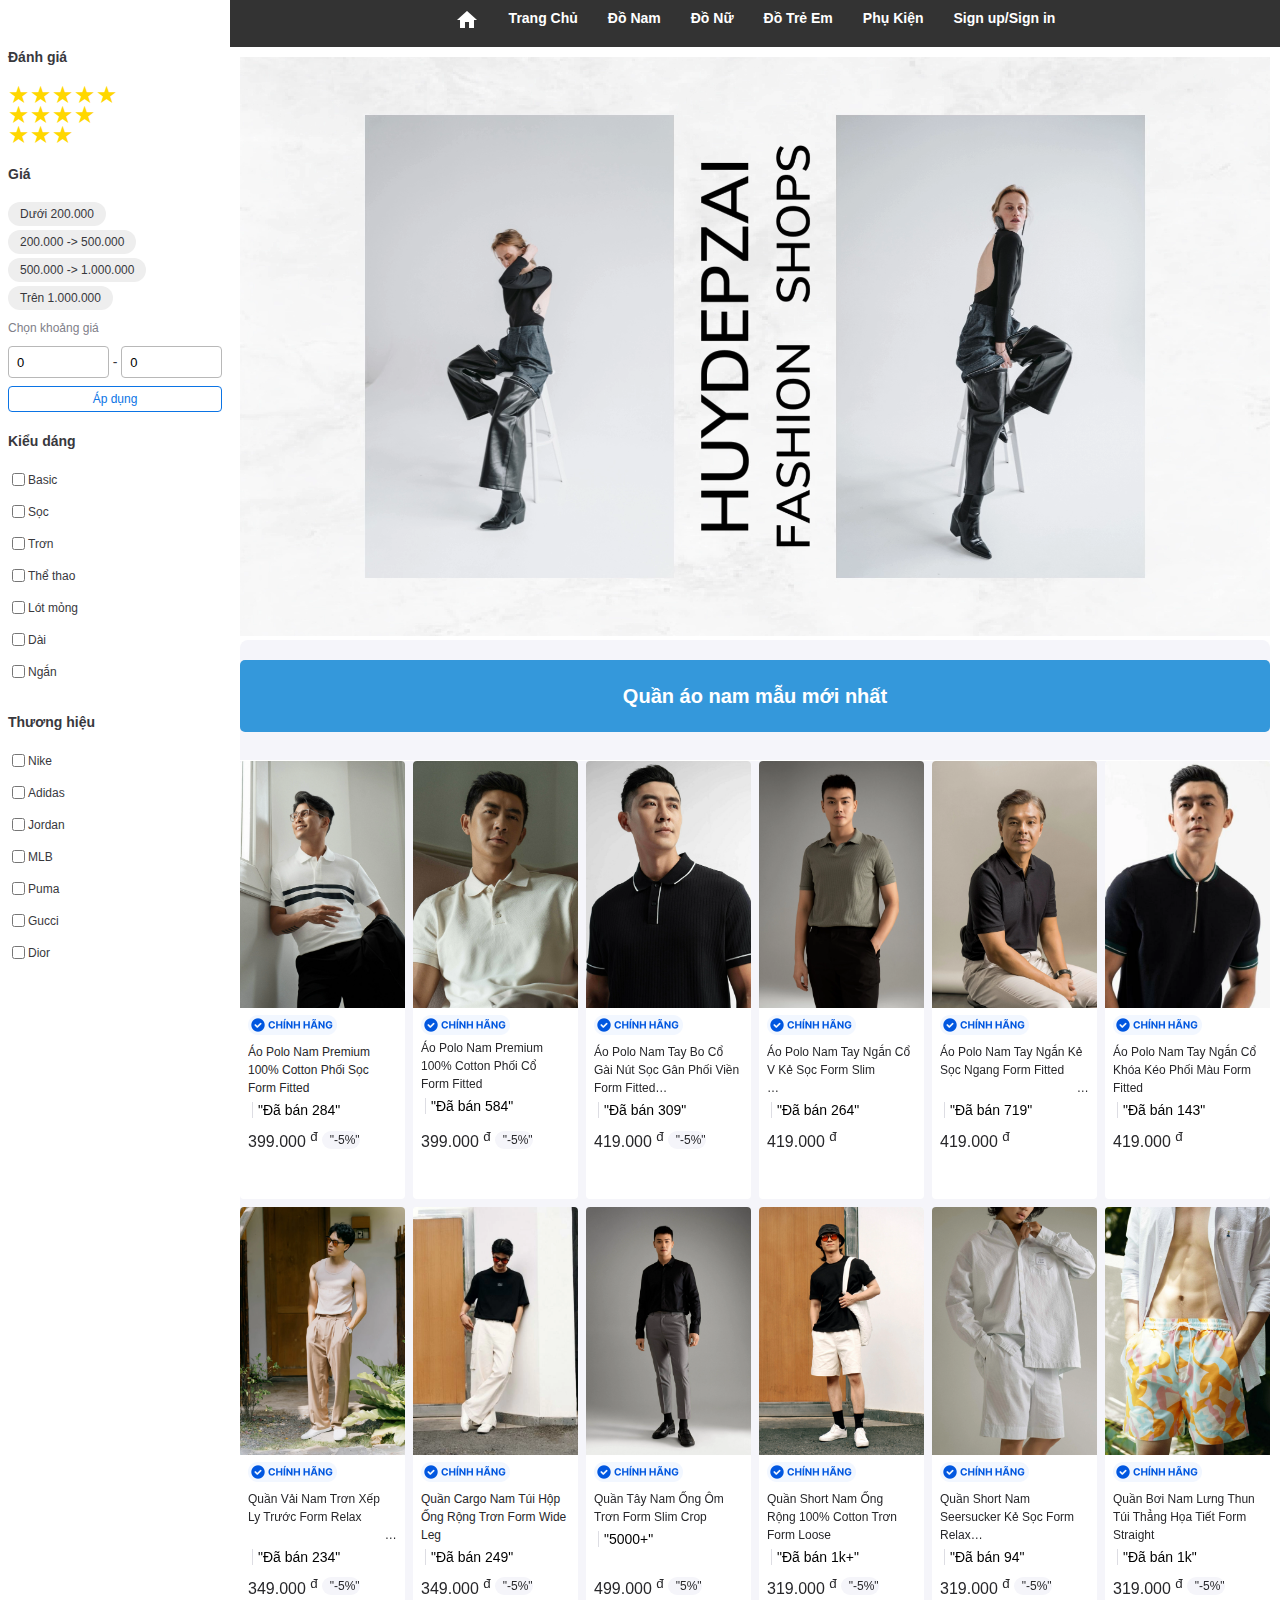
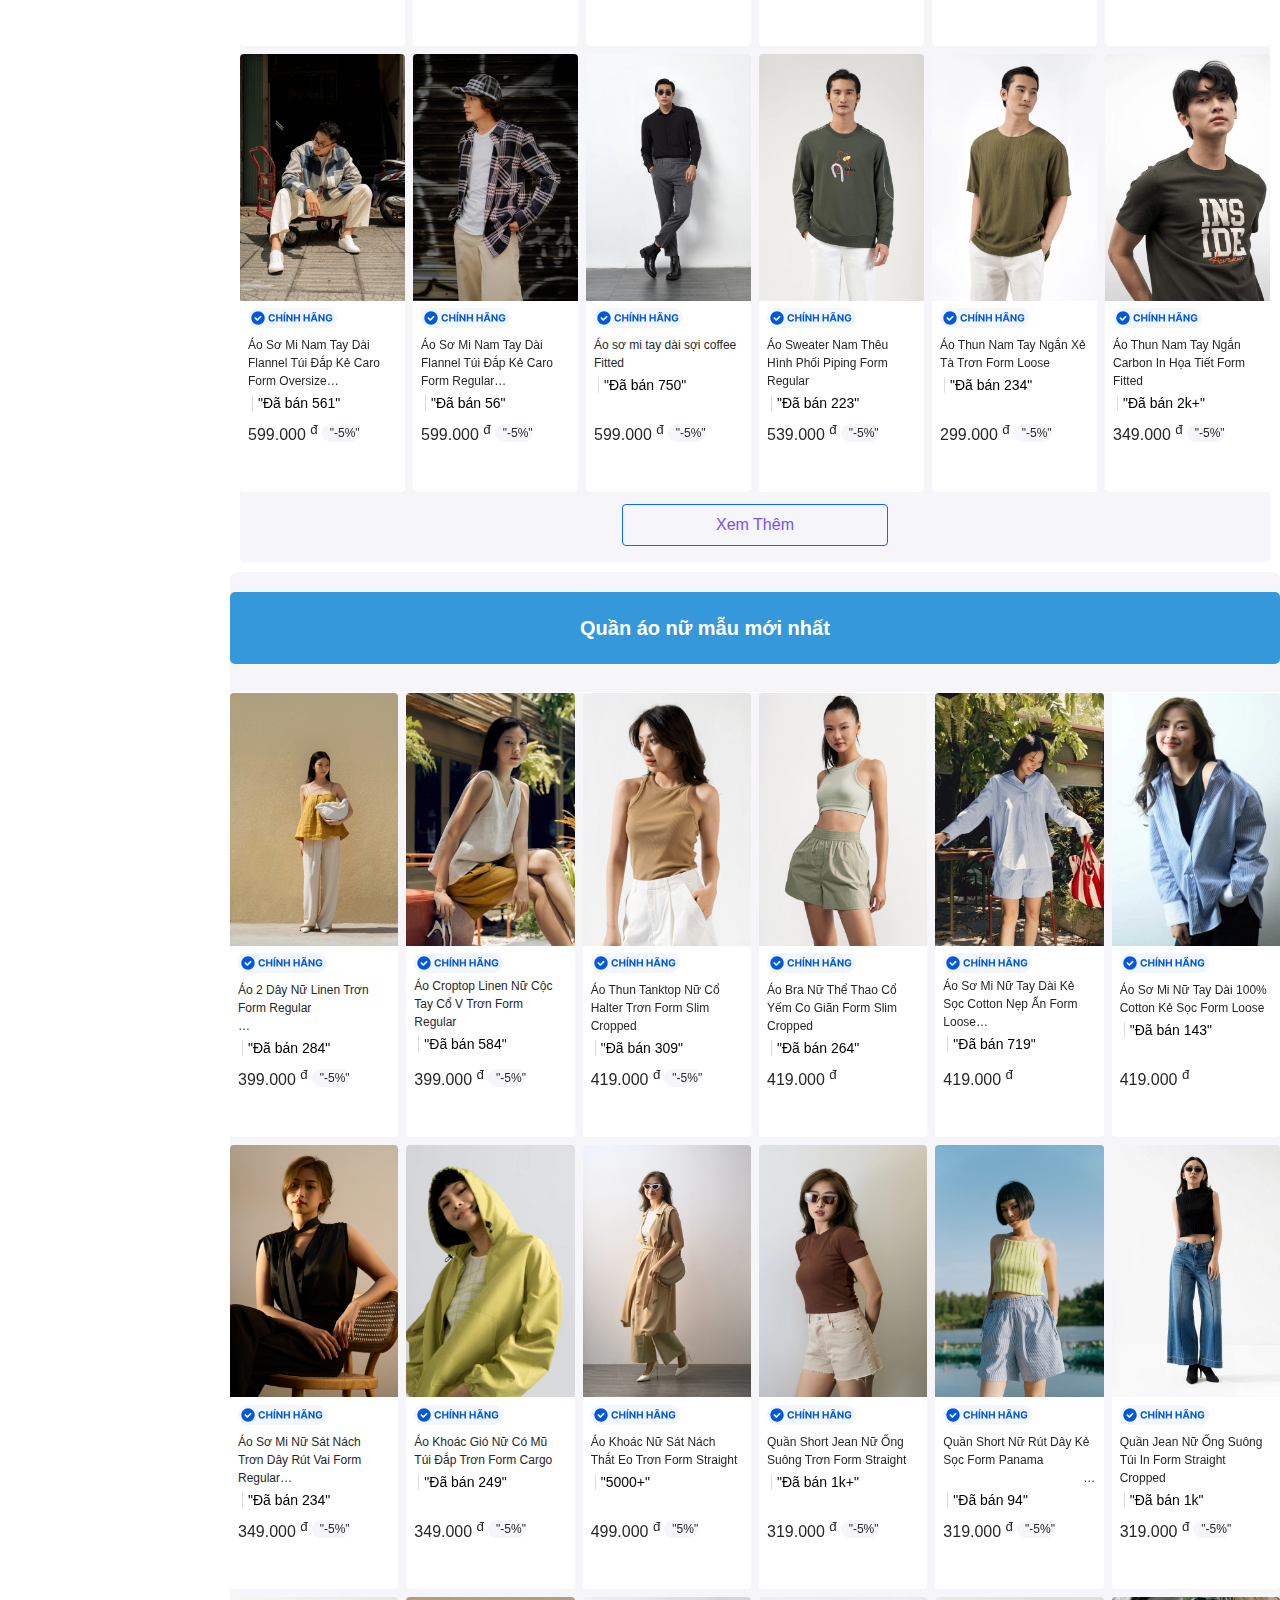
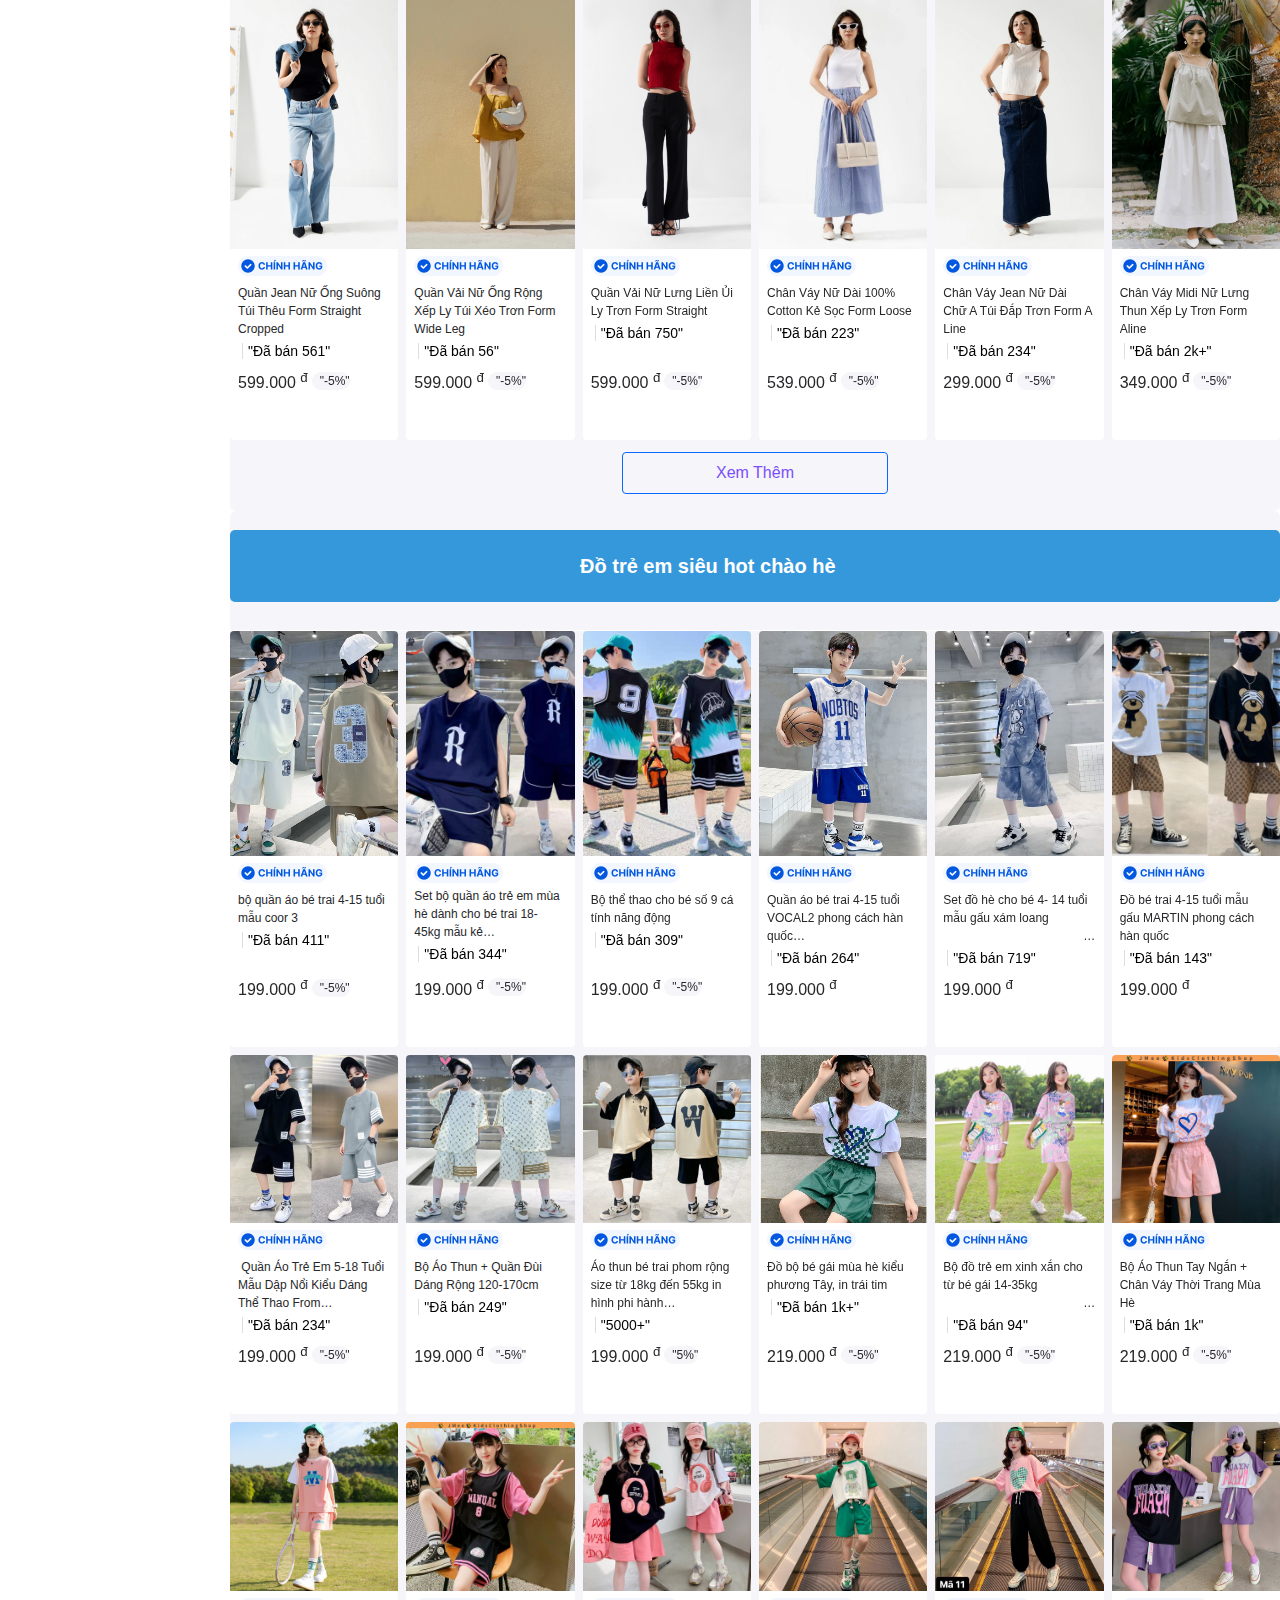
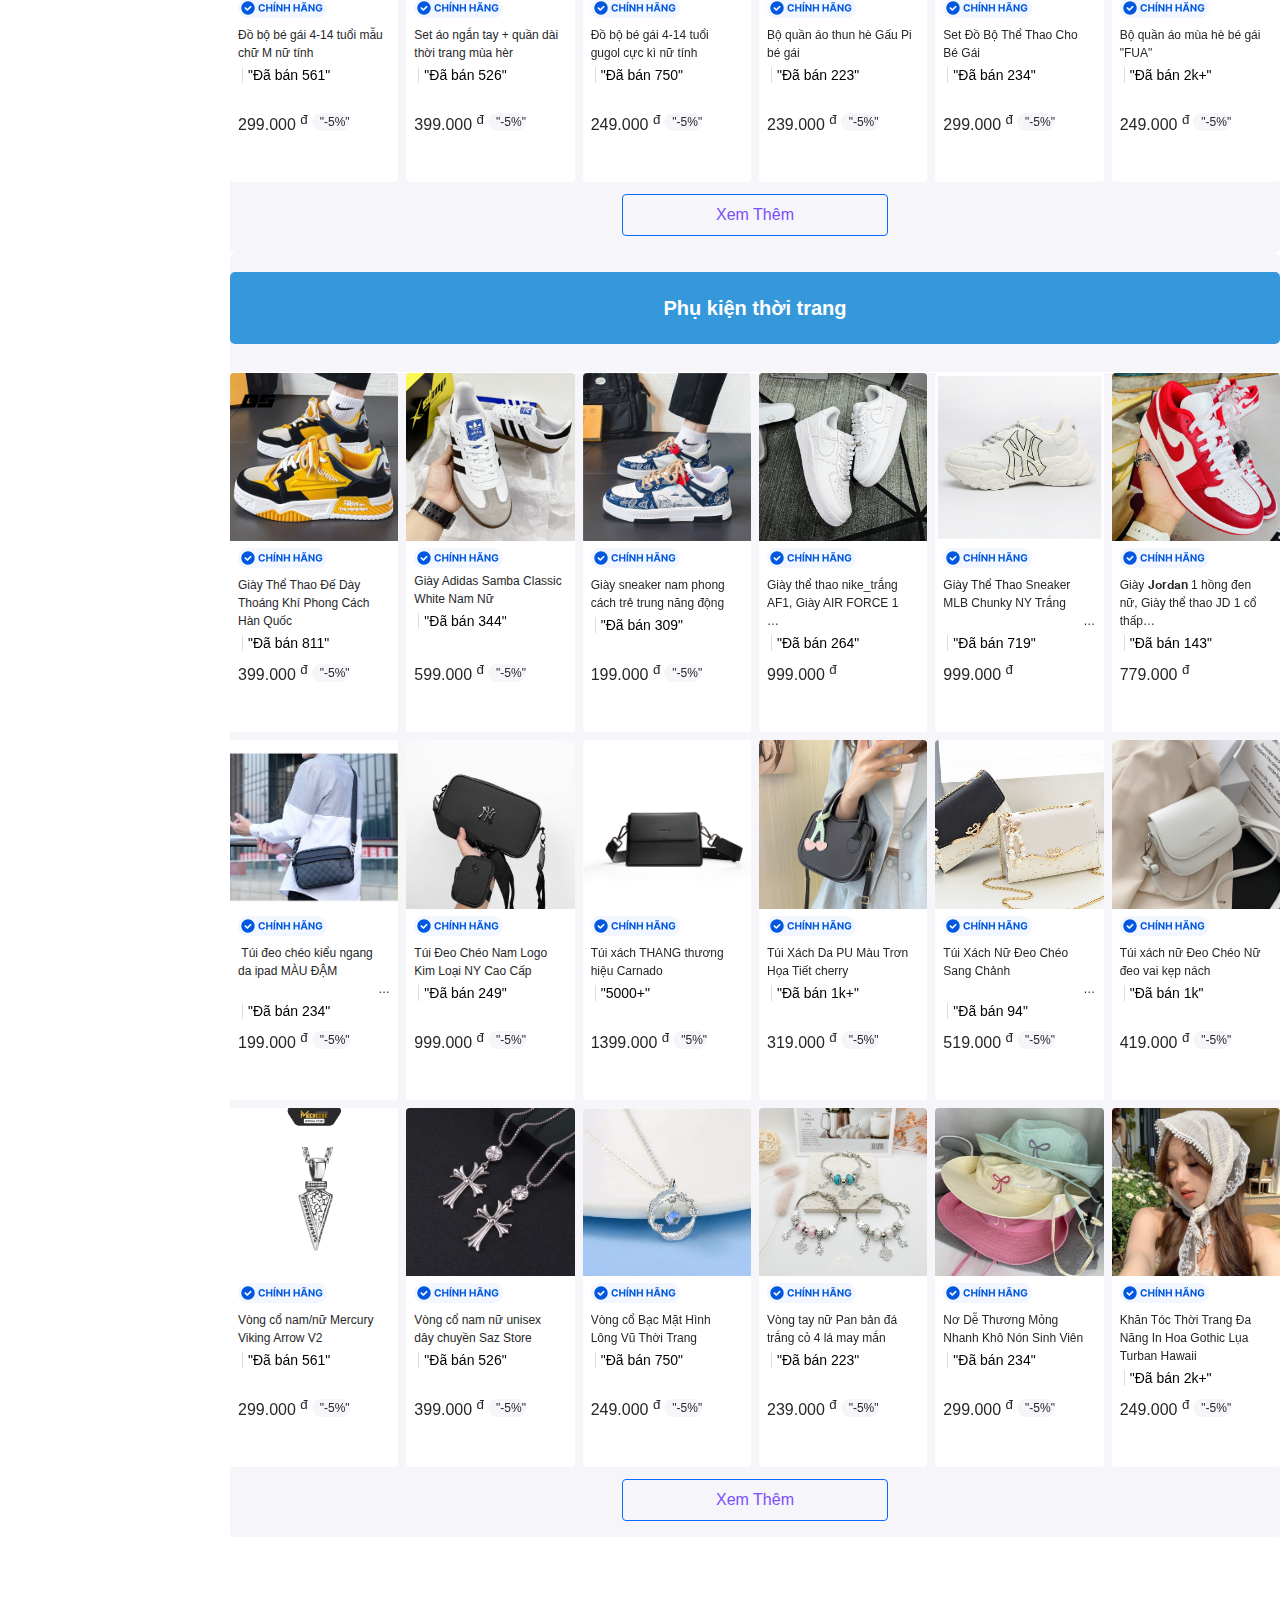
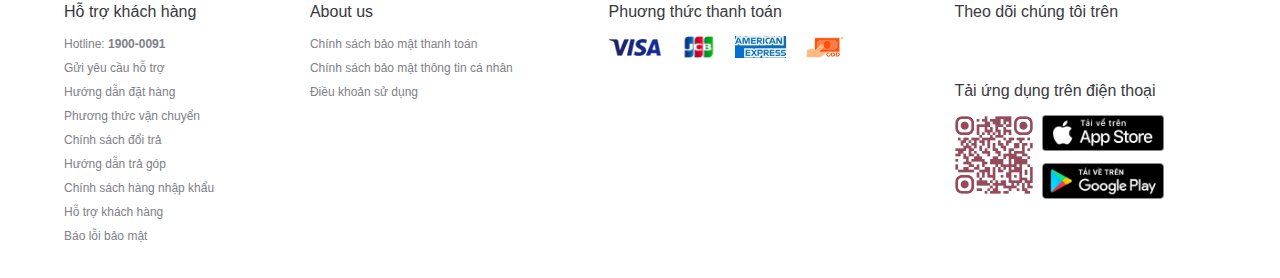
==== commit 88044305: "up footer" ====
--- a/index.html
+++ b/index.html
@@ -7,6 +7,7 @@
     <title>HuyDepZai Store</title>
     <link rel="stylesheet" href="styles.css">
     <link rel="stylesheet" href="san_pham.css">
+    <link rel="stylesheet" href="footer.css">
     <link rel="stylesheet" href="https://cdnjs.cloudflare.com/ajax/libs/font-awesome/4.7.0/css/font-awesome.min.css">
     <link rel="stylesheet" href="https://fonts.googleapis.com/icon?family=Material+Icons">
 
@@ -355,9 +356,11 @@
                                                 <button class="themVaoGioHang" onclick="tangGiaTri()">
                                                     <span>Thêm vào giỏ hàng</span>
                                                 </button>
-                                                <button class="muaNgay">
-                                                    <span>Mua ngay</span>
-                                                </button>
+                                                <a href="Trang_Thong_Tin.html">
+                                                <button class="muaNgay">
+                                                    <span>Mua ngay</span>
+                                                </button>
+                                            </a>
                                             </div>
                                         </div>
                                     </div>
@@ -2917,8 +2920,76 @@
 
 
     <footer>
-        <p>&copy; Huy xieu dep zai.</p>
+        <div class="frame_footer">
+            <div class="colume">
+                <h4>Hỗ trợ khách hàng</h4>
+                <p>Hotline: <b>1900-0091</b> </p>
+                <a href="">Gửi yêu cầu hỗ trợ</a>
+                <a href="">Hướng dẫn đặt hàng</a>
+                <a href="">Phương thức vận chuyển</a>
+                <a href="">Chính sách đổi trả</a>
+                <a href="">Hướng dẫn trả góp</a>
+                <a href="">Chính sách hàng nhập khẩu</a>
+                <a href="">Hỗ trợ khách hàng</a>
+                <a href="">Báo lỗi bảo mật</a>
+            </div>
+            <div class="colume">
+                <h4>About us</h4>
+                <a href="">Chính sách bảo mật thanh toán</a>
+                <a href="">Chính sách bảo mật thông tin cá nhân</a>
+                <a href="">Điều khoản sử dụng</a>
+            </div>
+            <div class="colume">
+                <h4>Phuơng thức thanh toán</h4>
+                <p class="payment">
+                    <span class="icon">
+                        <img src="img/payment1.png" style="width: 32;height: 32;">
+                    </span>
+                    <span class="icon">
+                        <img src="img/payment2.png" style="width: 32;height: 32;">
+                    </span>
+                    <span class="icon">
+                        <img src="img/payment3.png" style="width: 32;height: 32;">
+                    </span>
+                    <span class="icon">
+                        <img src="img/payment4.png" style="width: 32;height: 32;">
+                    </span>
+                </p>
+            </div>
+            <div class="colume" style="width: 300px;">
+                <h4>Theo dõi chúng tôi trên</h4>
+                <p class="social_media">
+                    <a href="">
+                        <i class="fa-brands fa-facebook" style="color: #45619d;"></i>
+                    </a>
+                    <a href="">
+                        <i class="fa-brands fa-youtube" style="color: #ff0d0d;"></i>
+                    </a>
+                    <a href="">
+                        <i class="fa-brands fa-tiktok" style="color: #172c4f;"></i>
+                    </a>
+                    <a href="">
+                        <i class="fa-brands fa-instagram" style="color: #fc194c;"></i>
+                    </a>
+                </p>
+                <h4>Tải ứng dụng trên điện thoại</h4>
+                <div class="download">
+                    <img src="img/qr.png" style="width: 80px;height: 80px;">
+                    <div class="icon_download">
+                        <a href="https://play.google.com/store/games?hl=vi&amp;gl=US">
+                            <img src="img/download1.png"
+                                style="height: 36px;width: 122px;">
+                        </a>
+                        <a href="https://play.google.com/store/games?hl=vi&amp;gl=US">
+                            <img src="img/download2.png"
+                                style="height: 36px;width: 122px;">
+                        </a>
+                    </div>
+                </div>
+            </div>
+        </div>
     </footer>
+
 </body>
 <script>// Tạo nút "Lên đầu trang" với biểu tượng mũi tên
     const scrollToTopBtn = document.createElement('button');
--- a/styles.css
+++ b/styles.css
@@ -58,11 +58,4 @@
     border-radius: 5px;
     flex: 1 1 30%;
     box-shadow: 0 0 5px rgba(0,0,0,0.1);
-}
-
-footer {
-    background-color: #333;
-    color: white;
-    text-align: center;
-    padding: 10px 0;
-}
+}--- a/footer.css
+++ b/footer.css
@@ -0,0 +1,155 @@
+footer{
+    margin-top: 16px;
+    font-size: 12px;
+    line-height: 16px;
+    font-weight: normal;
+    color: rgb(128, 128, 137);
+    background-color: white;
+}
+.frame_footer{
+    display: flex;
+    justify-content: space-between;
+    gap: 20px;
+    padding: 2% 2% 2% 5%;
+}
+.colume h4{
+    font-size: 16px;
+    line-height: 24px;
+    font-weight: 500;
+    color: rgb(56, 56, 61);
+    margin-bottom: 12px;
+}
+.colume p{
+    margin-bottom: 8px
+}
+.colume a{
+    display: block;
+    margin-bottom: 8px;
+    color: rgb(128, 128, 137);
+    text-decoration: none;
+}
+.payment .icon{
+    margin-right: 8px;
+    margin-bottom: 8px;
+    vertical-align: middle;
+    width: 32px;
+    height: 32px;
+}
+.social_media{
+    width: 200px;
+    font-size: 12px;
+    line-height: 16px;
+    color: rgb(128, 128, 137);
+    margin-bottom: 12px;
+    display: flex;
+    justify-content: space-between;
+}
+.social_media a{
+    padding: 0;
+    margin: 0;
+}
+.social_media i{
+    font-size: 30px;
+}
+.download{
+    width: 226px;
+    display: flex;
+    align-items: center;
+    flex-wrap: wrap;
+    gap: 8px;
+}
+.download .icon_download{
+    display: flex;
+    flex-direction: column;
+    justify-content: space-between;
+    align-items: center;
+    height: 80px;
+}
+.colume:nth-child(4){
+    width: 300px;
+}
+@media screen and (max-width: 400px) {
+    footer{
+        margin-top: 16px;
+        font-size: 12px;
+        line-height: 16px;
+        font-weight: normal;
+        color: rgb(128, 128, 137);
+        background-color: white;
+    }
+    .frame_footer{
+        display: flex;
+        justify-content: space-between;
+        gap: 10px;
+        padding: 0;
+    }
+    .colume h4{
+        width: 100%;
+        font-size: 16px;
+        line-height: 24px;
+        font-weight: 500;
+        color: rgb(56, 56, 61);
+        margin-bottom: 12px;
+    }
+    .colume a{
+        display: block;
+        margin-bottom: 8px;
+        color: rgb(128, 128, 137);
+        text-decoration: none;
+    }
+    .payment{
+        flex-wrap: wrap;
+    }
+    .payment .icon{
+        margin-right: 8px;
+        margin-bottom: 8px;
+        vertical-align: middle;
+        width: 50px;
+        height: 50px;
+    }
+    .social_media{
+        width: 80px;
+        flex-wrap: wrap;
+        font-size: 12px;
+        line-height: 16px;
+        color: rgb(128, 128, 137);
+        margin-bottom: 12px;
+        display: flex;
+        justify-content: space-between;
+    }
+    .social_media a{
+        padding: 0;
+        margin: 5;
+    }
+    .social_media i{
+        font-size: 30px;
+        height: 30px;
+        width: 30px;
+    }
+    .download{
+        width: 200px;
+        display: flex;
+        align-items: center;
+        flex-wrap: wrap;
+        gap: 8px;
+    }
+    .download .icon_download{
+        display: flex;
+        flex-direction: column;
+        justify-content: space-between;
+        align-items: center;
+        height: 80px;
+    }
+    .colume{
+        width: 190px;
+    }
+    .colume:nth-child(4){
+        width: 190px;
+    }
+    .colume:nth-child(1){
+        display: none;
+    }
+    .colume:nth-child(2){
+        display: none;
+    }
+}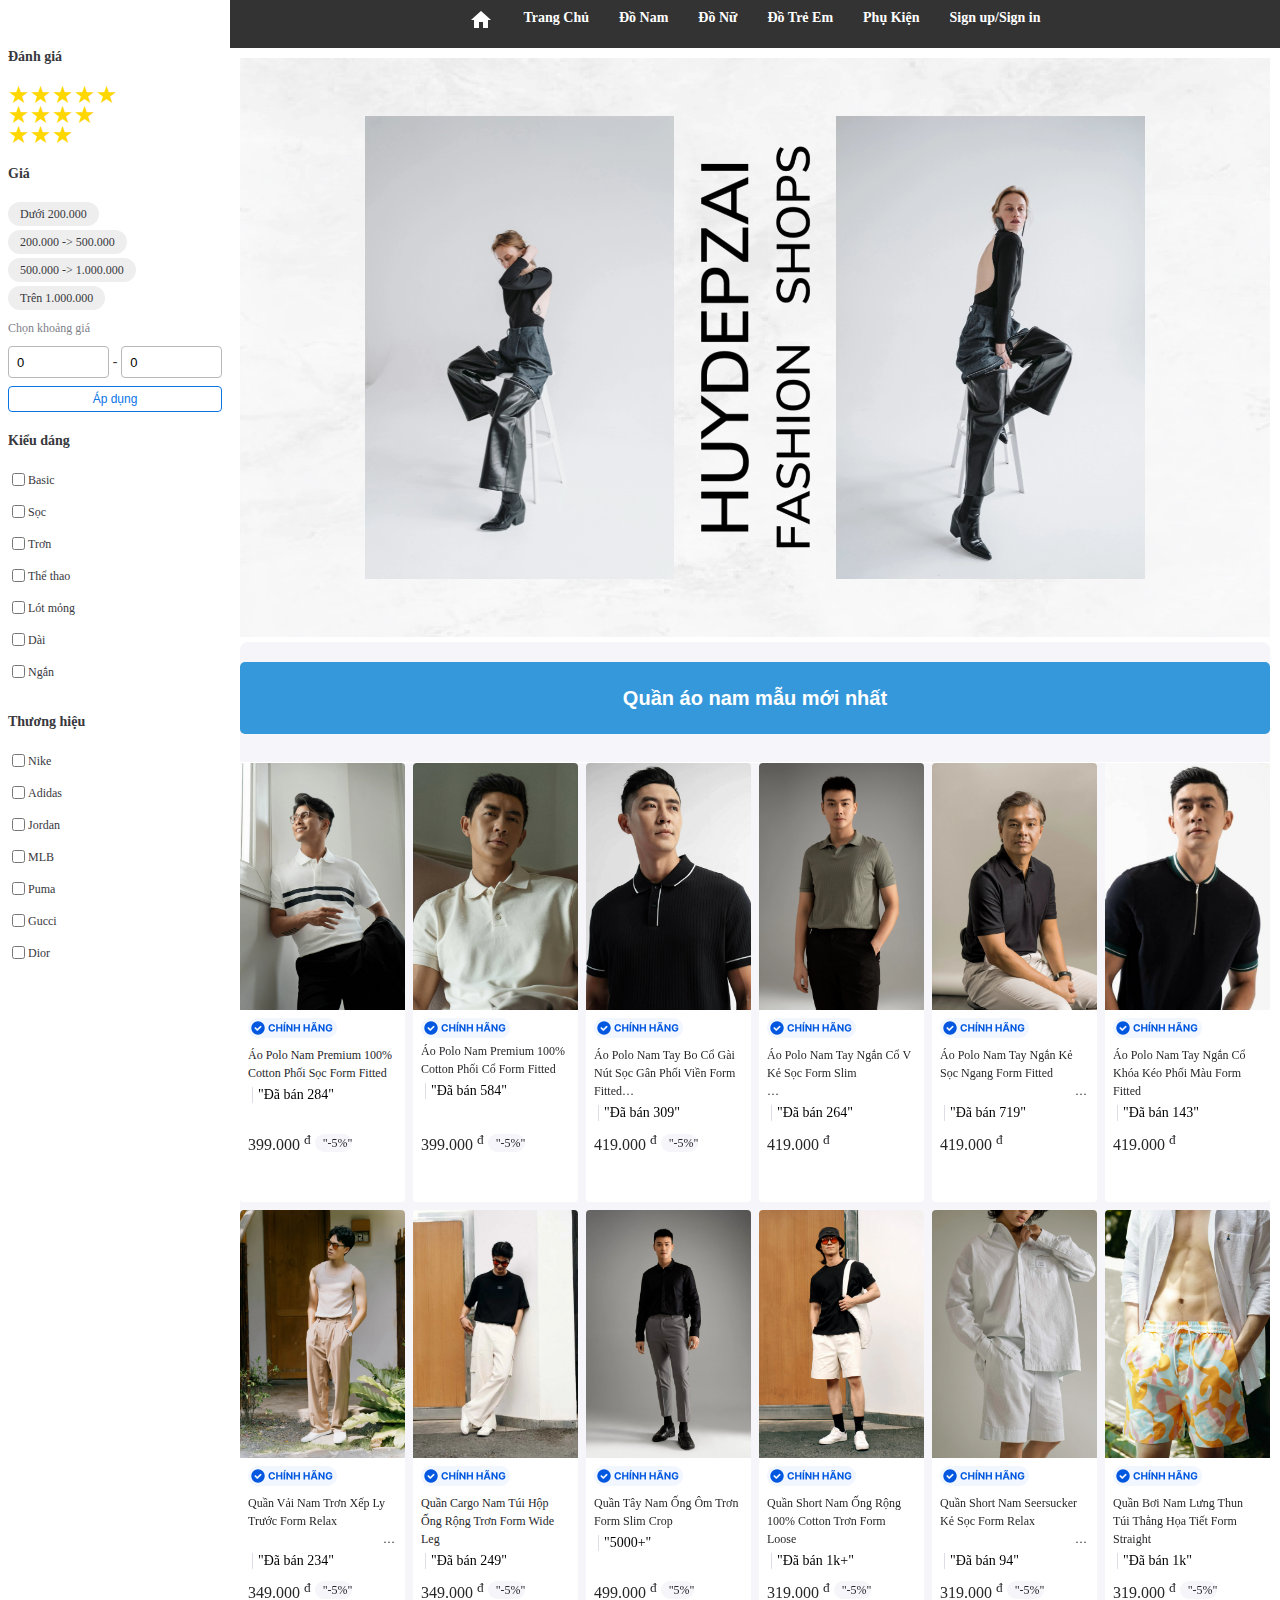
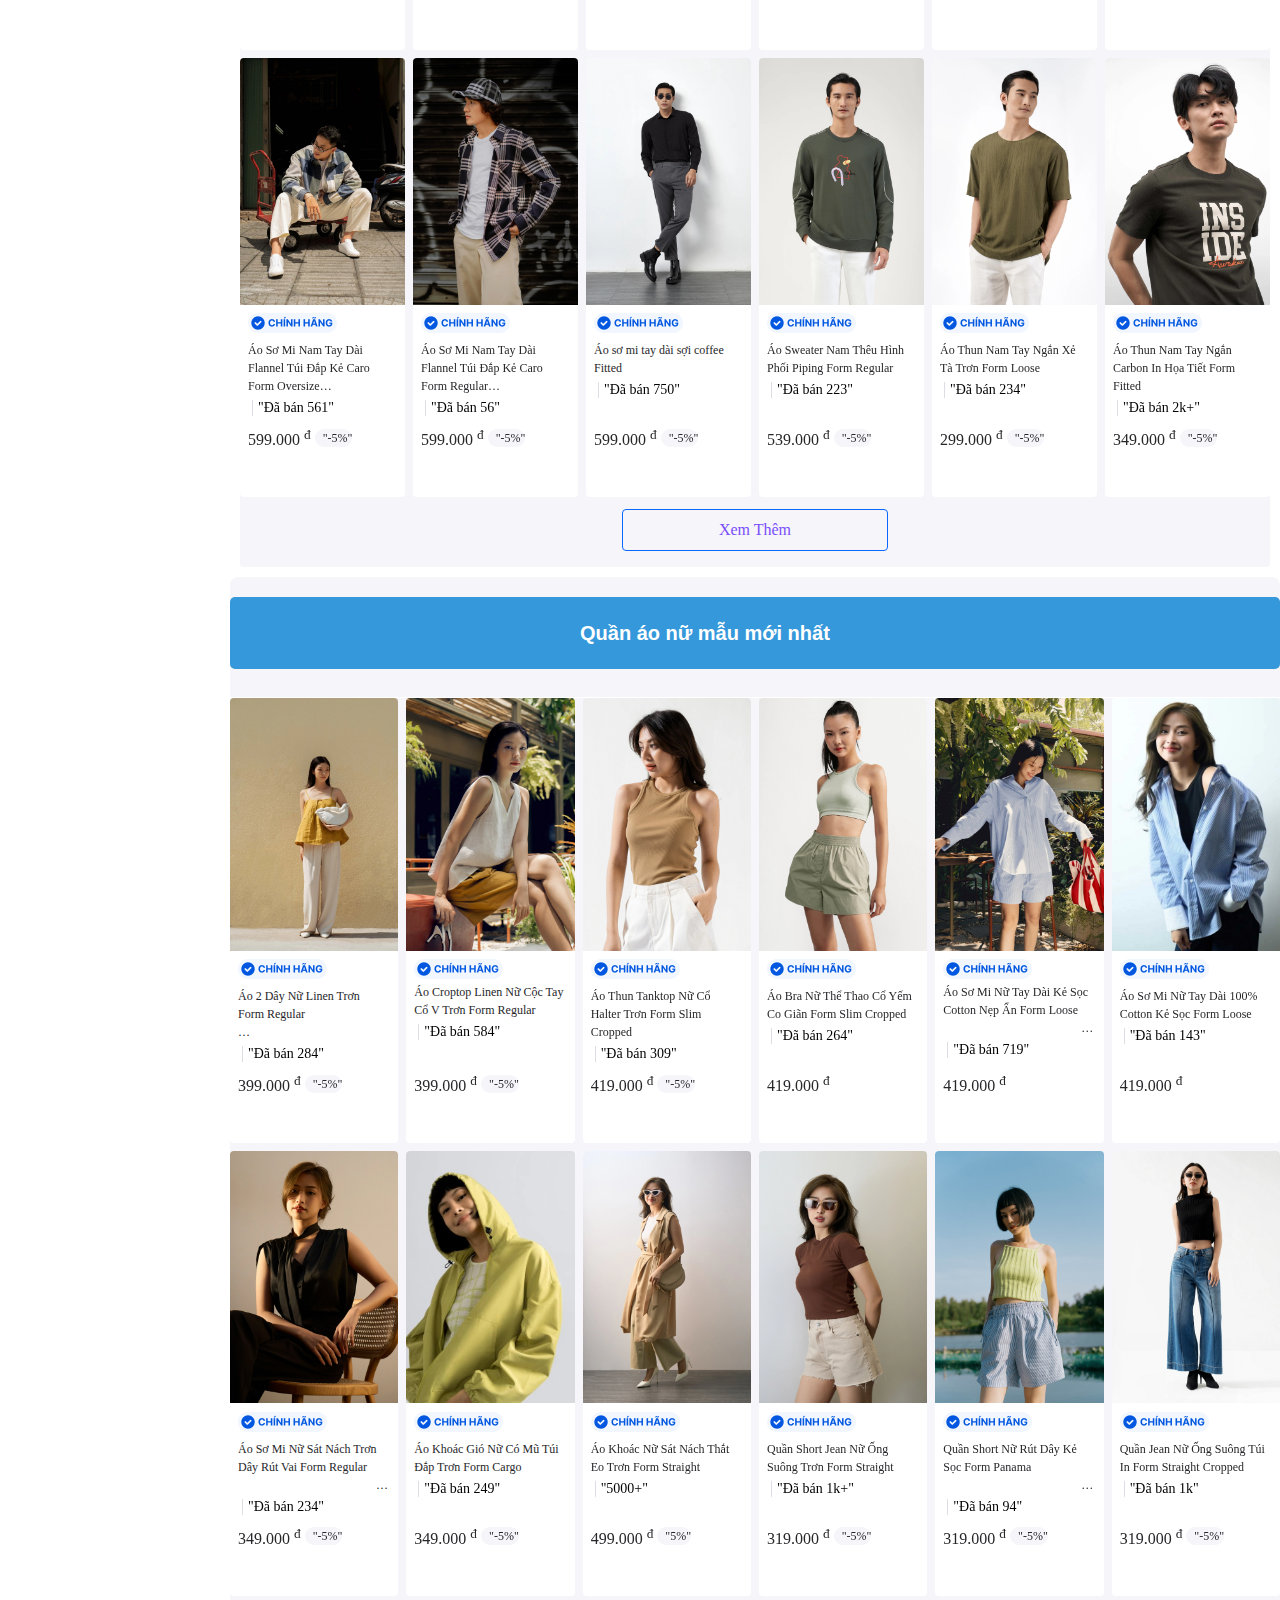
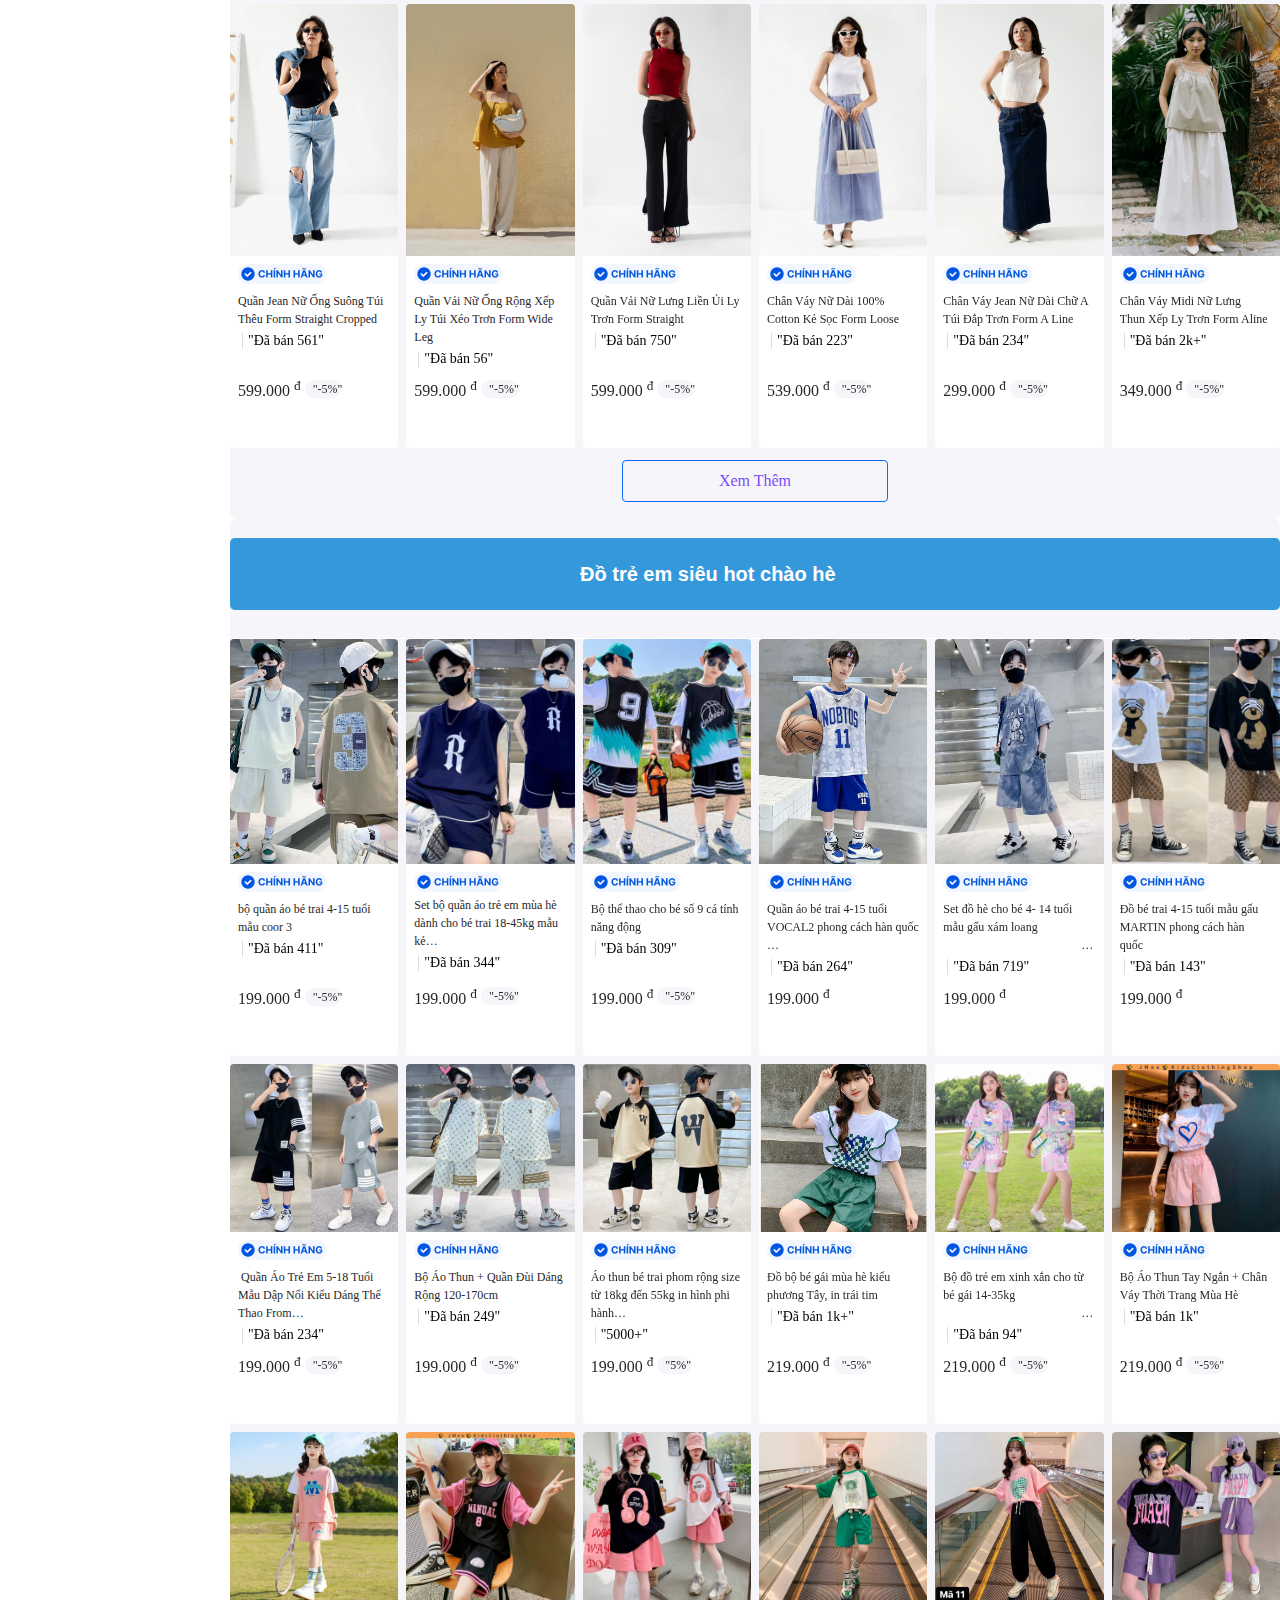
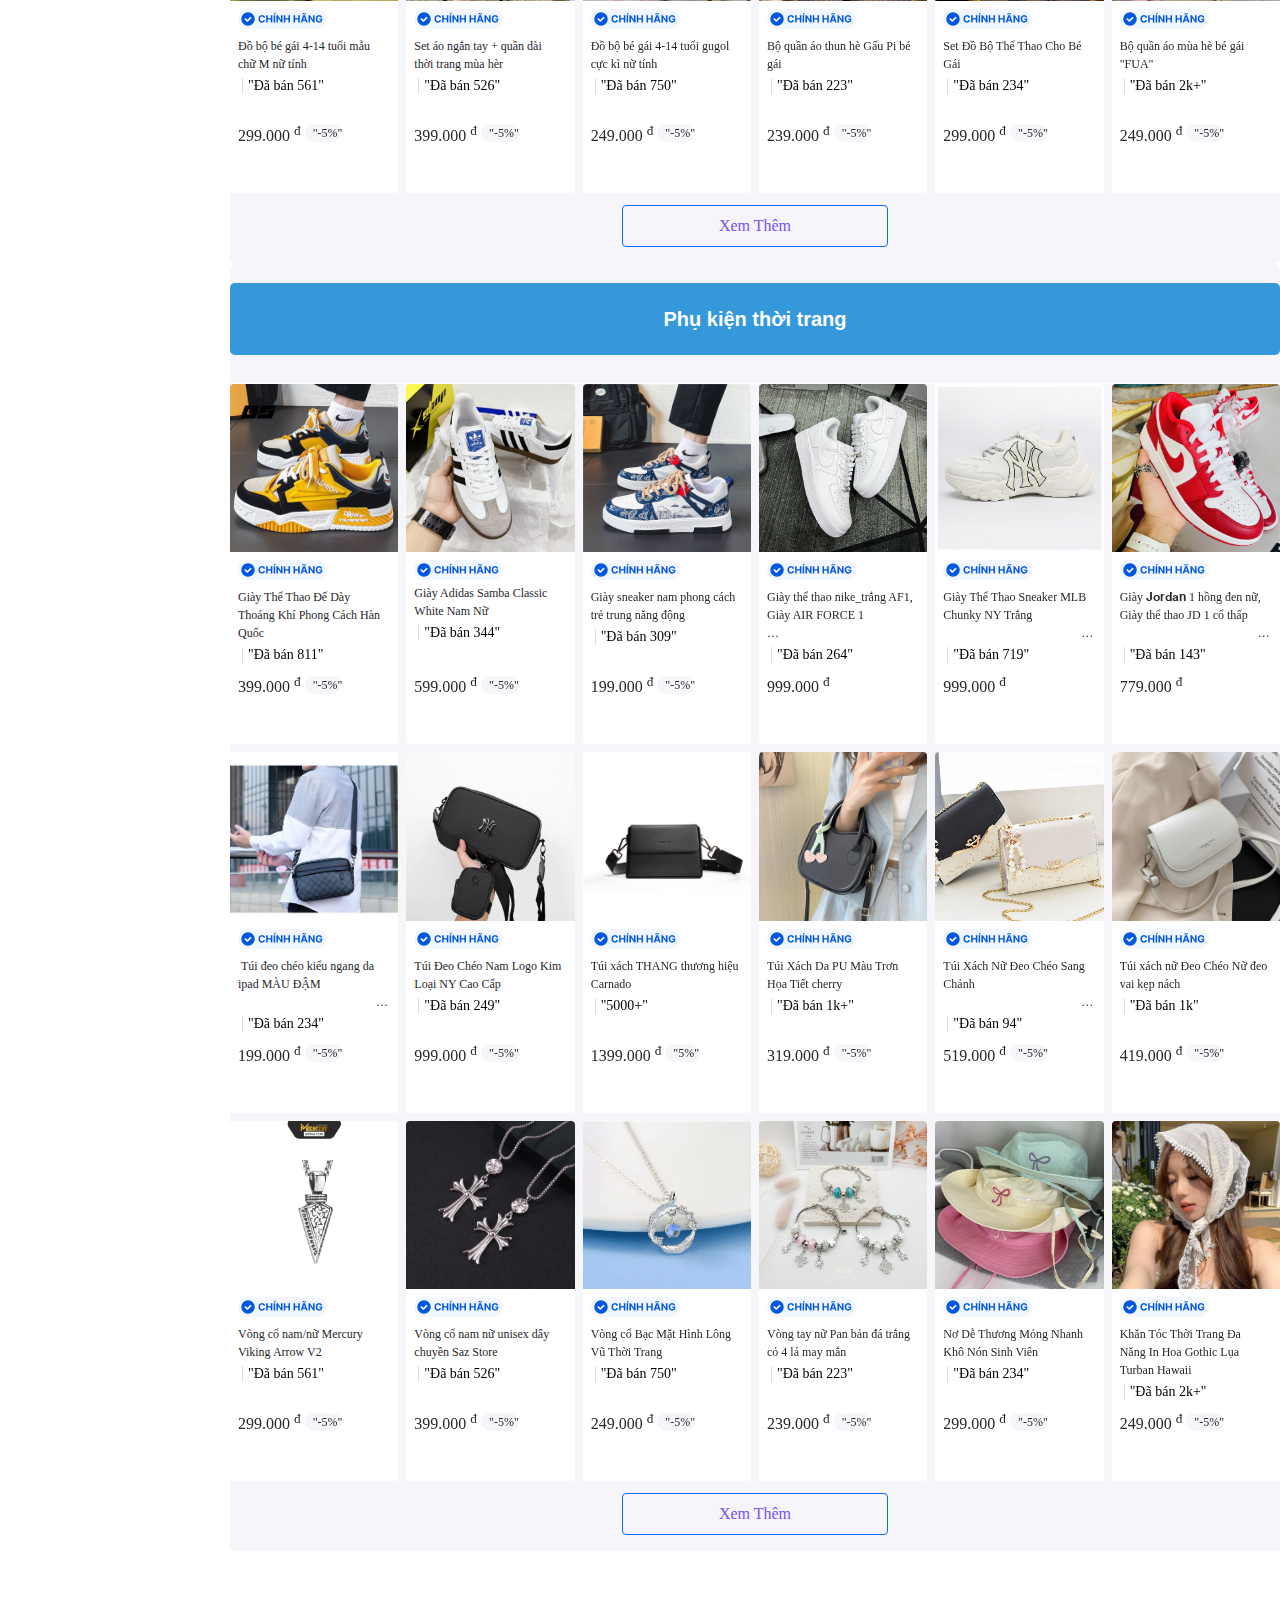
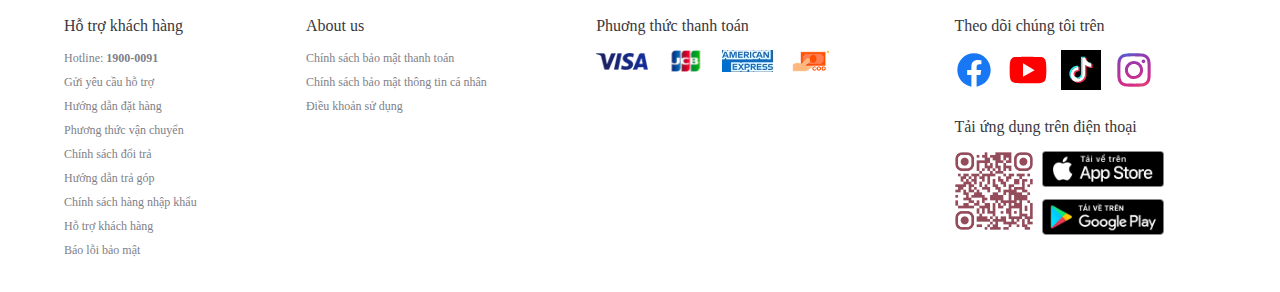
==== commit 4c7a2b87: "up trang thanh toan" ====
--- a/index.html
+++ b/index.html
@@ -284,7 +284,7 @@
                                                 <button class="themVaoGioHang" onclick="tangGiaTri()">
                                                     <span>Thêm vào giỏ hàng</span>
                                                 </button>
-                                                <a href="Trang_Thong_Tin.html">
+                                                <a href="Ao_nam.html">
                                                     <button class="muaNgay">
                                                         <span>Mua ngay</span>
                                                     </button>
@@ -320,9 +320,11 @@
                                                 <button class="themVaoGioHang" onclick="tangGiaTri()">
                                                     <span>Thêm vào giỏ hàng</span>
                                                 </button>
-                                                <button class="muaNgay">
-                                                    <span>Mua ngay</span>
-                                                </button>
+                                                <a href="Ao_nam.html">
+                                                <button class="muaNgay">
+                                                    <span>Mua ngay</span>
+                                                </button>
+                                                </a>
                                             </div>
                                         </div>
                                     </div>
@@ -356,7 +358,7 @@
                                                 <button class="themVaoGioHang" onclick="tangGiaTri()">
                                                     <span>Thêm vào giỏ hàng</span>
                                                 </button>
-                                                <a href="Trang_Thong_Tin.html">
+                                                <a href="Ao_nam.html">
                                                 <button class="muaNgay">
                                                     <span>Mua ngay</span>
                                                 </button>
@@ -395,9 +397,11 @@
                                                 <button class="themVaoGioHang" onclick="tangGiaTri()">
                                                     <span>Thêm vào giỏ hàng</span>
                                                 </button>
-                                                <button class="muaNgay">
-                                                    <span>Mua ngay</span>
-                                                </button>
+                                                <a href="Ao_nam.html">
+                                                <button class="muaNgay">
+                                                    <span>Mua ngay</span>
+                                                </button>
+                                                </a>
                                             </div>
                                         </div>
                                     </div>
@@ -430,9 +434,11 @@
                                                 <button class="themVaoGioHang" onclick="tangGiaTri()">
                                                     <span>Thêm vào giỏ hàng</span>
                                                 </button>
-                                                <button class="muaNgay">
-                                                    <span>Mua ngay</span>
-                                                </button>
+                                                <a href="Ao_nam.html">
+                                                    <button class="muaNgay">
+                                                        <span>Mua ngay</span>
+                                                    </button>
+                                                    </a>
                                             </div>
                                         </div>
                                     </div>
@@ -464,9 +470,11 @@
                                                 <button class="themVaoGioHang" onclick="tangGiaTri()">
                                                     <span>Thêm vào giỏ hàng</span>
                                                 </button>
-                                                <button class="muaNgay">
-                                                    <span>Mua ngay</span>
-                                                </button>
+                                                <a href="Ao_nam.html">
+                                                    <button class="muaNgay">
+                                                        <span>Mua ngay</span>
+                                                    </button>
+                                                    </a>
                                             </div>
                                         </div>
                                     </div>
@@ -963,7 +971,7 @@
                                                 <button class="themVaoGioHang" onclick="tangGiaTri()">
                                                     <span>Thêm vào giỏ hàng</span>
                                                 </button>
-                                                <a href="Trang_Thong_Tin.html">
+                                                <a href="Ao_nu.html">
                                                     <button class="muaNgay">
                                                         <span>Mua ngay</span>
                                                     </button>
@@ -1000,9 +1008,11 @@
                                                 <button class="themVaoGioHang" onclick="tangGiaTri()">
                                                     <span>Thêm vào giỏ hàng</span>
                                                 </button>
-                                                <button class="muaNgay">
-                                                    <span>Mua ngay</span>
-                                                </button>
+                                                <a href="Ao_nu.html">
+                                                    <button class="muaNgay">
+                                                        <span>Mua ngay</span>
+                                                    </button>
+                                                </a>
                                             </div>
                                         </div>
                                     </div>
@@ -1035,9 +1045,11 @@
                                                 <button class="themVaoGioHang" onclick="tangGiaTri()">
                                                     <span>Thêm vào giỏ hàng</span>
                                                 </button>
-                                                <button class="muaNgay">
-                                                    <span>Mua ngay</span>
-                                                </button>
+                                                <a href="Ao_nu.html">
+                                                    <button class="muaNgay">
+                                                        <span>Mua ngay</span>
+                                                    </button>
+                                                </a>
                                             </div>
                                         </div>
                                     </div>
@@ -1071,7 +1083,11 @@
                                                 </button>
                                                 <button class="muaNgay">
                                                     <span>Mua ngay</span>
-                                                </button>
+                                                <a href="Ao_nu.html">
+                                                    <button class="muaNgay">
+                                                        <span>Mua ngay</span>
+                                                    </button>
+                                                </a>
                                             </div>
                                         </div>
                                     </div>
@@ -1106,7 +1122,11 @@
                                                 </button>
                                                 <button class="muaNgay">
                                                     <span>Mua ngay</span>
-                                                </button>
+                                                <a href="Ao_nu.html">
+                                                    <button class="muaNgay">
+                                                        <span>Mua ngay</span>
+                                                    </button>
+                                                </a>
                                             </div>
                                         </div>
                                     </div>
@@ -2960,16 +2980,16 @@
                 <h4>Theo dõi chúng tôi trên</h4>
                 <p class="social_media">
                     <a href="">
-                        <i class="fa-brands fa-facebook" style="color: #45619d;"></i>
+                        <img src="img/fb.svg" style="width: 40px;height: 40px;">
                     </a>
                     <a href="">
-                        <i class="fa-brands fa-youtube" style="color: #ff0d0d;"></i>
+                        <img src="img/yt.svg" style="width: 40px;height: 40px;">
                     </a>
                     <a href="">
-                        <i class="fa-brands fa-tiktok" style="color: #172c4f;"></i>
+                        <img src="img/tiktok.svg" style="width: 40px;height: 40px;">
                     </a>
                     <a href="">
-                        <i class="fa-brands fa-instagram" style="color: #fc194c;"></i>
+                        <img src="img/insta.svg" style="width: 40px;height: 40px;">
                     </a>
                 </p>
                 <h4>Tải ứng dụng trên điện thoại</h4>
--- a/styles.css
+++ b/styles.css
@@ -1,5 +1,5 @@
 body {
-    font-family: Arial, sans-serif;
+    font-family:'Times New Roman', Times, serif;
     margin: 0;
     padding: 0;
     background-color: white;
